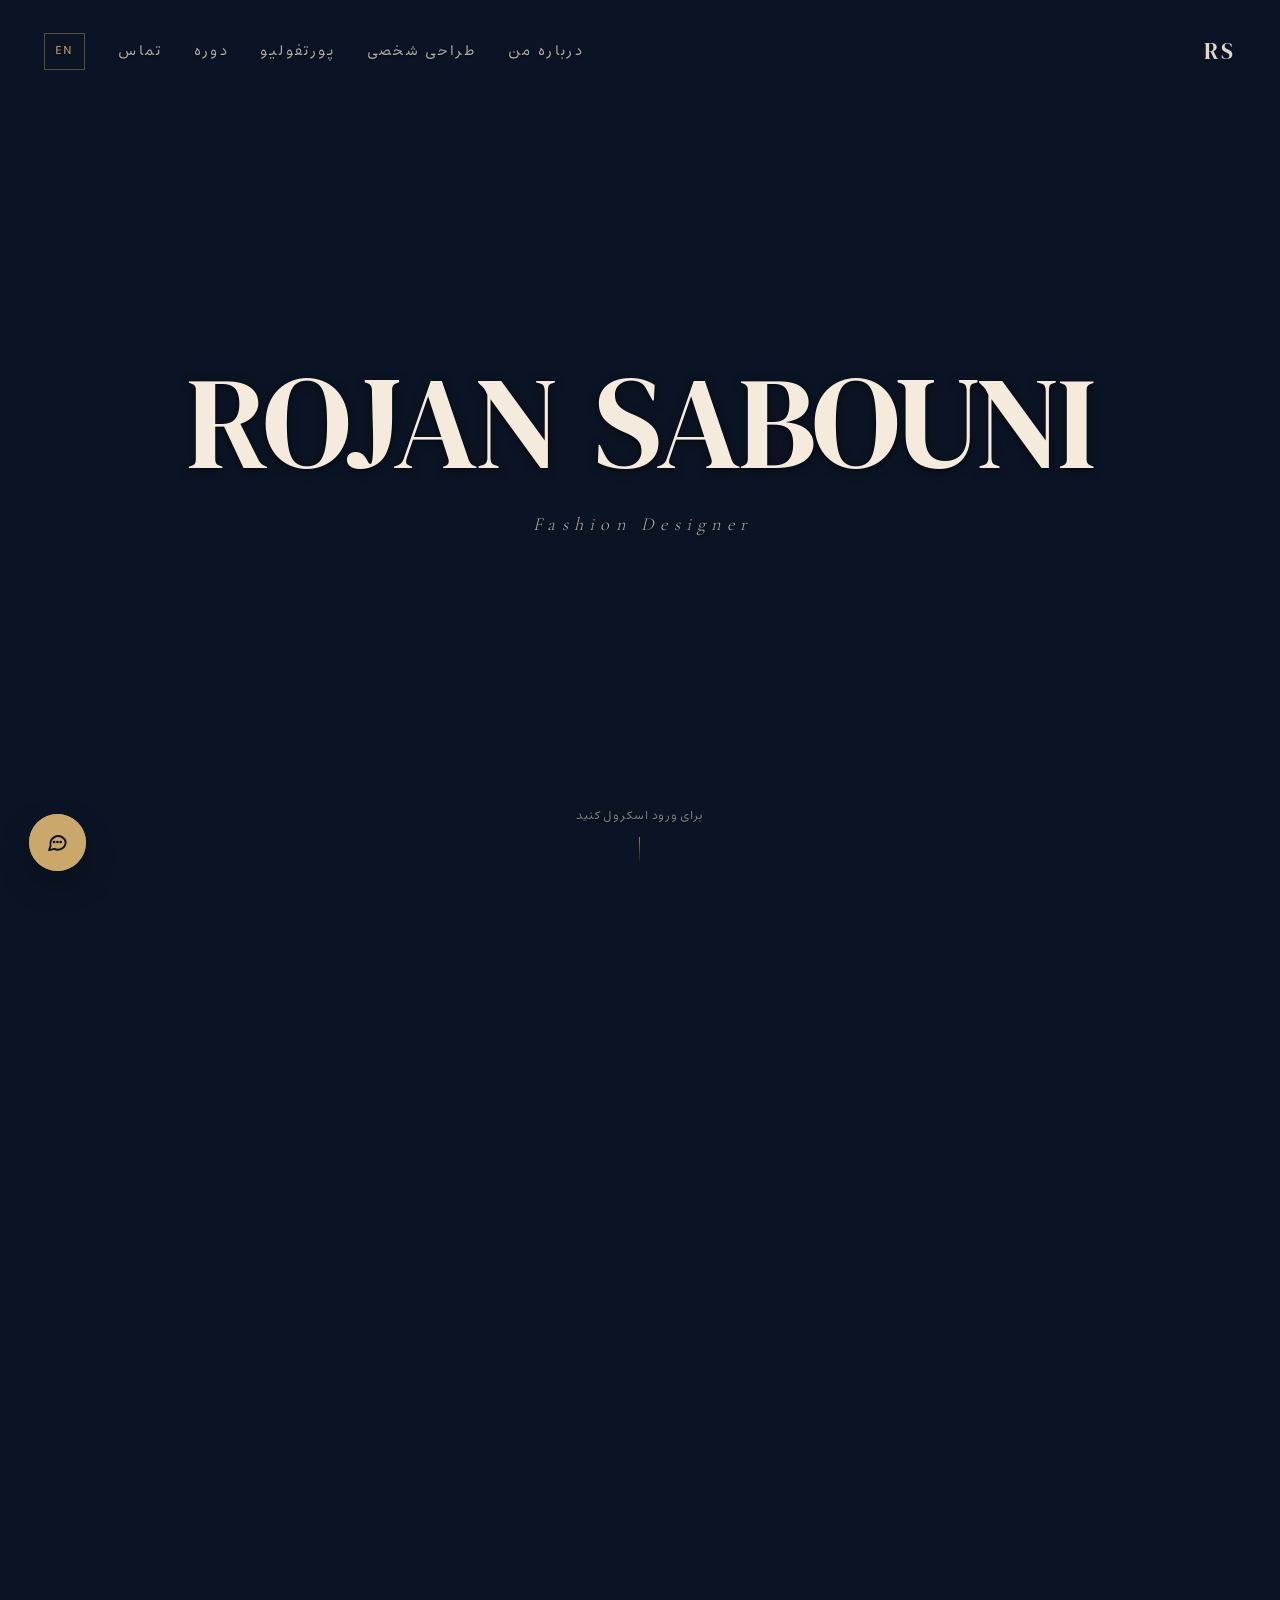
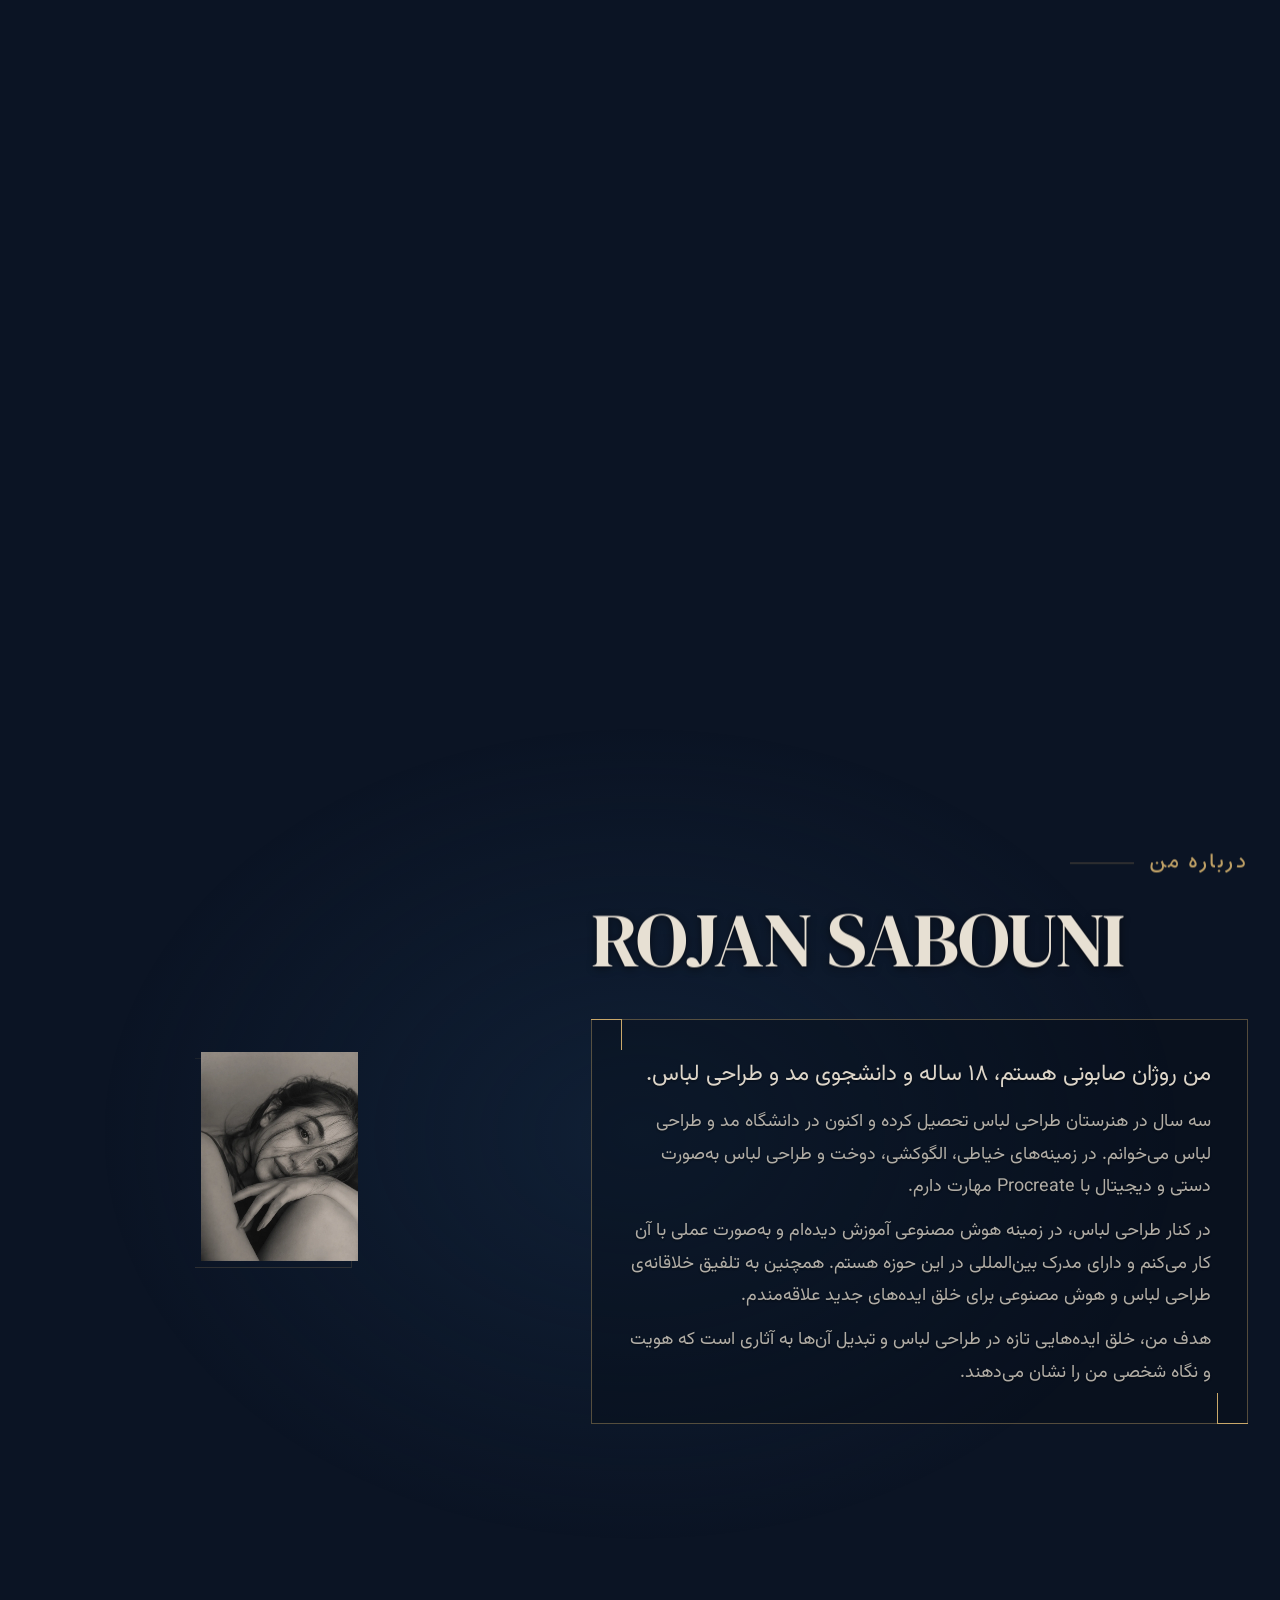
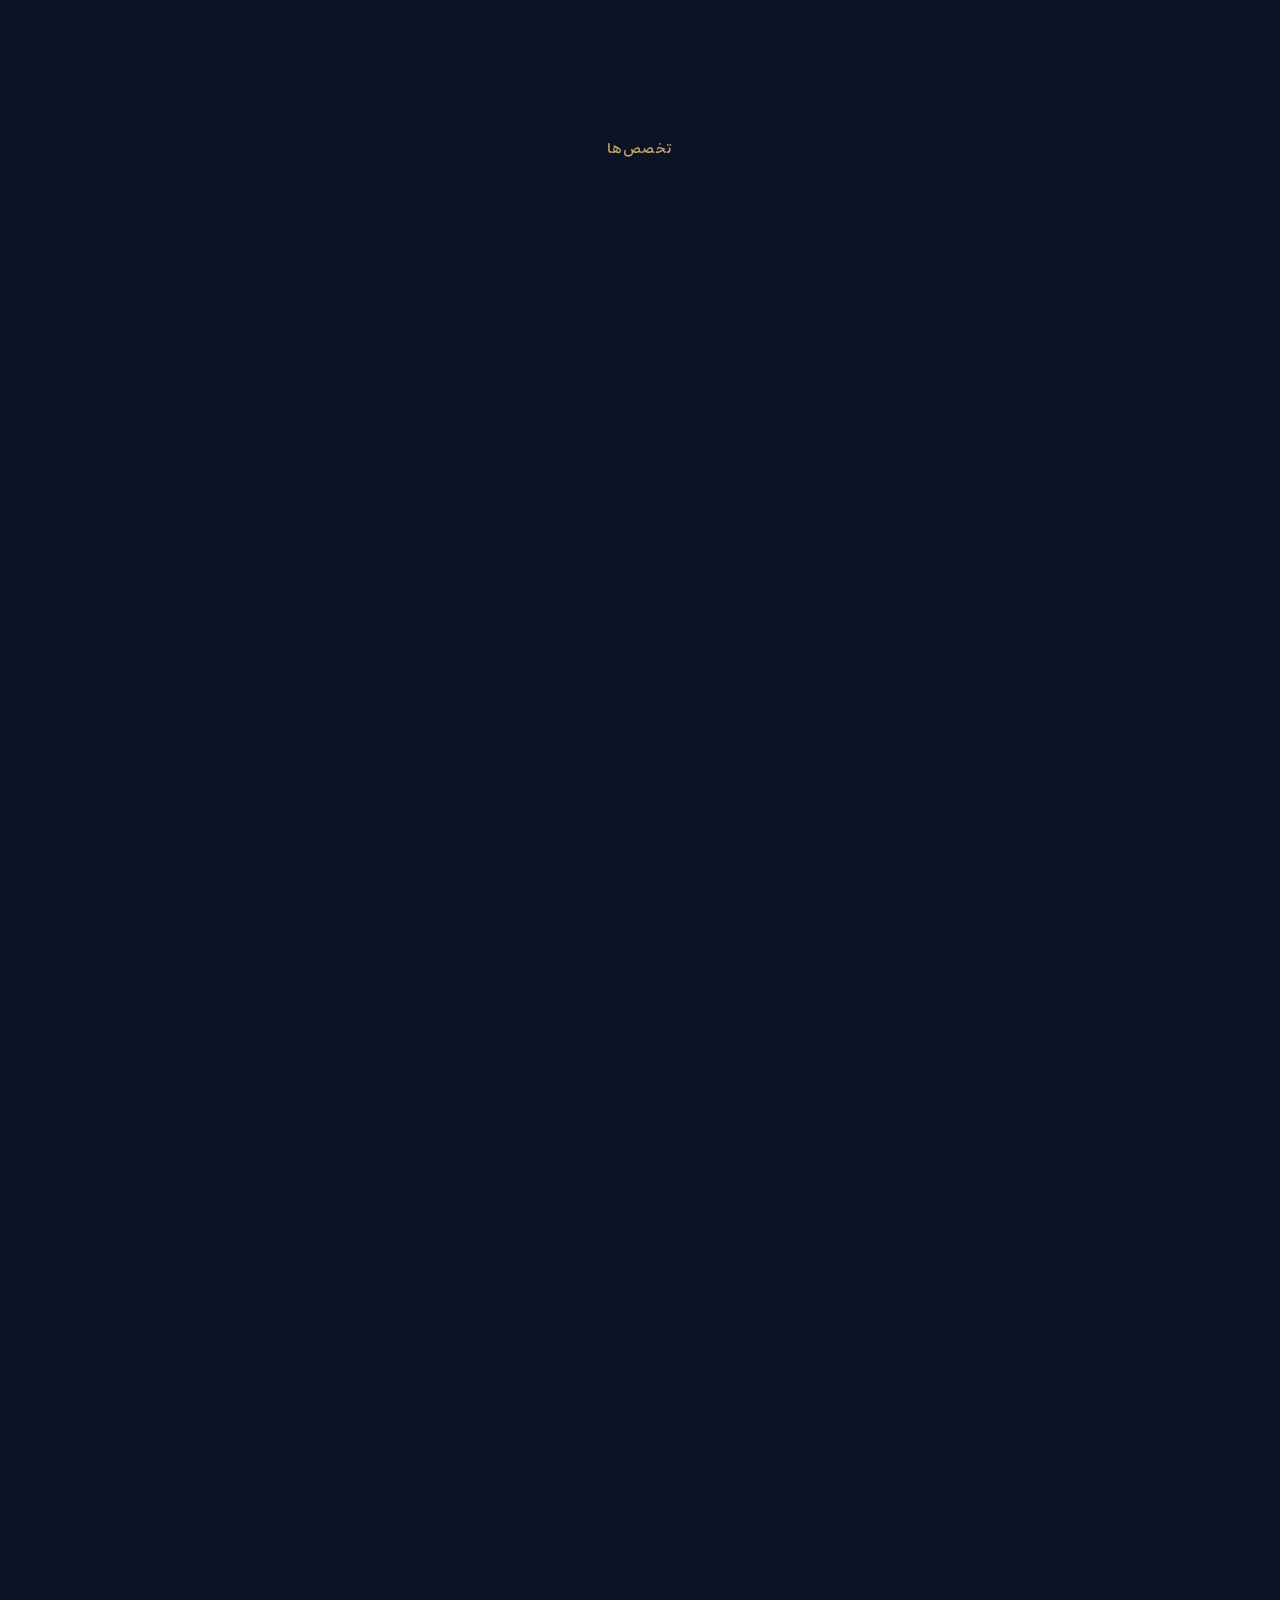
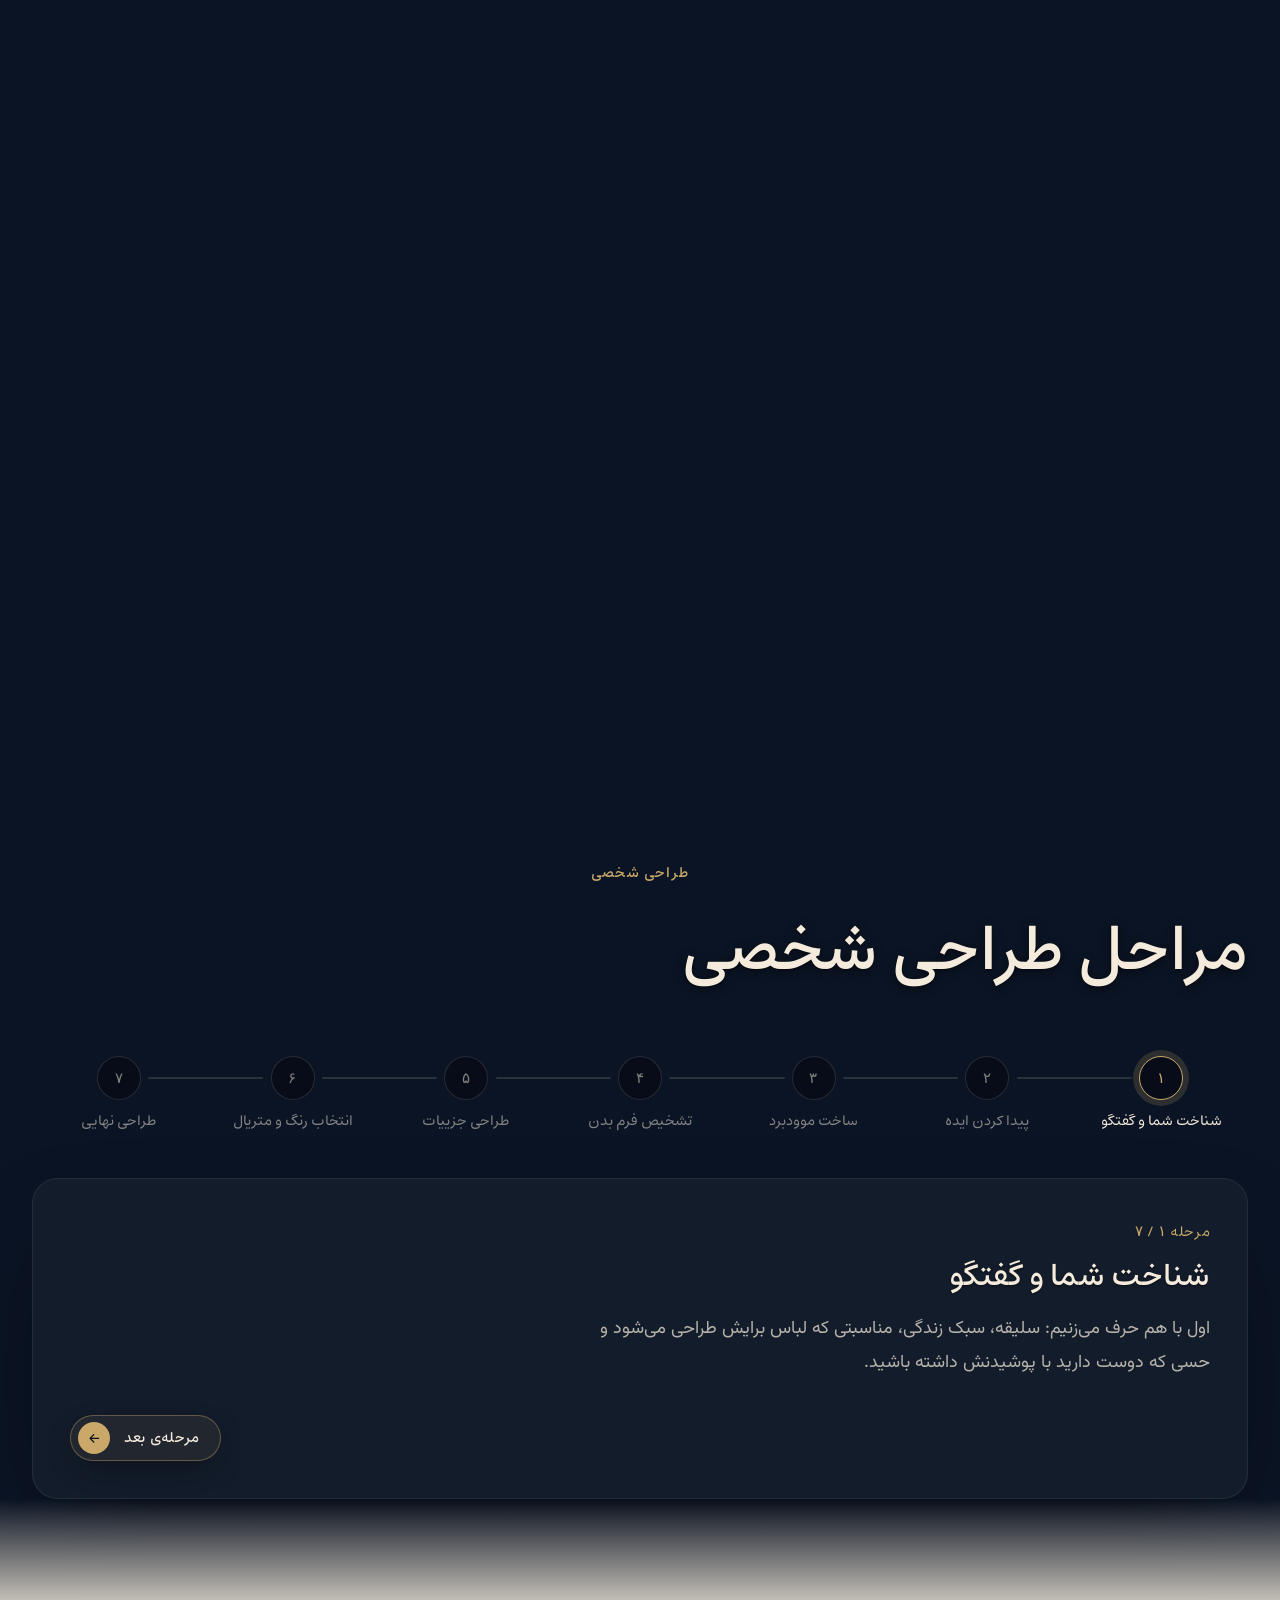
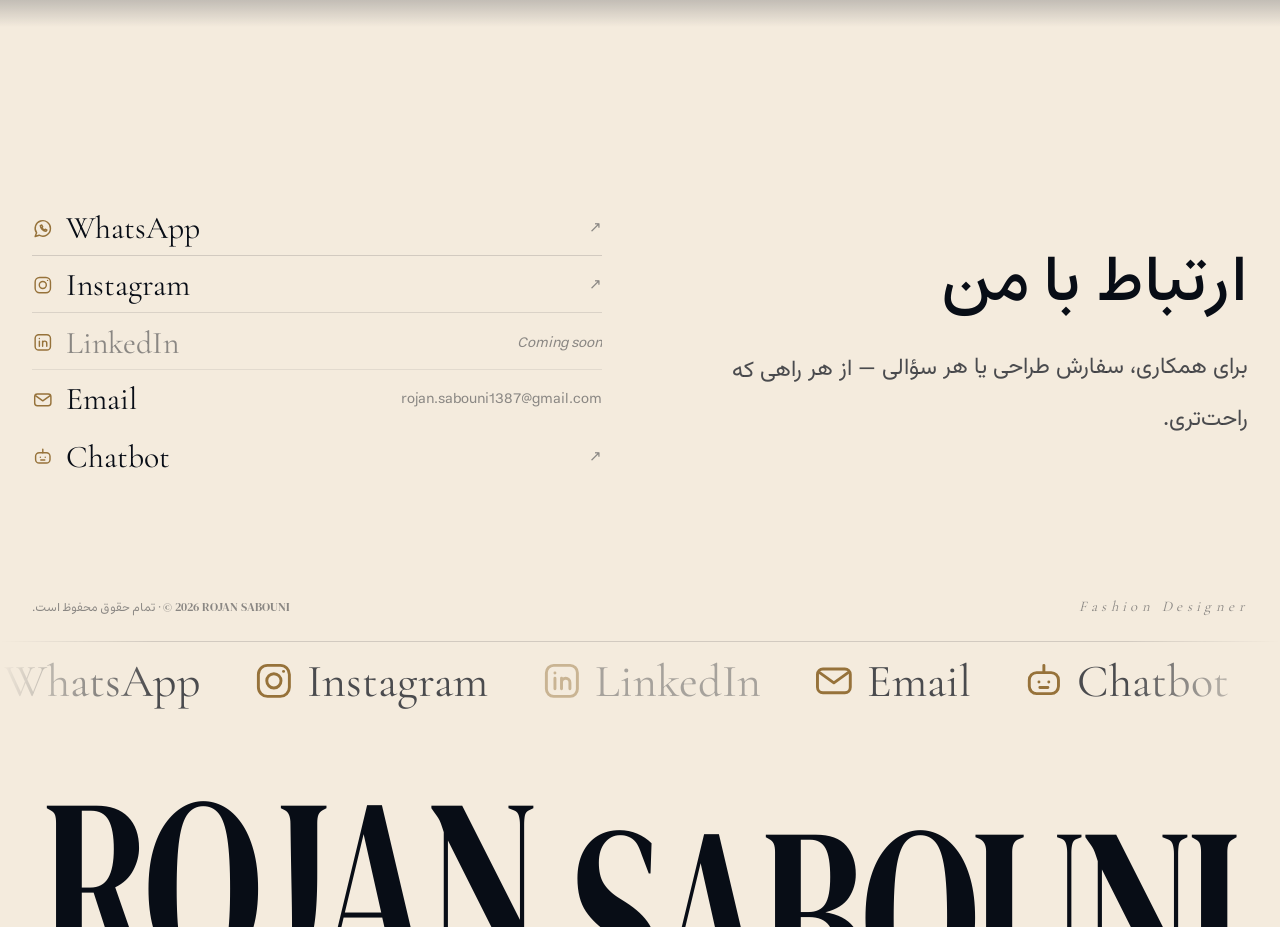
==== index.html @ 6a17d9cc "Publish Rojan Sabouni's portfolio Built output only -- the source project and its private notes stay" ====
<!DOCTYPE html><html lang="fa" dir="rtl" class="no-js"> <head><meta charset="utf-8"><meta name="viewport" content="width=device-width, initial-scale=1"><title>روژان صابونی — طراح لباس</title><meta name="description" content="پورتفولیوی شخصی روژان صابونی، طراح لباس. طراحی دستی و دیجیتال، الگوسازی، دوخت، و تلفیق هوش مصنوعی با طراحی لباس."><meta name="theme-color" content="#0b1424"><meta name="color-scheme" content="dark"><link rel="icon" href="/favicon.svg" type="image/svg+xml"><meta property="og:title" content="روژان صابونی — طراح لباس"><meta property="og:description" content="پورتفولیوی شخصی روژان صابونی، طراح لباس. طراحی دستی و دیجیتال، الگوسازی، دوخت، و تلفیق هوش مصنوعی با طراحی لباس."><meta property="og:type" content="website"><meta property="og:locale" content="fa_IR"><link rel="alternate" hreflang="fa" href="/"><link rel="alternate" hreflang="en" href="/en/"><script>
      // پیش از رنگ‌آمیزی اجرا می‌شود تا حالت بدون‌جاوااسکریپت پرشی نداشته باشد
      document.documentElement.classList.remove('no-js');
    </script><link rel="stylesheet" href="/_astro/course.DXOGOd6l.css">
<link rel="stylesheet" href="/_astro/index.CSEawr52.css"></head> <body>  <div class="atmosphere" data-atmosphere aria-hidden="true"> <div class="atmosphere__layer atmosphere__layer--1"></div> <div class="atmosphere__layer atmosphere__layer--deep"></div> </div> <a class="skip-link" href="#main">رفتن به محتوای اصلی</a> <header class="nav" data-astro-cid-dmqpwcec> <a class="nav__mark latin" href="/" aria-label="Rojan Sabouni" data-astro-cid-dmqpwcec>RS</a> <button class="nav__toggle" type="button" aria-expanded="false" aria-controls="nav-menu" data-astro-cid-dmqpwcec> <span class="nav__toggle-label" data-astro-cid-dmqpwcec>منو</span> <span class="nav__toggle-bars" aria-hidden="true" data-astro-cid-dmqpwcec><i data-astro-cid-dmqpwcec></i><i data-astro-cid-dmqpwcec></i></span> </button> <nav id="nav-menu" class="nav__menu" aria-label="منو" data-astro-cid-dmqpwcec> <ul class="nav__list" data-astro-cid-dmqpwcec> <li data-astro-cid-dmqpwcec><a class="nav__link" href="#about" data-astro-cid-dmqpwcec>درباره من</a></li><li data-astro-cid-dmqpwcec><a class="nav__link" href="#process" data-astro-cid-dmqpwcec>طراحی شخصی</a></li><li data-astro-cid-dmqpwcec><a class="nav__link" href="#portfolio" data-astro-cid-dmqpwcec>پورتفولیو</a></li><li data-astro-cid-dmqpwcec><a class="nav__link" href="/course/" data-astro-cid-dmqpwcec>دوره</a></li><li data-astro-cid-dmqpwcec><a class="nav__link" href="#contact" data-astro-cid-dmqpwcec>تماس</a></li> </ul> <a class="nav__lang" href="/en/" lang="en" title="Switch to English" data-astro-cid-dmqpwcec> EN </a> </nav> </header>  <script type="module">const n=document.querySelector(".nav__toggle"),o=document.querySelector(".nav__menu");if(n&&o){const t=e=>{n.setAttribute("aria-expanded",String(e)),o.classList.toggle("is-open",e),document.querySelector(".nav")?.classList.toggle("nav--menu-open",e),document.body.style.overflow=e?"hidden":""};n.addEventListener("click",()=>{t(n.getAttribute("aria-expanded")!=="true")}),o.querySelectorAll("a").forEach(e=>{e.addEventListener("click",()=>t(!1))}),document.addEventListener("keydown",e=>{e.key==="Escape"&&t(!1)})}const c=document.querySelector(".nav"),r=document.querySelector("[data-contact]");c&&r&&"IntersectionObserver"in window&&new IntersectionObserver(([e])=>c.classList.toggle("nav--on-light",e.isIntersecting),{rootMargin:"0px 0px -92% 0px"}).observe(r);</script> <main id="main">  <section class="hero" id="hero" data-hero data-astro-cid-anhloy43> <div class="hero__stage" data-astro-cid-anhloy43> <!-- تصویر full-bleed پشت پنل‌ها --> <div class="hero__media" data-astro-cid-anhloy43> <img src="/images/hero-landing.webp" alt="مانکن خیاطی با متر دوخت آویزان روی آن، در فضایی با نور طبیعی و پرده‌های سفید و سرمه‌ای؛ در پس‌زمینه زنی با لباس مشکی در حال رد شدن" width="1672" height="941" fetchpriority="high" decoding="async" data-astro-cid-anhloy43> </div> <!-- دو پنل مات که در مرکز به هم می‌رسند و مثل دو در باز می‌شوند --> <div class="hero__panel hero__panel--start" aria-hidden="true" data-astro-cid-anhloy43></div> <div class="hero__panel hero__panel--end" aria-hidden="true" data-astro-cid-anhloy43></div> <!-- وردمارک بالای پنل‌ها --> <div class="hero__title" data-astro-cid-anhloy43> <h1 class="hero__wordmark latin" data-astro-cid-anhloy43> <span class="hero__word" data-hero-word="start" data-astro-cid-anhloy43>ROJAN</span> <span class="hero__word" data-hero-word="end" data-astro-cid-anhloy43>SABOUNI</span> </h1> <p class="hero__role latin" data-astro-cid-anhloy43>Fashion Designer</p> </div> <p class="hero__scroll" aria-hidden="true" data-astro-cid-anhloy43> <span data-astro-cid-anhloy43>برای ورود اسکرول کنید</span> </p> </div> </section>  <section class="about section depth-glow" id="about" data-about data-astro-cid-zsov6f23> <div class="shell about__grid" data-astro-cid-zsov6f23> <!-- پرتره — چپ در دسکتاپ، ۴۲٪ عرض بخش --> <figure class="about__figure" data-reveal data-about-figure data-astro-cid-zsov6f23> <img src="/images/about-me.webp" alt="پرتره‌ی نزدیک روژان صابونی با نور ملایم، سر تکیه‌داده و موها در صورت" width="1086" height="1448" loading="lazy" decoding="async" data-astro-cid-zsov6f23> </figure> <div class="about__body" data-astro-cid-zsov6f23> <p class="kicker about__kicker" data-fade data-astro-cid-zsov6f23>درباره من</p> <!-- اسم در هر دو زبان انگلیسی می‌ماند — قانون ۳٫۲ --> <h2 class="about__name latin" data-fade data-astro-cid-zsov6f23>ROJAN SABOUNI</h2> <div class="about__frame" data-astro-cid-zsov6f23> <div class="about__text" data-about-text data-astro-cid-zsov6f23> <p class="about__para" data-about-para data-astro-cid-zsov6f23>من روژان صابونی هستم، ۱۸ ساله و دانشجوی مد و طراحی لباس.</p><p class="about__para" data-about-para data-astro-cid-zsov6f23>سه سال در هنرستان طراحی لباس تحصیل کرده و اکنون در دانشگاه مد و طراحی لباس می‌خوانم. در زمینه‌های خیاطی، الگوکشی، دوخت و طراحی لباس به‌صورت دستی و دیجیتال با Procreate مهارت دارم.</p><p class="about__para" data-about-para data-astro-cid-zsov6f23>در کنار طراحی لباس، در زمینه هوش مصنوعی آموزش دیده‌ام و به‌صورت عملی با آن کار می‌کنم و دارای مدرک بین‌المللی در این حوزه هستم. همچنین به تلفیق خلاقانه‌ی طراحی لباس و هوش مصنوعی برای خلق ایده‌های جدید علاقه‌مندم.</p><p class="about__para" data-about-para data-astro-cid-zsov6f23>هدف من، خلق ایده‌هایی تازه در طراحی لباس و تبدیل آن‌ها به آثاری است که هویت و نگاه شخصی من را نشان می‌دهند.</p> </div> </div> </div> </div> </section>  <section class="xp" id="expertise" data-expertise data-astro-cid-vd2c6lga> <div class="xp__stage" data-xp-stage data-astro-cid-vd2c6lga> <canvas class="xp__canvas" data-xp-canvas aria-hidden="true" data-astro-cid-vd2c6lga></canvas> <div class="xp__scrim" data-xp-scrim aria-hidden="true" data-astro-cid-vd2c6lga></div> <div class="xp__overlay" data-astro-cid-vd2c6lga> <header class="xp__head" data-astro-cid-vd2c6lga> <p class="kicker xp__kicker" data-xp-kicker data-astro-cid-vd2c6lga>تخصص‌ها</p> <h2 class="xp__title latin" aria-label="Expertise" data-astro-cid-vd2c6lga> <span class="xp__c" aria-hidden="true" data-astro-cid-vd2c6lga><span class="xp__ci" data-astro-cid-vd2c6lga>E</span></span><span class="xp__c" aria-hidden="true" data-astro-cid-vd2c6lga><span class="xp__ci" data-astro-cid-vd2c6lga>x</span></span><span class="xp__c" aria-hidden="true" data-astro-cid-vd2c6lga><span class="xp__ci" data-astro-cid-vd2c6lga>p</span></span><span class="xp__c" aria-hidden="true" data-astro-cid-vd2c6lga><span class="xp__ci" data-astro-cid-vd2c6lga>e</span></span><span class="xp__c" aria-hidden="true" data-astro-cid-vd2c6lga><span class="xp__ci" data-astro-cid-vd2c6lga>r</span></span><span class="xp__c" aria-hidden="true" data-astro-cid-vd2c6lga><span class="xp__ci" data-astro-cid-vd2c6lga>t</span></span><span class="xp__c" aria-hidden="true" data-astro-cid-vd2c6lga><span class="xp__ci" data-astro-cid-vd2c6lga>i</span></span><span class="xp__c" aria-hidden="true" data-astro-cid-vd2c6lga><span class="xp__ci" data-astro-cid-vd2c6lga>s</span></span><span class="xp__c" aria-hidden="true" data-astro-cid-vd2c6lga><span class="xp__ci" data-astro-cid-vd2c6lga>e</span></span> </h2> </header> <ol class="xp__list" data-astro-cid-vd2c6lga> <li class="xp__item" data-xp-item data-astro-cid-vd2c6lga> <figure class="xp__media" data-astro-cid-vd2c6lga> <img src="/images/portfolio/hand-digital-cover.webp" alt="دستی که با مداد طرح یک لباس بلند را روی کاغذ می‌کشد" loading="lazy" decoding="async" data-astro-cid-vd2c6lga> </figure> <span class="xp__nwrap" data-astro-cid-vd2c6lga><span class="xp__n num" data-astro-cid-vd2c6lga>01</span></span> <span class="xp__label" data-astro-cid-vd2c6lga> <span class="xp__w" data-astro-cid-vd2c6lga><span class="xp__wi" data-astro-cid-vd2c6lga>طراحی</span></span> <span class="xp__w" data-astro-cid-vd2c6lga><span class="xp__wi" data-astro-cid-vd2c6lga>لباس</span></span> <span class="xp__w" data-astro-cid-vd2c6lga><span class="xp__wi" data-astro-cid-vd2c6lga>دستی</span></span> <span class="xp__w" data-astro-cid-vd2c6lga><span class="xp__wi" data-astro-cid-vd2c6lga>و</span></span> <span class="xp__w" data-astro-cid-vd2c6lga><span class="xp__wi" data-astro-cid-vd2c6lga>دیجیتال</span></span> </span> </li><li class="xp__item xp__item--lead" data-xp-item data-astro-cid-vd2c6lga> <figure class="xp__media" data-astro-cid-vd2c6lga> <img src="/images/hero-landing.webp" alt="مانکن خیاطی در نور پنجره" loading="lazy" decoding="async" data-astro-cid-vd2c6lga> </figure> <span class="xp__nwrap" data-astro-cid-vd2c6lga><span class="xp__n num" data-astro-cid-vd2c6lga>02</span></span> <span class="xp__label" data-astro-cid-vd2c6lga> <span class="xp__w" data-astro-cid-vd2c6lga><span class="xp__wi" data-astro-cid-vd2c6lga>هوش</span></span> <span class="xp__w" data-astro-cid-vd2c6lga><span class="xp__wi" data-astro-cid-vd2c6lga>مصنوعی</span></span> <span class="xp__w" data-astro-cid-vd2c6lga><span class="xp__wi" data-astro-cid-vd2c6lga>و</span></span> <span class="xp__w" data-astro-cid-vd2c6lga><span class="xp__wi" data-astro-cid-vd2c6lga>طراحی</span></span> <span class="xp__w" data-astro-cid-vd2c6lga><span class="xp__wi" data-astro-cid-vd2c6lga>لباس</span></span> </span> </li><li class="xp__item" data-xp-item data-astro-cid-vd2c6lga> <figure class="xp__media" data-astro-cid-vd2c6lga> <img src="/images/portfolio/collections-cover.webp" alt="میزی پر از طرح‌های مدادی لباس" loading="lazy" decoding="async" data-astro-cid-vd2c6lga> </figure> <span class="xp__nwrap" data-astro-cid-vd2c6lga><span class="xp__n num" data-astro-cid-vd2c6lga>03</span></span> <span class="xp__label" data-astro-cid-vd2c6lga> <span class="xp__w" data-astro-cid-vd2c6lga><span class="xp__wi" data-astro-cid-vd2c6lga>الگوسازی</span></span> <span class="xp__w" data-astro-cid-vd2c6lga><span class="xp__wi" data-astro-cid-vd2c6lga>و</span></span> <span class="xp__w" data-astro-cid-vd2c6lga><span class="xp__wi" data-astro-cid-vd2c6lga>متد</span></span> <span class="xp__w" data-astro-cid-vd2c6lga><span class="xp__wi" data-astro-cid-vd2c6lga>الگوی</span></span> <span class="xp__w" data-astro-cid-vd2c6lga><span class="xp__wi" data-astro-cid-vd2c6lga>مولر</span></span> </span> </li><li class="xp__item" data-xp-item data-astro-cid-vd2c6lga> <figure class="xp__media" data-astro-cid-vd2c6lga> <img src="/images/personal-design-process.webp" alt="لباسی در حال شکل گرفتن روی مانکن" loading="lazy" decoding="async" data-astro-cid-vd2c6lga> </figure> <span class="xp__nwrap" data-astro-cid-vd2c6lga><span class="xp__n num" data-astro-cid-vd2c6lga>04</span></span> <span class="xp__label" data-astro-cid-vd2c6lga> <span class="xp__w" data-astro-cid-vd2c6lga><span class="xp__wi" data-astro-cid-vd2c6lga>دوخت</span></span> <span class="xp__w" data-astro-cid-vd2c6lga><span class="xp__wi" data-astro-cid-vd2c6lga>و</span></span> <span class="xp__w" data-astro-cid-vd2c6lga><span class="xp__wi" data-astro-cid-vd2c6lga>ساخت</span></span> <span class="xp__w" data-astro-cid-vd2c6lga><span class="xp__wi" data-astro-cid-vd2c6lga>لباس</span></span> </span> </li><li class="xp__item" data-xp-item data-astro-cid-vd2c6lga> <figure class="xp__media" data-astro-cid-vd2c6lga> <img src="/images/about-me.webp" alt="پرتره‌ی نزدیک با نور ملایم" loading="lazy" decoding="async" data-astro-cid-vd2c6lga> </figure> <span class="xp__nwrap" data-astro-cid-vd2c6lga><span class="xp__n num" data-astro-cid-vd2c6lga>05</span></span> <span class="xp__label" data-astro-cid-vd2c6lga> <span class="xp__w" data-astro-cid-vd2c6lga><span class="xp__wi" data-astro-cid-vd2c6lga>شناخت</span></span> <span class="xp__w" data-astro-cid-vd2c6lga><span class="xp__wi" data-astro-cid-vd2c6lga>و</span></span> <span class="xp__w" data-astro-cid-vd2c6lga><span class="xp__wi" data-astro-cid-vd2c6lga>تحلیل</span></span> <span class="xp__w" data-astro-cid-vd2c6lga><span class="xp__wi" data-astro-cid-vd2c6lga>فرم</span></span> <span class="xp__w" data-astro-cid-vd2c6lga><span class="xp__wi" data-astro-cid-vd2c6lga>بدن</span></span> </span> </li><li class="xp__item" data-xp-item data-astro-cid-vd2c6lga> <figure class="xp__media" data-astro-cid-vd2c6lga> <img src="/images/portfolio/personal-projects-cover.webp" alt="بورد الهام با نمونه‌های تور و مروارید" loading="lazy" decoding="async" data-astro-cid-vd2c6lga> </figure> <span class="xp__nwrap" data-astro-cid-vd2c6lga><span class="xp__n num" data-astro-cid-vd2c6lga>06</span></span> <span class="xp__label" data-astro-cid-vd2c6lga> <span class="xp__w" data-astro-cid-vd2c6lga><span class="xp__wi" data-astro-cid-vd2c6lga>تئوری</span></span> <span class="xp__w" data-astro-cid-vd2c6lga><span class="xp__wi" data-astro-cid-vd2c6lga>رنگ</span></span> <span class="xp__w" data-astro-cid-vd2c6lga><span class="xp__wi" data-astro-cid-vd2c6lga>و</span></span> <span class="xp__w" data-astro-cid-vd2c6lga><span class="xp__wi" data-astro-cid-vd2c6lga>آنالیز</span></span> <span class="xp__w" data-astro-cid-vd2c6lga><span class="xp__wi" data-astro-cid-vd2c6lga>رنگ</span></span> </span> </li> </ol> </div> </div> </section>  <section class="pf" id="portfolio" data-portfolio data-astro-cid-7kp4msfm> <header class="pf__head" data-astro-cid-7kp4msfm> <!-- کلمه در هر دو زبان انگلیسی می‌ماند --> <h2 class="pf__word latin" aria-label="PORTFOLIO" data-pf-word data-astro-cid-7kp4msfm> <span class="pf__ch" aria-hidden="true" data-astro-cid-7kp4msfm><span class="pf__chi" data-astro-cid-7kp4msfm>P</span></span><span class="pf__ch" aria-hidden="true" data-astro-cid-7kp4msfm><span class="pf__chi" data-astro-cid-7kp4msfm>O</span></span><span class="pf__ch" aria-hidden="true" data-astro-cid-7kp4msfm><span class="pf__chi" data-astro-cid-7kp4msfm>R</span></span><span class="pf__ch" aria-hidden="true" data-astro-cid-7kp4msfm><span class="pf__chi" data-astro-cid-7kp4msfm>T</span></span><span class="pf__ch" aria-hidden="true" data-astro-cid-7kp4msfm><span class="pf__chi" data-astro-cid-7kp4msfm>F</span></span><span class="pf__ch" aria-hidden="true" data-astro-cid-7kp4msfm><span class="pf__chi" data-astro-cid-7kp4msfm>O</span></span><span class="pf__ch" aria-hidden="true" data-astro-cid-7kp4msfm><span class="pf__chi" data-astro-cid-7kp4msfm>L</span></span><span class="pf__ch" aria-hidden="true" data-astro-cid-7kp4msfm><span class="pf__chi" data-astro-cid-7kp4msfm>I</span></span><span class="pf__ch" aria-hidden="true" data-astro-cid-7kp4msfm><span class="pf__chi" data-astro-cid-7kp4msfm>O</span></span> </h2> <p class="pf__intro" data-pf-intro data-astro-cid-7kp4msfm>سه مسیر کاری — روی هرکدام کلیک کن.</p> </header> <!-- چیدمان ماسونری: هر باکس نسبتِ واقعیِ عکسِ خودش را دارد --> <ul class="pf__grid" data-astro-cid-7kp4msfm> <li class="pf__item" data-pf-item data-astro-cid-7kp4msfm> <a class="pf__card" href="/portfolio/personal-projects/" style="--ratio:1200 / 1500" data-pf-card data-astro-cid-7kp4msfm> <img src="/images/portfolio/personal-projects-cover.webp" alt="بورد الهام سیاه‌وسفید از طرح‌های لباس عروس، همراه با نمونه‌های تور و پاپیون مرواریددوزی‌شده" width="1200" height="1500" loading="lazy" decoding="async" data-astro-cid-7kp4msfm> <span class="pf__tint" aria-hidden="true" data-astro-cid-7kp4msfm></span> <span class="pf__meta" data-astro-cid-7kp4msfm> <span class="pf__label" data-astro-cid-7kp4msfm>پروژه‌های شخصی</span> </span> </a> </li><li class="pf__item" data-pf-item data-astro-cid-7kp4msfm> <a class="pf__card" href="/portfolio/collections/" style="--ratio:1200 / 800" data-pf-card data-astro-cid-7kp4msfm> <img src="/images/portfolio/collections-cover.webp" alt="میزی پر از طرح‌های مدادی پراکنده‌ی لباس، همراه با یک دفترچه اسکیس" width="1200" height="800" loading="lazy" decoding="async" data-astro-cid-7kp4msfm> <span class="pf__tint" aria-hidden="true" data-astro-cid-7kp4msfm></span> <span class="pf__meta" data-astro-cid-7kp4msfm> <span class="pf__label" data-astro-cid-7kp4msfm>کالکشن</span> </span> </a> </li><li class="pf__item" data-pf-item data-astro-cid-7kp4msfm> <a class="pf__card" href="/portfolio/hand-digital/" style="--ratio:1200 / 1500" data-pf-card data-astro-cid-7kp4msfm> <img src="/images/portfolio/hand-digital-cover.webp" alt="نمای نزدیک از دستی که با مداد طرح یک لباس بلند را روی کاغذ سفید می‌کشد" width="1200" height="1500" loading="lazy" decoding="async" data-astro-cid-7kp4msfm> <span class="pf__tint" aria-hidden="true" data-astro-cid-7kp4msfm></span> <span class="pf__meta" data-astro-cid-7kp4msfm> <span class="pf__label" data-astro-cid-7kp4msfm>طراحی دستی و دیجیتال</span> </span> </a> </li> </ul> </section>  <section class="pr" id="process" data-process data-astro-cid-gto3gzpn> <div class="pr__inner" data-astro-cid-gto3gzpn> <header class="pr__head" data-astro-cid-gto3gzpn> <p class="kicker pr__kicker" data-astro-cid-gto3gzpn>طراحی شخصی</p> <h2 class="pr__title" data-astro-cid-gto3gzpn>مراحل طراحی شخصی</h2> </header> <!-- استپر: هر مرحله یک دکمه و یک کارتِ متن. ترتیبِ DOM همان ترتیبِ خواندن
         روی گوشی است (مرحله، متنش، مرحله‌ی بعد…)؛ روی لپ‌تاپ CSS دکمه‌ها را در
         یک ردیف افقی می‌چیند و همه‌ی کارت‌ها را در یک خانه‌ی مشترک زیرشان. --> <div class="st" data-stepper data-astro-cid-gto3gzpn> <div class="st__grid" data-astro-cid-gto3gzpn>  <button class="st__tab" type="button" id="st-tab-1" aria-controls="st-panel-1" style="--i:1" data-step-tab data-astro-cid-gto3gzpn> <span class="st__dot" aria-hidden="true" data-astro-cid-gto3gzpn> <span class="st__n num" data-astro-cid-gto3gzpn>۱</span> <svg class="st__check" viewBox="0 0 24 24" fill="none" data-astro-cid-gto3gzpn> <path d="M5 12.5l4.3 4.3L19 7" stroke="currentColor" stroke-width="2.4" stroke-linecap="round" stroke-linejoin="round" data-astro-cid-gto3gzpn></path> </svg> </span> <span class="st__name" data-astro-cid-gto3gzpn>شناخت شما و گفتگو</span> </button> <div class="st__panel" id="st-panel-1" role="region" aria-labelledby="st-tab-1" data-step-panel data-astro-cid-gto3gzpn> <div class="st__card" data-astro-cid-gto3gzpn> <p class="st__eyebrow" data-astro-cid-gto3gzpn> مرحله <span class="num" data-astro-cid-gto3gzpn>۱</span> / <span class="num" data-astro-cid-gto3gzpn>۷</span> </p> <h3 class="st__heading" tabindex="-1" data-astro-cid-gto3gzpn>شناخت شما و گفتگو</h3> <p class="st__text" data-astro-cid-gto3gzpn>اول با هم حرف می‌زنیم: سلیقه، سبک زندگی، مناسبتی که لباس برایش طراحی می‌شود و حسی که دوست دارید با پوشیدنش داشته باشید.</p> <div class="st__nav" data-astro-cid-gto3gzpn>  <button class="cta cta--sm st__next" type="button" data-step-go="next" data-astro-cid-gto3gzpn="true"><span class="cta__label">مرحله‌ی بعد</span><span class="cta__icon" aria-hidden="true"><svg viewBox="0 0 24 24" fill="none"><path d="M5 12h14M13 6l6 6-6 6" stroke="currentColor" stroke-width="2" stroke-linecap="round" stroke-linejoin="round"></path></svg></span></button> </div> </div> </div>  <button class="st__tab" type="button" id="st-tab-2" aria-controls="st-panel-2" style="--i:2" data-step-tab data-astro-cid-gto3gzpn> <span class="st__dot" aria-hidden="true" data-astro-cid-gto3gzpn> <span class="st__n num" data-astro-cid-gto3gzpn>۲</span> <svg class="st__check" viewBox="0 0 24 24" fill="none" data-astro-cid-gto3gzpn> <path d="M5 12.5l4.3 4.3L19 7" stroke="currentColor" stroke-width="2.4" stroke-linecap="round" stroke-linejoin="round" data-astro-cid-gto3gzpn></path> </svg> </span> <span class="st__name" data-astro-cid-gto3gzpn>پیدا کردن ایده</span> </button> <div class="st__panel" id="st-panel-2" role="region" aria-labelledby="st-tab-2" data-step-panel data-astro-cid-gto3gzpn> <div class="st__card" data-astro-cid-gto3gzpn> <p class="st__eyebrow" data-astro-cid-gto3gzpn> مرحله <span class="num" data-astro-cid-gto3gzpn>۲</span> / <span class="num" data-astro-cid-gto3gzpn>۷</span> </p> <h3 class="st__heading" tabindex="-1" data-astro-cid-gto3gzpn>پیدا کردن ایده</h3> <p class="st__text" data-astro-cid-gto3gzpn>از دل همان گفتگو چند مسیر ایده شکل می‌گیرد و با هم یکی را انتخاب می‌کنیم که دقیقاً شبیه خودتان باشد.</p> <div class="st__nav" data-astro-cid-gto3gzpn> <button class="st__back" type="button" data-step-go="prev" data-astro-cid-gto3gzpn>قبلی</button> <button class="cta cta--sm st__next" type="button" data-step-go="next" data-astro-cid-gto3gzpn="true"><span class="cta__label">مرحله‌ی بعد</span><span class="cta__icon" aria-hidden="true"><svg viewBox="0 0 24 24" fill="none"><path d="M5 12h14M13 6l6 6-6 6" stroke="currentColor" stroke-width="2" stroke-linecap="round" stroke-linejoin="round"></path></svg></span></button> </div> </div> </div>  <button class="st__tab" type="button" id="st-tab-3" aria-controls="st-panel-3" style="--i:3" data-step-tab data-astro-cid-gto3gzpn> <span class="st__dot" aria-hidden="true" data-astro-cid-gto3gzpn> <span class="st__n num" data-astro-cid-gto3gzpn>۳</span> <svg class="st__check" viewBox="0 0 24 24" fill="none" data-astro-cid-gto3gzpn> <path d="M5 12.5l4.3 4.3L19 7" stroke="currentColor" stroke-width="2.4" stroke-linecap="round" stroke-linejoin="round" data-astro-cid-gto3gzpn></path> </svg> </span> <span class="st__name" data-astro-cid-gto3gzpn>ساخت موودبرد</span> </button> <div class="st__panel" id="st-panel-3" role="region" aria-labelledby="st-tab-3" data-step-panel data-astro-cid-gto3gzpn> <div class="st__card" data-astro-cid-gto3gzpn> <p class="st__eyebrow" data-astro-cid-gto3gzpn> مرحله <span class="num" data-astro-cid-gto3gzpn>۳</span> / <span class="num" data-astro-cid-gto3gzpn>۷</span> </p> <h3 class="st__heading" tabindex="-1" data-astro-cid-gto3gzpn>ساخت موودبرد</h3> <p class="st__text" data-astro-cid-gto3gzpn>تصویرها، بافت‌ها و رنگ‌های الهام را کنار هم می‌گذارم تا حال‌وهوای طرح، پیش از کشیدنِ اولین خط، روشن باشد.</p> <div class="st__nav" data-astro-cid-gto3gzpn> <button class="st__back" type="button" data-step-go="prev" data-astro-cid-gto3gzpn>قبلی</button> <button class="cta cta--sm st__next" type="button" data-step-go="next" data-astro-cid-gto3gzpn="true"><span class="cta__label">مرحله‌ی بعد</span><span class="cta__icon" aria-hidden="true"><svg viewBox="0 0 24 24" fill="none"><path d="M5 12h14M13 6l6 6-6 6" stroke="currentColor" stroke-width="2" stroke-linecap="round" stroke-linejoin="round"></path></svg></span></button> </div> </div> </div>  <button class="st__tab" type="button" id="st-tab-4" aria-controls="st-panel-4" style="--i:4" data-step-tab data-astro-cid-gto3gzpn> <span class="st__dot" aria-hidden="true" data-astro-cid-gto3gzpn> <span class="st__n num" data-astro-cid-gto3gzpn>۴</span> <svg class="st__check" viewBox="0 0 24 24" fill="none" data-astro-cid-gto3gzpn> <path d="M5 12.5l4.3 4.3L19 7" stroke="currentColor" stroke-width="2.4" stroke-linecap="round" stroke-linejoin="round" data-astro-cid-gto3gzpn></path> </svg> </span> <span class="st__name" data-astro-cid-gto3gzpn>تشخیص فرم بدن</span> </button> <div class="st__panel" id="st-panel-4" role="region" aria-labelledby="st-tab-4" data-step-panel data-astro-cid-gto3gzpn> <div class="st__card" data-astro-cid-gto3gzpn> <p class="st__eyebrow" data-astro-cid-gto3gzpn> مرحله <span class="num" data-astro-cid-gto3gzpn>۴</span> / <span class="num" data-astro-cid-gto3gzpn>۷</span> </p> <h3 class="st__heading" tabindex="-1" data-astro-cid-gto3gzpn>تشخیص فرم بدن</h3> <p class="st__text" data-astro-cid-gto3gzpn>فرم بدن را بررسی می‌کنم تا برش‌ها، خط‌ها و تناسب‌ها طوری انتخاب شوند که به بهترین شکل روی شما بنشینند.</p> <div class="st__nav" data-astro-cid-gto3gzpn> <button class="st__back" type="button" data-step-go="prev" data-astro-cid-gto3gzpn>قبلی</button> <button class="cta cta--sm st__next" type="button" data-step-go="next" data-astro-cid-gto3gzpn="true"><span class="cta__label">مرحله‌ی بعد</span><span class="cta__icon" aria-hidden="true"><svg viewBox="0 0 24 24" fill="none"><path d="M5 12h14M13 6l6 6-6 6" stroke="currentColor" stroke-width="2" stroke-linecap="round" stroke-linejoin="round"></path></svg></span></button> </div> </div> </div>  <button class="st__tab" type="button" id="st-tab-5" aria-controls="st-panel-5" style="--i:5" data-step-tab data-astro-cid-gto3gzpn> <span class="st__dot" aria-hidden="true" data-astro-cid-gto3gzpn> <span class="st__n num" data-astro-cid-gto3gzpn>۵</span> <svg class="st__check" viewBox="0 0 24 24" fill="none" data-astro-cid-gto3gzpn> <path d="M5 12.5l4.3 4.3L19 7" stroke="currentColor" stroke-width="2.4" stroke-linecap="round" stroke-linejoin="round" data-astro-cid-gto3gzpn></path> </svg> </span> <span class="st__name" data-astro-cid-gto3gzpn>طراحی جزییات</span> </button> <div class="st__panel" id="st-panel-5" role="region" aria-labelledby="st-tab-5" data-step-panel data-astro-cid-gto3gzpn> <div class="st__card" data-astro-cid-gto3gzpn> <p class="st__eyebrow" data-astro-cid-gto3gzpn> مرحله <span class="num" data-astro-cid-gto3gzpn>۵</span> / <span class="num" data-astro-cid-gto3gzpn>۷</span> </p> <h3 class="st__heading" tabindex="-1" data-astro-cid-gto3gzpn>طراحی جزییات</h3> <p class="st__text" data-astro-cid-gto3gzpn>یقه، آستین، دوخت‌ها و تزیینات یکی‌یکی طراحی می‌شوند؛ جزییات است که یک لباس را مالِ خودِ شما می‌کند.</p> <div class="st__nav" data-astro-cid-gto3gzpn> <button class="st__back" type="button" data-step-go="prev" data-astro-cid-gto3gzpn>قبلی</button> <button class="cta cta--sm st__next" type="button" data-step-go="next" data-astro-cid-gto3gzpn="true"><span class="cta__label">مرحله‌ی بعد</span><span class="cta__icon" aria-hidden="true"><svg viewBox="0 0 24 24" fill="none"><path d="M5 12h14M13 6l6 6-6 6" stroke="currentColor" stroke-width="2" stroke-linecap="round" stroke-linejoin="round"></path></svg></span></button> </div> </div> </div>  <button class="st__tab" type="button" id="st-tab-6" aria-controls="st-panel-6" style="--i:6" data-step-tab data-astro-cid-gto3gzpn> <span class="st__dot" aria-hidden="true" data-astro-cid-gto3gzpn> <span class="st__n num" data-astro-cid-gto3gzpn>۶</span> <svg class="st__check" viewBox="0 0 24 24" fill="none" data-astro-cid-gto3gzpn> <path d="M5 12.5l4.3 4.3L19 7" stroke="currentColor" stroke-width="2.4" stroke-linecap="round" stroke-linejoin="round" data-astro-cid-gto3gzpn></path> </svg> </span> <span class="st__name" data-astro-cid-gto3gzpn>انتخاب رنگ و متریال</span> </button> <div class="st__panel" id="st-panel-6" role="region" aria-labelledby="st-tab-6" data-step-panel data-astro-cid-gto3gzpn> <div class="st__card" data-astro-cid-gto3gzpn> <p class="st__eyebrow" data-astro-cid-gto3gzpn> مرحله <span class="num" data-astro-cid-gto3gzpn>۶</span> / <span class="num" data-astro-cid-gto3gzpn>۷</span> </p> <h3 class="st__heading" tabindex="-1" data-astro-cid-gto3gzpn>انتخاب رنگ و متریال</h3> <p class="st__text" data-astro-cid-gto3gzpn>رنگ و پارچه را بر اساس رنگ پوست، فصل و حسی که طرح باید منتقل کند، با هم انتخاب می‌کنیم.</p> <div class="st__nav" data-astro-cid-gto3gzpn> <button class="st__back" type="button" data-step-go="prev" data-astro-cid-gto3gzpn>قبلی</button> <button class="cta cta--sm st__next" type="button" data-step-go="next" data-astro-cid-gto3gzpn="true"><span class="cta__label">مرحله‌ی بعد</span><span class="cta__icon" aria-hidden="true"><svg viewBox="0 0 24 24" fill="none"><path d="M5 12h14M13 6l6 6-6 6" stroke="currentColor" stroke-width="2" stroke-linecap="round" stroke-linejoin="round"></path></svg></span></button> </div> </div> </div>  <button class="st__tab" type="button" id="st-tab-7" aria-controls="st-panel-7" style="--i:7" data-step-tab data-astro-cid-gto3gzpn> <span class="st__dot" aria-hidden="true" data-astro-cid-gto3gzpn> <span class="st__n num" data-astro-cid-gto3gzpn>۷</span> <svg class="st__check" viewBox="0 0 24 24" fill="none" data-astro-cid-gto3gzpn> <path d="M5 12.5l4.3 4.3L19 7" stroke="currentColor" stroke-width="2.4" stroke-linecap="round" stroke-linejoin="round" data-astro-cid-gto3gzpn></path> </svg> </span> <span class="st__name" data-astro-cid-gto3gzpn>طراحی نهایی</span> </button> <div class="st__panel" id="st-panel-7" role="region" aria-labelledby="st-tab-7" data-step-panel data-astro-cid-gto3gzpn> <div class="st__card" data-astro-cid-gto3gzpn> <p class="st__eyebrow" data-astro-cid-gto3gzpn> مرحله <span class="num" data-astro-cid-gto3gzpn>۷</span> / <span class="num" data-astro-cid-gto3gzpn>۷</span> </p> <h3 class="st__heading" tabindex="-1" data-astro-cid-gto3gzpn>طراحی نهایی</h3> <p class="st__text" data-astro-cid-gto3gzpn>همه‌چیز در یک طرحِ نهاییِ کامل جمع می‌شود — آماده برای دوخت.</p> <div class="st__nav" data-astro-cid-gto3gzpn> <button class="st__back" type="button" data-step-go="prev" data-astro-cid-gto3gzpn>قبلی</button> <div class="st__consult" data-astro-cid-gto3gzpn> <span class="st__consult-text" data-astro-cid-gto3gzpn>مشاوره برای طراحی</span> <a class="cta cta--sm" href="https://wa.me/989131998194?text=%D8%B3%D9%84%D8%A7%D9%85%20%D8%B1%D9%88%DA%98%D8%A7%D9%86%D8%8C%20%D8%A8%D8%B1%D8%A7%DB%8C%20%D9%85%D8%B4%D8%A7%D9%88%D8%B1%D9%87%E2%80%8C%DB%8C%20%D8%B7%D8%B1%D8%A7%D8%AD%DB%8C%20%D9%84%D8%A8%D8%A7%D8%B3%20%D9%BE%DB%8C%D8%A7%D9%85%20%D9%85%DB%8C%E2%80%8C%D8%AF%D9%87%D9%85." target="_blank" rel="noopener noreferrer" data-astro-cid-gto3gzpn="true"><span class="cta__label">شروع</span><span class="cta__icon" aria-hidden="true"><svg viewBox="0 0 24 24" fill="none"><path d="M5 12h14M13 6l6 6-6 6" stroke="currentColor" stroke-width="2" stroke-linecap="round" stroke-linejoin="round"></path></svg></span></a> </div> </div> </div> </div>  </div> </div> </div> </section>  <footer class="ct" id="contact" data-contact data-astro-cid-2w3kkqjp> <div class="ct__top shell" data-astro-cid-2w3kkqjp> <!-- ── تیتر و جمله‌ی زیرش ── --> <header class="ct__head" data-astro-cid-2w3kkqjp> <h2 class="ct__title" data-astro-cid-2w3kkqjp> <span class="rv" data-astro-cid-2w3kkqjp><span class="rv__i" data-astro-cid-2w3kkqjp>ارتباط</span></span> <span class="rv" data-astro-cid-2w3kkqjp><span class="rv__i" data-astro-cid-2w3kkqjp>با</span></span> <span class="rv" data-astro-cid-2w3kkqjp><span class="rv__i" data-astro-cid-2w3kkqjp>من</span></span> </h2> <p class="ct__intro" data-astro-cid-2w3kkqjp> <span class="rv" data-astro-cid-2w3kkqjp><span class="rv__i" data-astro-cid-2w3kkqjp>برای</span></span> <span class="rv" data-astro-cid-2w3kkqjp><span class="rv__i" data-astro-cid-2w3kkqjp>همکاری،</span></span> <span class="rv" data-astro-cid-2w3kkqjp><span class="rv__i" data-astro-cid-2w3kkqjp>سفارش</span></span> <span class="rv" data-astro-cid-2w3kkqjp><span class="rv__i" data-astro-cid-2w3kkqjp>طراحی</span></span> <span class="rv" data-astro-cid-2w3kkqjp><span class="rv__i" data-astro-cid-2w3kkqjp>یا</span></span> <span class="rv" data-astro-cid-2w3kkqjp><span class="rv__i" data-astro-cid-2w3kkqjp>هر</span></span> <span class="rv" data-astro-cid-2w3kkqjp><span class="rv__i" data-astro-cid-2w3kkqjp>سؤالی</span></span> <span class="rv" data-astro-cid-2w3kkqjp><span class="rv__i" data-astro-cid-2w3kkqjp>—</span></span> <span class="rv" data-astro-cid-2w3kkqjp><span class="rv__i" data-astro-cid-2w3kkqjp>از</span></span> <span class="rv" data-astro-cid-2w3kkqjp><span class="rv__i" data-astro-cid-2w3kkqjp>هر</span></span> <span class="rv" data-astro-cid-2w3kkqjp><span class="rv__i" data-astro-cid-2w3kkqjp>راهی</span></span> <span class="rv" data-astro-cid-2w3kkqjp><span class="rv__i" data-astro-cid-2w3kkqjp>که</span></span> <span class="rv" data-astro-cid-2w3kkqjp><span class="rv__i" data-astro-cid-2w3kkqjp>راحت‌تری.</span></span> </p> </header> <!-- ── راه‌های ارتباط: عمودی، فشرده، چپ‌چین ── --> <aside class="ct__side" data-astro-cid-2w3kkqjp> <ul class="ct__channels" data-astro-cid-2w3kkqjp> <li class="rv-line" data-astro-cid-2w3kkqjp> <div class="rv-in" data-astro-cid-2w3kkqjp> <a class="ct__channel" href="https://wa.me/989131998194?text=%D9%BE%DB%8C%D8%A7%D9%85%20%D8%A7%D8%B2%20%D8%B3%D8%A7%DB%8C%D8%AA" target="_blank" rel="noopener noreferrer" data-astro-cid-2w3kkqjp> <svg class="ct__ico" viewBox="0 0 24 24" fill="none" stroke="currentColor" stroke-width="1.6" stroke-linecap="round" stroke-linejoin="round" aria-hidden="true" data-astro-cid-2w3kkqjp><path d="M20.5 11.6a8.5 8.5 0 0 1-12.6 7.4L3.5 20.5l1.6-4.2A8.5 8.5 0 1 1 20.5 11.6Z"/><path d="M9.2 8.4c.3 3 3.3 6 6.3 6.3l1.1-1.3-1.9-1-.9.9c-1-.5-2.3-1.8-2.8-2.8l.9-.9-1-1.9-1.7.7Z"/></svg> <span class="ct__ch-label" data-astro-cid-2w3kkqjp>WhatsApp</span> <span class="ct__ch-value" data-astro-cid-2w3kkqjp>↗</span> </a> </div> </li><li class="rv-line" data-astro-cid-2w3kkqjp> <div class="rv-in" data-astro-cid-2w3kkqjp> <a class="ct__channel" href="https://instagram.com/roje_designer" target="_blank" rel="noopener noreferrer" data-astro-cid-2w3kkqjp> <svg class="ct__ico" viewBox="0 0 24 24" fill="none" stroke="currentColor" stroke-width="1.6" stroke-linecap="round" stroke-linejoin="round" aria-hidden="true" data-astro-cid-2w3kkqjp><rect x="3.5" y="3.5" width="17" height="17" rx="5"/><circle cx="12" cy="12" r="3.9"/><path d="M17.3 6.8v.01"/></svg> <span class="ct__ch-label" data-astro-cid-2w3kkqjp>Instagram</span> <span class="ct__ch-value" data-astro-cid-2w3kkqjp>↗</span> </a> </div> </li><li class="rv-line" data-astro-cid-2w3kkqjp> <div class="rv-in" data-astro-cid-2w3kkqjp> <span class="ct__channel is-soon" data-astro-cid-2w3kkqjp> <svg class="ct__ico" viewBox="0 0 24 24" fill="none" stroke="currentColor" stroke-width="1.6" stroke-linecap="round" stroke-linejoin="round" aria-hidden="true" data-astro-cid-2w3kkqjp><rect x="3.5" y="3.5" width="17" height="17" rx="4"/><path d="M8.2 10.6v5.7M8.2 7.7v.01M11.8 16.3v-3.4a2.3 2.3 0 0 1 4.6 0v3.4M11.8 10.6v5.7"/></svg> <span class="ct__ch-label" data-astro-cid-2w3kkqjp>LinkedIn</span> <span class="ct__ch-value" data-astro-cid-2w3kkqjp>Coming soon</span> </span> </div> </li><li class="rv-line" data-astro-cid-2w3kkqjp> <div class="rv-in" data-astro-cid-2w3kkqjp> <a class="ct__channel" href="mailto:rojan.sabouni1387@gmail.com" data-astro-cid-2w3kkqjp> <svg class="ct__ico" viewBox="0 0 24 24" fill="none" stroke="currentColor" stroke-width="1.6" stroke-linecap="round" stroke-linejoin="round" aria-hidden="true" data-astro-cid-2w3kkqjp><rect x="3" y="5.5" width="18" height="13" rx="3"/><path d="m4.2 7.5 7.8 5.6 7.8-5.6"/></svg> <span class="ct__ch-label" data-astro-cid-2w3kkqjp>Email</span> <span class="ct__ch-value" data-astro-cid-2w3kkqjp>rojan.sabouni1387@gmail.com</span> </a> </div> </li><li class="rv-line" data-astro-cid-2w3kkqjp> <div class="rv-in" data-astro-cid-2w3kkqjp> <a class="ct__channel" href="#chat" data-astro-cid-2w3kkqjp> <svg class="ct__ico" viewBox="0 0 24 24" fill="none" stroke="currentColor" stroke-width="1.6" stroke-linecap="round" stroke-linejoin="round" aria-hidden="true" data-astro-cid-2w3kkqjp><rect x="4" y="7.5" width="16" height="11.5" rx="4"/><path d="M12 3.5v4M9.3 12.6v.01M14.7 12.6v.01M9.8 15.6h4.4"/></svg> <span class="ct__ch-label" data-astro-cid-2w3kkqjp>Chatbot</span> <span class="ct__ch-value" data-astro-cid-2w3kkqjp>↗</span> </a> </div> </li> </ul> </aside> </div> <div class="ct__meta shell rv-line" data-astro-cid-2w3kkqjp> <div class="rv-in" data-astro-cid-2w3kkqjp> <span class="latin ct__role" data-astro-cid-2w3kkqjp>Fashion Designer</span> <span data-astro-cid-2w3kkqjp><span class="latin" data-astro-cid-2w3kkqjp>© 2026 ROJAN SABOUNI</span> · تمام حقوق محفوظ است.</span> </div> </div> <!-- ── نوارِ متحرک: بیشتر جنبه‌ی طراحی دارد. برای صفحه‌خوان و کیبورد پنهان
       است، چون همان لینک‌ها در فهرستِ عمودیِ بالا در دسترس‌اند. ── --> <div class="ct__ticker rv-line" aria-hidden="true" data-astro-cid-2w3kkqjp> <div class="rv-in" data-astro-cid-2w3kkqjp> <div class="ct__marquee" data-astro-cid-2w3kkqjp> <div class="ct__track" data-astro-cid-2w3kkqjp> <ul class="ct__group" data-astro-cid-2w3kkqjp> <li data-astro-cid-2w3kkqjp> <a class="ct__chip" href="https://wa.me/989131998194?text=%D9%BE%DB%8C%D8%A7%D9%85%20%D8%A7%D8%B2%20%D8%B3%D8%A7%DB%8C%D8%AA" tabindex="-1" target="_blank" rel="noopener noreferrer" data-astro-cid-2w3kkqjp> <svg class="ct__ico" viewBox="0 0 24 24" fill="none" stroke="currentColor" stroke-width="1.6" stroke-linecap="round" stroke-linejoin="round" data-astro-cid-2w3kkqjp><path d="M20.5 11.6a8.5 8.5 0 0 1-12.6 7.4L3.5 20.5l1.6-4.2A8.5 8.5 0 1 1 20.5 11.6Z"/><path d="M9.2 8.4c.3 3 3.3 6 6.3 6.3l1.1-1.3-1.9-1-.9.9c-1-.5-2.3-1.8-2.8-2.8l.9-.9-1-1.9-1.7.7Z"/></svg> <span data-astro-cid-2w3kkqjp>WhatsApp</span> </a> </li><li data-astro-cid-2w3kkqjp> <a class="ct__chip" href="https://instagram.com/roje_designer" tabindex="-1" target="_blank" rel="noopener noreferrer" data-astro-cid-2w3kkqjp> <svg class="ct__ico" viewBox="0 0 24 24" fill="none" stroke="currentColor" stroke-width="1.6" stroke-linecap="round" stroke-linejoin="round" data-astro-cid-2w3kkqjp><rect x="3.5" y="3.5" width="17" height="17" rx="5"/><circle cx="12" cy="12" r="3.9"/><path d="M17.3 6.8v.01"/></svg> <span data-astro-cid-2w3kkqjp>Instagram</span> </a> </li><li data-astro-cid-2w3kkqjp> <span class="ct__chip is-soon" data-astro-cid-2w3kkqjp> <svg class="ct__ico" viewBox="0 0 24 24" fill="none" stroke="currentColor" stroke-width="1.6" stroke-linecap="round" stroke-linejoin="round" data-astro-cid-2w3kkqjp><rect x="3.5" y="3.5" width="17" height="17" rx="4"/><path d="M8.2 10.6v5.7M8.2 7.7v.01M11.8 16.3v-3.4a2.3 2.3 0 0 1 4.6 0v3.4M11.8 10.6v5.7"/></svg> <span data-astro-cid-2w3kkqjp>LinkedIn</span> </span> </li><li data-astro-cid-2w3kkqjp> <a class="ct__chip" href="mailto:rojan.sabouni1387@gmail.com" tabindex="-1" data-astro-cid-2w3kkqjp> <svg class="ct__ico" viewBox="0 0 24 24" fill="none" stroke="currentColor" stroke-width="1.6" stroke-linecap="round" stroke-linejoin="round" data-astro-cid-2w3kkqjp><rect x="3" y="5.5" width="18" height="13" rx="3"/><path d="m4.2 7.5 7.8 5.6 7.8-5.6"/></svg> <span data-astro-cid-2w3kkqjp>Email</span> </a> </li><li data-astro-cid-2w3kkqjp> <a class="ct__chip" href="#chat" tabindex="-1" data-astro-cid-2w3kkqjp> <svg class="ct__ico" viewBox="0 0 24 24" fill="none" stroke="currentColor" stroke-width="1.6" stroke-linecap="round" stroke-linejoin="round" data-astro-cid-2w3kkqjp><rect x="4" y="7.5" width="16" height="11.5" rx="4"/><path d="M12 3.5v4M9.3 12.6v.01M14.7 12.6v.01M9.8 15.6h4.4"/></svg> <span data-astro-cid-2w3kkqjp>Chatbot</span> </a> </li><li data-astro-cid-2w3kkqjp> <a class="ct__chip" href="https://wa.me/989131998194?text=%D9%BE%DB%8C%D8%A7%D9%85%20%D8%A7%D8%B2%20%D8%B3%D8%A7%DB%8C%D8%AA" tabindex="-1" target="_blank" rel="noopener noreferrer" data-astro-cid-2w3kkqjp> <svg class="ct__ico" viewBox="0 0 24 24" fill="none" stroke="currentColor" stroke-width="1.6" stroke-linecap="round" stroke-linejoin="round" data-astro-cid-2w3kkqjp><path d="M20.5 11.6a8.5 8.5 0 0 1-12.6 7.4L3.5 20.5l1.6-4.2A8.5 8.5 0 1 1 20.5 11.6Z"/><path d="M9.2 8.4c.3 3 3.3 6 6.3 6.3l1.1-1.3-1.9-1-.9.9c-1-.5-2.3-1.8-2.8-2.8l.9-.9-1-1.9-1.7.7Z"/></svg> <span data-astro-cid-2w3kkqjp>WhatsApp</span> </a> </li><li data-astro-cid-2w3kkqjp> <a class="ct__chip" href="https://instagram.com/roje_designer" tabindex="-1" target="_blank" rel="noopener noreferrer" data-astro-cid-2w3kkqjp> <svg class="ct__ico" viewBox="0 0 24 24" fill="none" stroke="currentColor" stroke-width="1.6" stroke-linecap="round" stroke-linejoin="round" data-astro-cid-2w3kkqjp><rect x="3.5" y="3.5" width="17" height="17" rx="5"/><circle cx="12" cy="12" r="3.9"/><path d="M17.3 6.8v.01"/></svg> <span data-astro-cid-2w3kkqjp>Instagram</span> </a> </li><li data-astro-cid-2w3kkqjp> <span class="ct__chip is-soon" data-astro-cid-2w3kkqjp> <svg class="ct__ico" viewBox="0 0 24 24" fill="none" stroke="currentColor" stroke-width="1.6" stroke-linecap="round" stroke-linejoin="round" data-astro-cid-2w3kkqjp><rect x="3.5" y="3.5" width="17" height="17" rx="4"/><path d="M8.2 10.6v5.7M8.2 7.7v.01M11.8 16.3v-3.4a2.3 2.3 0 0 1 4.6 0v3.4M11.8 10.6v5.7"/></svg> <span data-astro-cid-2w3kkqjp>LinkedIn</span> </span> </li><li data-astro-cid-2w3kkqjp> <a class="ct__chip" href="mailto:rojan.sabouni1387@gmail.com" tabindex="-1" data-astro-cid-2w3kkqjp> <svg class="ct__ico" viewBox="0 0 24 24" fill="none" stroke="currentColor" stroke-width="1.6" stroke-linecap="round" stroke-linejoin="round" data-astro-cid-2w3kkqjp><rect x="3" y="5.5" width="18" height="13" rx="3"/><path d="m4.2 7.5 7.8 5.6 7.8-5.6"/></svg> <span data-astro-cid-2w3kkqjp>Email</span> </a> </li><li data-astro-cid-2w3kkqjp> <a class="ct__chip" href="#chat" tabindex="-1" data-astro-cid-2w3kkqjp> <svg class="ct__ico" viewBox="0 0 24 24" fill="none" stroke="currentColor" stroke-width="1.6" stroke-linecap="round" stroke-linejoin="round" data-astro-cid-2w3kkqjp><rect x="4" y="7.5" width="16" height="11.5" rx="4"/><path d="M12 3.5v4M9.3 12.6v.01M14.7 12.6v.01M9.8 15.6h4.4"/></svg> <span data-astro-cid-2w3kkqjp>Chatbot</span> </a> </li><li data-astro-cid-2w3kkqjp> <a class="ct__chip" href="https://wa.me/989131998194?text=%D9%BE%DB%8C%D8%A7%D9%85%20%D8%A7%D8%B2%20%D8%B3%D8%A7%DB%8C%D8%AA" tabindex="-1" target="_blank" rel="noopener noreferrer" data-astro-cid-2w3kkqjp> <svg class="ct__ico" viewBox="0 0 24 24" fill="none" stroke="currentColor" stroke-width="1.6" stroke-linecap="round" stroke-linejoin="round" data-astro-cid-2w3kkqjp><path d="M20.5 11.6a8.5 8.5 0 0 1-12.6 7.4L3.5 20.5l1.6-4.2A8.5 8.5 0 1 1 20.5 11.6Z"/><path d="M9.2 8.4c.3 3 3.3 6 6.3 6.3l1.1-1.3-1.9-1-.9.9c-1-.5-2.3-1.8-2.8-2.8l.9-.9-1-1.9-1.7.7Z"/></svg> <span data-astro-cid-2w3kkqjp>WhatsApp</span> </a> </li><li data-astro-cid-2w3kkqjp> <a class="ct__chip" href="https://instagram.com/roje_designer" tabindex="-1" target="_blank" rel="noopener noreferrer" data-astro-cid-2w3kkqjp> <svg class="ct__ico" viewBox="0 0 24 24" fill="none" stroke="currentColor" stroke-width="1.6" stroke-linecap="round" stroke-linejoin="round" data-astro-cid-2w3kkqjp><rect x="3.5" y="3.5" width="17" height="17" rx="5"/><circle cx="12" cy="12" r="3.9"/><path d="M17.3 6.8v.01"/></svg> <span data-astro-cid-2w3kkqjp>Instagram</span> </a> </li><li data-astro-cid-2w3kkqjp> <span class="ct__chip is-soon" data-astro-cid-2w3kkqjp> <svg class="ct__ico" viewBox="0 0 24 24" fill="none" stroke="currentColor" stroke-width="1.6" stroke-linecap="round" stroke-linejoin="round" data-astro-cid-2w3kkqjp><rect x="3.5" y="3.5" width="17" height="17" rx="4"/><path d="M8.2 10.6v5.7M8.2 7.7v.01M11.8 16.3v-3.4a2.3 2.3 0 0 1 4.6 0v3.4M11.8 10.6v5.7"/></svg> <span data-astro-cid-2w3kkqjp>LinkedIn</span> </span> </li><li data-astro-cid-2w3kkqjp> <a class="ct__chip" href="mailto:rojan.sabouni1387@gmail.com" tabindex="-1" data-astro-cid-2w3kkqjp> <svg class="ct__ico" viewBox="0 0 24 24" fill="none" stroke="currentColor" stroke-width="1.6" stroke-linecap="round" stroke-linejoin="round" data-astro-cid-2w3kkqjp><rect x="3" y="5.5" width="18" height="13" rx="3"/><path d="m4.2 7.5 7.8 5.6 7.8-5.6"/></svg> <span data-astro-cid-2w3kkqjp>Email</span> </a> </li><li data-astro-cid-2w3kkqjp> <a class="ct__chip" href="#chat" tabindex="-1" data-astro-cid-2w3kkqjp> <svg class="ct__ico" viewBox="0 0 24 24" fill="none" stroke="currentColor" stroke-width="1.6" stroke-linecap="round" stroke-linejoin="round" data-astro-cid-2w3kkqjp><rect x="4" y="7.5" width="16" height="11.5" rx="4"/><path d="M12 3.5v4M9.3 12.6v.01M14.7 12.6v.01M9.8 15.6h4.4"/></svg> <span data-astro-cid-2w3kkqjp>Chatbot</span> </a> </li> </ul><ul class="ct__group" data-astro-cid-2w3kkqjp> <li data-astro-cid-2w3kkqjp> <a class="ct__chip" href="https://wa.me/989131998194?text=%D9%BE%DB%8C%D8%A7%D9%85%20%D8%A7%D8%B2%20%D8%B3%D8%A7%DB%8C%D8%AA" tabindex="-1" target="_blank" rel="noopener noreferrer" data-astro-cid-2w3kkqjp> <svg class="ct__ico" viewBox="0 0 24 24" fill="none" stroke="currentColor" stroke-width="1.6" stroke-linecap="round" stroke-linejoin="round" data-astro-cid-2w3kkqjp><path d="M20.5 11.6a8.5 8.5 0 0 1-12.6 7.4L3.5 20.5l1.6-4.2A8.5 8.5 0 1 1 20.5 11.6Z"/><path d="M9.2 8.4c.3 3 3.3 6 6.3 6.3l1.1-1.3-1.9-1-.9.9c-1-.5-2.3-1.8-2.8-2.8l.9-.9-1-1.9-1.7.7Z"/></svg> <span data-astro-cid-2w3kkqjp>WhatsApp</span> </a> </li><li data-astro-cid-2w3kkqjp> <a class="ct__chip" href="https://instagram.com/roje_designer" tabindex="-1" target="_blank" rel="noopener noreferrer" data-astro-cid-2w3kkqjp> <svg class="ct__ico" viewBox="0 0 24 24" fill="none" stroke="currentColor" stroke-width="1.6" stroke-linecap="round" stroke-linejoin="round" data-astro-cid-2w3kkqjp><rect x="3.5" y="3.5" width="17" height="17" rx="5"/><circle cx="12" cy="12" r="3.9"/><path d="M17.3 6.8v.01"/></svg> <span data-astro-cid-2w3kkqjp>Instagram</span> </a> </li><li data-astro-cid-2w3kkqjp> <span class="ct__chip is-soon" data-astro-cid-2w3kkqjp> <svg class="ct__ico" viewBox="0 0 24 24" fill="none" stroke="currentColor" stroke-width="1.6" stroke-linecap="round" stroke-linejoin="round" data-astro-cid-2w3kkqjp><rect x="3.5" y="3.5" width="17" height="17" rx="4"/><path d="M8.2 10.6v5.7M8.2 7.7v.01M11.8 16.3v-3.4a2.3 2.3 0 0 1 4.6 0v3.4M11.8 10.6v5.7"/></svg> <span data-astro-cid-2w3kkqjp>LinkedIn</span> </span> </li><li data-astro-cid-2w3kkqjp> <a class="ct__chip" href="mailto:rojan.sabouni1387@gmail.com" tabindex="-1" data-astro-cid-2w3kkqjp> <svg class="ct__ico" viewBox="0 0 24 24" fill="none" stroke="currentColor" stroke-width="1.6" stroke-linecap="round" stroke-linejoin="round" data-astro-cid-2w3kkqjp><rect x="3" y="5.5" width="18" height="13" rx="3"/><path d="m4.2 7.5 7.8 5.6 7.8-5.6"/></svg> <span data-astro-cid-2w3kkqjp>Email</span> </a> </li><li data-astro-cid-2w3kkqjp> <a class="ct__chip" href="#chat" tabindex="-1" data-astro-cid-2w3kkqjp> <svg class="ct__ico" viewBox="0 0 24 24" fill="none" stroke="currentColor" stroke-width="1.6" stroke-linecap="round" stroke-linejoin="round" data-astro-cid-2w3kkqjp><rect x="4" y="7.5" width="16" height="11.5" rx="4"/><path d="M12 3.5v4M9.3 12.6v.01M14.7 12.6v.01M9.8 15.6h4.4"/></svg> <span data-astro-cid-2w3kkqjp>Chatbot</span> </a> </li><li data-astro-cid-2w3kkqjp> <a class="ct__chip" href="https://wa.me/989131998194?text=%D9%BE%DB%8C%D8%A7%D9%85%20%D8%A7%D8%B2%20%D8%B3%D8%A7%DB%8C%D8%AA" tabindex="-1" target="_blank" rel="noopener noreferrer" data-astro-cid-2w3kkqjp> <svg class="ct__ico" viewBox="0 0 24 24" fill="none" stroke="currentColor" stroke-width="1.6" stroke-linecap="round" stroke-linejoin="round" data-astro-cid-2w3kkqjp><path d="M20.5 11.6a8.5 8.5 0 0 1-12.6 7.4L3.5 20.5l1.6-4.2A8.5 8.5 0 1 1 20.5 11.6Z"/><path d="M9.2 8.4c.3 3 3.3 6 6.3 6.3l1.1-1.3-1.9-1-.9.9c-1-.5-2.3-1.8-2.8-2.8l.9-.9-1-1.9-1.7.7Z"/></svg> <span data-astro-cid-2w3kkqjp>WhatsApp</span> </a> </li><li data-astro-cid-2w3kkqjp> <a class="ct__chip" href="https://instagram.com/roje_designer" tabindex="-1" target="_blank" rel="noopener noreferrer" data-astro-cid-2w3kkqjp> <svg class="ct__ico" viewBox="0 0 24 24" fill="none" stroke="currentColor" stroke-width="1.6" stroke-linecap="round" stroke-linejoin="round" data-astro-cid-2w3kkqjp><rect x="3.5" y="3.5" width="17" height="17" rx="5"/><circle cx="12" cy="12" r="3.9"/><path d="M17.3 6.8v.01"/></svg> <span data-astro-cid-2w3kkqjp>Instagram</span> </a> </li><li data-astro-cid-2w3kkqjp> <span class="ct__chip is-soon" data-astro-cid-2w3kkqjp> <svg class="ct__ico" viewBox="0 0 24 24" fill="none" stroke="currentColor" stroke-width="1.6" stroke-linecap="round" stroke-linejoin="round" data-astro-cid-2w3kkqjp><rect x="3.5" y="3.5" width="17" height="17" rx="4"/><path d="M8.2 10.6v5.7M8.2 7.7v.01M11.8 16.3v-3.4a2.3 2.3 0 0 1 4.6 0v3.4M11.8 10.6v5.7"/></svg> <span data-astro-cid-2w3kkqjp>LinkedIn</span> </span> </li><li data-astro-cid-2w3kkqjp> <a class="ct__chip" href="mailto:rojan.sabouni1387@gmail.com" tabindex="-1" data-astro-cid-2w3kkqjp> <svg class="ct__ico" viewBox="0 0 24 24" fill="none" stroke="currentColor" stroke-width="1.6" stroke-linecap="round" stroke-linejoin="round" data-astro-cid-2w3kkqjp><rect x="3" y="5.5" width="18" height="13" rx="3"/><path d="m4.2 7.5 7.8 5.6 7.8-5.6"/></svg> <span data-astro-cid-2w3kkqjp>Email</span> </a> </li><li data-astro-cid-2w3kkqjp> <a class="ct__chip" href="#chat" tabindex="-1" data-astro-cid-2w3kkqjp> <svg class="ct__ico" viewBox="0 0 24 24" fill="none" stroke="currentColor" stroke-width="1.6" stroke-linecap="round" stroke-linejoin="round" data-astro-cid-2w3kkqjp><rect x="4" y="7.5" width="16" height="11.5" rx="4"/><path d="M12 3.5v4M9.3 12.6v.01M14.7 12.6v.01M9.8 15.6h4.4"/></svg> <span data-astro-cid-2w3kkqjp>Chatbot</span> </a> </li><li data-astro-cid-2w3kkqjp> <a class="ct__chip" href="https://wa.me/989131998194?text=%D9%BE%DB%8C%D8%A7%D9%85%20%D8%A7%D8%B2%20%D8%B3%D8%A7%DB%8C%D8%AA" tabindex="-1" target="_blank" rel="noopener noreferrer" data-astro-cid-2w3kkqjp> <svg class="ct__ico" viewBox="0 0 24 24" fill="none" stroke="currentColor" stroke-width="1.6" stroke-linecap="round" stroke-linejoin="round" data-astro-cid-2w3kkqjp><path d="M20.5 11.6a8.5 8.5 0 0 1-12.6 7.4L3.5 20.5l1.6-4.2A8.5 8.5 0 1 1 20.5 11.6Z"/><path d="M9.2 8.4c.3 3 3.3 6 6.3 6.3l1.1-1.3-1.9-1-.9.9c-1-.5-2.3-1.8-2.8-2.8l.9-.9-1-1.9-1.7.7Z"/></svg> <span data-astro-cid-2w3kkqjp>WhatsApp</span> </a> </li><li data-astro-cid-2w3kkqjp> <a class="ct__chip" href="https://instagram.com/roje_designer" tabindex="-1" target="_blank" rel="noopener noreferrer" data-astro-cid-2w3kkqjp> <svg class="ct__ico" viewBox="0 0 24 24" fill="none" stroke="currentColor" stroke-width="1.6" stroke-linecap="round" stroke-linejoin="round" data-astro-cid-2w3kkqjp><rect x="3.5" y="3.5" width="17" height="17" rx="5"/><circle cx="12" cy="12" r="3.9"/><path d="M17.3 6.8v.01"/></svg> <span data-astro-cid-2w3kkqjp>Instagram</span> </a> </li><li data-astro-cid-2w3kkqjp> <span class="ct__chip is-soon" data-astro-cid-2w3kkqjp> <svg class="ct__ico" viewBox="0 0 24 24" fill="none" stroke="currentColor" stroke-width="1.6" stroke-linecap="round" stroke-linejoin="round" data-astro-cid-2w3kkqjp><rect x="3.5" y="3.5" width="17" height="17" rx="4"/><path d="M8.2 10.6v5.7M8.2 7.7v.01M11.8 16.3v-3.4a2.3 2.3 0 0 1 4.6 0v3.4M11.8 10.6v5.7"/></svg> <span data-astro-cid-2w3kkqjp>LinkedIn</span> </span> </li><li data-astro-cid-2w3kkqjp> <a class="ct__chip" href="mailto:rojan.sabouni1387@gmail.com" tabindex="-1" data-astro-cid-2w3kkqjp> <svg class="ct__ico" viewBox="0 0 24 24" fill="none" stroke="currentColor" stroke-width="1.6" stroke-linecap="round" stroke-linejoin="round" data-astro-cid-2w3kkqjp><rect x="3" y="5.5" width="18" height="13" rx="3"/><path d="m4.2 7.5 7.8 5.6 7.8-5.6"/></svg> <span data-astro-cid-2w3kkqjp>Email</span> </a> </li><li data-astro-cid-2w3kkqjp> <a class="ct__chip" href="#chat" tabindex="-1" data-astro-cid-2w3kkqjp> <svg class="ct__ico" viewBox="0 0 24 24" fill="none" stroke="currentColor" stroke-width="1.6" stroke-linecap="round" stroke-linejoin="round" data-astro-cid-2w3kkqjp><rect x="4" y="7.5" width="16" height="11.5" rx="4"/><path d="M12 3.5v4M9.3 12.6v.01M14.7 12.6v.01M9.8 15.6h4.4"/></svg> <span data-astro-cid-2w3kkqjp>Chatbot</span> </a> </li> </ul> </div> </div> </div> </div> <!-- ── امضا: اسم، خیلی بزرگ، کشیده در ارتفاع، چسبیده به کفِ صفحه ── --> <div class="ct__signature" data-astro-cid-2w3kkqjp> <h2 class="ct__name latin" aria-label="ROJAN SABOUNI" data-astro-cid-2w3kkqjp> <span class="rv" aria-hidden="true" data-astro-cid-2w3kkqjp><span class="rv__i" data-astro-cid-2w3kkqjp>ROJAN</span></span> <span class="rv" aria-hidden="true" data-astro-cid-2w3kkqjp><span class="rv__i" data-astro-cid-2w3kkqjp>SABOUNI</span></span> </h2> </div> </footer>  <script type="module" src="/_astro/ContactFooter.astro_astro_type_script_index_0_lang.CO91rcUD.js"></script> <script type="module" src="/_astro/Home.astro_astro_type_script_index_0_lang.j6XGx-Wd.js"></script>  </main> <div class="chat" data-chat data-locale="fa"> <div class="chat__panel" id="chat-panel" role="dialog" aria-labelledby="chat-title" hidden data-chat-panel> <header class="chat__head"> <span class="chat__avatar latin" aria-hidden="true">RS</span> <div class="chat__who"> <p class="chat__title" id="chat-title">دستیار روژان</p> <p class="chat__status"><span class="chat__dot" aria-hidden="true"></span>همیشه در دسترس</p> </div> <button class="chat__icon" type="button" aria-label="گفتگوی جدید" title="گفتگوی جدید" data-chat-new> <svg viewBox="0 0 24 24" fill="none" aria-hidden="true"> <path d="M20 12a8 8 0 1 1-2.5-5.8M20 4v4h-4" stroke="currentColor" stroke-width="1.8" stroke-linecap="round" stroke-linejoin="round"></path> </svg> </button> <button class="chat__icon" type="button" aria-label="بستن گفتگو" data-chat-close> <svg viewBox="0 0 24 24" fill="none" aria-hidden="true"><path d="M6 6l12 12M18 6 6 18" stroke="currentColor" stroke-width="1.8" stroke-linecap="round"></path></svg> </button> </header> <!-- ── شخصیتِ متحرک، وسطِ پنل ── --> <div class="chat__stage" aria-hidden="true"> <svg class="bot" viewBox="0 0 200 200" data-bot> <defs> <linearGradient id="bot-g1" x1="0" y1="0" x2="1" y2="1"> <stop offset="0" stop-color="#e0457b"></stop><stop offset="1" stop-color="#7d5cf0"></stop> </linearGradient> <linearGradient id="bot-g2" x1="0" y1="1" x2="1" y2="0"> <stop offset="0" stop-color="#4fb3f6"></stop><stop offset="1" stop-color="#7be495"></stop> </linearGradient> <linearGradient id="bot-g3" x1="1" y1="0" x2="0" y2="1"> <stop offset="0" stop-color="#f5d547"></stop><stop offset="1" stop-color="#e0457b"></stop> </linearGradient> </defs> <g class="bot__orbits" data-bot-orbits> <ellipse class="bot__orbit" data-bot-orbit cx="100" cy="100" rx="86" ry="24" transform="rotate(-24 100 100)" stroke="url(#bot-g1)"></ellipse> <ellipse class="bot__orbit" data-bot-orbit cx="100" cy="100" rx="82" ry="30" transform="rotate(38 100 100)" stroke="url(#bot-g2)"></ellipse> <ellipse class="bot__orbit" data-bot-orbit cx="100" cy="100" rx="80" ry="20" transform="rotate(92 100 100)" stroke="url(#bot-g3)"></ellipse> </g> <path class="bot__line" data-bot-line d="M38 162C50 154 60 170 72 162S94 154 106 162"></path> <g class="bot__figure" data-bot-figure> <path class="bot__body" data-bot-body d="M38,100A62,62 0 1,1 162,100A62,62 0 1,1 38,100Z"></path> <g class="bot__pencil" data-bot-pencil> <rect class="bot__band" x="87" y="64" width="26" height="9"></rect> <path class="bot__wood" d="M87,150L100,180L113,150Z"></path> <path class="bot__lead" d="M95.5,169.5L100,180L104.5,169.5Z"></path> </g> <g data-bot-eye transform="translate(108 73) rotate(-25)"> <rect class="bot__eye" x="-5" y="-11" width="10" height="22" rx="5"></rect> </g> <g data-bot-eye transform="translate(137 66) rotate(-25)"> <rect class="bot__eye" x="-5" y="-11" width="10" height="22" rx="5"></rect> </g> </g> <g class="bot__dots"> <circle class="bot__dot" data-bot-dot cx="64" cy="100" r="11"></circle> <circle class="bot__dot" data-bot-dot cx="100" cy="100" r="11"></circle> <circle class="bot__dot" data-bot-dot cx="136" cy="100" r="11"></circle> </g> <g class="bot__sparks"> <circle class="bot__spark" data-bot-spark cx="100" cy="100" r="5"></circle><circle class="bot__spark" data-bot-spark cx="100" cy="100" r="5"></circle><circle class="bot__spark" data-bot-spark cx="100" cy="100" r="5"></circle><circle class="bot__spark" data-bot-spark cx="100" cy="100" r="5"></circle><circle class="bot__spark" data-bot-spark cx="100" cy="100" r="5"></circle><circle class="bot__spark" data-bot-spark cx="100" cy="100" r="5"></circle> </g> </svg> </div> <div class="chat__body" data-chat-log aria-live="polite"> <div class="chat__msg chat__msg--bot"><p>سلام، خوش اومدید! من دستیارِ سایتِ روژانم. درباره‌ی روژان، تخصص‌هاش، نمونه‌کارها، دوره‌ی ProGeriate یا راه‌های ارتباط — هرچی خواستید بپرسید.</p></div> <!-- سؤال‌های پیشنهادی: با کلیک، همان سؤال پرسیده می‌شود --> <div class="chat__quick" data-chat-starters> <button class="chat__chip" type="button" data-chat-ask="روژان چه کسی است؟">روژان چه کسی است؟</button><button class="chat__chip" type="button" data-chat-ask="دوره چقدر است و چند جلسه؟">دوره چقدر است و چند جلسه؟</button><button class="chat__chip" type="button" data-chat-ask="پورتفولیو را ببینم">پورتفولیو را ببینم</button><button class="chat__chip" type="button" data-chat-ask="برای سفارش لباس چطور شروع کنم؟">برای سفارش لباس چطور شروع کنم؟</button> </div> </div> <form class="chat__form" data-chat-form> <label class="visually-hidden" for="chat-input">پیامتون رو بنویسید…</label> <input id="chat-input" class="chat__input" type="text" autocomplete="off" maxlength="300" placeholder="پیامتون رو بنویسید…" data-chat-input> <button class="chat__send" type="submit" aria-label="ارسال"> <svg viewBox="0 0 24 24" fill="none" aria-hidden="true"><path d="M5 12h14M13 6l6 6-6 6" stroke="currentColor" stroke-width="2" stroke-linecap="round" stroke-linejoin="round"></path></svg> </button> </form> </div> <button class="chat__launcher" type="button" aria-expanded="false" aria-controls="chat-panel" aria-label="گفتگو با دستیار" data-chat-toggle> <svg class="chat__i chat__i--chat" viewBox="0 0 24 24" fill="none" aria-hidden="true"> <path d="M20 11.5a7.5 7.5 0 0 1-10.9 6.7L4 19.5l1.4-4.3A7.5 7.5 0 1 1 20 11.5Z" stroke="currentColor" stroke-width="1.8" stroke-linejoin="round"></path> <path d="M8.8 11.6h.01M12 11.6h.01M15.2 11.6h.01" stroke="currentColor" stroke-width="2.6" stroke-linecap="round"></path> </svg> <svg class="chat__i chat__i--close" viewBox="0 0 24 24" fill="none" aria-hidden="true"> <path d="M6 6l12 12M18 6 6 18" stroke="currentColor" stroke-width="2" stroke-linecap="round"></path> </svg> </button> </div>  <script type="module" src="/_astro/ChatWidget.astro_astro_type_script_index_0_lang.BB_7bMxB.js"></script> <script type="module" src="/_astro/Base.astro_astro_type_script_index_0_lang.TJCyuUtJ.js"></script> </body> </html>
---- _astro/course.DXOGOd6l.css ----
@font-face{font-family:"DM Serif Display";font-style:normal;font-display:swap;font-weight:400;src:url(/_astro/dm-serif-display-latin-ext-400-normal.p18AlW_x.woff2) format("woff2"),url(/_astro/dm-serif-display-latin-ext-400-normal.B1toqZab.woff) format("woff");unicode-range:U+0100-02BA,U+02BD-02C5,U+02C7-02CC,U+02CE-02D7,U+02DD-02FF,U+0304,U+0308,U+0329,U+1D00-1DBF,U+1E00-1E9F,U+1EF2-1EFF,U+2020,U+20A0-20AB,U+20AD-20C0,U+2113,U+2C60-2C7F,U+A720-A7FF}@font-face{font-family:"DM Serif Display";font-style:normal;font-display:swap;font-weight:400;src:url(/_astro/dm-serif-display-latin-400-normal.C5_t9oOD.woff2) format("woff2"),url(/_astro/dm-serif-display-latin-400-normal._kVFYEpx.woff) format("woff");unicode-range:U+0000-00FF,U+0131,U+0152-0153,U+02BB-02BC,U+02C6,U+02DA,U+02DC,U+0304,U+0308,U+0329,U+2000-206F,U+20AC,U+2122,U+2191,U+2193,U+2212,U+2215,U+FEFF,U+FFFD}@font-face{font-family:Cormorant Garamond;font-style:normal;font-display:swap;font-weight:300;src:url(/_astro/cormorant-garamond-cyrillic-ext-300-normal.D8IReVS-.woff2) format("woff2"),url(/_astro/cormorant-garamond-cyrillic-ext-300-normal.B5wCrnbP.woff) format("woff");unicode-range:U+0460-052F,U+1C80-1C8A,U+20B4,U+2DE0-2DFF,U+A640-A69F,U+FE2E-FE2F}@font-face{font-family:Cormorant Garamond;font-style:normal;font-display:swap;font-weight:300;src:url(/_astro/cormorant-garamond-cyrillic-300-normal.DZNkLIMe.woff2) format("woff2"),url(/_astro/cormorant-garamond-cyrillic-300-normal.KEduutn5.woff) format("woff");unicode-range:U+0301,U+0400-045F,U+0490-0491,U+04B0-04B1,U+2116}@font-face{font-family:Cormorant Garamond;font-style:normal;font-display:swap;font-weight:300;src:url(/_astro/cormorant-garamond-vietnamese-300-normal.BTzPAsHw.woff2) format("woff2"),url(/_astro/cormorant-garamond-vietnamese-300-normal.ByHlPz7v.woff) format("woff");unicode-range:U+0102-0103,U+0110-0111,U+0128-0129,U+0168-0169,U+01A0-01A1,U+01AF-01B0,U+0300-0301,U+0303-0304,U+0308-0309,U+0323,U+0329,U+1EA0-1EF9,U+20AB}@font-face{font-family:Cormorant Garamond;font-style:normal;font-display:swap;font-weight:300;src:url(/_astro/cormorant-garamond-latin-ext-300-normal.BsCYHBWC.woff2) format("woff2"),url(/_astro/cormorant-garamond-latin-ext-300-normal.DueGyF8j.woff) format("woff");unicode-range:U+0100-02BA,U+02BD-02C5,U+02C7-02CC,U+02CE-02D7,U+02DD-02FF,U+0304,U+0308,U+0329,U+1D00-1DBF,U+1E00-1E9F,U+1EF2-1EFF,U+2020,U+20A0-20AB,U+20AD-20C0,U+2113,U+2C60-2C7F,U+A720-A7FF}@font-face{font-family:Cormorant Garamond;font-style:normal;font-display:swap;font-weight:300;src:url(/_astro/cormorant-garamond-latin-300-normal.Cw-E_7L1.woff2) format("woff2"),url(/_astro/cormorant-garamond-latin-300-normal.BuXLI6C0.woff) format("woff");unicode-range:U+0000-00FF,U+0131,U+0152-0153,U+02BB-02BC,U+02C6,U+02DA,U+02DC,U+0304,U+0308,U+0329,U+2000-206F,U+20AC,U+2122,U+2191,U+2193,U+2212,U+2215,U+FEFF,U+FFFD}@font-face{font-family:Cormorant Garamond;font-style:normal;font-display:swap;font-weight:400;src:url(/_astro/cormorant-garamond-cyrillic-ext-400-normal.W3Dto7M0.woff2) format("woff2"),url(/_astro/cormorant-garamond-cyrillic-ext-400-normal.DLdKLAvx.woff) format("woff");unicode-range:U+0460-052F,U+1C80-1C8A,U+20B4,U+2DE0-2DFF,U+A640-A69F,U+FE2E-FE2F}@font-face{font-family:Cormorant Garamond;font-style:normal;font-display:swap;font-weight:400;src:url(/_astro/cormorant-garamond-cyrillic-400-normal.DD2KOZkl.woff2) format("woff2"),url(/_astro/cormorant-garamond-cyrillic-400-normal.CVFrM67f.woff) format("woff");unicode-range:U+0301,U+0400-045F,U+0490-0491,U+04B0-04B1,U+2116}@font-face{font-family:Cormorant Garamond;font-style:normal;font-display:swap;font-weight:400;src:url(/_astro/cormorant-garamond-vietnamese-400-normal.6K-YXo6g.woff2) format("woff2"),url(/_astro/cormorant-garamond-vietnamese-400-normal.4uxlocMh.woff) format("woff");unicode-range:U+0102-0103,U+0110-0111,U+0128-0129,U+0168-0169,U+01A0-01A1,U+01AF-01B0,U+0300-0301,U+0303-0304,U+0308-0309,U+0323,U+0329,U+1EA0-1EF9,U+20AB}@font-face{font-family:Cormorant Garamond;font-style:normal;font-display:swap;font-weight:400;src:url(/_astro/cormorant-garamond-latin-ext-400-normal.Drx2k2n9.woff2) format("woff2"),url(/_astro/cormorant-garamond-latin-ext-400-normal.uvC0WHQr.woff) format("woff");unicode-range:U+0100-02BA,U+02BD-02C5,U+02C7-02CC,U+02CE-02D7,U+02DD-02FF,U+0304,U+0308,U+0329,U+1D00-1DBF,U+1E00-1E9F,U+1EF2-1EFF,U+2020,U+20A0-20AB,U+20AD-20C0,U+2113,U+2C60-2C7F,U+A720-A7FF}@font-face{font-family:Cormorant Garamond;font-style:normal;font-display:swap;font-weight:400;src:url(/_astro/cormorant-garamond-latin-400-normal.B-1hWBU7.woff2) format("woff2"),url(/_astro/cormorant-garamond-latin-400-normal.B7YtguxJ.woff) format("woff");unicode-range:U+0000-00FF,U+0131,U+0152-0153,U+02BB-02BC,U+02C6,U+02DA,U+02DC,U+0304,U+0308,U+0329,U+2000-206F,U+20AC,U+2122,U+2191,U+2193,U+2212,U+2215,U+FEFF,U+FFFD}@font-face{font-family:Cormorant Garamond;font-style:normal;font-display:swap;font-weight:500;src:url(/_astro/cormorant-garamond-cyrillic-ext-500-normal.Yta7XZ9C.woff2) format("woff2"),url(/_astro/cormorant-garamond-cyrillic-ext-500-normal.lsPpqi9g.woff) format("woff");unicode-range:U+0460-052F,U+1C80-1C8A,U+20B4,U+2DE0-2DFF,U+A640-A69F,U+FE2E-FE2F}@font-face{font-family:Cormorant Garamond;font-style:normal;font-display:swap;font-weight:500;src:url(/_astro/cormorant-garamond-cyrillic-500-normal.CyAY5ZLS.woff2) format("woff2"),url(/_astro/cormorant-garamond-cyrillic-500-normal.DkJXBcIH.woff) format("woff");unicode-range:U+0301,U+0400-045F,U+0490-0491,U+04B0-04B1,U+2116}@font-face{font-family:Cormorant Garamond;font-style:normal;font-display:swap;font-weight:500;src:url(/_astro/cormorant-garamond-vietnamese-500-normal.BZGLGj12.woff2) format("woff2"),url(/_astro/cormorant-garamond-vietnamese-500-normal.DqXqCC0q.woff) format("woff");unicode-range:U+0102-0103,U+0110-0111,U+0128-0129,U+0168-0169,U+01A0-01A1,U+01AF-01B0,U+0300-0301,U+0303-0304,U+0308-0309,U+0323,U+0329,U+1EA0-1EF9,U+20AB}@font-face{font-family:Cormorant Garamond;font-style:normal;font-display:swap;font-weight:500;src:url(/_astro/cormorant-garamond-latin-ext-500-normal.CH1kM7og.woff2) format("woff2"),url(/_astro/cormorant-garamond-latin-ext-500-normal.DYeaGGzO.woff) format("woff");unicode-range:U+0100-02BA,U+02BD-02C5,U+02C7-02CC,U+02CE-02D7,U+02DD-02FF,U+0304,U+0308,U+0329,U+1D00-1DBF,U+1E00-1E9F,U+1EF2-1EFF,U+2020,U+20A0-20AB,U+20AD-20C0,U+2113,U+2C60-2C7F,U+A720-A7FF}@font-face{font-family:Cormorant Garamond;font-style:normal;font-display:swap;font-weight:500;src:url(/_astro/cormorant-garamond-latin-500-normal.BsRWmXhO.woff2) format("woff2"),url(/_astro/cormorant-garamond-latin-500-normal.zIXX3Q-H.woff) format("woff");unicode-range:U+0000-00FF,U+0131,U+0152-0153,U+02BB-02BC,U+02C6,U+02DA,U+02DC,U+0304,U+0308,U+0329,U+2000-206F,U+20AC,U+2122,U+2191,U+2193,U+2212,U+2215,U+FEFF,U+FFFD}@font-face{font-family:Manrope;font-style:normal;font-display:swap;font-weight:300;src:url([data-uri]) format("woff2"),url([data-uri]) format("woff");unicode-range:U+0460-052F,U+1C80-1C8A,U+20B4,U+2DE0-2DFF,U+A640-A69F,U+FE2E-FE2F}@font-face{font-family:Manrope;font-style:normal;font-display:swap;font-weight:300;src:url(/_astro/manrope-cyrillic-300-normal.BEGl3W_o.woff2) format("woff2"),url(/_astro/manrope-cyrillic-300-normal.CS69xUvc.woff) format("woff");unicode-range:U+0301,U+0400-045F,U+0490-0491,U+04B0-04B1,U+2116}@font-face{font-family:Manrope;font-style:normal;font-display:swap;font-weight:300;src:url(/_astro/manrope-greek-300-normal.DyLEs7Hg.woff2) format("woff2"),url(/_astro/manrope-greek-300-normal.Dbc1SMEX.woff) format("woff");unicode-range:U+0370-0377,U+037A-037F,U+0384-038A,U+038C,U+038E-03A1,U+03A3-03FF}@font-face{font-family:Manrope;font-style:normal;font-display:swap;font-weight:300;src:url(/_astro/manrope-vietnamese-300-normal.AHvbnne0.woff2) format("woff2"),url(/_astro/manrope-vietnamese-300-normal.BjzggcyE.woff) format("woff");unicode-range:U+0102-0103,U+0110-0111,U+0128-0129,U+0168-0169,U+01A0-01A1,U+01AF-01B0,U+0300-0301,U+0303-0304,U+0308-0309,U+0323,U+0329,U+1EA0-1EF9,U+20AB}@font-face{font-family:Manrope;font-style:normal;font-display:swap;font-weight:300;src:url(/_astro/manrope-latin-ext-300-normal.Btyq5fVI.woff2) format("woff2"),url(/_astro/manrope-latin-ext-300-normal.DfIhbc9V.woff) format("woff");unicode-range:U+0100-02BA,U+02BD-02C5,U+02C7-02CC,U+02CE-02D7,U+02DD-02FF,U+0304,U+0308,U+0329,U+1D00-1DBF,U+1E00-1E9F,U+1EF2-1EFF,U+2020,U+20A0-20AB,U+20AD-20C0,U+2113,U+2C60-2C7F,U+A720-A7FF}@font-face{font-family:Manrope;font-style:normal;font-display:swap;font-weight:300;src:url(/_astro/manrope-latin-300-normal.BgxWhS7-.woff2) format("woff2"),url(/_astro/manrope-latin-300-normal.BXCth4v8.woff) format("woff");unicode-range:U+0000-00FF,U+0131,U+0152-0153,U+02BB-02BC,U+02C6,U+02DA,U+02DC,U+0304,U+0308,U+0329,U+2000-206F,U+20AC,U+2122,U+2191,U+2193,U+2212,U+2215,U+FEFF,U+FFFD}@font-face{font-family:Manrope;font-style:normal;font-display:swap;font-weight:400;src:url([data-uri]) format("woff2"),url([data-uri]) format("woff");unicode-range:U+0460-052F,U+1C80-1C8A,U+20B4,U+2DE0-2DFF,U+A640-A69F,U+FE2E-FE2F}@font-face{font-family:Manrope;font-style:normal;font-display:swap;font-weight:400;src:url(/_astro/manrope-cyrillic-400-normal.BMzJvInZ.woff2) format("woff2"),url(/_astro/manrope-cyrillic-400-normal.Dvx59UGC.woff) format("woff");unicode-range:U+0301,U+0400-045F,U+0490-0491,U+04B0-04B1,U+2116}@font-face{font-family:Manrope;font-style:normal;font-display:swap;font-weight:400;src:url(/_astro/manrope-greek-400-normal.CM4qok81.woff2) format("woff2"),url(/_astro/manrope-greek-400-normal.DuX9RsAR.woff) format("woff");unicode-range:U+0370-0377,U+037A-037F,U+0384-038A,U+038C,U+038E-03A1,U+03A3-03FF}@font-face{font-family:Manrope;font-style:normal;font-display:swap;font-weight:400;src:url(/_astro/manrope-vietnamese-400-normal.DHb3EETF.woff2) format("woff2"),url(/_astro/manrope-vietnamese-400-normal.D7E_mLGF.woff) format("woff");unicode-range:U+0102-0103,U+0110-0111,U+0128-0129,U+0168-0169,U+01A0-01A1,U+01AF-01B0,U+0300-0301,U+0303-0304,U+0308-0309,U+0323,U+0329,U+1EA0-1EF9,U+20AB}@font-face{font-family:Manrope;font-style:normal;font-display:swap;font-weight:400;src:url(/_astro/manrope-latin-ext-400-normal.CMDvPJRp.woff2) format("woff2"),url(/_astro/manrope-latin-ext-400-normal.C-X6QNXX.woff) format("woff");unicode-range:U+0100-02BA,U+02BD-02C5,U+02C7-02CC,U+02CE-02D7,U+02DD-02FF,U+0304,U+0308,U+0329,U+1D00-1DBF,U+1E00-1E9F,U+1EF2-1EFF,U+2020,U+20A0-20AB,U+20AD-20C0,U+2113,U+2C60-2C7F,U+A720-A7FF}@font-face{font-family:Manrope;font-style:normal;font-display:swap;font-weight:400;src:url(/_astro/manrope-latin-400-normal.PaqtzbVb.woff2) format("woff2"),url(/_astro/manrope-latin-400-normal.8tf8FM3T.woff) format("woff");unicode-range:U+0000-00FF,U+0131,U+0152-0153,U+02BB-02BC,U+02C6,U+02DA,U+02DC,U+0304,U+0308,U+0329,U+2000-206F,U+20AC,U+2122,U+2191,U+2193,U+2212,U+2215,U+FEFF,U+FFFD}@font-face{font-family:Manrope;font-style:normal;font-display:swap;font-weight:500;src:url([data-uri]) format("woff2"),url([data-uri]) format("woff");unicode-range:U+0460-052F,U+1C80-1C8A,U+20B4,U+2DE0-2DFF,U+A640-A69F,U+FE2E-FE2F}@font-face{font-family:Manrope;font-style:normal;font-display:swap;font-weight:500;src:url(/_astro/manrope-cyrillic-500-normal.B1OEZity.woff2) format("woff2"),url(/_astro/manrope-cyrillic-500-normal.CNwnNrRC.woff) format("woff");unicode-range:U+0301,U+0400-045F,U+0490-0491,U+04B0-04B1,U+2116}@font-face{font-family:Manrope;font-style:normal;font-display:swap;font-weight:500;src:url(/_astro/manrope-greek-500-normal.GeMIHyWm.woff2) format("woff2"),url(/_astro/manrope-greek-500-normal.DyxYGEtJ.woff) format("woff");unicode-range:U+0370-0377,U+037A-037F,U+0384-038A,U+038C,U+038E-03A1,U+03A3-03FF}@font-face{font-family:Manrope;font-style:normal;font-display:swap;font-weight:500;src:url(/_astro/manrope-vietnamese-500-normal.DCXiE_xi.woff2) format("woff2"),url(/_astro/manrope-vietnamese-500-normal.DaZ8i3XM.woff) format("woff");unicode-range:U+0102-0103,U+0110-0111,U+0128-0129,U+0168-0169,U+01A0-01A1,U+01AF-01B0,U+0300-0301,U+0303-0304,U+0308-0309,U+0323,U+0329,U+1EA0-1EF9,U+20AB}@font-face{font-family:Manrope;font-style:normal;font-display:swap;font-weight:500;src:url(/_astro/manrope-latin-ext-500-normal.dm74KBQw.woff2) format("woff2"),url(/_astro/manrope-latin-ext-500-normal.EtoS1VaI.woff) format("woff");unicode-range:U+0100-02BA,U+02BD-02C5,U+02C7-02CC,U+02CE-02D7,U+02DD-02FF,U+0304,U+0308,U+0329,U+1D00-1DBF,U+1E00-1E9F,U+1EF2-1EFF,U+2020,U+20A0-20AB,U+20AD-20C0,U+2113,U+2C60-2C7F,U+A720-A7FF}@font-face{font-family:Manrope;font-style:normal;font-display:swap;font-weight:500;src:url(/_astro/manrope-latin-500-normal.BYYD-dBL.woff2) format("woff2"),url(/_astro/manrope-latin-500-normal.DMZssgOp.woff) format("woff");unicode-range:U+0000-00FF,U+0131,U+0152-0153,U+02BB-02BC,U+02C6,U+02DA,U+02DC,U+0304,U+0308,U+0329,U+2000-206F,U+20AC,U+2122,U+2191,U+2193,U+2212,U+2215,U+FEFF,U+FFFD}@font-face{font-family:Inter;font-style:normal;font-display:swap;font-weight:400;src:url(/_astro/inter-cyrillic-ext-400-normal.BQZuk6qB.woff2) format("woff2"),url(/_astro/inter-cyrillic-ext-400-normal.DQukG94-.woff) format("woff");unicode-range:U+0460-052F,U+1C80-1C8A,U+20B4,U+2DE0-2DFF,U+A640-A69F,U+FE2E-FE2F}@font-face{font-family:Inter;font-style:normal;font-display:swap;font-weight:400;src:url(/_astro/inter-cyrillic-400-normal.obahsSVq.woff2) format("woff2"),url(/_astro/inter-cyrillic-400-normal.HOLc17fK.woff) format("woff");unicode-range:U+0301,U+0400-045F,U+0490-0491,U+04B0-04B1,U+2116}@font-face{font-family:Inter;font-style:normal;font-display:swap;font-weight:400;src:url(/_astro/inter-greek-ext-400-normal.DGGRlc-M.woff2) format("woff2"),url(/_astro/inter-greek-ext-400-normal.KugGGMne.woff) format("woff");unicode-range:U+1F00-1FFF}@font-face{font-family:Inter;font-style:normal;font-display:swap;font-weight:400;src:url(/_astro/inter-greek-400-normal.B4URO6DV.woff2) format("woff2"),url(/_astro/inter-greek-400-normal.q2sYcFCs.woff) format("woff");unicode-range:U+0370-0377,U+037A-037F,U+0384-038A,U+038C,U+038E-03A1,U+03A3-03FF}@font-face{font-family:Inter;font-style:normal;font-display:swap;font-weight:400;src:url(/_astro/inter-vietnamese-400-normal.DMkecbls.woff2) format("woff2"),url(/_astro/inter-vietnamese-400-normal.Bbgyi5SW.woff) format("woff");unicode-range:U+0102-0103,U+0110-0111,U+0128-0129,U+0168-0169,U+01A0-01A1,U+01AF-01B0,U+0300-0301,U+0303-0304,U+0308-0309,U+0323,U+0329,U+1EA0-1EF9,U+20AB}@font-face{font-family:Inter;font-style:normal;font-display:swap;font-weight:400;src:url(/_astro/inter-latin-ext-400-normal.C1nco2VV.woff2) format("woff2"),url(/_astro/inter-latin-ext-400-normal.77YHD8bZ.woff) format("woff");unicode-range:U+0100-02BA,U+02BD-02C5,U+02C7-02CC,U+02CE-02D7,U+02DD-02FF,U+0304,U+0308,U+0329,U+1D00-1DBF,U+1E00-1E9F,U+1EF2-1EFF,U+2020,U+20A0-20AB,U+20AD-20C0,U+2113,U+2C60-2C7F,U+A720-A7FF}@font-face{font-family:Inter;font-style:normal;font-display:swap;font-weight:400;src:url(/_astro/inter-latin-400-normal.C38fXH4l.woff2) format("woff2"),url(/_astro/inter-latin-400-normal.CyCys3Eg.woff) format("woff");unicode-range:U+0000-00FF,U+0131,U+0152-0153,U+02BB-02BC,U+02C6,U+02DA,U+02DC,U+0304,U+0308,U+0329,U+2000-206F,U+20AC,U+2122,U+2191,U+2193,U+2212,U+2215,U+FEFF,U+FFFD}@font-face{font-family:Inter;font-style:normal;font-display:swap;font-weight:500;src:url(/_astro/inter-cyrillic-ext-500-normal.B0yAr1jD.woff2) format("woff2"),url(/_astro/inter-cyrillic-ext-500-normal.BmqWE9Dz.woff) format("woff");unicode-range:U+0460-052F,U+1C80-1C8A,U+20B4,U+2DE0-2DFF,U+A640-A69F,U+FE2E-FE2F}@font-face{font-family:Inter;font-style:normal;font-display:swap;font-weight:500;src:url(/_astro/inter-cyrillic-500-normal.BasfLYem.woff2) format("woff2"),url(/_astro/inter-cyrillic-500-normal.CxZf_p3X.woff) format("woff");unicode-range:U+0301,U+0400-045F,U+0490-0491,U+04B0-04B1,U+2116}@font-face{font-family:Inter;font-style:normal;font-display:swap;font-weight:500;src:url(/_astro/inter-greek-ext-500-normal.C4iEst2y.woff2) format("woff2"),url(/_astro/inter-greek-ext-500-normal.2j5mBUwD.woff) format("woff");unicode-range:U+1F00-1FFF}@font-face{font-family:Inter;font-style:normal;font-display:swap;font-weight:500;src:url(/_astro/inter-greek-500-normal.BIZE56-Y.woff2) format("woff2"),url(/_astro/inter-greek-500-normal.Xzm54t5V.woff) format("woff");unicode-range:U+0370-0377,U+037A-037F,U+0384-038A,U+038C,U+038E-03A1,U+03A3-03FF}@font-face{font-family:Inter;font-style:normal;font-display:swap;font-weight:500;src:url(/_astro/inter-vietnamese-500-normal.DOriooB6.woff2) format("woff2"),url(/_astro/inter-vietnamese-500-normal.mJboJaSs.woff) format("woff");unicode-range:U+0102-0103,U+0110-0111,U+0128-0129,U+0168-0169,U+01A0-01A1,U+01AF-01B0,U+0300-0301,U+0303-0304,U+0308-0309,U+0323,U+0329,U+1EA0-1EF9,U+20AB}@font-face{font-family:Inter;font-style:normal;font-display:swap;font-weight:500;src:url(/_astro/inter-latin-ext-500-normal.CV4jyFjo.woff2) format("woff2"),url(/_astro/inter-latin-ext-500-normal.BxGbmqWO.woff) format("woff");unicode-range:U+0100-02BA,U+02BD-02C5,U+02C7-02CC,U+02CE-02D7,U+02DD-02FF,U+0304,U+0308,U+0329,U+1D00-1DBF,U+1E00-1E9F,U+1EF2-1EFF,U+2020,U+20A0-20AB,U+20AD-20C0,U+2113,U+2C60-2C7F,U+A720-A7FF}@font-face{font-family:Inter;font-style:normal;font-display:swap;font-weight:500;src:url(/_astro/inter-latin-500-normal.Cerq10X2.woff2) format("woff2"),url(/_astro/inter-latin-500-normal.BL9OpVg8.woff) format("woff");unicode-range:U+0000-00FF,U+0131,U+0152-0153,U+02BB-02BC,U+02C6,U+02DA,U+02DC,U+0304,U+0308,U+0329,U+2000-206F,U+20AC,U+2122,U+2191,U+2193,U+2212,U+2215,U+FEFF,U+FFFD}@font-face{font-family:Ballet;font-style:normal;font-display:swap;font-weight:400;src:url(/_astro/ballet-vietnamese-400-normal.DsCnGYmy.woff2) format("woff2"),url(/_astro/ballet-vietnamese-400-normal.pLO5Svy9.woff) format("woff");unicode-range:U+0102-0103,U+0110-0111,U+0128-0129,U+0168-0169,U+01A0-01A1,U+01AF-01B0,U+0300-0301,U+0303-0304,U+0308-0309,U+0323,U+0329,U+1EA0-1EF9,U+20AB}@font-face{font-family:Ballet;font-style:normal;font-display:swap;font-weight:400;src:url(/_astro/ballet-latin-ext-400-normal.CGEXzuRS.woff2) format("woff2"),url(/_astro/ballet-latin-ext-400-normal.csT7SMMo.woff) format("woff");unicode-range:U+0100-02BA,U+02BD-02C5,U+02C7-02CC,U+02CE-02D7,U+02DD-02FF,U+0304,U+0308,U+0329,U+1D00-1DBF,U+1E00-1E9F,U+1EF2-1EFF,U+2020,U+20A0-20AB,U+20AD-20C0,U+2113,U+2C60-2C7F,U+A720-A7FF}@font-face{font-family:Ballet;font-style:normal;font-display:swap;font-weight:400;src:url(/_astro/ballet-latin-400-normal.CBW12LAS.woff2) format("woff2"),url(/_astro/ballet-latin-400-normal.0r2MMMRr.woff) format("woff");unicode-range:U+0000-00FF,U+0131,U+0152-0153,U+02BB-02BC,U+02C6,U+02DA,U+02DC,U+0304,U+0308,U+0329,U+2000-206F,U+20AC,U+2122,U+2191,U+2193,U+2212,U+2215,U+FEFF,U+FFFD}@font-face{font-family:Estedad;font-style:normal;font-display:swap;font-weight:400;src:url(/_astro/estedad-arabic-400-normal.DBEZ0XVf.woff2) format("woff2"),url(/_astro/estedad-arabic-400-normal.C3QT4wBo.woff) format("woff");unicode-range:U+0600-06FF,U+0750-077F,U+0870-088E,U+0890-0891,U+0897-08E1,U+08E3-08FF,U+200C-200E,U+2010-2011,U+204F,U+2E41,U+FB50-FDFF,U+FE70-FE74,U+FE76-FEFC,U+102E0-102FB,U+10E60-10E7E,U+10EC2-10EC4,U+10EFC-10EFF,U+1EE00-1EE03,U+1EE05-1EE1F,U+1EE21-1EE22,U+1EE24,U+1EE27,U+1EE29-1EE32,U+1EE34-1EE37,U+1EE39,U+1EE3B,U+1EE42,U+1EE47,U+1EE49,U+1EE4B,U+1EE4D-1EE4F,U+1EE51-1EE52,U+1EE54,U+1EE57,U+1EE59,U+1EE5B,U+1EE5D,U+1EE5F,U+1EE61-1EE62,U+1EE64,U+1EE67-1EE6A,U+1EE6C-1EE72,U+1EE74-1EE77,U+1EE79-1EE7C,U+1EE7E,U+1EE80-1EE89,U+1EE8B-1EE9B,U+1EEA1-1EEA3,U+1EEA5-1EEA9,U+1EEAB-1EEBB,U+1EEF0-1EEF1}@font-face{font-family:Estedad;font-style:normal;font-display:swap;font-weight:400;src:url([data-uri]) format("woff2"),url(/_astro/estedad-vietnamese-400-normal.CXUBlOWW.woff) format("woff");unicode-range:U+0102-0103,U+0110-0111,U+0128-0129,U+0168-0169,U+01A0-01A1,U+01AF-01B0,U+0300-0301,U+0303-0304,U+0308-0309,U+0323,U+0329,U+1EA0-1EF9,U+20AB}@font-face{font-family:Estedad;font-style:normal;font-display:swap;font-weight:400;src:url(/_astro/estedad-latin-ext-400-normal.CkA_-QnD.woff2) format("woff2"),url(/_astro/estedad-latin-ext-400-normal.BgIENelx.woff) format("woff");unicode-range:U+0100-02BA,U+02BD-02C5,U+02C7-02CC,U+02CE-02D7,U+02DD-02FF,U+0304,U+0308,U+0329,U+1D00-1DBF,U+1E00-1E9F,U+1EF2-1EFF,U+2020,U+20A0-20AB,U+20AD-20C0,U+2113,U+2C60-2C7F,U+A720-A7FF}@font-face{font-family:Estedad;font-style:normal;font-display:swap;font-weight:400;src:url(/_astro/estedad-latin-400-normal.BVSRAsow.woff2) format("woff2"),url(/_astro/estedad-latin-400-normal.BKa4J6rZ.woff) format("woff");unicode-range:U+0000-00FF,U+0131,U+0152-0153,U+02BB-02BC,U+02C6,U+02DA,U+02DC,U+0304,U+0308,U+0329,U+2000-206F,U+20AC,U+2122,U+2191,U+2193,U+2212,U+2215,U+FEFF,U+FFFD}@font-face{font-family:Estedad;font-style:normal;font-display:swap;font-weight:500;src:url(/_astro/estedad-arabic-500-normal.B1BwE7aO.woff2) format("woff2"),url(/_astro/estedad-arabic-500-normal.B4xDg7kZ.woff) format("woff");unicode-range:U+0600-06FF,U+0750-077F,U+0870-088E,U+0890-0891,U+0897-08E1,U+08E3-08FF,U+200C-200E,U+2010-2011,U+204F,U+2E41,U+FB50-FDFF,U+FE70-FE74,U+FE76-FEFC,U+102E0-102FB,U+10E60-10E7E,U+10EC2-10EC4,U+10EFC-10EFF,U+1EE00-1EE03,U+1EE05-1EE1F,U+1EE21-1EE22,U+1EE24,U+1EE27,U+1EE29-1EE32,U+1EE34-1EE37,U+1EE39,U+1EE3B,U+1EE42,U+1EE47,U+1EE49,U+1EE4B,U+1EE4D-1EE4F,U+1EE51-1EE52,U+1EE54,U+1EE57,U+1EE59,U+1EE5B,U+1EE5D,U+1EE5F,U+1EE61-1EE62,U+1EE64,U+1EE67-1EE6A,U+1EE6C-1EE72,U+1EE74-1EE77,U+1EE79-1EE7C,U+1EE7E,U+1EE80-1EE89,U+1EE8B-1EE9B,U+1EEA1-1EEA3,U+1EEA5-1EEA9,U+1EEAB-1EEBB,U+1EEF0-1EEF1}@font-face{font-family:Estedad;font-style:normal;font-display:swap;font-weight:500;src:url([data-uri]) format("woff2"),url(/_astro/estedad-vietnamese-500-normal.DIWAqGPH.woff) format("woff");unicode-range:U+0102-0103,U+0110-0111,U+0128-0129,U+0168-0169,U+01A0-01A1,U+01AF-01B0,U+0300-0301,U+0303-0304,U+0308-0309,U+0323,U+0329,U+1EA0-1EF9,U+20AB}@font-face{font-family:Estedad;font-style:normal;font-display:swap;font-weight:500;src:url(/_astro/estedad-latin-ext-500-normal.B9YsJhRG.woff2) format("woff2"),url(/_astro/estedad-latin-ext-500-normal.CYkocgS6.woff) format("woff");unicode-range:U+0100-02BA,U+02BD-02C5,U+02C7-02CC,U+02CE-02D7,U+02DD-02FF,U+0304,U+0308,U+0329,U+1D00-1DBF,U+1E00-1E9F,U+1EF2-1EFF,U+2020,U+20A0-20AB,U+20AD-20C0,U+2113,U+2C60-2C7F,U+A720-A7FF}@font-face{font-family:Estedad;font-style:normal;font-display:swap;font-weight:500;src:url(/_astro/estedad-latin-500-normal.C1AwyPPW.woff2) format("woff2"),url(/_astro/estedad-latin-500-normal.BOnFLcw-.woff) format("woff");unicode-range:U+0000-00FF,U+0131,U+0152-0153,U+02BB-02BC,U+02C6,U+02DA,U+02DC,U+0304,U+0308,U+0329,U+2000-206F,U+20AC,U+2122,U+2191,U+2193,U+2212,U+2215,U+FEFF,U+FFFD}@font-face{font-family:Estedad;font-style:normal;font-display:swap;font-weight:700;src:url(/_astro/estedad-arabic-700-normal.BvboqW29.woff2) format("woff2"),url(/_astro/estedad-arabic-700-normal.BDeoZA84.woff) format("woff");unicode-range:U+0600-06FF,U+0750-077F,U+0870-088E,U+0890-0891,U+0897-08E1,U+08E3-08FF,U+200C-200E,U+2010-2011,U+204F,U+2E41,U+FB50-FDFF,U+FE70-FE74,U+FE76-FEFC,U+102E0-102FB,U+10E60-10E7E,U+10EC2-10EC4,U+10EFC-10EFF,U+1EE00-1EE03,U+1EE05-1EE1F,U+1EE21-1EE22,U+1EE24,U+1EE27,U+1EE29-1EE32,U+1EE34-1EE37,U+1EE39,U+1EE3B,U+1EE42,U+1EE47,U+1EE49,U+1EE4B,U+1EE4D-1EE4F,U+1EE51-1EE52,U+1EE54,U+1EE57,U+1EE59,U+1EE5B,U+1EE5D,U+1EE5F,U+1EE61-1EE62,U+1EE64,U+1EE67-1EE6A,U+1EE6C-1EE72,U+1EE74-1EE77,U+1EE79-1EE7C,U+1EE7E,U+1EE80-1EE89,U+1EE8B-1EE9B,U+1EEA1-1EEA3,U+1EEA5-1EEA9,U+1EEAB-1EEBB,U+1EEF0-1EEF1}@font-face{font-family:Estedad;font-style:normal;font-display:swap;font-weight:700;src:url([data-uri]) format("woff2"),url(/_astro/estedad-vietnamese-700-normal.CXXRbVGi.woff) format("woff");unicode-range:U+0102-0103,U+0110-0111,U+0128-0129,U+0168-0169,U+01A0-01A1,U+01AF-01B0,U+0300-0301,U+0303-0304,U+0308-0309,U+0323,U+0329,U+1EA0-1EF9,U+20AB}@font-face{font-family:Estedad;font-style:normal;font-display:swap;font-weight:700;src:url(/_astro/estedad-latin-ext-700-normal.5w28e0RO.woff2) format("woff2"),url(/_astro/estedad-latin-ext-700-normal.CxrHK2pO.woff) format("woff");unicode-range:U+0100-02BA,U+02BD-02C5,U+02C7-02CC,U+02CE-02D7,U+02DD-02FF,U+0304,U+0308,U+0329,U+1D00-1DBF,U+1E00-1E9F,U+1EF2-1EFF,U+2020,U+20A0-20AB,U+20AD-20C0,U+2113,U+2C60-2C7F,U+A720-A7FF}@font-face{font-family:Estedad;font-style:normal;font-display:swap;font-weight:700;src:url(/_astro/estedad-latin-700-normal.CpEiXq0C.woff2) format("woff2"),url(/_astro/estedad-latin-700-normal.Dn8kylHi.woff) format("woff");unicode-range:U+0000-00FF,U+0131,U+0152-0153,U+02BB-02BC,U+02C6,U+02DA,U+02DC,U+0304,U+0308,U+0329,U+2000-206F,U+20AC,U+2122,U+2191,U+2193,U+2212,U+2215,U+FEFF,U+FFFD}@font-face{font-family:Vazirmatn Variable;font-style:normal;font-display:swap;font-weight:100 900;src:url(/_astro/vazirmatn-arabic-wght-normal.Cafbb7Zc.woff2) format("woff2-variations");unicode-range:U+0600-06FF,U+0750-077F,U+0870-088E,U+0890-0891,U+0897-08E1,U+08E3-08FF,U+200C-200E,U+2010-2011,U+204F,U+2E41,U+FB50-FDFF,U+FE70-FE74,U+FE76-FEFC,U+102E0-102FB,U+10E60-10E7E,U+10EC2-10EC4,U+10EFC-10EFF,U+1EE00-1EE03,U+1EE05-1EE1F,U+1EE21-1EE22,U+1EE24,U+1EE27,U+1EE29-1EE32,U+1EE34-1EE37,U+1EE39,U+1EE3B,U+1EE42,U+1EE47,U+1EE49,U+1EE4B,U+1EE4D-1EE4F,U+1EE51-1EE52,U+1EE54,U+1EE57,U+1EE59,U+1EE5B,U+1EE5D,U+1EE5F,U+1EE61-1EE62,U+1EE64,U+1EE67-1EE6A,U+1EE6C-1EE72,U+1EE74-1EE77,U+1EE79-1EE7C,U+1EE7E,U+1EE80-1EE89,U+1EE8B-1EE9B,U+1EEA1-1EEA3,U+1EEA5-1EEA9,U+1EEAB-1EEBB,U+1EEF0-1EEF1}@font-face{font-family:Vazirmatn Variable;font-style:normal;font-display:swap;font-weight:100 900;src:url(/_astro/vazirmatn-latin-ext-wght-normal.tDTa1Fj6.woff2) format("woff2-variations");unicode-range:U+0100-02BA,U+02BD-02C5,U+02C7-02CC,U+02CE-02D7,U+02DD-02FF,U+0304,U+0308,U+0329,U+1D00-1DBF,U+1E00-1E9F,U+1EF2-1EFF,U+2020,U+20A0-20AB,U+20AD-20C0,U+2113,U+2C60-2C7F,U+A720-A7FF}@font-face{font-family:Vazirmatn Variable;font-style:normal;font-display:swap;font-weight:100 900;src:url(/_astro/vazirmatn-latin-wght-normal.BFexNX-K.woff2) format("woff2-variations");unicode-range:U+0000-00FF,U+0131,U+0152-0153,U+02BB-02BC,U+02C6,U+02DA,U+02DC,U+0304,U+0308,U+0329,U+2000-206F,U+20AC,U+2122,U+2191,U+2193,U+2212,U+2215,U+FEFF,U+FFFD}:root{--midnight: #0b1424;--ocean: #152b46;--abyss: #070c18;--ivory: #f4ebdd;--gold: #c9a86a;--gold-deep: #96723a;--teal: #1f6670;--coral: #d66b5c;--ink: #080d16;--ink-soft: #16202f;--ivory-90: rgba(244, 235, 221, .9);--ivory-72: rgba(244, 235, 221, .72);--ivory-52: rgba(244, 235, 221, .52);--ivory-30: rgba(244, 235, 221, .3);--ivory-14: rgba(244, 235, 221, .14);--ivory-08: rgba(244, 235, 221, .08);--gold-70: rgba(201, 168, 106, .7);--gold-40: rgba(201, 168, 106, .4);--gold-18: rgba(201, 168, 106, .18);--ink-72: rgba(8, 13, 22, .72);--ink-45: rgba(8, 13, 22, .45);--ink-14: rgba(8, 13, 22, .14);--midnight-92: rgba(11, 20, 36, .92);--font-wordmark: "DM Serif Display", "Cormorant Garamond", Georgia, serif;--font-heading: "Estedad", "Cormorant Garamond", Georgia, serif;--font-body: "Vazirmatn Variable", "Manrope", Tahoma, sans-serif;--font-ui: "Estedad", "Inter", Tahoma, sans-serif;--font-latin: "Cormorant Garamond", Georgia, serif;--font-script: "Ballet", "Cormorant Garamond", cursive;--font-num: "DM Serif Display", Georgia, serif;--leading-body: 2.05;--leading-tight: 1.4;--step--2: clamp(.68rem, .65rem + .14vw, .76rem);--step--1: clamp(.8rem, .76rem + .2vw, .92rem);--step-0: clamp(.98rem, .93rem + .26vw, 1.12rem);--step-1: clamp(1.16rem, 1.06rem + .5vw, 1.42rem);--step-2: clamp(1.42rem, 1.22rem + .95vw, 2.05rem);--step-3: clamp(1.8rem, 1.4rem + 1.85vw, 3rem);--step-4: clamp(2.2rem, 1.5rem + 3.2vw, 4.4rem);--step-5: clamp(2.8rem, 1.5rem + 5.6vw, 6.5rem);--sp-1: .35rem;--sp-2: .7rem;--sp-3: 1.1rem;--sp-4: 1.7rem;--sp-5: 2.6rem;--sp-6: 4rem;--sp-7: 6rem;--sp-8: clamp(4.5rem, 3rem + 7vw, 9rem);--shell: min(100% - 2.4rem, 76rem);--shell-narrow: min(100% - 2.4rem, 54rem);--shell-wide: min(100% - 1.6rem, 92rem);--text-lift: 0 1px 2px rgba(0, 0, 0, .45);--text-lift-lg: 0 2px 10px rgba(0, 0, 0, .5), 0 1px 2px rgba(0, 0, 0, .4);--text-lift-dark: 0 1px 2px rgba(8, 13, 22, .18);--ease: cubic-bezier(.22, .68, .32, 1);--ease-out: cubic-bezier(.16, 1, .3, 1);--dur-fast: .22s;--dur: .42s;--dur-slow: .82s}[dir=ltr]{--font-heading: "Cormorant Garamond", Georgia, serif;--font-body: "Manrope", "Segoe UI", sans-serif;--font-ui: "Inter", "Segoe UI", sans-serif;--leading-body: 1.8;--leading-tight: 1.2}*,*:before,*:after{box-sizing:border-box}html{-webkit-text-size-adjust:100%;scroll-behavior:smooth}@media(prefers-reduced-motion:reduce){html{scroll-behavior:auto}}body{margin:0;background:var(--midnight);color:var(--ivory);font-family:var(--font-body);font-size:var(--step-0);line-height:var(--leading-body);overflow-x:hidden;-webkit-font-smoothing:antialiased;text-rendering:optimizeLegibility}img,svg,video{display:block;max-width:100%}img{height:auto}a{color:inherit;text-decoration:none}:focus-visible{outline:2px solid var(--gold);outline-offset:3px;border-radius:2px}.skip-link{position:absolute;inset-inline-start:-9999px;top:0;z-index:999;padding:var(--sp-2) var(--sp-3);background:var(--ivory);color:var(--ink);font-family:var(--font-ui);font-size:var(--step--1)}.skip-link:focus{inset-inline-start:var(--sp-3);top:var(--sp-3)}.visually-hidden{position:absolute;width:1px;height:1px;margin:-1px;padding:0;overflow:hidden;clip-path:inset(50%);white-space:nowrap}.shell{width:var(--shell);margin-inline:auto}.shell-narrow{width:var(--shell-narrow);margin-inline:auto}.shell-wide{width:var(--shell-wide);margin-inline:auto}.section{position:relative;padding-block:var(--sp-8)}.depth-glow:before{content:"";position:absolute;inset-inline:0;top:50%;height:120%;translate:0 -50%;background:radial-gradient(60% 50% at 50% 50%,var(--ocean) 0%,transparent 70%);opacity:.5;pointer-events:none;z-index:-1}h1,h2,h3,h4{margin:0;font-family:var(--font-heading);font-weight:500;line-height:var(--leading-tight);text-shadow:var(--text-lift)}p{margin:0 0 var(--sp-3)}p:last-child{margin-bottom:0}.section-title{font-size:var(--step-4);letter-spacing:-.015em;text-shadow:var(--text-lift-lg)}.section-title--latin{font-family:var(--font-wordmark);letter-spacing:.06em}.kicker{margin:0 0 var(--sp-2);font-family:var(--font-ui);font-size:var(--step--1);font-weight:500;letter-spacing:.22em;text-transform:uppercase;color:var(--gold)}[dir=rtl] .kicker{letter-spacing:.08em}.lead{font-size:var(--step-1);color:var(--ivory-90);text-shadow:var(--text-lift)}.prose{color:var(--ivory-72);text-shadow:var(--text-lift)}.num{font-family:var(--font-num);font-variant-numeric:tabular-nums;letter-spacing:.04em}.latin{font-family:var(--font-wordmark);direction:ltr;unicode-bidi:isolate}.cta{--x: 50%;--y: 50%;--cta-h: 3.4rem;position:relative;isolation:isolate;overflow:hidden;display:inline-flex;align-items:center;gap:.85rem;height:var(--cta-h);padding-inline:1.6rem .45rem;border:1px solid var(--gold-40);border-radius:999px;background:#c9a86a14;box-shadow:0 10px 30px -12px #0009;color:var(--ivory);font-family:var(--font-ui);font-size:var(--step-0);font-weight:500;letter-spacing:.02em;white-space:nowrap;text-decoration:none;cursor:pointer;transition:border-color .35s var(--ease-out),box-shadow .35s var(--ease-out),scale .2s var(--ease-out)}.cta:before{content:"";position:absolute;inset:0;z-index:-1;border-radius:inherit;background:radial-gradient(160px circle at var(--x) var(--y),rgba(201,168,106,.38),transparent 70%);opacity:0;transition:opacity .35s var(--ease-out)}.cta:after{content:"";position:absolute;inset:0;padding:1px;border-radius:inherit;background:radial-gradient(90px circle at var(--x) var(--y),var(--gold),transparent 70%);-webkit-mask:linear-gradient(#000 0 0) content-box,linear-gradient(#000 0 0);-webkit-mask-composite:xor;mask-composite:exclude;opacity:0;transition:opacity .35s var(--ease-out);pointer-events:none}.cta:hover,.cta:focus-visible{border-color:var(--gold-70);box-shadow:0 14px 40px -14px #c9a86a73}.cta:hover:before,.cta:hover:after,.cta:focus-visible:before,.cta:focus-visible:after{opacity:1}.cta:active{scale:.97}.cta__label{padding-inline-end:.15rem}.cta__icon{flex:none;display:grid;place-items:center;width:calc(var(--cta-h) - .9rem);aspect-ratio:1;border-radius:50%;background:var(--gold);color:var(--ink);transition:translate .35s var(--ease-out)}.cta__icon svg{width:46%;height:46%}.cta:hover .cta__icon{translate:.22rem 0}[dir=rtl] .cta__icon svg{scale:-1 1}[dir=rtl] .cta:hover .cta__icon{translate:-.22rem 0}.cta:disabled{cursor:not-allowed;opacity:.55}.cta:disabled:before,.cta:disabled:after{opacity:0}.cta:disabled .cta__icon{translate:0 0}.cta--sm{--cta-h: 2.9rem;gap:.7rem;padding-inline-start:1.25rem;font-size:var(--step--1)}.cta--on-light{border-color:var(--ink);background:var(--ink);box-shadow:0 12px 30px -14px #080d1680}.cta--on-light:before{background:radial-gradient(160px circle at var(--x) var(--y),rgba(201,168,106,.32),transparent 70%)}.cta--on-light:hover,.cta--on-light:focus-visible{border-color:var(--gold-deep);box-shadow:0 16px 40px -16px #080d168c}@media(prefers-reduced-motion:reduce){.cta,.cta__icon{transition:none}.cta:hover .cta__icon,[dir=rtl] .cta:hover .cta__icon{translate:0 0}.cta:active{scale:1}}.link{position:relative;font-family:var(--font-ui);color:inherit;transition:opacity var(--dur) var(--ease)}.link:after{content:"";position:absolute;inset-inline:0;bottom:-.18em;height:1px;background:currentColor;opacity:.35;scale:0 1;transform-origin:var(--underline-origin, left);transition:scale var(--dur) var(--ease-out),opacity var(--dur) var(--ease)}[dir=rtl] .link{--underline-origin: right}.link:hover:after,.link:focus-visible:after{scale:1 1;opacity:.8}[data-fade]{opacity:var(--fade, 1);translate:0 var(--fade-y, 0);will-change:opacity,translate}[data-reveal]{opacity:0;translate:0 1.4rem;transition:opacity var(--dur-slow) var(--ease-out) var(--delay, 0ms),translate var(--dur-slow) var(--ease-out) var(--delay, 0ms)}[data-reveal].is-visible,.no-js [data-reveal],.no-js [data-fade]{opacity:1;translate:0 0}@media(prefers-reduced-motion:reduce){[data-reveal]{opacity:1;translate:0 0;transition:none}[data-fade]{opacity:1;translate:0 0}}.atmosphere{position:fixed;inset:0;z-index:-2;overflow:hidden;pointer-events:none;background:var(--midnight)}.atmosphere__layer{position:absolute;inset:-7%;translate:0 var(--atmo-y, 0px);will-change:opacity,translate}.atmosphere__layer--1{background:radial-gradient(78% 62% at 16% 92%,#8198bb4d,#8198bb00 64%),radial-gradient(96% 78% at 34% 78%,#3a547a42,#3a547a00 70%),radial-gradient(120% 85% at 78% 100%,#080d18d9,#080d1800 58%),linear-gradient(172deg,#04070e,#0a1322 46%,#0c1728 78%,#070d19)}.atmosphere__layer--deep{opacity:var(--atmo-deep, 0);background:var(--abyss)}.atmosphere:after{content:"";position:absolute;inset:0;background-image:url("data:image/svg+xml,%3Csvg xmlns='http://www.w3.org/2000/svg' width='160' height='160'%3E%3Cfilter id='n'%3E%3CfeTurbulence type='fractalNoise' baseFrequency='0.9' numOctaves='3'/%3E%3C/filter%3E%3Crect width='160' height='160' filter='url(%23n)'/%3E%3C/svg%3E");opacity:.045;mix-blend-mode:overlay}@media(prefers-reduced-motion:reduce){.atmosphere__layer{translate:0 0;will-change:auto}}.nav[data-astro-cid-dmqpwcec]{position:fixed;inset-block-start:0;inset-inline:0;z-index:100;display:flex;align-items:center;justify-content:space-between;gap:var(--sp-3);padding:clamp(1rem,2.2vw,1.9rem) clamp(1.2rem,3.4vw,3rem);pointer-events:none}.nav[data-astro-cid-dmqpwcec]>[data-astro-cid-dmqpwcec]{pointer-events:auto}.nav__mark[data-astro-cid-dmqpwcec]{font-size:var(--step-1);letter-spacing:.14em;color:var(--ivory);text-shadow:var(--text-lift);opacity:.9;transition:opacity var(--dur) var(--ease)}.nav__mark[data-astro-cid-dmqpwcec]:hover{opacity:1}.nav__menu[data-astro-cid-dmqpwcec]{display:flex;align-items:center;gap:clamp(1.4rem,2.6vw,2.8rem)}.nav__list[data-astro-cid-dmqpwcec]{display:flex;align-items:center;gap:clamp(1.2rem,2.4vw,2.6rem);margin:0;padding:0;list-style:none}.nav__link[data-astro-cid-dmqpwcec]{font-family:var(--font-ui);font-size:var(--step--1);font-weight:400;letter-spacing:.16em;text-transform:uppercase;color:var(--ivory-72);text-shadow:var(--text-lift);white-space:nowrap;transition:color var(--dur) var(--ease)}[data-astro-cid-dmqpwcec][dir=rtl] .nav__link[data-astro-cid-dmqpwcec]{letter-spacing:.04em;text-transform:none;font-size:var(--step-0)}.nav__link[data-astro-cid-dmqpwcec]:hover{color:var(--ivory)}.nav__lang[data-astro-cid-dmqpwcec]{display:grid;place-items:center;min-width:2.6rem;padding:.32rem .6rem;border:1px solid var(--gold-40);font-family:var(--font-ui);font-size:var(--step--2);letter-spacing:.12em;color:var(--gold);text-shadow:var(--text-lift);transition:border-color var(--dur) var(--ease),color var(--dur) var(--ease)}.nav__lang[data-astro-cid-dmqpwcec]:hover{border-color:var(--gold);color:var(--ivory)}.nav__toggle[data-astro-cid-dmqpwcec]{display:none}@media(max-width:60rem){.nav__toggle[data-astro-cid-dmqpwcec]{display:inline-flex;align-items:center;gap:.55rem;padding:.5rem .2rem;background:none;border:0;color:var(--ivory);font-family:var(--font-ui);font-size:var(--step--1);letter-spacing:.14em;text-transform:uppercase;text-shadow:var(--text-lift);cursor:pointer}[data-astro-cid-dmqpwcec][dir=rtl] .nav__toggle[data-astro-cid-dmqpwcec]{text-transform:none;letter-spacing:.02em}.nav__toggle-bars[data-astro-cid-dmqpwcec]{display:grid;gap:4px;width:1.4rem}.nav__toggle-bars[data-astro-cid-dmqpwcec] i[data-astro-cid-dmqpwcec]{height:1px;background:currentColor;transition:translate var(--dur) var(--ease),rotate var(--dur) var(--ease)}.nav__toggle[data-astro-cid-dmqpwcec][aria-expanded=true] .nav__toggle-bars[data-astro-cid-dmqpwcec] i[data-astro-cid-dmqpwcec]:first-child{translate:0 2.5px;rotate:45deg}.nav__toggle[data-astro-cid-dmqpwcec][aria-expanded=true] .nav__toggle-bars[data-astro-cid-dmqpwcec] i[data-astro-cid-dmqpwcec]:last-child{translate:0 -2.5px;rotate:-45deg}.nav__menu[data-astro-cid-dmqpwcec]{position:fixed;inset:0;flex-direction:column;justify-content:center;gap:var(--sp-5);background:var(--midnight);opacity:0;visibility:hidden;transition:opacity var(--dur) var(--ease),visibility var(--dur)}.nav__menu[data-astro-cid-dmqpwcec].is-open{opacity:1;visibility:visible}.nav__list[data-astro-cid-dmqpwcec]{flex-direction:column;gap:var(--sp-4)}.nav__link[data-astro-cid-dmqpwcec]{font-family:var(--font-heading);font-size:var(--step-3);letter-spacing:.04em;text-transform:none;color:var(--ivory-90)}.nav__lang[data-astro-cid-dmqpwcec]{padding:.5rem 1.1rem;font-size:var(--step--1)}}.nav__mark[data-astro-cid-dmqpwcec],.nav__link[data-astro-cid-dmqpwcec],.nav__lang[data-astro-cid-dmqpwcec],.nav__toggle[data-astro-cid-dmqpwcec]{transition:color var(--dur) var(--ease),border-color var(--dur) var(--ease)}.nav--on-light[data-astro-cid-dmqpwcec]:not(.nav--menu-open) .nav__mark[data-astro-cid-dmqpwcec],.nav--on-light[data-astro-cid-dmqpwcec]:not(.nav--menu-open) .nav__toggle[data-astro-cid-dmqpwcec]{color:var(--ink);text-shadow:none}.nav--on-light[data-astro-cid-dmqpwcec]:not(.nav--menu-open) .nav__link[data-astro-cid-dmqpwcec]{color:var(--ink-72);text-shadow:none}.nav--on-light[data-astro-cid-dmqpwcec]:not(.nav--menu-open) .nav__link[data-astro-cid-dmqpwcec]:hover{color:var(--ink)}.nav--on-light[data-astro-cid-dmqpwcec]:not(.nav--menu-open) .nav__lang[data-astro-cid-dmqpwcec]{color:var(--gold-deep);border-color:var(--gold-deep);text-shadow:none}.nav--on-light[data-astro-cid-dmqpwcec]:not(.nav--menu-open) .nav__lang[data-astro-cid-dmqpwcec]:hover{color:var(--ink);border-color:var(--ink-soft)}@media(prefers-reduced-motion:reduce){.nav__menu[data-astro-cid-dmqpwcec],.nav__toggle-bars[data-astro-cid-dmqpwcec] i[data-astro-cid-dmqpwcec],.nav__mark[data-astro-cid-dmqpwcec],.nav__link[data-astro-cid-dmqpwcec],.nav__lang[data-astro-cid-dmqpwcec],.nav__toggle[data-astro-cid-dmqpwcec]{transition:none}}.chat{position:fixed;left:clamp(1rem,2.4vw,1.8rem);bottom:clamp(1rem,2.4vw,1.8rem);z-index:110}.chat__launcher{position:relative;display:grid;place-items:center;width:3.6rem;aspect-ratio:1;padding:0;border:0;border-radius:50%;background:var(--gold);color:var(--ink);box-shadow:0 14px 34px -10px #0000008c,0 0 0 1px #080d1614;cursor:pointer;transition:scale .25s var(--ease-out),box-shadow .35s var(--ease-out)}.chat__launcher:hover{scale:1.06;box-shadow:0 18px 40px -12px #c9a86a8c}.chat__launcher:active{scale:.96}.chat__launcher:before{content:"";position:absolute;inset:0;border-radius:50%;border:1px solid var(--gold);animation:chat-pulse 2.8s var(--ease-out) infinite;pointer-events:none}.chat.is-open .chat__launcher:before{animation:none;opacity:0}@keyframes chat-pulse{0%{scale:1;opacity:.7}70%,to{scale:1.55;opacity:0}}.chat__i{grid-area:1 / 1;width:1.55rem;height:1.55rem;transition:opacity .25s,rotate .35s var(--ease-out)}.chat__i--close{opacity:0;rotate:-45deg}.chat.is-open .chat__i--chat{opacity:0;rotate:45deg}.chat.is-open .chat__i--close{opacity:1;rotate:0deg}.chat__panel{position:absolute;left:0;bottom:calc(100% + .9rem);display:flex;flex-direction:column;width:min(22.5rem,calc(100vw - 2rem));height:min(36rem,78vh);overflow:hidden;border:1px solid var(--gold-18);border-radius:22px;background:#070c18f5;-webkit-backdrop-filter:blur(14px);backdrop-filter:blur(14px);box-shadow:0 40px 90px -30px #000c;color:var(--ivory);opacity:0;translate:0 12px;scale:.96;transform-origin:0% 100%;transition:opacity .3s var(--ease-out),translate .4s var(--ease-out),scale .4s var(--ease-out)}.chat__panel[hidden]{display:none}.chat.is-open .chat__panel{opacity:1;translate:0 0;scale:1}@media(max-width:30rem){.chat__panel{position:fixed;inset:.6rem .6rem 5.6rem;width:auto;height:auto;border-radius:18px;transform-origin:0% 100%}}.chat__head{display:flex;align-items:center;gap:.55rem;padding:.95rem .8rem .95rem 1rem;border-block-end:1px solid var(--ivory-08)}.chat__avatar{flex:none;display:grid;place-items:center;width:2.5rem;aspect-ratio:1;margin-inline-end:.25rem;border:1px solid var(--gold-40);border-radius:50%;font-size:.85rem;letter-spacing:.06em;color:var(--gold)}.chat__who{flex:1;min-width:0}.chat__title{margin:0;font-family:var(--font-heading);font-size:var(--step-0);line-height:1.3}.chat__status{display:flex;align-items:center;gap:.4rem;margin:.1rem 0 0;font-family:var(--font-ui);font-size:var(--step--2);color:var(--ivory-52)}.chat__dot{width:.45rem;height:.45rem;border-radius:50%;background:var(--gold-70)}.chat__icon{flex:none;display:grid;place-items:center;width:2.2rem;aspect-ratio:1;padding:0;border:0;border-radius:50%;background:none;color:var(--ivory-52);cursor:pointer;transition:background-color .25s,color .25s}.chat__icon:hover{background:var(--ivory-08);color:var(--ivory)}.chat__icon svg{width:1.1rem;height:1.1rem}.chat__stage{--bot-size: 8.6rem;flex:none;display:grid;place-items:center;padding-block:.7rem .2rem}.chat.has-convo .chat__stage{--bot-size: 4.4rem}.bot{display:block;width:var(--bot-size);height:var(--bot-size);overflow:visible;transition:width .5s var(--ease-out),height .5s var(--ease-out)}.bot__body{fill:var(--ivory)}.bot__eye{fill:var(--abyss)}.bot__dot{fill:var(--ivory);opacity:0}.bot__pencil{opacity:0}.bot__band{fill:var(--gold)}.bot__wood{fill:#d9c7a8}.bot__lead{fill:var(--abyss)}.bot__line{fill:none;stroke:var(--gold);stroke-width:3;stroke-linecap:round;opacity:0}.bot__orbits{opacity:0}.bot__orbit{fill:none;stroke-width:3.2;stroke-linecap:round}.bot__spark{fill:var(--gold);opacity:0}.chat__body{flex:1;display:flex;flex-direction:column;gap:.6rem;padding:.4rem 1rem 1rem;overflow-y:auto;overscroll-behavior:contain}.chat__msg{max-width:85%;padding:.65rem .9rem;border-radius:16px;font-size:var(--step--1);line-height:1.85}.chat__msg p{margin:0}.chat__msg--bot{align-self:flex-start;border-end-start-radius:4px;background:#f4ebdd0f;color:var(--ivory-90)}.chat__msg--user{align-self:flex-end;border-end-end-radius:4px;background:var(--gold);color:var(--ink)}.chat__quick,.chat__links{display:flex;flex-wrap:wrap;gap:.4rem}.chat__links{margin-block-start:-.2rem}.chat__chip{padding:.35rem .85rem;border:1px solid var(--gold-40);border-radius:999px;background:none;font-family:var(--font-ui);font-size:var(--step--1);line-height:1.7;color:var(--gold);text-align:start;text-decoration:none;cursor:pointer;transition:background-color .25s,border-color .25s}.chat__chip:hover{background:var(--gold-18);border-color:var(--gold)}.chat__form{display:flex;align-items:center;gap:.5rem;padding:.65rem .65rem .65rem .9rem;border-block-start:1px solid var(--ivory-08)}.chat__input{flex:1;min-width:0;padding:.55rem .2rem;border:0;background:none;color:var(--ivory);font:inherit;font-size:var(--step--1)}.chat__input::placeholder{color:var(--ivory-30)}.chat__input:focus{outline:none}.chat__form:focus-within{border-block-start-color:var(--gold-40)}.chat__send{flex:none;display:grid;place-items:center;width:2.5rem;aspect-ratio:1;padding:0;border:0;border-radius:50%;background:var(--gold);color:var(--ink);cursor:pointer;transition:scale .2s var(--ease-out),filter .25s,opacity .25s}.chat__send:hover{filter:brightness(1.08)}.chat__send:active{scale:.94}.chat__send:disabled{opacity:.5;cursor:progress}.chat__send svg{width:1.1rem;height:1.1rem}[dir=rtl] .chat__send svg{scale:-1 1}@media(prefers-reduced-motion:reduce){.chat__launcher:before{animation:none}.chat__panel,.chat__i,.chat__launcher,.bot{transition:none}}
---- _astro/index.CSEawr52.css ----
.hero[data-astro-cid-anhloy43]{position:relative;height:250vh}.hero__stage[data-astro-cid-anhloy43]{position:sticky;top:0;height:100vh;height:100svh;overflow:hidden;isolation:isolate;display:grid;place-items:center}.hero__media[data-astro-cid-anhloy43]{position:absolute;inset:0;z-index:0;scale:var(--img-scale, 1.16)}.hero__media[data-astro-cid-anhloy43] img[data-astro-cid-anhloy43]{width:100%;height:100%;object-fit:cover;object-position:center 42%}.hero__media[data-astro-cid-anhloy43]:after{content:"";position:absolute;inset:0;background:var(--midnight);opacity:var(--img-veil, .42)}.hero__panel[data-astro-cid-anhloy43]{position:absolute;inset-block:0;z-index:1;width:50.4vw;background:var(--midnight);will-change:translate}.hero__panel--start[data-astro-cid-anhloy43]{left:0;translate:calc(-1 * var(--panel-x, 0%)) 0}.hero__panel--end[data-astro-cid-anhloy43]{right:0;translate:var(--panel-x, 0%) 0}.hero__title[data-astro-cid-anhloy43]{position:relative;z-index:2;display:grid;justify-items:center;gap:clamp(.6rem,1.4vw,1.3rem);padding-inline:1rem;text-align:center}.hero__wordmark[data-astro-cid-anhloy43]{display:flex;justify-content:center;align-items:baseline;gap:.28em;margin:0;direction:ltr;font-family:var(--font-wordmark);font-size:clamp(1.9rem,11.2vw,8.2rem);font-weight:400;line-height:1;letter-spacing:var(--word-track, -.02em);color:var(--ivory);text-shadow:var(--text-lift-lg);scale:var(--word-scale, 1);white-space:nowrap}.hero__word[data-astro-cid-anhloy43]{display:inline-block;will-change:translate}.hero__word[data-astro-cid-anhloy43][data-hero-word=start]{translate:calc(-1 * var(--word-x, 0px)) 0}.hero__word[data-astro-cid-anhloy43][data-hero-word=end]{translate:var(--word-x, 0px) 0}.hero__role[data-astro-cid-anhloy43]{margin:0;font-family:var(--font-latin);font-size:clamp(.72rem,1.9vw,1.15rem);font-weight:300;font-style:italic;letter-spacing:.34em;text-indent:.34em;color:var(--ivory-72);text-shadow:var(--text-lift);opacity:var(--role-opacity, 1)}.hero__scroll[data-astro-cid-anhloy43]{position:absolute;z-index:2;inset-block-end:clamp(1.6rem,4vh,3rem);inset-inline:0;margin:0;text-align:center;font-family:var(--font-ui);font-size:var(--step--2);letter-spacing:.24em;text-transform:uppercase;color:var(--ivory-52);text-shadow:var(--text-lift);opacity:var(--cue-opacity, 1)}[dir=rtl] .hero__scroll[data-astro-cid-anhloy43]{letter-spacing:.06em;text-transform:none}.hero__scroll[data-astro-cid-anhloy43] span[data-astro-cid-anhloy43]{position:relative;display:inline-block;padding-block-end:2.2rem}.hero__scroll[data-astro-cid-anhloy43] span[data-astro-cid-anhloy43]:after{content:"";position:absolute;inset-inline:50%;bottom:0;width:1px;height:1.7rem;background:linear-gradient(var(--gold-70),transparent);animation:hero-cue 2.4s var(--ease) infinite}@keyframes hero-cue{0%,to{opacity:.25;scale:1 .6}50%{opacity:1;scale:1 1}}@media(max-width:40rem){.hero[data-astro-cid-anhloy43]{height:220vh}.hero__media[data-astro-cid-anhloy43] img[data-astro-cid-anhloy43]{object-position:center 38%}.hero__wordmark[data-astro-cid-anhloy43]{gap:.2em}.hero__role[data-astro-cid-anhloy43]{letter-spacing:.24em;text-indent:.24em}}html.no-js .hero[data-astro-cid-anhloy43]{height:100vh;height:100svh}html.no-js .hero__panel--start[data-astro-cid-anhloy43]{translate:-100% 0}html.no-js .hero__panel--end[data-astro-cid-anhloy43]{translate:100% 0}html.no-js .hero__media[data-astro-cid-anhloy43]{scale:1}html.no-js .hero__media[data-astro-cid-anhloy43]:after{opacity:.22}html.no-js .hero__scroll[data-astro-cid-anhloy43] span[data-astro-cid-anhloy43]:after{animation:none}@media(prefers-reduced-motion:reduce){.hero[data-astro-cid-anhloy43]{height:100vh;height:100svh}.hero__panel--start[data-astro-cid-anhloy43]{translate:-100% 0}.hero__panel--end[data-astro-cid-anhloy43]{translate:100% 0}.hero__media[data-astro-cid-anhloy43]{scale:1}.hero__media[data-astro-cid-anhloy43]:after{opacity:.22}.hero__scroll[data-astro-cid-anhloy43] span[data-astro-cid-anhloy43]:after{animation:none}}.about[data-astro-cid-zsov6f23]{padding-block:clamp(5rem,12vw,11rem)}.about__grid[data-astro-cid-zsov6f23]{display:grid;grid-template-columns:minmax(0,43fr) minmax(0,57fr);align-items:center;gap:clamp(2rem,5vw,5.5rem)}[dir=rtl] .about__grid[data-astro-cid-zsov6f23]{grid-template-columns:minmax(0,57fr) minmax(0,43fr)}[dir=rtl] .about__body[data-astro-cid-zsov6f23]{order:1}[dir=rtl] .about__figure[data-astro-cid-zsov6f23]{order:2}.about__figure[data-astro-cid-zsov6f23]{position:relative;margin:0;transform-origin:center center;will-change:transform}.about__figure[data-astro-cid-zsov6f23] img[data-astro-cid-zsov6f23]{width:100%;aspect-ratio:3 / 4;object-fit:cover;object-position:center 30%}.about__figure[data-astro-cid-zsov6f23]:after{content:"";position:absolute;inset-inline-start:clamp(.7rem,1.6vw,1.4rem);inset-block-start:clamp(.7rem,1.6vw,1.4rem);width:100%;height:100%;border:1px solid var(--gold-18);pointer-events:none;z-index:-1}.about__name[data-astro-cid-zsov6f23]{text-align:left}.about__kicker[data-astro-cid-zsov6f23]{display:flex;align-items:center;gap:.9rem;margin-block-end:clamp(.7rem,1.6vw,1.2rem);font-size:clamp(.98rem,.88rem + .5vw,1.42rem);letter-spacing:.12em}.about__kicker[data-astro-cid-zsov6f23]:after{content:"";flex:none;width:clamp(2rem,5vw,4.5rem);height:1px;background:var(--gold-40)}.about__name[data-astro-cid-zsov6f23]{margin:0 0 clamp(1.4rem,3vw,2.6rem);font-family:var(--font-wordmark);font-size:clamp(2.4rem,1.3rem + 4.4vw,5.1rem);font-weight:400;letter-spacing:-.015em;line-height:.98;color:var(--ivory);text-shadow:var(--text-lift-lg)}.about__frame[data-astro-cid-zsov6f23]{position:relative;padding:clamp(1.3rem,2.6vw,2.2rem) clamp(1.3rem,2.8vw,2.4rem);border:1px solid var(--gold-40);background:#060c1657}.about__frame[data-astro-cid-zsov6f23]:before,.about__frame[data-astro-cid-zsov6f23]:after{content:"";position:absolute;width:clamp(1.2rem,2.4vw,2rem);height:clamp(1.2rem,2.4vw,2rem);border:1px solid var(--gold);pointer-events:none}.about__frame[data-astro-cid-zsov6f23]:before{top:-1px;left:-1px;border-inline-end:0;border-block-end:0}.about__frame[data-astro-cid-zsov6f23]:after{bottom:-1px;right:-1px;border-inline-start:0;border-block-start:0}.about__text[data-astro-cid-zsov6f23]{color:var(--ivory-72);text-shadow:var(--text-lift);line-height:1.82}[dir=ltr] .about__text[data-astro-cid-zsov6f23]{line-height:1.62}.about__para[data-astro-cid-zsov6f23]{position:relative;font-size:var(--step-0);margin-block-end:var(--sp-2)}.about__para[data-astro-cid-zsov6f23] .about__sizer{visibility:hidden}.about__para[data-astro-cid-zsov6f23] .about__typed{position:absolute;inset:0}.about__para[data-astro-cid-zsov6f23]:last-child{margin-block-end:0}.about__para[data-astro-cid-zsov6f23]:first-child{font-size:var(--step-1);color:var(--ivory-90)}.about__para[data-astro-cid-zsov6f23].is-waiting{opacity:0;translate:0 .7rem}.about__para[data-astro-cid-zsov6f23]{transition:opacity var(--dur-slow) var(--ease-out),translate var(--dur-slow) var(--ease-out)}.about__para[data-astro-cid-zsov6f23] .caret{display:inline-block;width:1px;height:1em;margin-inline-start:.12em;translate:0 .14em;background:var(--gold);animation:about-caret 1.05s steps(2,end) infinite}@keyframes about-caret{0%,to{opacity:1}50%{opacity:0}}@media(max-width:60rem){.about__grid[data-astro-cid-zsov6f23]{grid-template-columns:1fr;gap:clamp(2rem,7vw,3.2rem)}.about__figure[data-astro-cid-zsov6f23]{max-width:26rem;margin-inline:auto;width:100%}.about__figure[data-astro-cid-zsov6f23]:after{display:none}.about__frame[data-astro-cid-zsov6f23]{padding:clamp(1.1rem,4vw,1.6rem)}.about__name[data-astro-cid-zsov6f23]{font-size:clamp(2.2rem,1.2rem + 5vw,3.4rem)}}@media(prefers-reduced-motion:reduce){.about__figure[data-astro-cid-zsov6f23]{transform:none;will-change:auto}.about__para[data-astro-cid-zsov6f23],.about__para[data-astro-cid-zsov6f23].is-waiting{opacity:1;translate:0 0;transition:none}.about__para[data-astro-cid-zsov6f23] .caret{display:none}}.xp[data-astro-cid-vd2c6lga]{position:relative;padding-block:clamp(4rem,9vw,8rem)}.xp__stage[data-astro-cid-vd2c6lga]{width:var(--shell);margin-inline:auto}.xp__canvas[data-astro-cid-vd2c6lga],.xp__scrim[data-astro-cid-vd2c6lga]{display:none}.xp__head[data-astro-cid-vd2c6lga]{text-align:center;margin-block-end:clamp(2rem,5vw,3.5rem)}.xp__title[data-astro-cid-vd2c6lga]{margin:0;font-family:var(--font-wordmark);font-size:var(--step-5);font-weight:400;line-height:1;letter-spacing:.02em;color:var(--ivory);text-shadow:var(--text-lift-lg);direction:ltr}.xp__c[data-astro-cid-vd2c6lga],.xp__nwrap[data-astro-cid-vd2c6lga],.xp__w[data-astro-cid-vd2c6lga]{display:inline-block;overflow:hidden;vertical-align:top;line-height:0;padding-bottom:.14em;margin-bottom:-.14em}.xp__ci[data-astro-cid-vd2c6lga],.xp__n[data-astro-cid-vd2c6lga],.xp__wi[data-astro-cid-vd2c6lga]{display:inline-block}.xp__ci[data-astro-cid-vd2c6lga]{line-height:1}.xp__wi[data-astro-cid-vd2c6lga]{line-height:1.35}.xp__list[data-astro-cid-vd2c6lga]{display:grid;grid-template-columns:repeat(3,minmax(0,1fr));gap:clamp(1rem,2.5vw,2rem);margin:0;padding:0;list-style:none}.xp__item[data-astro-cid-vd2c6lga]{position:relative;display:grid;align-content:start;gap:.5rem}.xp__media[data-astro-cid-vd2c6lga]{margin:0;aspect-ratio:4 / 5;overflow:hidden;border:1px solid var(--gold-40)}.xp__media[data-astro-cid-vd2c6lga] img[data-astro-cid-vd2c6lga]{width:100%;height:100%;object-fit:cover;filter:grayscale(1)}.xp__n[data-astro-cid-vd2c6lga]{font-size:var(--step-3);line-height:1;color:var(--gold);text-shadow:var(--text-lift-lg)}.xp__item--lead[data-astro-cid-vd2c6lga] .xp__n[data-astro-cid-vd2c6lga]{color:var(--teal)}.xp__label[data-astro-cid-vd2c6lga]{font-family:var(--font-heading);font-size:var(--step-1);line-height:1.35;color:var(--ivory-90);text-shadow:var(--text-lift-lg)}.xp__item--lead[data-astro-cid-vd2c6lga] .xp__label[data-astro-cid-vd2c6lga]{color:var(--ivory)}@media(max-width:60rem){.xp__list[data-astro-cid-vd2c6lga]{grid-template-columns:repeat(2,minmax(0,1fr))}}@media(max-width:40rem){.xp__list[data-astro-cid-vd2c6lga]{grid-template-columns:1fr}}.xp[data-astro-cid-vd2c6lga].is-gl{height:320vh;height:320svh;padding-block:0}.xp[data-astro-cid-vd2c6lga].is-gl .xp__stage[data-astro-cid-vd2c6lga]{position:sticky;top:0;width:100%;height:100vh;height:100svh;overflow:hidden}.xp[data-astro-cid-vd2c6lga].is-gl .xp__canvas[data-astro-cid-vd2c6lga]{display:block;position:absolute;inset:0;width:100%;height:100%}.xp[data-astro-cid-vd2c6lga].is-gl .xp__scrim[data-astro-cid-vd2c6lga]{display:block;position:absolute;inset:0;opacity:0;pointer-events:none;background:linear-gradient(to left,#070c18b8,#070c1852 42%,#070c1800 68%),linear-gradient(to top,var(--abyss) 0%,rgba(7,12,24,.72) 26%,rgba(7,12,24,.3) 58%,rgba(7,12,24,.55) 100%)}.xp[data-astro-cid-vd2c6lga].is-gl .xp__overlay[data-astro-cid-vd2c6lga]{position:absolute;inset:0;display:grid;grid-template-rows:auto 1fr;padding:clamp(5.5rem,13vh,8.5rem) clamp(1.2rem,6vw,5.5rem) clamp(3rem,10vh,6rem);pointer-events:none}.xp[data-astro-cid-vd2c6lga].is-gl .xp__media[data-astro-cid-vd2c6lga]{display:none}.xp[data-astro-cid-vd2c6lga].is-gl .xp__head[data-astro-cid-vd2c6lga]{margin:0}.xp[data-astro-cid-vd2c6lga].is-gl .xp__list[data-astro-cid-vd2c6lga]{align-self:end;justify-self:right;width:min(100%,30rem);grid-template-columns:1fr;row-gap:clamp(.55rem,1.7vh,1.05rem)}.xp[data-astro-cid-vd2c6lga].is-gl .xp__item[data-astro-cid-vd2c6lga]{display:flex;align-items:center;gap:clamp(.7rem,1.2vw,1rem)}.xp[data-astro-cid-vd2c6lga].is-gl .xp__n[data-astro-cid-vd2c6lga]{font-size:var(--step-2);line-height:1;min-width:2.2ch}.xp[data-astro-cid-vd2c6lga].is-gl .xp__label[data-astro-cid-vd2c6lga]{font-size:var(--step-1)}@media(max-width:40rem){.xp[data-astro-cid-vd2c6lga].is-gl{height:280vh;height:280svh}.xp[data-astro-cid-vd2c6lga].is-gl .xp__list[data-astro-cid-vd2c6lga]{width:100%;row-gap:.6rem}.xp[data-astro-cid-vd2c6lga].is-gl .xp__label[data-astro-cid-vd2c6lga]{font-size:var(--step-0)}}.pf[data-astro-cid-7kp4msfm]{position:relative;padding-block:clamp(4.5rem,10vw,9rem)}.pf__head[data-astro-cid-7kp4msfm]{width:var(--shell-wide);margin-inline:auto;text-align:center}.pf__word[data-astro-cid-7kp4msfm]{margin:0;font-family:var(--font-wordmark);font-size:clamp(2.6rem,13vw,11rem);font-weight:400;line-height:1;letter-spacing:.02em;color:var(--ivory);text-shadow:var(--text-lift-lg);direction:ltr;white-space:nowrap}.pf__ch[data-astro-cid-7kp4msfm]{display:inline-block;overflow:hidden;vertical-align:top;line-height:0;padding-bottom:.12em;margin-bottom:-.12em}.pf__chi[data-astro-cid-7kp4msfm]{display:inline-block;line-height:1}.pf__intro[data-astro-cid-7kp4msfm]{margin:clamp(1rem,2.6vw,1.8rem) 0 0;font-family:var(--font-ui);font-size:var(--step--1);letter-spacing:.14em;text-transform:uppercase;color:var(--ivory-52);text-shadow:var(--text-lift)}[dir=rtl] .pf__intro[data-astro-cid-7kp4msfm]{letter-spacing:.02em;text-transform:none;font-size:var(--step-0)}.pf__grid[data-astro-cid-7kp4msfm]{width:min(100% - 2.4rem,70rem);margin:clamp(2.6rem,6vw,4.6rem) auto 0;padding:0;list-style:none;columns:3;column-gap:clamp(1rem,2.2vw,1.75rem)}.pf__item[data-astro-cid-7kp4msfm]{break-inside:avoid;padding-bottom:clamp(1rem,2.2vw,1.75rem)}.pf__item[data-astro-cid-7kp4msfm]:nth-child(2){padding-top:clamp(2rem,9vw,8rem)}.pf__card[data-astro-cid-7kp4msfm]{position:relative;display:block;aspect-ratio:var(--ratio);overflow:hidden;isolation:isolate;border-radius:clamp(14px,1.4vw,22px);background:var(--ocean);box-shadow:0 24px 60px -24px #000000a6,0 0 0 1px #f4ebdd0f;transition:scale .45s var(--ease-out),box-shadow .45s var(--ease-out)}.pf__card[data-astro-cid-7kp4msfm] img[data-astro-cid-7kp4msfm]{display:block;width:100%;height:100%;object-fit:cover}.pf__tint[data-astro-cid-7kp4msfm]{position:absolute;inset:0;background:linear-gradient(to top right,#c9a86a57,#1f667057);opacity:0;transition:opacity .45s var(--ease-out);pointer-events:none}.pf__meta[data-astro-cid-7kp4msfm]{position:absolute;inset-inline:0;bottom:0;padding:clamp(2.4rem,5vw,3.4rem) clamp(1rem,2.2vw,1.5rem) clamp(.9rem,2vw,1.3rem);background:linear-gradient(to top,#040810c7,#04081000)}.pf__label[data-astro-cid-7kp4msfm]{display:block;font-family:var(--font-ui);font-size:var(--step-0);font-weight:500;line-height:1.4;color:var(--ivory);text-shadow:var(--text-lift)}[dir=ltr] .pf__label[data-astro-cid-7kp4msfm]{font-size:var(--step--1);letter-spacing:.14em;text-transform:uppercase}@media(hover:hover){.pf__card[data-astro-cid-7kp4msfm]:hover{scale:.96;box-shadow:0 30px 70px -22px #000000c7,0 0 0 1px #c9a86a47}.pf__card[data-astro-cid-7kp4msfm]:hover .pf__tint[data-astro-cid-7kp4msfm]{opacity:1}}.pf__card[data-astro-cid-7kp4msfm]:focus-visible{outline:2px solid var(--gold);outline-offset:4px}@media(max-width:60rem){.pf__grid[data-astro-cid-7kp4msfm]{columns:2}.pf__item[data-astro-cid-7kp4msfm]:nth-child(2){padding-top:0}}@media(max-width:36rem){.pf__grid[data-astro-cid-7kp4msfm]{columns:1;width:min(100% - 2rem,26rem)}}@media(prefers-reduced-motion:reduce){.pf__card[data-astro-cid-7kp4msfm],.pf__tint[data-astro-cid-7kp4msfm]{transition:none}.pf__card[data-astro-cid-7kp4msfm]:hover{scale:1}}.pr[data-astro-cid-gto3gzpn]{position:relative;padding-block:clamp(4.5rem,10vw,9rem)}.pr__inner[data-astro-cid-gto3gzpn]{width:var(--shell);margin-inline:auto}.pr__head[data-astro-cid-gto3gzpn]{margin-block-end:clamp(2.4rem,5.5vw,4rem)}.pr__kicker[data-astro-cid-gto3gzpn]{text-align:center;margin-block-end:clamp(.9rem,2.4vw,1.6rem)}.pr__title[data-astro-cid-gto3gzpn]{margin:0;text-align:right;font-family:var(--font-heading);font-size:var(--step-4);line-height:1.2;color:var(--ivory);text-shadow:var(--text-lift-lg)}.st__grid[data-astro-cid-gto3gzpn]{position:relative;display:grid;gap:clamp(1rem,2.5vw,1.6rem)}.st__tab[data-astro-cid-gto3gzpn]{appearance:none;display:flex;align-items:center;gap:.85rem;margin:0;padding:0;border:0;background:none;color:inherit;font:inherit;text-align:start}.st__dot[data-astro-cid-gto3gzpn]{position:relative;flex:none;display:grid;place-items:center;width:2.75rem;aspect-ratio:1;border-radius:50%;border:1.5px solid var(--gold-40);background:var(--abyss);color:var(--gold);transition:background-color .35s var(--ease-out),border-color .35s var(--ease-out),color .35s var(--ease-out),box-shadow .35s var(--ease-out)}.st__n[data-astro-cid-gto3gzpn]{font-size:var(--step--1);line-height:1;transition:opacity .25s}.st__check[data-astro-cid-gto3gzpn]{position:absolute;width:1.15rem;height:1.15rem;opacity:0;scale:.6;transition:opacity .3s,scale .4s var(--ease-out)}.st__name[data-astro-cid-gto3gzpn]{font-family:var(--font-heading);font-size:var(--step-1);line-height:1.35;color:var(--ivory-90);transition:color .3s}.st__panel[data-astro-cid-gto3gzpn]{padding-inline-start:3.6rem}.st__card[data-astro-cid-gto3gzpn]{padding:clamp(1.25rem,3vw,2.3rem);border-radius:clamp(18px,2vw,28px);background:#f4ebdd09;border:1px solid var(--ivory-08);box-shadow:0 40px 100px -40px #0009}.st__eyebrow[data-astro-cid-gto3gzpn]{margin:0 0 .5rem;font-family:var(--font-ui);font-size:var(--step--1);letter-spacing:.04em;color:var(--gold)}.st__heading[data-astro-cid-gto3gzpn]{margin:0 0 .75rem;font-family:var(--font-heading);font-size:var(--step-2);color:var(--ivory);outline:none}.st__text[data-astro-cid-gto3gzpn]{margin:0;max-width:62ch;line-height:1.95;color:var(--ivory-72)}.st__nav[data-astro-cid-gto3gzpn]{display:flex;align-items:center;flex-wrap:wrap;gap:1rem;margin-top:clamp(1.4rem,3vw,2.1rem)}.st__back[data-astro-cid-gto3gzpn]{appearance:none;padding:.4rem 0;border:0;background:none;font-family:var(--font-ui);font-size:var(--step--1);color:var(--ivory-52);cursor:pointer;transition:color .3s}.st__back[data-astro-cid-gto3gzpn]:hover{color:var(--ivory)}.st__nav[data-astro-cid-gto3gzpn] .st__next{margin-inline-start:auto}.st__consult[data-astro-cid-gto3gzpn]{margin-inline-start:auto;display:flex;align-items:center;gap:1rem}.st__consult-text[data-astro-cid-gto3gzpn]{font-family:var(--font-heading);font-size:var(--step-1);color:var(--ivory)}.st[data-astro-cid-gto3gzpn]:not(.is-stepper) [data-step-go]{display:none}.st[data-astro-cid-gto3gzpn].is-stepper .st__tab[data-astro-cid-gto3gzpn]{cursor:pointer}.st__tab[data-astro-cid-gto3gzpn][data-state=upcoming] .st__dot[data-astro-cid-gto3gzpn]{border-color:var(--ivory-14);color:var(--ivory-52)}.st__tab[data-astro-cid-gto3gzpn][data-state=upcoming] .st__name[data-astro-cid-gto3gzpn]{color:var(--ivory-52)}.st__tab[data-astro-cid-gto3gzpn][data-state=active] .st__dot[data-astro-cid-gto3gzpn]{border-color:var(--gold);color:var(--gold);box-shadow:0 0 0 6px var(--gold-18)}.st__tab[data-astro-cid-gto3gzpn][data-state=active] .st__name[data-astro-cid-gto3gzpn]{color:var(--ivory)}.st__tab[data-astro-cid-gto3gzpn][data-state=complete] .st__dot[data-astro-cid-gto3gzpn]{background:var(--gold);border-color:var(--gold);color:var(--ink)}.st__tab[data-astro-cid-gto3gzpn][data-state=complete] .st__n[data-astro-cid-gto3gzpn]{opacity:0}.st__tab[data-astro-cid-gto3gzpn][data-state=complete] .st__check[data-astro-cid-gto3gzpn]{opacity:1;scale:1}@media(hover:hover){.st[data-astro-cid-gto3gzpn].is-stepper .st__tab[data-astro-cid-gto3gzpn][data-state=upcoming]:hover .st__dot[data-astro-cid-gto3gzpn]{border-color:var(--gold-40);color:var(--gold)}.st[data-astro-cid-gto3gzpn].is-stepper .st__tab[data-astro-cid-gto3gzpn][data-state=upcoming]:hover .st__name[data-astro-cid-gto3gzpn]{color:var(--ivory-90)}}@media(min-width:48rem){.st[data-astro-cid-gto3gzpn].is-stepper .st__grid[data-astro-cid-gto3gzpn]{grid-template-columns:repeat(7,minmax(0,1fr));column-gap:0;row-gap:clamp(1.9rem,3.6vw,2.9rem)}.st[data-astro-cid-gto3gzpn].is-stepper .st__tab[data-astro-cid-gto3gzpn]{position:relative;grid-row:1;grid-column:var(--i);flex-direction:column;gap:.75rem;padding-inline:.35rem;text-align:center}.st[data-astro-cid-gto3gzpn].is-stepper .st__name[data-astro-cid-gto3gzpn]{max-width:9rem;font-family:var(--font-ui);font-size:var(--step--1)}.st[data-astro-cid-gto3gzpn].is-stepper .st__tab[data-astro-cid-gto3gzpn]:after{content:"";position:absolute;top:calc(1.375rem - 1px);inset-inline-start:calc(50% + 1.825rem);width:calc(100% - 3.65rem);height:2px;border-radius:2px;background:linear-gradient(var(--gold),var(--gold)) no-repeat 0 0 / 0% 100%,var(--ivory-14);transition:background-size .5s var(--ease-out)}[dir=rtl] .st[data-astro-cid-gto3gzpn].is-stepper .st__tab[data-astro-cid-gto3gzpn]:after{background-position:100% 0}.st[data-astro-cid-gto3gzpn].is-stepper .st__tab[data-astro-cid-gto3gzpn]:last-of-type:after{display:none}.st[data-astro-cid-gto3gzpn].is-stepper .st__tab[data-astro-cid-gto3gzpn][data-state=complete]:after{background-size:100% 100%}.st[data-astro-cid-gto3gzpn].is-stepper .st__panel[data-astro-cid-gto3gzpn]{grid-row:2;grid-column:1 / -1;padding-inline-start:0;visibility:hidden;opacity:0}.st[data-astro-cid-gto3gzpn].is-stepper .st__panel[data-astro-cid-gto3gzpn].is-active,.st[data-astro-cid-gto3gzpn].is-stepper .st__panel[data-astro-cid-gto3gzpn].is-leaving{visibility:visible;opacity:1}}@media(max-width:47.99rem){.pr__title[data-astro-cid-gto3gzpn]{font-size:var(--step-3)}.st[data-astro-cid-gto3gzpn].is-stepper .st__grid[data-astro-cid-gto3gzpn]{gap:0}.st[data-astro-cid-gto3gzpn].is-stepper .st__tab[data-astro-cid-gto3gzpn]{position:relative;width:100%;padding-block:.55rem}.st[data-astro-cid-gto3gzpn].is-stepper .st__tab[data-astro-cid-gto3gzpn]:before,.st[data-astro-cid-gto3gzpn].is-stepper .st__tab[data-astro-cid-gto3gzpn]:after{content:"";position:absolute;inset-inline-start:calc(1.375rem - 1px);width:2px;background:linear-gradient(var(--gold),var(--gold)) no-repeat 0 0 / 100% 0%,var(--ivory-14);transition:background-size .5s var(--ease-out)}.st[data-astro-cid-gto3gzpn].is-stepper .st__tab[data-astro-cid-gto3gzpn]:before{top:0;bottom:calc(50% + 1.375rem)}.st[data-astro-cid-gto3gzpn].is-stepper .st__tab[data-astro-cid-gto3gzpn]:after{top:calc(50% + 1.375rem);bottom:0}.st[data-astro-cid-gto3gzpn].is-stepper .st__tab[data-astro-cid-gto3gzpn]:first-of-type:before,.st[data-astro-cid-gto3gzpn].is-stepper .st__tab[data-astro-cid-gto3gzpn]:last-of-type:after{display:none}.st[data-astro-cid-gto3gzpn].is-stepper .st__tab[data-astro-cid-gto3gzpn][data-state=complete]:before,.st[data-astro-cid-gto3gzpn].is-stepper .st__tab[data-astro-cid-gto3gzpn][data-state=complete]:after,.st[data-astro-cid-gto3gzpn].is-stepper .st__tab[data-astro-cid-gto3gzpn][data-state=active]:before{background-size:100% 100%}.st[data-astro-cid-gto3gzpn].is-stepper .st__panel[data-astro-cid-gto3gzpn]{position:relative;display:none;overflow:hidden}.st[data-astro-cid-gto3gzpn].is-stepper .st__panel[data-astro-cid-gto3gzpn].is-active,.st[data-astro-cid-gto3gzpn].is-stepper .st__panel[data-astro-cid-gto3gzpn].is-leaving{display:block}.st[data-astro-cid-gto3gzpn].is-stepper .st__panel[data-astro-cid-gto3gzpn]:before{content:"";position:absolute;inset-inline-start:calc(1.375rem - 1px);top:0;bottom:0;width:2px;background:var(--ivory-14)}.st[data-astro-cid-gto3gzpn].is-stepper .st__panel[data-astro-cid-gto3gzpn]:last-child:before{display:none}.st[data-astro-cid-gto3gzpn].is-stepper .st__card[data-astro-cid-gto3gzpn]{margin-block:.35rem 1.1rem}.st__consult[data-astro-cid-gto3gzpn]{flex-wrap:wrap}}@media(prefers-reduced-motion:reduce){.st__dot[data-astro-cid-gto3gzpn],.st__n[data-astro-cid-gto3gzpn],.st__check[data-astro-cid-gto3gzpn],.st__name[data-astro-cid-gto3gzpn],.st__tab[data-astro-cid-gto3gzpn]:before,.st__tab[data-astro-cid-gto3gzpn]:after{transition:none}}.ct[data-astro-cid-2w3kkqjp]{position:relative;display:flex;flex-direction:column;min-height:100vh;min-height:100svh;padding-block-start:clamp(4.5rem,11vh,6.5rem);background:var(--ivory);color:var(--ink)}.ct[data-astro-cid-2w3kkqjp]:before{content:"";position:absolute;inset-inline:0;inset-block-start:-8rem;height:8rem;background:linear-gradient(rgba(244,235,221,0),var(--ivory));pointer-events:none}.rv[data-astro-cid-2w3kkqjp]{display:inline-block;overflow:hidden;vertical-align:top;line-height:0;padding-bottom:.12em;margin-bottom:-.12em}.rv__i[data-astro-cid-2w3kkqjp]{display:inline-block;line-height:var(--rv-lh, 1.5)}.rv-line[data-astro-cid-2w3kkqjp]{overflow:hidden}.rv-line[data-astro-cid-2w3kkqjp].is-open{overflow:visible}.ct__top[data-astro-cid-2w3kkqjp]{flex:1 0 auto;display:grid;grid-template-columns:minmax(0,1fr) minmax(0,1fr);align-items:center;align-content:center;gap:clamp(2rem,6vw,6rem)}[dir=ltr] .ct__side[data-astro-cid-2w3kkqjp]{order:-1}.ct__title[data-astro-cid-2w3kkqjp]{--rv-lh: 1.2;margin:0 0 .7rem;font-family:var(--font-heading);font-size:var(--step-4);color:var(--ink);text-shadow:none}.ct__intro[data-astro-cid-2w3kkqjp]{--rv-lh: 1.85;margin:0;max-width:40ch;font-size:var(--step-1);color:var(--ink-72)}.ct__channels[data-astro-cid-2w3kkqjp]{display:grid;gap:.1rem;margin:0;padding:0;list-style:none;direction:ltr}.ct__channel[data-astro-cid-2w3kkqjp]{display:grid;grid-template-columns:auto auto minmax(0,1fr);align-items:center;gap:.75rem;padding-block:.5rem;border-block-end:1px solid var(--ink-14);color:var(--ink);text-decoration:none;transition:color .3s var(--ease-out)}.ct__ico[data-astro-cid-2w3kkqjp]{flex:none;width:1.35rem;height:1.35rem;color:var(--gold-deep)}.ct__ch-label[data-astro-cid-2w3kkqjp]{font-family:var(--font-latin);font-size:var(--step-2);line-height:1.2}.ct__ch-value[data-astro-cid-2w3kkqjp]{justify-self:end;overflow:hidden;max-width:100%;font-family:var(--font-ui);font-size:var(--step--1);color:var(--ink-45);white-space:nowrap;text-overflow:ellipsis}a[data-astro-cid-2w3kkqjp].ct__channel:hover .ct__ch-label[data-astro-cid-2w3kkqjp],a[data-astro-cid-2w3kkqjp].ct__channel:focus-visible .ct__ch-label[data-astro-cid-2w3kkqjp]{color:var(--gold-deep)}a[data-astro-cid-2w3kkqjp].ct__channel:hover .ct__ch-value[data-astro-cid-2w3kkqjp]{color:var(--gold-deep)}.ct__channel[data-astro-cid-2w3kkqjp].is-soon{color:var(--ink-45)}.ct__channel[data-astro-cid-2w3kkqjp].is-soon .ct__ch-value[data-astro-cid-2w3kkqjp]{font-style:italic}.ct__meta[data-astro-cid-2w3kkqjp]{margin-block:clamp(1.2rem,3.5vh,2.4rem) clamp(.5rem,1.4vh,.9rem)}.ct__meta[data-astro-cid-2w3kkqjp] .rv-in[data-astro-cid-2w3kkqjp]{display:flex;align-items:baseline;justify-content:space-between;flex-wrap:wrap;gap:.6rem 1.5rem;font-family:var(--font-ui);font-size:var(--step--2);color:var(--ink-45)}.ct__role[data-astro-cid-2w3kkqjp]{font-family:var(--font-latin);font-size:var(--step--1);font-style:italic;letter-spacing:.3em}.ct__marquee[data-astro-cid-2w3kkqjp]{overflow:hidden;padding-block:clamp(.7rem,1.6vh,1.1rem);border-block:1px solid var(--ink-14);-webkit-mask-image:linear-gradient(90deg,transparent,#000 12%,#000 88%,transparent);mask-image:linear-gradient(90deg,transparent,#000 12%,#000 88%,transparent)}.ct__track[data-astro-cid-2w3kkqjp]{display:flex;width:max-content;direction:ltr;animation:ct-marquee 38s linear infinite}.ct__marquee[data-astro-cid-2w3kkqjp]:hover .ct__track[data-astro-cid-2w3kkqjp]{animation-play-state:paused}@keyframes ct-marquee{to{transform:translate(-50%)}}.ct__group[data-astro-cid-2w3kkqjp]{display:flex;align-items:center;gap:clamp(2rem,4vw,3.6rem);margin:0;padding:0 clamp(2rem,4vw,3.6rem) 0 0;list-style:none}.ct__chip[data-astro-cid-2w3kkqjp]{display:inline-flex;align-items:center;gap:.7rem;font-family:var(--font-latin);font-size:var(--step-3);line-height:1.1;white-space:nowrap;color:var(--ink-72);text-decoration:none;transition:color .3s var(--ease-out)}.ct__chip[data-astro-cid-2w3kkqjp] .ct__ico[data-astro-cid-2w3kkqjp]{width:.95em;height:.95em}a[data-astro-cid-2w3kkqjp].ct__chip:hover{color:var(--ink)}a[data-astro-cid-2w3kkqjp].ct__chip:hover .ct__ico[data-astro-cid-2w3kkqjp]{color:var(--gold)}.ct__chip[data-astro-cid-2w3kkqjp].is-soon{opacity:.45;cursor:default}.ct__signature[data-astro-cid-2w3kkqjp]{--name-size: min(13.6vw, 27vh);--name-stretch: 1.45;overflow:hidden;padding-inline:clamp(.3rem,.8vw,.8rem);padding-block-start:calc(var(--name-size) * .8 * (var(--name-stretch) - 1))}.ct__name[data-astro-cid-2w3kkqjp]{--rv-lh: .8;display:flex;justify-content:center;gap:.2em;margin:0;direction:ltr;font-family:var(--font-wordmark);font-size:var(--name-size);font-weight:400;line-height:0;letter-spacing:-.02em;color:var(--ink);text-shadow:none;white-space:nowrap;scale:1 var(--name-stretch);transform-origin:50% 100%;translate:0 var(--name-drop, .058em)}.ct__name[data-astro-cid-2w3kkqjp] .rv[data-astro-cid-2w3kkqjp]{padding-bottom:0;margin-bottom:0}@media(max-width:60rem){.ct__top[data-astro-cid-2w3kkqjp]{grid-template-columns:1fr;gap:clamp(1.6rem,6vw,2.4rem)}[dir=ltr] .ct__side[data-astro-cid-2w3kkqjp]{order:0}.ct__meta[data-astro-cid-2w3kkqjp] .rv-in[data-astro-cid-2w3kkqjp]{justify-content:center;text-align:center}.ct__title[data-astro-cid-2w3kkqjp]{font-size:var(--step-3)}}@media(prefers-reduced-motion:reduce){.ct__track[data-astro-cid-2w3kkqjp]{animation:none}}
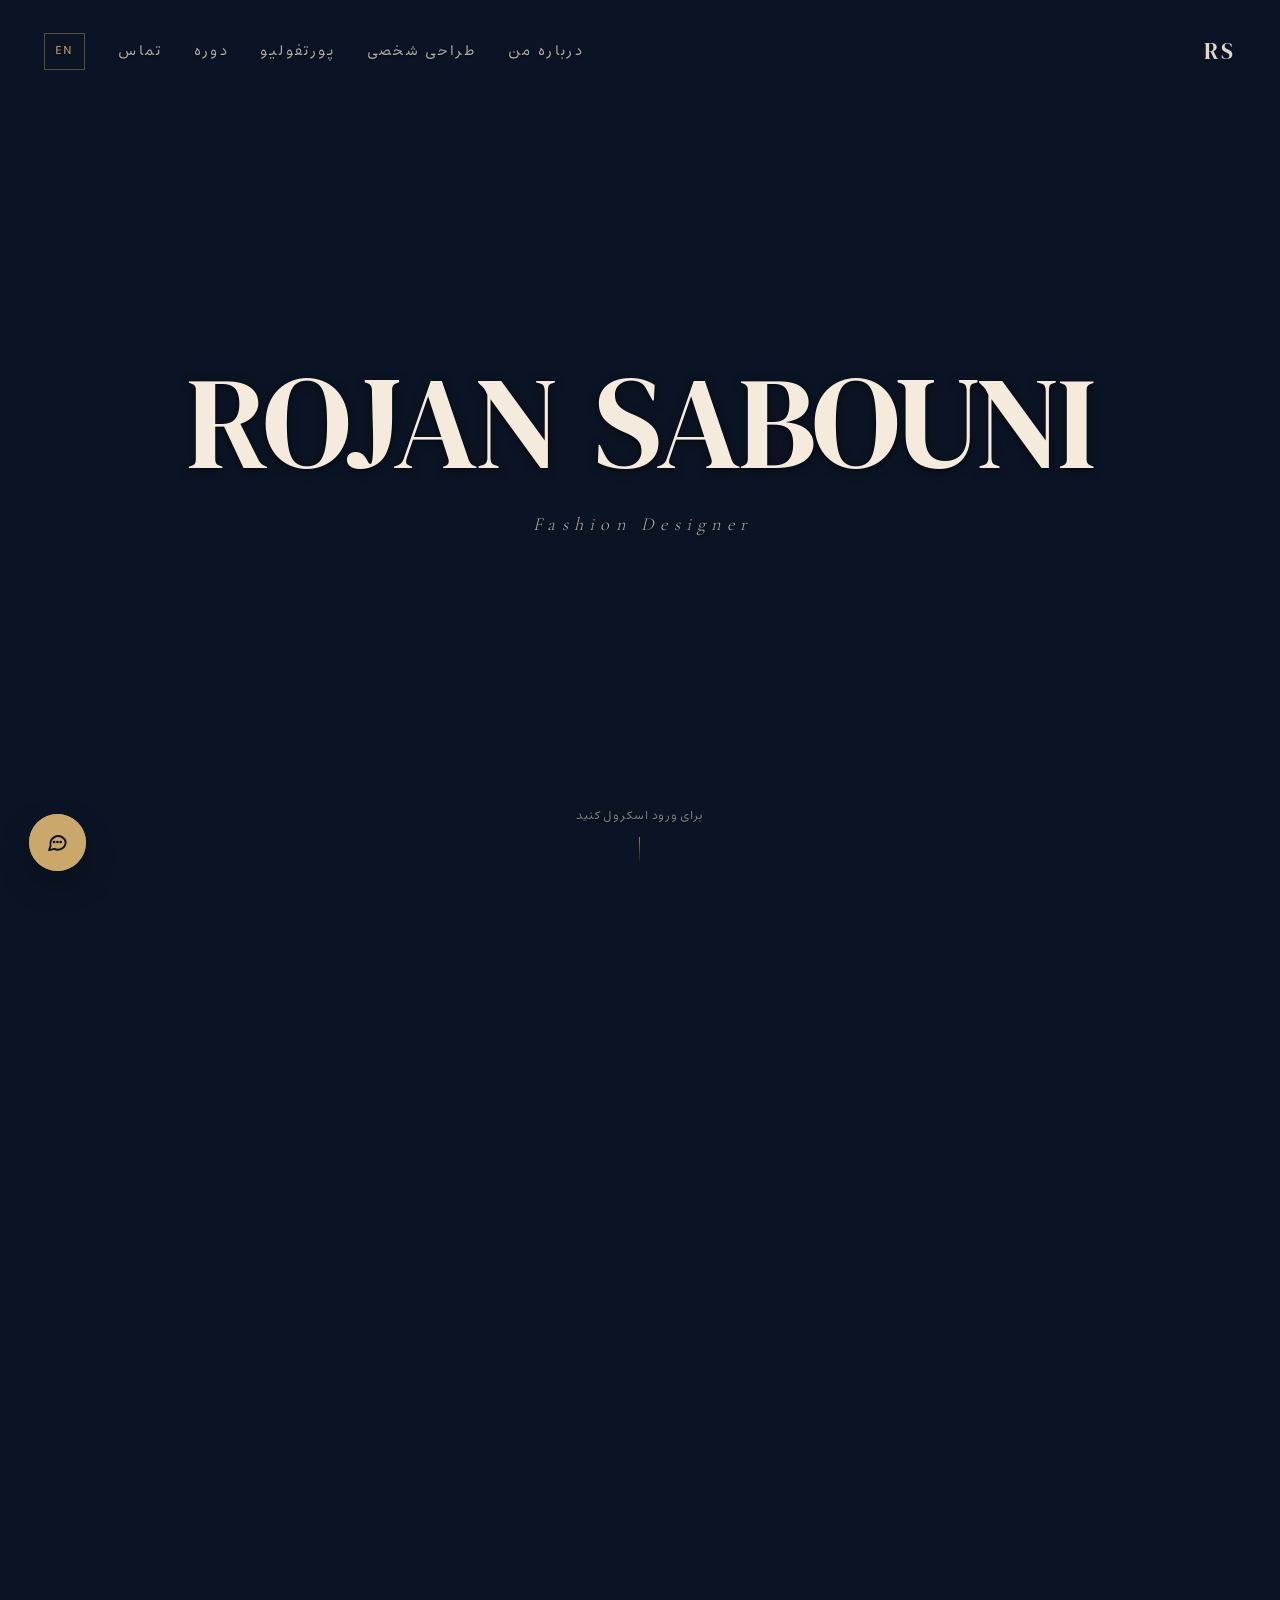
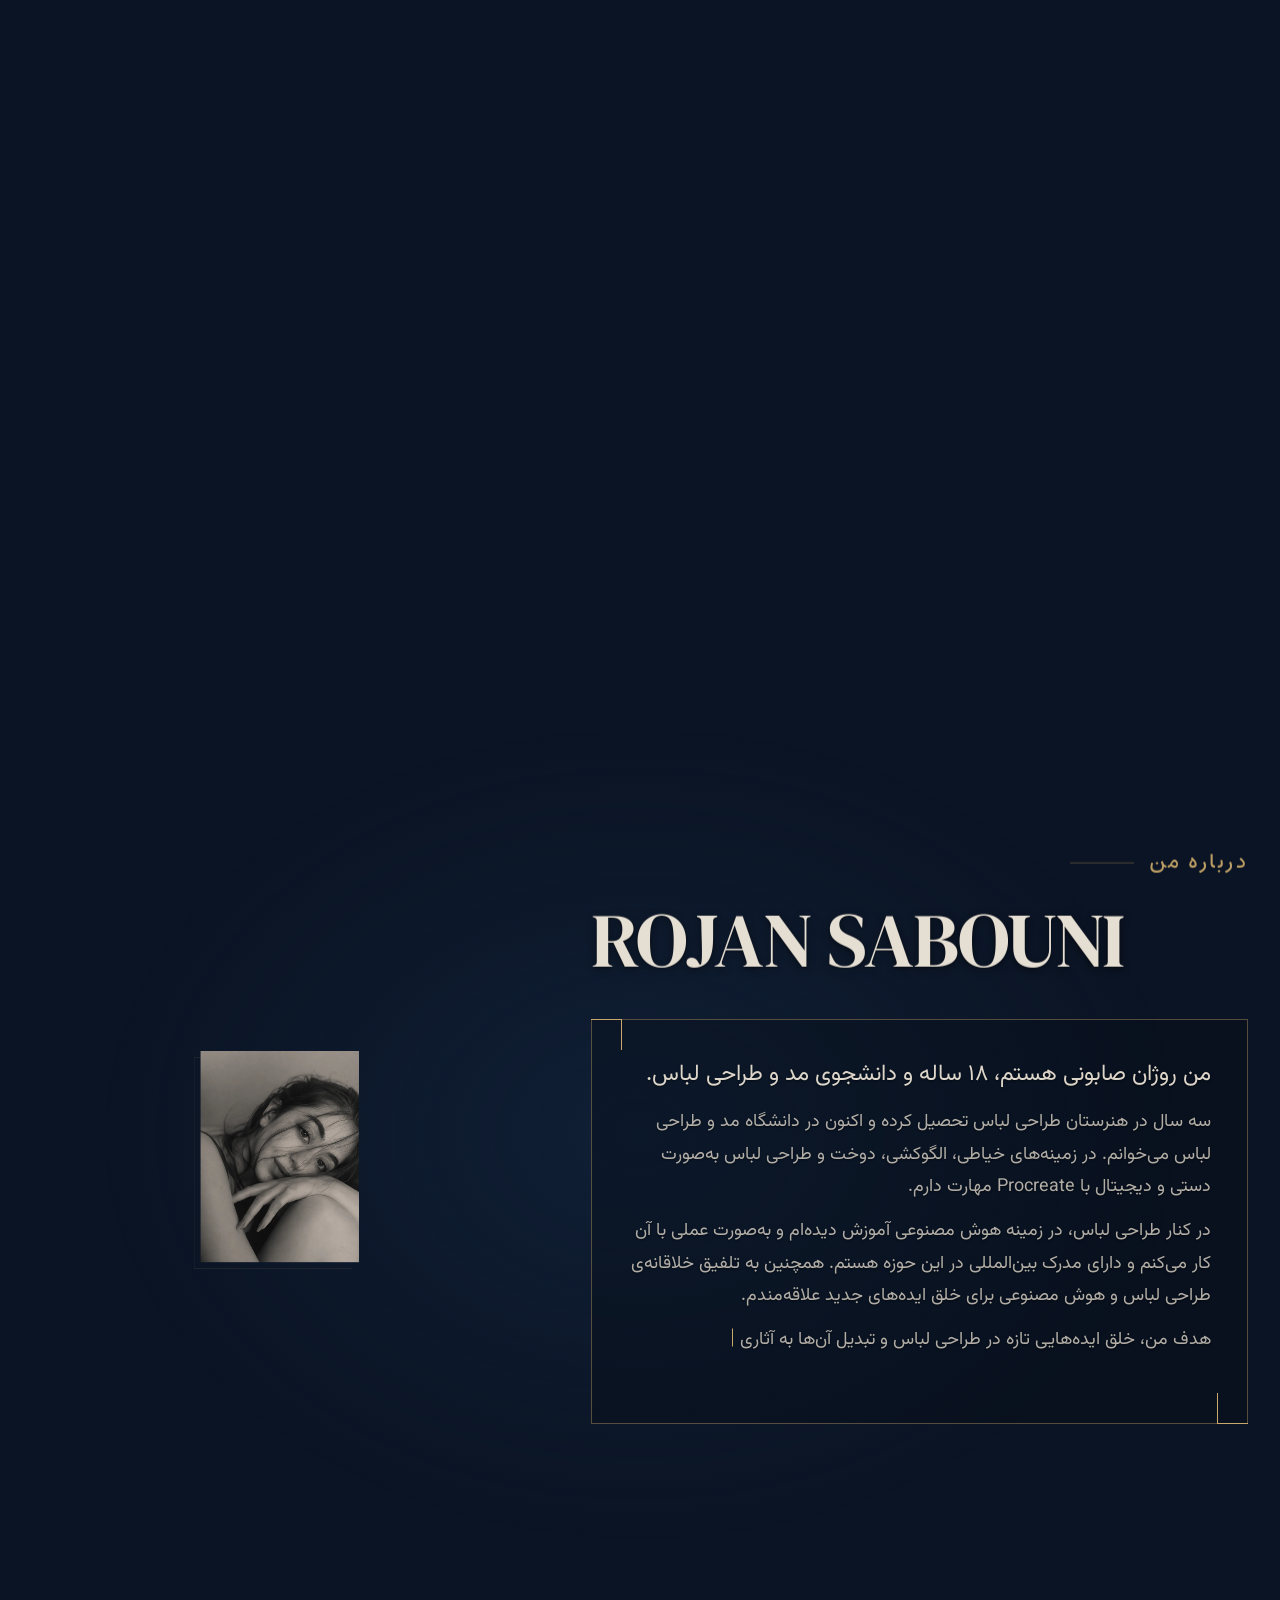
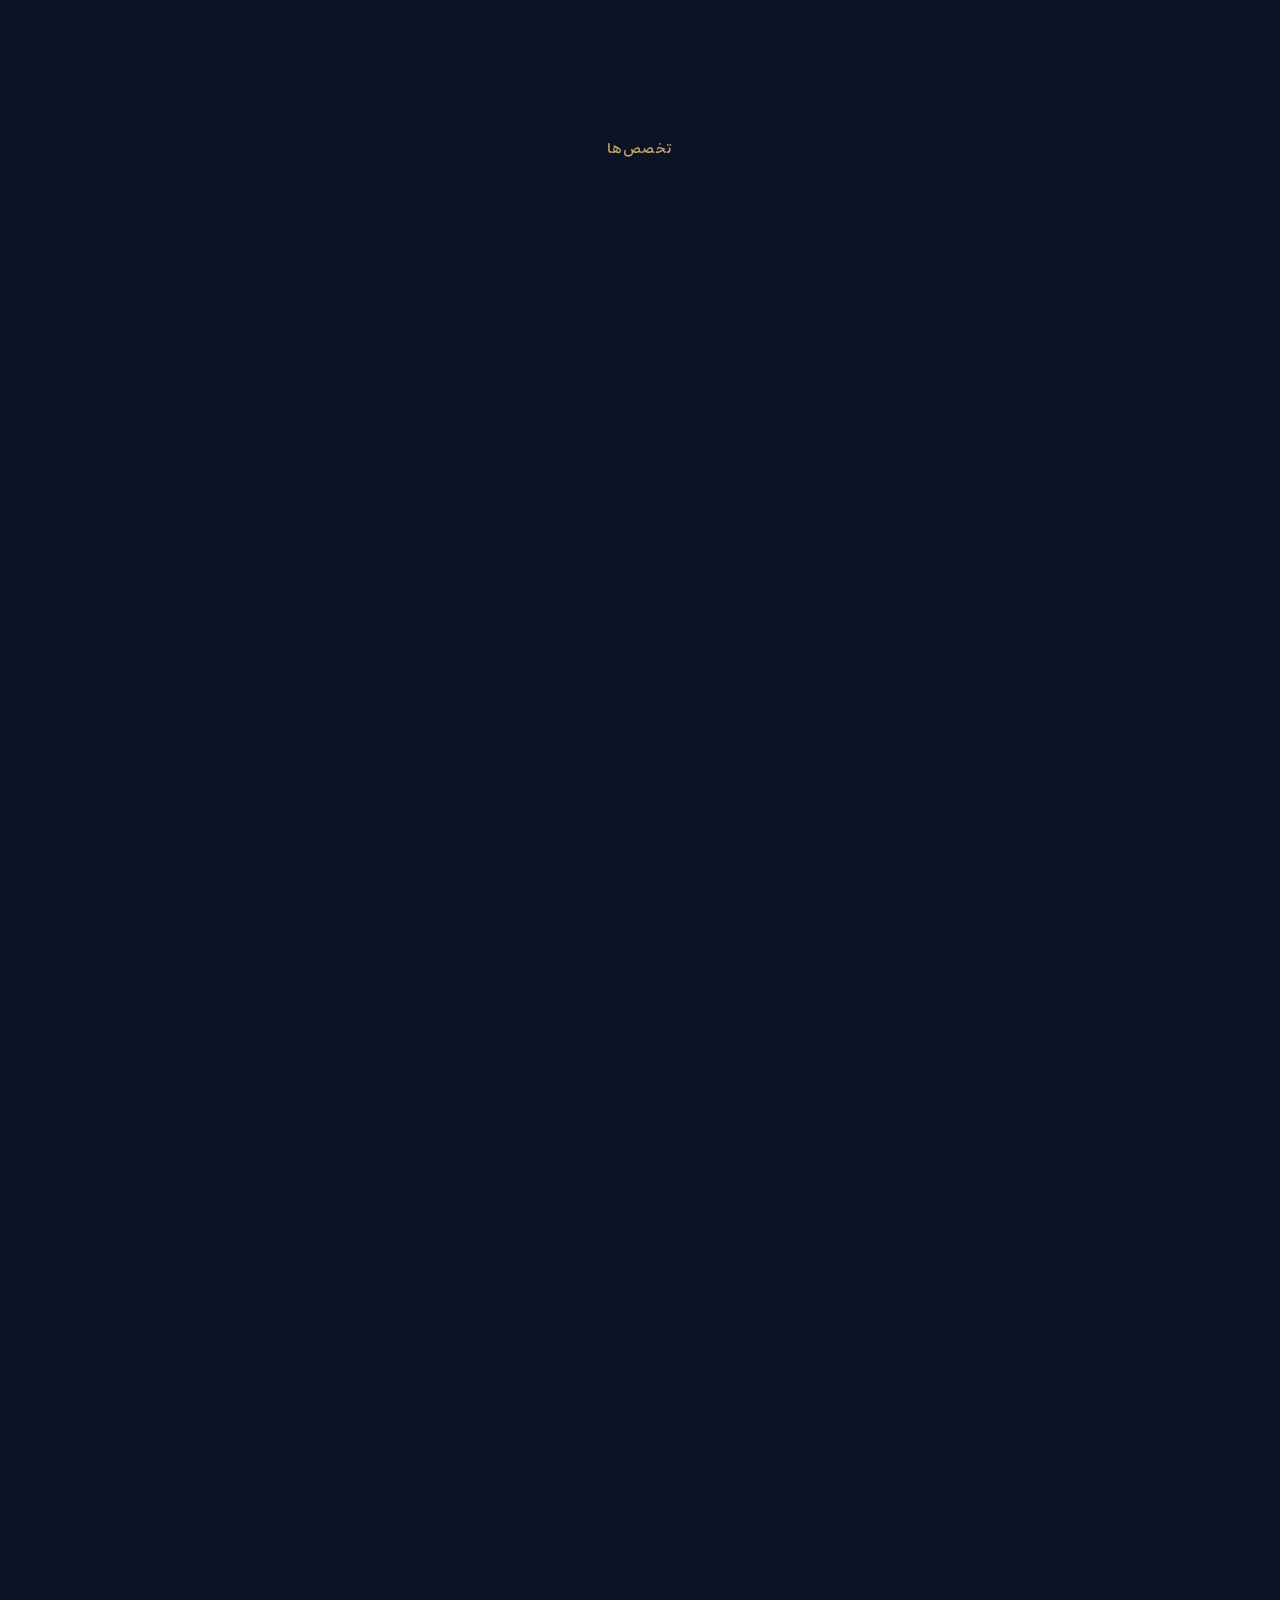
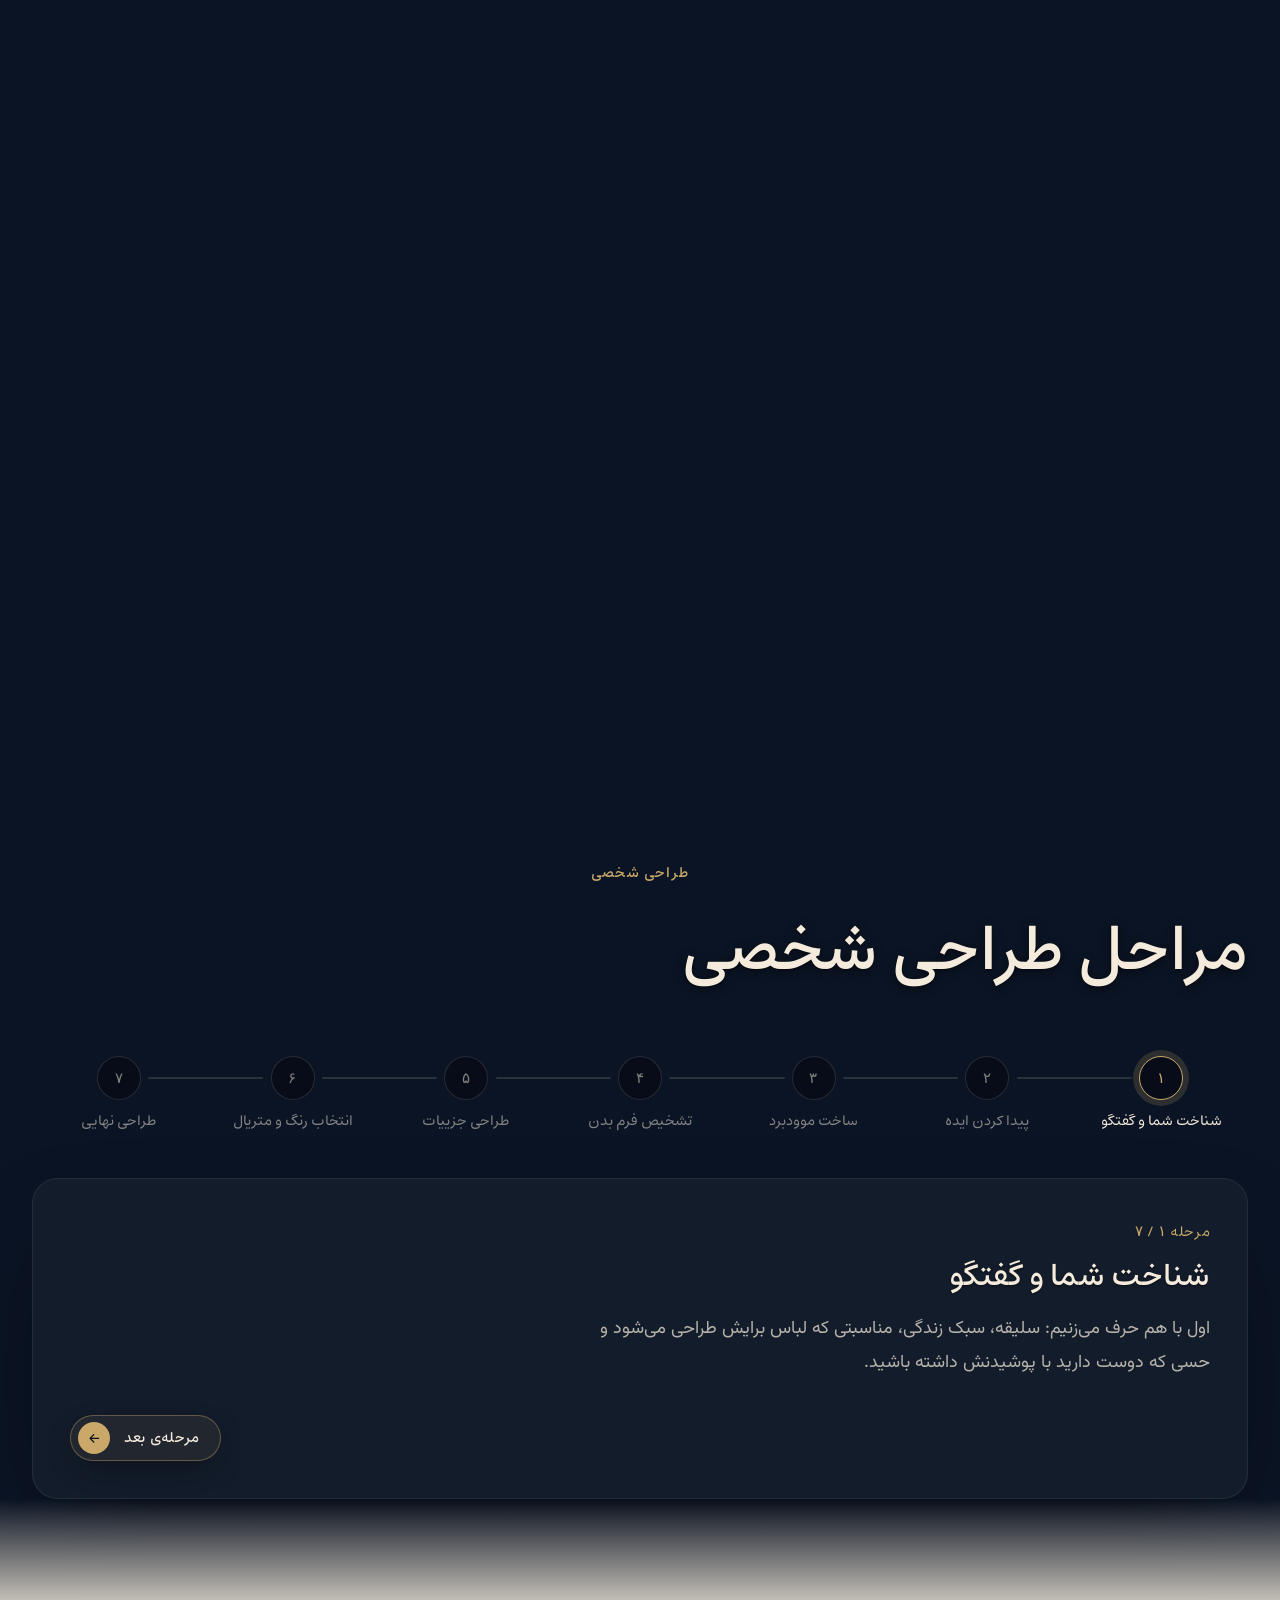
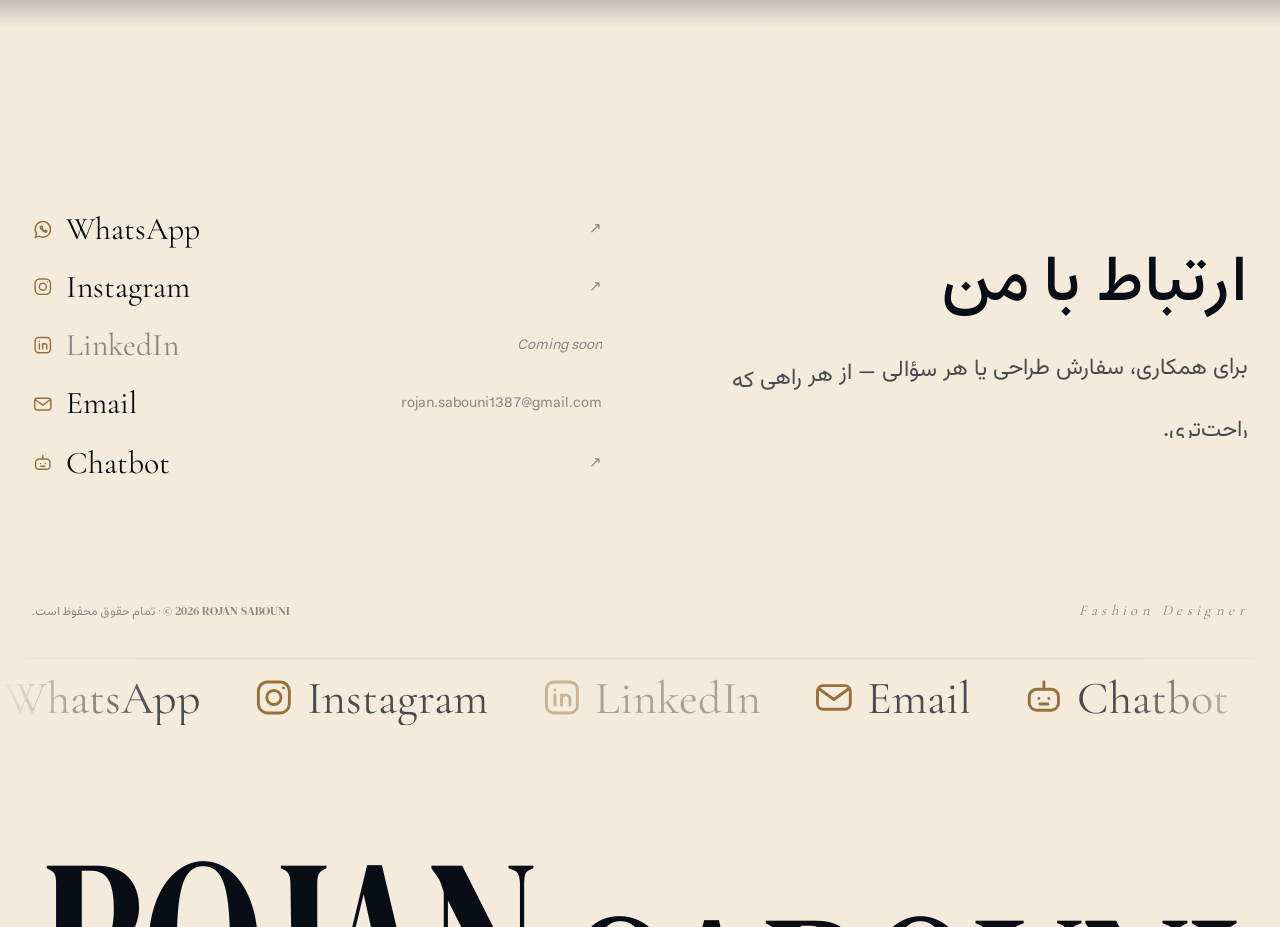
==== commit ec856e6b: "Add the consultation page" ====
--- a/index.html
+++ b/index.html
@@ -1,8 +1,8 @@
 <!DOCTYPE html><html lang="fa" dir="rtl" class="no-js"> <head><meta charset="utf-8"><meta name="viewport" content="width=device-width, initial-scale=1"><title>روژان صابونی — طراح لباس</title><meta name="description" content="پورتفولیوی شخصی روژان صابونی، طراح لباس. طراحی دستی و دیجیتال، الگوسازی، دوخت، و تلفیق هوش مصنوعی با طراحی لباس."><meta name="theme-color" content="#0b1424"><meta name="color-scheme" content="dark"><link rel="icon" href="/favicon.svg" type="image/svg+xml"><meta property="og:title" content="روژان صابونی — طراح لباس"><meta property="og:description" content="پورتفولیوی شخصی روژان صابونی، طراح لباس. طراحی دستی و دیجیتال، الگوسازی، دوخت، و تلفیق هوش مصنوعی با طراحی لباس."><meta property="og:type" content="website"><meta property="og:locale" content="fa_IR"><link rel="alternate" hreflang="fa" href="/"><link rel="alternate" hreflang="en" href="/en/"><script>
       // پیش از رنگ‌آمیزی اجرا می‌شود تا حالت بدون‌جاوااسکریپت پرشی نداشته باشد
       document.documentElement.classList.remove('no-js');
-    </script><link rel="stylesheet" href="/_astro/course.DXOGOd6l.css">
+    </script><link rel="stylesheet" href="/_astro/consult.D8MBUDCA.css">
 <link rel="stylesheet" href="/_astro/index.CSEawr52.css"></head> <body>  <div class="atmosphere" data-atmosphere aria-hidden="true"> <div class="atmosphere__layer atmosphere__layer--1"></div> <div class="atmosphere__layer atmosphere__layer--deep"></div> </div> <a class="skip-link" href="#main">رفتن به محتوای اصلی</a> <header class="nav" data-astro-cid-dmqpwcec> <a class="nav__mark latin" href="/" aria-label="Rojan Sabouni" data-astro-cid-dmqpwcec>RS</a> <button class="nav__toggle" type="button" aria-expanded="false" aria-controls="nav-menu" data-astro-cid-dmqpwcec> <span class="nav__toggle-label" data-astro-cid-dmqpwcec>منو</span> <span class="nav__toggle-bars" aria-hidden="true" data-astro-cid-dmqpwcec><i data-astro-cid-dmqpwcec></i><i data-astro-cid-dmqpwcec></i></span> </button> <nav id="nav-menu" class="nav__menu" aria-label="منو" data-astro-cid-dmqpwcec> <ul class="nav__list" data-astro-cid-dmqpwcec> <li data-astro-cid-dmqpwcec><a class="nav__link" href="#about" data-astro-cid-dmqpwcec>درباره من</a></li><li data-astro-cid-dmqpwcec><a class="nav__link" href="#process" data-astro-cid-dmqpwcec>طراحی شخصی</a></li><li data-astro-cid-dmqpwcec><a class="nav__link" href="#portfolio" data-astro-cid-dmqpwcec>پورتفولیو</a></li><li data-astro-cid-dmqpwcec><a class="nav__link" href="/course/" data-astro-cid-dmqpwcec>دوره</a></li><li data-astro-cid-dmqpwcec><a class="nav__link" href="#contact" data-astro-cid-dmqpwcec>تماس</a></li> </ul> <a class="nav__lang" href="/en/" lang="en" title="Switch to English" data-astro-cid-dmqpwcec> EN </a> </nav> </header>  <script type="module">const n=document.querySelector(".nav__toggle"),o=document.querySelector(".nav__menu");if(n&&o){const t=e=>{n.setAttribute("aria-expanded",String(e)),o.classList.toggle("is-open",e),document.querySelector(".nav")?.classList.toggle("nav--menu-open",e),document.body.style.overflow=e?"hidden":""};n.addEventListener("click",()=>{t(n.getAttribute("aria-expanded")!=="true")}),o.querySelectorAll("a").forEach(e=>{e.addEventListener("click",()=>t(!1))}),document.addEventListener("keydown",e=>{e.key==="Escape"&&t(!1)})}const c=document.querySelector(".nav"),r=document.querySelector("[data-contact]");c&&r&&"IntersectionObserver"in window&&new IntersectionObserver(([e])=>c.classList.toggle("nav--on-light",e.isIntersecting),{rootMargin:"0px 0px -92% 0px"}).observe(r);</script> <main id="main">  <section class="hero" id="hero" data-hero data-astro-cid-anhloy43> <div class="hero__stage" data-astro-cid-anhloy43> <!-- تصویر full-bleed پشت پنل‌ها --> <div class="hero__media" data-astro-cid-anhloy43> <img src="/images/hero-landing.webp" alt="مانکن خیاطی با متر دوخت آویزان روی آن، در فضایی با نور طبیعی و پرده‌های سفید و سرمه‌ای؛ در پس‌زمینه زنی با لباس مشکی در حال رد شدن" width="1672" height="941" fetchpriority="high" decoding="async" data-astro-cid-anhloy43> </div> <!-- دو پنل مات که در مرکز به هم می‌رسند و مثل دو در باز می‌شوند --> <div class="hero__panel hero__panel--start" aria-hidden="true" data-astro-cid-anhloy43></div> <div class="hero__panel hero__panel--end" aria-hidden="true" data-astro-cid-anhloy43></div> <!-- وردمارک بالای پنل‌ها --> <div class="hero__title" data-astro-cid-anhloy43> <h1 class="hero__wordmark latin" data-astro-cid-anhloy43> <span class="hero__word" data-hero-word="start" data-astro-cid-anhloy43>ROJAN</span> <span class="hero__word" data-hero-word="end" data-astro-cid-anhloy43>SABOUNI</span> </h1> <p class="hero__role latin" data-astro-cid-anhloy43>Fashion Designer</p> </div> <p class="hero__scroll" aria-hidden="true" data-astro-cid-anhloy43> <span data-astro-cid-anhloy43>برای ورود اسکرول کنید</span> </p> </div> </section>  <section class="about section depth-glow" id="about" data-about data-astro-cid-zsov6f23> <div class="shell about__grid" data-astro-cid-zsov6f23> <!-- پرتره — چپ در دسکتاپ، ۴۲٪ عرض بخش --> <figure class="about__figure" data-reveal data-about-figure data-astro-cid-zsov6f23> <img src="/images/about-me.webp" alt="پرتره‌ی نزدیک روژان صابونی با نور ملایم، سر تکیه‌داده و موها در صورت" width="1086" height="1448" loading="lazy" decoding="async" data-astro-cid-zsov6f23> </figure> <div class="about__body" data-astro-cid-zsov6f23> <p class="kicker about__kicker" data-fade data-astro-cid-zsov6f23>درباره من</p> <!-- اسم در هر دو زبان انگلیسی می‌ماند — قانون ۳٫۲ --> <h2 class="about__name latin" data-fade data-astro-cid-zsov6f23>ROJAN SABOUNI</h2> <div class="about__frame" data-astro-cid-zsov6f23> <div class="about__text" data-about-text data-astro-cid-zsov6f23> <p class="about__para" data-about-para data-astro-cid-zsov6f23>من روژان صابونی هستم، ۱۸ ساله و دانشجوی مد و طراحی لباس.</p><p class="about__para" data-about-para data-astro-cid-zsov6f23>سه سال در هنرستان طراحی لباس تحصیل کرده و اکنون در دانشگاه مد و طراحی لباس می‌خوانم. در زمینه‌های خیاطی، الگوکشی، دوخت و طراحی لباس به‌صورت دستی و دیجیتال با Procreate مهارت دارم.</p><p class="about__para" data-about-para data-astro-cid-zsov6f23>در کنار طراحی لباس، در زمینه هوش مصنوعی آموزش دیده‌ام و به‌صورت عملی با آن کار می‌کنم و دارای مدرک بین‌المللی در این حوزه هستم. همچنین به تلفیق خلاقانه‌ی طراحی لباس و هوش مصنوعی برای خلق ایده‌های جدید علاقه‌مندم.</p><p class="about__para" data-about-para data-astro-cid-zsov6f23>هدف من، خلق ایده‌هایی تازه در طراحی لباس و تبدیل آن‌ها به آثاری است که هویت و نگاه شخصی من را نشان می‌دهند.</p> </div> </div> </div> </div> </section>  <section class="xp" id="expertise" data-expertise data-astro-cid-vd2c6lga> <div class="xp__stage" data-xp-stage data-astro-cid-vd2c6lga> <canvas class="xp__canvas" data-xp-canvas aria-hidden="true" data-astro-cid-vd2c6lga></canvas> <div class="xp__scrim" data-xp-scrim aria-hidden="true" data-astro-cid-vd2c6lga></div> <div class="xp__overlay" data-astro-cid-vd2c6lga> <header class="xp__head" data-astro-cid-vd2c6lga> <p class="kicker xp__kicker" data-xp-kicker data-astro-cid-vd2c6lga>تخصص‌ها</p> <h2 class="xp__title latin" aria-label="Expertise" data-astro-cid-vd2c6lga> <span class="xp__c" aria-hidden="true" data-astro-cid-vd2c6lga><span class="xp__ci" data-astro-cid-vd2c6lga>E</span></span><span class="xp__c" aria-hidden="true" data-astro-cid-vd2c6lga><span class="xp__ci" data-astro-cid-vd2c6lga>x</span></span><span class="xp__c" aria-hidden="true" data-astro-cid-vd2c6lga><span class="xp__ci" data-astro-cid-vd2c6lga>p</span></span><span class="xp__c" aria-hidden="true" data-astro-cid-vd2c6lga><span class="xp__ci" data-astro-cid-vd2c6lga>e</span></span><span class="xp__c" aria-hidden="true" data-astro-cid-vd2c6lga><span class="xp__ci" data-astro-cid-vd2c6lga>r</span></span><span class="xp__c" aria-hidden="true" data-astro-cid-vd2c6lga><span class="xp__ci" data-astro-cid-vd2c6lga>t</span></span><span class="xp__c" aria-hidden="true" data-astro-cid-vd2c6lga><span class="xp__ci" data-astro-cid-vd2c6lga>i</span></span><span class="xp__c" aria-hidden="true" data-astro-cid-vd2c6lga><span class="xp__ci" data-astro-cid-vd2c6lga>s</span></span><span class="xp__c" aria-hidden="true" data-astro-cid-vd2c6lga><span class="xp__ci" data-astro-cid-vd2c6lga>e</span></span> </h2> </header> <ol class="xp__list" data-astro-cid-vd2c6lga> <li class="xp__item" data-xp-item data-astro-cid-vd2c6lga> <figure class="xp__media" data-astro-cid-vd2c6lga> <img src="/images/portfolio/hand-digital-cover.webp" alt="دستی که با مداد طرح یک لباس بلند را روی کاغذ می‌کشد" loading="lazy" decoding="async" data-astro-cid-vd2c6lga> </figure> <span class="xp__nwrap" data-astro-cid-vd2c6lga><span class="xp__n num" data-astro-cid-vd2c6lga>01</span></span> <span class="xp__label" data-astro-cid-vd2c6lga> <span class="xp__w" data-astro-cid-vd2c6lga><span class="xp__wi" data-astro-cid-vd2c6lga>طراحی</span></span> <span class="xp__w" data-astro-cid-vd2c6lga><span class="xp__wi" data-astro-cid-vd2c6lga>لباس</span></span> <span class="xp__w" data-astro-cid-vd2c6lga><span class="xp__wi" data-astro-cid-vd2c6lga>دستی</span></span> <span class="xp__w" data-astro-cid-vd2c6lga><span class="xp__wi" data-astro-cid-vd2c6lga>و</span></span> <span class="xp__w" data-astro-cid-vd2c6lga><span class="xp__wi" data-astro-cid-vd2c6lga>دیجیتال</span></span> </span> </li><li class="xp__item xp__item--lead" data-xp-item data-astro-cid-vd2c6lga> <figure class="xp__media" data-astro-cid-vd2c6lga> <img src="/images/hero-landing.webp" alt="مانکن خیاطی در نور پنجره" loading="lazy" decoding="async" data-astro-cid-vd2c6lga> </figure> <span class="xp__nwrap" data-astro-cid-vd2c6lga><span class="xp__n num" data-astro-cid-vd2c6lga>02</span></span> <span class="xp__label" data-astro-cid-vd2c6lga> <span class="xp__w" data-astro-cid-vd2c6lga><span class="xp__wi" data-astro-cid-vd2c6lga>هوش</span></span> <span class="xp__w" data-astro-cid-vd2c6lga><span class="xp__wi" data-astro-cid-vd2c6lga>مصنوعی</span></span> <span class="xp__w" data-astro-cid-vd2c6lga><span class="xp__wi" data-astro-cid-vd2c6lga>و</span></span> <span class="xp__w" data-astro-cid-vd2c6lga><span class="xp__wi" data-astro-cid-vd2c6lga>طراحی</span></span> <span class="xp__w" data-astro-cid-vd2c6lga><span class="xp__wi" data-astro-cid-vd2c6lga>لباس</span></span> </span> </li><li class="xp__item" data-xp-item data-astro-cid-vd2c6lga> <figure class="xp__media" data-astro-cid-vd2c6lga> <img src="/images/portfolio/collections-cover.webp" alt="میزی پر از طرح‌های مدادی لباس" loading="lazy" decoding="async" data-astro-cid-vd2c6lga> </figure> <span class="xp__nwrap" data-astro-cid-vd2c6lga><span class="xp__n num" data-astro-cid-vd2c6lga>03</span></span> <span class="xp__label" data-astro-cid-vd2c6lga> <span class="xp__w" data-astro-cid-vd2c6lga><span class="xp__wi" data-astro-cid-vd2c6lga>الگوسازی</span></span> <span class="xp__w" data-astro-cid-vd2c6lga><span class="xp__wi" data-astro-cid-vd2c6lga>و</span></span> <span class="xp__w" data-astro-cid-vd2c6lga><span class="xp__wi" data-astro-cid-vd2c6lga>متد</span></span> <span class="xp__w" data-astro-cid-vd2c6lga><span class="xp__wi" data-astro-cid-vd2c6lga>الگوی</span></span> <span class="xp__w" data-astro-cid-vd2c6lga><span class="xp__wi" data-astro-cid-vd2c6lga>مولر</span></span> </span> </li><li class="xp__item" data-xp-item data-astro-cid-vd2c6lga> <figure class="xp__media" data-astro-cid-vd2c6lga> <img src="/images/personal-design-process.webp" alt="لباسی در حال شکل گرفتن روی مانکن" loading="lazy" decoding="async" data-astro-cid-vd2c6lga> </figure> <span class="xp__nwrap" data-astro-cid-vd2c6lga><span class="xp__n num" data-astro-cid-vd2c6lga>04</span></span> <span class="xp__label" data-astro-cid-vd2c6lga> <span class="xp__w" data-astro-cid-vd2c6lga><span class="xp__wi" data-astro-cid-vd2c6lga>دوخت</span></span> <span class="xp__w" data-astro-cid-vd2c6lga><span class="xp__wi" data-astro-cid-vd2c6lga>و</span></span> <span class="xp__w" data-astro-cid-vd2c6lga><span class="xp__wi" data-astro-cid-vd2c6lga>ساخت</span></span> <span class="xp__w" data-astro-cid-vd2c6lga><span class="xp__wi" data-astro-cid-vd2c6lga>لباس</span></span> </span> </li><li class="xp__item" data-xp-item data-astro-cid-vd2c6lga> <figure class="xp__media" data-astro-cid-vd2c6lga> <img src="/images/about-me.webp" alt="پرتره‌ی نزدیک با نور ملایم" loading="lazy" decoding="async" data-astro-cid-vd2c6lga> </figure> <span class="xp__nwrap" data-astro-cid-vd2c6lga><span class="xp__n num" data-astro-cid-vd2c6lga>05</span></span> <span class="xp__label" data-astro-cid-vd2c6lga> <span class="xp__w" data-astro-cid-vd2c6lga><span class="xp__wi" data-astro-cid-vd2c6lga>شناخت</span></span> <span class="xp__w" data-astro-cid-vd2c6lga><span class="xp__wi" data-astro-cid-vd2c6lga>و</span></span> <span class="xp__w" data-astro-cid-vd2c6lga><span class="xp__wi" data-astro-cid-vd2c6lga>تحلیل</span></span> <span class="xp__w" data-astro-cid-vd2c6lga><span class="xp__wi" data-astro-cid-vd2c6lga>فرم</span></span> <span class="xp__w" data-astro-cid-vd2c6lga><span class="xp__wi" data-astro-cid-vd2c6lga>بدن</span></span> </span> </li><li class="xp__item" data-xp-item data-astro-cid-vd2c6lga> <figure class="xp__media" data-astro-cid-vd2c6lga> <img src="/images/portfolio/personal-projects-cover.webp" alt="بورد الهام با نمونه‌های تور و مروارید" loading="lazy" decoding="async" data-astro-cid-vd2c6lga> </figure> <span class="xp__nwrap" data-astro-cid-vd2c6lga><span class="xp__n num" data-astro-cid-vd2c6lga>06</span></span> <span class="xp__label" data-astro-cid-vd2c6lga> <span class="xp__w" data-astro-cid-vd2c6lga><span class="xp__wi" data-astro-cid-vd2c6lga>تئوری</span></span> <span class="xp__w" data-astro-cid-vd2c6lga><span class="xp__wi" data-astro-cid-vd2c6lga>رنگ</span></span> <span class="xp__w" data-astro-cid-vd2c6lga><span class="xp__wi" data-astro-cid-vd2c6lga>و</span></span> <span class="xp__w" data-astro-cid-vd2c6lga><span class="xp__wi" data-astro-cid-vd2c6lga>آنالیز</span></span> <span class="xp__w" data-astro-cid-vd2c6lga><span class="xp__wi" data-astro-cid-vd2c6lga>رنگ</span></span> </span> </li> </ol> </div> </div> </section>  <section class="pf" id="portfolio" data-portfolio data-astro-cid-7kp4msfm> <header class="pf__head" data-astro-cid-7kp4msfm> <!-- کلمه در هر دو زبان انگلیسی می‌ماند --> <h2 class="pf__word latin" aria-label="PORTFOLIO" data-pf-word data-astro-cid-7kp4msfm> <span class="pf__ch" aria-hidden="true" data-astro-cid-7kp4msfm><span class="pf__chi" data-astro-cid-7kp4msfm>P</span></span><span class="pf__ch" aria-hidden="true" data-astro-cid-7kp4msfm><span class="pf__chi" data-astro-cid-7kp4msfm>O</span></span><span class="pf__ch" aria-hidden="true" data-astro-cid-7kp4msfm><span class="pf__chi" data-astro-cid-7kp4msfm>R</span></span><span class="pf__ch" aria-hidden="true" data-astro-cid-7kp4msfm><span class="pf__chi" data-astro-cid-7kp4msfm>T</span></span><span class="pf__ch" aria-hidden="true" data-astro-cid-7kp4msfm><span class="pf__chi" data-astro-cid-7kp4msfm>F</span></span><span class="pf__ch" aria-hidden="true" data-astro-cid-7kp4msfm><span class="pf__chi" data-astro-cid-7kp4msfm>O</span></span><span class="pf__ch" aria-hidden="true" data-astro-cid-7kp4msfm><span class="pf__chi" data-astro-cid-7kp4msfm>L</span></span><span class="pf__ch" aria-hidden="true" data-astro-cid-7kp4msfm><span class="pf__chi" data-astro-cid-7kp4msfm>I</span></span><span class="pf__ch" aria-hidden="true" data-astro-cid-7kp4msfm><span class="pf__chi" data-astro-cid-7kp4msfm>O</span></span> </h2> <p class="pf__intro" data-pf-intro data-astro-cid-7kp4msfm>سه مسیر کاری — روی هرکدام کلیک کن.</p> </header> <!-- چیدمان ماسونری: هر باکس نسبتِ واقعیِ عکسِ خودش را دارد --> <ul class="pf__grid" data-astro-cid-7kp4msfm> <li class="pf__item" data-pf-item data-astro-cid-7kp4msfm> <a class="pf__card" href="/portfolio/personal-projects/" style="--ratio:1200 / 1500" data-pf-card data-astro-cid-7kp4msfm> <img src="/images/portfolio/personal-projects-cover.webp" alt="بورد الهام سیاه‌وسفید از طرح‌های لباس عروس، همراه با نمونه‌های تور و پاپیون مرواریددوزی‌شده" width="1200" height="1500" loading="lazy" decoding="async" data-astro-cid-7kp4msfm> <span class="pf__tint" aria-hidden="true" data-astro-cid-7kp4msfm></span> <span class="pf__meta" data-astro-cid-7kp4msfm> <span class="pf__label" data-astro-cid-7kp4msfm>پروژه‌های شخصی</span> </span> </a> </li><li class="pf__item" data-pf-item data-astro-cid-7kp4msfm> <a class="pf__card" href="/portfolio/collections/" style="--ratio:1200 / 800" data-pf-card data-astro-cid-7kp4msfm> <img src="/images/portfolio/collections-cover.webp" alt="میزی پر از طرح‌های مدادی پراکنده‌ی لباس، همراه با یک دفترچه اسکیس" width="1200" height="800" loading="lazy" decoding="async" data-astro-cid-7kp4msfm> <span class="pf__tint" aria-hidden="true" data-astro-cid-7kp4msfm></span> <span class="pf__meta" data-astro-cid-7kp4msfm> <span class="pf__label" data-astro-cid-7kp4msfm>کالکشن</span> </span> </a> </li><li class="pf__item" data-pf-item data-astro-cid-7kp4msfm> <a class="pf__card" href="/portfolio/hand-digital/" style="--ratio:1200 / 1500" data-pf-card data-astro-cid-7kp4msfm> <img src="/images/portfolio/hand-digital-cover.webp" alt="نمای نزدیک از دستی که با مداد طرح یک لباس بلند را روی کاغذ سفید می‌کشد" width="1200" height="1500" loading="lazy" decoding="async" data-astro-cid-7kp4msfm> <span class="pf__tint" aria-hidden="true" data-astro-cid-7kp4msfm></span> <span class="pf__meta" data-astro-cid-7kp4msfm> <span class="pf__label" data-astro-cid-7kp4msfm>طراحی دستی و دیجیتال</span> </span> </a> </li> </ul> </section>  <section class="pr" id="process" data-process data-astro-cid-gto3gzpn> <div class="pr__inner" data-astro-cid-gto3gzpn> <header class="pr__head" data-astro-cid-gto3gzpn> <p class="kicker pr__kicker" data-astro-cid-gto3gzpn>طراحی شخصی</p> <h2 class="pr__title" data-astro-cid-gto3gzpn>مراحل طراحی شخصی</h2> </header> <!-- استپر: هر مرحله یک دکمه و یک کارتِ متن. ترتیبِ DOM همان ترتیبِ خواندن
          روی گوشی است (مرحله، متنش، مرحله‌ی بعد…)؛ روی لپ‌تاپ CSS دکمه‌ها را در
-         یک ردیف افقی می‌چیند و همه‌ی کارت‌ها را در یک خانه‌ی مشترک زیرشان. --> <div class="st" data-stepper data-astro-cid-gto3gzpn> <div class="st__grid" data-astro-cid-gto3gzpn>  <button class="st__tab" type="button" id="st-tab-1" aria-controls="st-panel-1" style="--i:1" data-step-tab data-astro-cid-gto3gzpn> <span class="st__dot" aria-hidden="true" data-astro-cid-gto3gzpn> <span class="st__n num" data-astro-cid-gto3gzpn>۱</span> <svg class="st__check" viewBox="0 0 24 24" fill="none" data-astro-cid-gto3gzpn> <path d="M5 12.5l4.3 4.3L19 7" stroke="currentColor" stroke-width="2.4" stroke-linecap="round" stroke-linejoin="round" data-astro-cid-gto3gzpn></path> </svg> </span> <span class="st__name" data-astro-cid-gto3gzpn>شناخت شما و گفتگو</span> </button> <div class="st__panel" id="st-panel-1" role="region" aria-labelledby="st-tab-1" data-step-panel data-astro-cid-gto3gzpn> <div class="st__card" data-astro-cid-gto3gzpn> <p class="st__eyebrow" data-astro-cid-gto3gzpn> مرحله <span class="num" data-astro-cid-gto3gzpn>۱</span> / <span class="num" data-astro-cid-gto3gzpn>۷</span> </p> <h3 class="st__heading" tabindex="-1" data-astro-cid-gto3gzpn>شناخت شما و گفتگو</h3> <p class="st__text" data-astro-cid-gto3gzpn>اول با هم حرف می‌زنیم: سلیقه، سبک زندگی، مناسبتی که لباس برایش طراحی می‌شود و حسی که دوست دارید با پوشیدنش داشته باشید.</p> <div class="st__nav" data-astro-cid-gto3gzpn>  <button class="cta cta--sm st__next" type="button" data-step-go="next" data-astro-cid-gto3gzpn="true"><span class="cta__label">مرحله‌ی بعد</span><span class="cta__icon" aria-hidden="true"><svg viewBox="0 0 24 24" fill="none"><path d="M5 12h14M13 6l6 6-6 6" stroke="currentColor" stroke-width="2" stroke-linecap="round" stroke-linejoin="round"></path></svg></span></button> </div> </div> </div>  <button class="st__tab" type="button" id="st-tab-2" aria-controls="st-panel-2" style="--i:2" data-step-tab data-astro-cid-gto3gzpn> <span class="st__dot" aria-hidden="true" data-astro-cid-gto3gzpn> <span class="st__n num" data-astro-cid-gto3gzpn>۲</span> <svg class="st__check" viewBox="0 0 24 24" fill="none" data-astro-cid-gto3gzpn> <path d="M5 12.5l4.3 4.3L19 7" stroke="currentColor" stroke-width="2.4" stroke-linecap="round" stroke-linejoin="round" data-astro-cid-gto3gzpn></path> </svg> </span> <span class="st__name" data-astro-cid-gto3gzpn>پیدا کردن ایده</span> </button> <div class="st__panel" id="st-panel-2" role="region" aria-labelledby="st-tab-2" data-step-panel data-astro-cid-gto3gzpn> <div class="st__card" data-astro-cid-gto3gzpn> <p class="st__eyebrow" data-astro-cid-gto3gzpn> مرحله <span class="num" data-astro-cid-gto3gzpn>۲</span> / <span class="num" data-astro-cid-gto3gzpn>۷</span> </p> <h3 class="st__heading" tabindex="-1" data-astro-cid-gto3gzpn>پیدا کردن ایده</h3> <p class="st__text" data-astro-cid-gto3gzpn>از دل همان گفتگو چند مسیر ایده شکل می‌گیرد و با هم یکی را انتخاب می‌کنیم که دقیقاً شبیه خودتان باشد.</p> <div class="st__nav" data-astro-cid-gto3gzpn> <button class="st__back" type="button" data-step-go="prev" data-astro-cid-gto3gzpn>قبلی</button> <button class="cta cta--sm st__next" type="button" data-step-go="next" data-astro-cid-gto3gzpn="true"><span class="cta__label">مرحله‌ی بعد</span><span class="cta__icon" aria-hidden="true"><svg viewBox="0 0 24 24" fill="none"><path d="M5 12h14M13 6l6 6-6 6" stroke="currentColor" stroke-width="2" stroke-linecap="round" stroke-linejoin="round"></path></svg></span></button> </div> </div> </div>  <button class="st__tab" type="button" id="st-tab-3" aria-controls="st-panel-3" style="--i:3" data-step-tab data-astro-cid-gto3gzpn> <span class="st__dot" aria-hidden="true" data-astro-cid-gto3gzpn> <span class="st__n num" data-astro-cid-gto3gzpn>۳</span> <svg class="st__check" viewBox="0 0 24 24" fill="none" data-astro-cid-gto3gzpn> <path d="M5 12.5l4.3 4.3L19 7" stroke="currentColor" stroke-width="2.4" stroke-linecap="round" stroke-linejoin="round" data-astro-cid-gto3gzpn></path> </svg> </span> <span class="st__name" data-astro-cid-gto3gzpn>ساخت موودبرد</span> </button> <div class="st__panel" id="st-panel-3" role="region" aria-labelledby="st-tab-3" data-step-panel data-astro-cid-gto3gzpn> <div class="st__card" data-astro-cid-gto3gzpn> <p class="st__eyebrow" data-astro-cid-gto3gzpn> مرحله <span class="num" data-astro-cid-gto3gzpn>۳</span> / <span class="num" data-astro-cid-gto3gzpn>۷</span> </p> <h3 class="st__heading" tabindex="-1" data-astro-cid-gto3gzpn>ساخت موودبرد</h3> <p class="st__text" data-astro-cid-gto3gzpn>تصویرها، بافت‌ها و رنگ‌های الهام را کنار هم می‌گذارم تا حال‌وهوای طرح، پیش از کشیدنِ اولین خط، روشن باشد.</p> <div class="st__nav" data-astro-cid-gto3gzpn> <button class="st__back" type="button" data-step-go="prev" data-astro-cid-gto3gzpn>قبلی</button> <button class="cta cta--sm st__next" type="button" data-step-go="next" data-astro-cid-gto3gzpn="true"><span class="cta__label">مرحله‌ی بعد</span><span class="cta__icon" aria-hidden="true"><svg viewBox="0 0 24 24" fill="none"><path d="M5 12h14M13 6l6 6-6 6" stroke="currentColor" stroke-width="2" stroke-linecap="round" stroke-linejoin="round"></path></svg></span></button> </div> </div> </div>  <button class="st__tab" type="button" id="st-tab-4" aria-controls="st-panel-4" style="--i:4" data-step-tab data-astro-cid-gto3gzpn> <span class="st__dot" aria-hidden="true" data-astro-cid-gto3gzpn> <span class="st__n num" data-astro-cid-gto3gzpn>۴</span> <svg class="st__check" viewBox="0 0 24 24" fill="none" data-astro-cid-gto3gzpn> <path d="M5 12.5l4.3 4.3L19 7" stroke="currentColor" stroke-width="2.4" stroke-linecap="round" stroke-linejoin="round" data-astro-cid-gto3gzpn></path> </svg> </span> <span class="st__name" data-astro-cid-gto3gzpn>تشخیص فرم بدن</span> </button> <div class="st__panel" id="st-panel-4" role="region" aria-labelledby="st-tab-4" data-step-panel data-astro-cid-gto3gzpn> <div class="st__card" data-astro-cid-gto3gzpn> <p class="st__eyebrow" data-astro-cid-gto3gzpn> مرحله <span class="num" data-astro-cid-gto3gzpn>۴</span> / <span class="num" data-astro-cid-gto3gzpn>۷</span> </p> <h3 class="st__heading" tabindex="-1" data-astro-cid-gto3gzpn>تشخیص فرم بدن</h3> <p class="st__text" data-astro-cid-gto3gzpn>فرم بدن را بررسی می‌کنم تا برش‌ها، خط‌ها و تناسب‌ها طوری انتخاب شوند که به بهترین شکل روی شما بنشینند.</p> <div class="st__nav" data-astro-cid-gto3gzpn> <button class="st__back" type="button" data-step-go="prev" data-astro-cid-gto3gzpn>قبلی</button> <button class="cta cta--sm st__next" type="button" data-step-go="next" data-astro-cid-gto3gzpn="true"><span class="cta__label">مرحله‌ی بعد</span><span class="cta__icon" aria-hidden="true"><svg viewBox="0 0 24 24" fill="none"><path d="M5 12h14M13 6l6 6-6 6" stroke="currentColor" stroke-width="2" stroke-linecap="round" stroke-linejoin="round"></path></svg></span></button> </div> </div> </div>  <button class="st__tab" type="button" id="st-tab-5" aria-controls="st-panel-5" style="--i:5" data-step-tab data-astro-cid-gto3gzpn> <span class="st__dot" aria-hidden="true" data-astro-cid-gto3gzpn> <span class="st__n num" data-astro-cid-gto3gzpn>۵</span> <svg class="st__check" viewBox="0 0 24 24" fill="none" data-astro-cid-gto3gzpn> <path d="M5 12.5l4.3 4.3L19 7" stroke="currentColor" stroke-width="2.4" stroke-linecap="round" stroke-linejoin="round" data-astro-cid-gto3gzpn></path> </svg> </span> <span class="st__name" data-astro-cid-gto3gzpn>طراحی جزییات</span> </button> <div class="st__panel" id="st-panel-5" role="region" aria-labelledby="st-tab-5" data-step-panel data-astro-cid-gto3gzpn> <div class="st__card" data-astro-cid-gto3gzpn> <p class="st__eyebrow" data-astro-cid-gto3gzpn> مرحله <span class="num" data-astro-cid-gto3gzpn>۵</span> / <span class="num" data-astro-cid-gto3gzpn>۷</span> </p> <h3 class="st__heading" tabindex="-1" data-astro-cid-gto3gzpn>طراحی جزییات</h3> <p class="st__text" data-astro-cid-gto3gzpn>یقه، آستین، دوخت‌ها و تزیینات یکی‌یکی طراحی می‌شوند؛ جزییات است که یک لباس را مالِ خودِ شما می‌کند.</p> <div class="st__nav" data-astro-cid-gto3gzpn> <button class="st__back" type="button" data-step-go="prev" data-astro-cid-gto3gzpn>قبلی</button> <button class="cta cta--sm st__next" type="button" data-step-go="next" data-astro-cid-gto3gzpn="true"><span class="cta__label">مرحله‌ی بعد</span><span class="cta__icon" aria-hidden="true"><svg viewBox="0 0 24 24" fill="none"><path d="M5 12h14M13 6l6 6-6 6" stroke="currentColor" stroke-width="2" stroke-linecap="round" stroke-linejoin="round"></path></svg></span></button> </div> </div> </div>  <button class="st__tab" type="button" id="st-tab-6" aria-controls="st-panel-6" style="--i:6" data-step-tab data-astro-cid-gto3gzpn> <span class="st__dot" aria-hidden="true" data-astro-cid-gto3gzpn> <span class="st__n num" data-astro-cid-gto3gzpn>۶</span> <svg class="st__check" viewBox="0 0 24 24" fill="none" data-astro-cid-gto3gzpn> <path d="M5 12.5l4.3 4.3L19 7" stroke="currentColor" stroke-width="2.4" stroke-linecap="round" stroke-linejoin="round" data-astro-cid-gto3gzpn></path> </svg> </span> <span class="st__name" data-astro-cid-gto3gzpn>انتخاب رنگ و متریال</span> </button> <div class="st__panel" id="st-panel-6" role="region" aria-labelledby="st-tab-6" data-step-panel data-astro-cid-gto3gzpn> <div class="st__card" data-astro-cid-gto3gzpn> <p class="st__eyebrow" data-astro-cid-gto3gzpn> مرحله <span class="num" data-astro-cid-gto3gzpn>۶</span> / <span class="num" data-astro-cid-gto3gzpn>۷</span> </p> <h3 class="st__heading" tabindex="-1" data-astro-cid-gto3gzpn>انتخاب رنگ و متریال</h3> <p class="st__text" data-astro-cid-gto3gzpn>رنگ و پارچه را بر اساس رنگ پوست، فصل و حسی که طرح باید منتقل کند، با هم انتخاب می‌کنیم.</p> <div class="st__nav" data-astro-cid-gto3gzpn> <button class="st__back" type="button" data-step-go="prev" data-astro-cid-gto3gzpn>قبلی</button> <button class="cta cta--sm st__next" type="button" data-step-go="next" data-astro-cid-gto3gzpn="true"><span class="cta__label">مرحله‌ی بعد</span><span class="cta__icon" aria-hidden="true"><svg viewBox="0 0 24 24" fill="none"><path d="M5 12h14M13 6l6 6-6 6" stroke="currentColor" stroke-width="2" stroke-linecap="round" stroke-linejoin="round"></path></svg></span></button> </div> </div> </div>  <button class="st__tab" type="button" id="st-tab-7" aria-controls="st-panel-7" style="--i:7" data-step-tab data-astro-cid-gto3gzpn> <span class="st__dot" aria-hidden="true" data-astro-cid-gto3gzpn> <span class="st__n num" data-astro-cid-gto3gzpn>۷</span> <svg class="st__check" viewBox="0 0 24 24" fill="none" data-astro-cid-gto3gzpn> <path d="M5 12.5l4.3 4.3L19 7" stroke="currentColor" stroke-width="2.4" stroke-linecap="round" stroke-linejoin="round" data-astro-cid-gto3gzpn></path> </svg> </span> <span class="st__name" data-astro-cid-gto3gzpn>طراحی نهایی</span> </button> <div class="st__panel" id="st-panel-7" role="region" aria-labelledby="st-tab-7" data-step-panel data-astro-cid-gto3gzpn> <div class="st__card" data-astro-cid-gto3gzpn> <p class="st__eyebrow" data-astro-cid-gto3gzpn> مرحله <span class="num" data-astro-cid-gto3gzpn>۷</span> / <span class="num" data-astro-cid-gto3gzpn>۷</span> </p> <h3 class="st__heading" tabindex="-1" data-astro-cid-gto3gzpn>طراحی نهایی</h3> <p class="st__text" data-astro-cid-gto3gzpn>همه‌چیز در یک طرحِ نهاییِ کامل جمع می‌شود — آماده برای دوخت.</p> <div class="st__nav" data-astro-cid-gto3gzpn> <button class="st__back" type="button" data-step-go="prev" data-astro-cid-gto3gzpn>قبلی</button> <div class="st__consult" data-astro-cid-gto3gzpn> <span class="st__consult-text" data-astro-cid-gto3gzpn>مشاوره برای طراحی</span> <a class="cta cta--sm" href="https://wa.me/989131998194?text=%D8%B3%D9%84%D8%A7%D9%85%20%D8%B1%D9%88%DA%98%D8%A7%D9%86%D8%8C%20%D8%A8%D8%B1%D8%A7%DB%8C%20%D9%85%D8%B4%D8%A7%D9%88%D8%B1%D9%87%E2%80%8C%DB%8C%20%D8%B7%D8%B1%D8%A7%D8%AD%DB%8C%20%D9%84%D8%A8%D8%A7%D8%B3%20%D9%BE%DB%8C%D8%A7%D9%85%20%D9%85%DB%8C%E2%80%8C%D8%AF%D9%87%D9%85." target="_blank" rel="noopener noreferrer" data-astro-cid-gto3gzpn="true"><span class="cta__label">شروع</span><span class="cta__icon" aria-hidden="true"><svg viewBox="0 0 24 24" fill="none"><path d="M5 12h14M13 6l6 6-6 6" stroke="currentColor" stroke-width="2" stroke-linecap="round" stroke-linejoin="round"></path></svg></span></a> </div> </div> </div> </div>  </div> </div> </div> </section>  <footer class="ct" id="contact" data-contact data-astro-cid-2w3kkqjp> <div class="ct__top shell" data-astro-cid-2w3kkqjp> <!-- ── تیتر و جمله‌ی زیرش ── --> <header class="ct__head" data-astro-cid-2w3kkqjp> <h2 class="ct__title" data-astro-cid-2w3kkqjp> <span class="rv" data-astro-cid-2w3kkqjp><span class="rv__i" data-astro-cid-2w3kkqjp>ارتباط</span></span> <span class="rv" data-astro-cid-2w3kkqjp><span class="rv__i" data-astro-cid-2w3kkqjp>با</span></span> <span class="rv" data-astro-cid-2w3kkqjp><span class="rv__i" data-astro-cid-2w3kkqjp>من</span></span> </h2> <p class="ct__intro" data-astro-cid-2w3kkqjp> <span class="rv" data-astro-cid-2w3kkqjp><span class="rv__i" data-astro-cid-2w3kkqjp>برای</span></span> <span class="rv" data-astro-cid-2w3kkqjp><span class="rv__i" data-astro-cid-2w3kkqjp>همکاری،</span></span> <span class="rv" data-astro-cid-2w3kkqjp><span class="rv__i" data-astro-cid-2w3kkqjp>سفارش</span></span> <span class="rv" data-astro-cid-2w3kkqjp><span class="rv__i" data-astro-cid-2w3kkqjp>طراحی</span></span> <span class="rv" data-astro-cid-2w3kkqjp><span class="rv__i" data-astro-cid-2w3kkqjp>یا</span></span> <span class="rv" data-astro-cid-2w3kkqjp><span class="rv__i" data-astro-cid-2w3kkqjp>هر</span></span> <span class="rv" data-astro-cid-2w3kkqjp><span class="rv__i" data-astro-cid-2w3kkqjp>سؤالی</span></span> <span class="rv" data-astro-cid-2w3kkqjp><span class="rv__i" data-astro-cid-2w3kkqjp>—</span></span> <span class="rv" data-astro-cid-2w3kkqjp><span class="rv__i" data-astro-cid-2w3kkqjp>از</span></span> <span class="rv" data-astro-cid-2w3kkqjp><span class="rv__i" data-astro-cid-2w3kkqjp>هر</span></span> <span class="rv" data-astro-cid-2w3kkqjp><span class="rv__i" data-astro-cid-2w3kkqjp>راهی</span></span> <span class="rv" data-astro-cid-2w3kkqjp><span class="rv__i" data-astro-cid-2w3kkqjp>که</span></span> <span class="rv" data-astro-cid-2w3kkqjp><span class="rv__i" data-astro-cid-2w3kkqjp>راحت‌تری.</span></span> </p> </header> <!-- ── راه‌های ارتباط: عمودی، فشرده، چپ‌چین ── --> <aside class="ct__side" data-astro-cid-2w3kkqjp> <ul class="ct__channels" data-astro-cid-2w3kkqjp> <li class="rv-line" data-astro-cid-2w3kkqjp> <div class="rv-in" data-astro-cid-2w3kkqjp> <a class="ct__channel" href="https://wa.me/989131998194?text=%D9%BE%DB%8C%D8%A7%D9%85%20%D8%A7%D8%B2%20%D8%B3%D8%A7%DB%8C%D8%AA" target="_blank" rel="noopener noreferrer" data-astro-cid-2w3kkqjp> <svg class="ct__ico" viewBox="0 0 24 24" fill="none" stroke="currentColor" stroke-width="1.6" stroke-linecap="round" stroke-linejoin="round" aria-hidden="true" data-astro-cid-2w3kkqjp><path d="M20.5 11.6a8.5 8.5 0 0 1-12.6 7.4L3.5 20.5l1.6-4.2A8.5 8.5 0 1 1 20.5 11.6Z"/><path d="M9.2 8.4c.3 3 3.3 6 6.3 6.3l1.1-1.3-1.9-1-.9.9c-1-.5-2.3-1.8-2.8-2.8l.9-.9-1-1.9-1.7.7Z"/></svg> <span class="ct__ch-label" data-astro-cid-2w3kkqjp>WhatsApp</span> <span class="ct__ch-value" data-astro-cid-2w3kkqjp>↗</span> </a> </div> </li><li class="rv-line" data-astro-cid-2w3kkqjp> <div class="rv-in" data-astro-cid-2w3kkqjp> <a class="ct__channel" href="https://instagram.com/roje_designer" target="_blank" rel="noopener noreferrer" data-astro-cid-2w3kkqjp> <svg class="ct__ico" viewBox="0 0 24 24" fill="none" stroke="currentColor" stroke-width="1.6" stroke-linecap="round" stroke-linejoin="round" aria-hidden="true" data-astro-cid-2w3kkqjp><rect x="3.5" y="3.5" width="17" height="17" rx="5"/><circle cx="12" cy="12" r="3.9"/><path d="M17.3 6.8v.01"/></svg> <span class="ct__ch-label" data-astro-cid-2w3kkqjp>Instagram</span> <span class="ct__ch-value" data-astro-cid-2w3kkqjp>↗</span> </a> </div> </li><li class="rv-line" data-astro-cid-2w3kkqjp> <div class="rv-in" data-astro-cid-2w3kkqjp> <span class="ct__channel is-soon" data-astro-cid-2w3kkqjp> <svg class="ct__ico" viewBox="0 0 24 24" fill="none" stroke="currentColor" stroke-width="1.6" stroke-linecap="round" stroke-linejoin="round" aria-hidden="true" data-astro-cid-2w3kkqjp><rect x="3.5" y="3.5" width="17" height="17" rx="4"/><path d="M8.2 10.6v5.7M8.2 7.7v.01M11.8 16.3v-3.4a2.3 2.3 0 0 1 4.6 0v3.4M11.8 10.6v5.7"/></svg> <span class="ct__ch-label" data-astro-cid-2w3kkqjp>LinkedIn</span> <span class="ct__ch-value" data-astro-cid-2w3kkqjp>Coming soon</span> </span> </div> </li><li class="rv-line" data-astro-cid-2w3kkqjp> <div class="rv-in" data-astro-cid-2w3kkqjp> <a class="ct__channel" href="mailto:rojan.sabouni1387@gmail.com" data-astro-cid-2w3kkqjp> <svg class="ct__ico" viewBox="0 0 24 24" fill="none" stroke="currentColor" stroke-width="1.6" stroke-linecap="round" stroke-linejoin="round" aria-hidden="true" data-astro-cid-2w3kkqjp><rect x="3" y="5.5" width="18" height="13" rx="3"/><path d="m4.2 7.5 7.8 5.6 7.8-5.6"/></svg> <span class="ct__ch-label" data-astro-cid-2w3kkqjp>Email</span> <span class="ct__ch-value" data-astro-cid-2w3kkqjp>rojan.sabouni1387@gmail.com</span> </a> </div> </li><li class="rv-line" data-astro-cid-2w3kkqjp> <div class="rv-in" data-astro-cid-2w3kkqjp> <a class="ct__channel" href="#chat" data-astro-cid-2w3kkqjp> <svg class="ct__ico" viewBox="0 0 24 24" fill="none" stroke="currentColor" stroke-width="1.6" stroke-linecap="round" stroke-linejoin="round" aria-hidden="true" data-astro-cid-2w3kkqjp><rect x="4" y="7.5" width="16" height="11.5" rx="4"/><path d="M12 3.5v4M9.3 12.6v.01M14.7 12.6v.01M9.8 15.6h4.4"/></svg> <span class="ct__ch-label" data-astro-cid-2w3kkqjp>Chatbot</span> <span class="ct__ch-value" data-astro-cid-2w3kkqjp>↗</span> </a> </div> </li> </ul> </aside> </div> <div class="ct__meta shell rv-line" data-astro-cid-2w3kkqjp> <div class="rv-in" data-astro-cid-2w3kkqjp> <span class="latin ct__role" data-astro-cid-2w3kkqjp>Fashion Designer</span> <span data-astro-cid-2w3kkqjp><span class="latin" data-astro-cid-2w3kkqjp>© 2026 ROJAN SABOUNI</span> · تمام حقوق محفوظ است.</span> </div> </div> <!-- ── نوارِ متحرک: بیشتر جنبه‌ی طراحی دارد. برای صفحه‌خوان و کیبورد پنهان
-       است، چون همان لینک‌ها در فهرستِ عمودیِ بالا در دسترس‌اند. ── --> <div class="ct__ticker rv-line" aria-hidden="true" data-astro-cid-2w3kkqjp> <div class="rv-in" data-astro-cid-2w3kkqjp> <div class="ct__marquee" data-astro-cid-2w3kkqjp> <div class="ct__track" data-astro-cid-2w3kkqjp> <ul class="ct__group" data-astro-cid-2w3kkqjp> <li data-astro-cid-2w3kkqjp> <a class="ct__chip" href="https://wa.me/989131998194?text=%D9%BE%DB%8C%D8%A7%D9%85%20%D8%A7%D8%B2%20%D8%B3%D8%A7%DB%8C%D8%AA" tabindex="-1" target="_blank" rel="noopener noreferrer" data-astro-cid-2w3kkqjp> <svg class="ct__ico" viewBox="0 0 24 24" fill="none" stroke="currentColor" stroke-width="1.6" stroke-linecap="round" stroke-linejoin="round" data-astro-cid-2w3kkqjp><path d="M20.5 11.6a8.5 8.5 0 0 1-12.6 7.4L3.5 20.5l1.6-4.2A8.5 8.5 0 1 1 20.5 11.6Z"/><path d="M9.2 8.4c.3 3 3.3 6 6.3 6.3l1.1-1.3-1.9-1-.9.9c-1-.5-2.3-1.8-2.8-2.8l.9-.9-1-1.9-1.7.7Z"/></svg> <span data-astro-cid-2w3kkqjp>WhatsApp</span> </a> </li><li data-astro-cid-2w3kkqjp> <a class="ct__chip" href="https://instagram.com/roje_designer" tabindex="-1" target="_blank" rel="noopener noreferrer" data-astro-cid-2w3kkqjp> <svg class="ct__ico" viewBox="0 0 24 24" fill="none" stroke="currentColor" stroke-width="1.6" stroke-linecap="round" stroke-linejoin="round" data-astro-cid-2w3kkqjp><rect x="3.5" y="3.5" width="17" height="17" rx="5"/><circle cx="12" cy="12" r="3.9"/><path d="M17.3 6.8v.01"/></svg> <span data-astro-cid-2w3kkqjp>Instagram</span> </a> </li><li data-astro-cid-2w3kkqjp> <span class="ct__chip is-soon" data-astro-cid-2w3kkqjp> <svg class="ct__ico" viewBox="0 0 24 24" fill="none" stroke="currentColor" stroke-width="1.6" stroke-linecap="round" stroke-linejoin="round" data-astro-cid-2w3kkqjp><rect x="3.5" y="3.5" width="17" height="17" rx="4"/><path d="M8.2 10.6v5.7M8.2 7.7v.01M11.8 16.3v-3.4a2.3 2.3 0 0 1 4.6 0v3.4M11.8 10.6v5.7"/></svg> <span data-astro-cid-2w3kkqjp>LinkedIn</span> </span> </li><li data-astro-cid-2w3kkqjp> <a class="ct__chip" href="mailto:rojan.sabouni1387@gmail.com" tabindex="-1" data-astro-cid-2w3kkqjp> <svg class="ct__ico" viewBox="0 0 24 24" fill="none" stroke="currentColor" stroke-width="1.6" stroke-linecap="round" stroke-linejoin="round" data-astro-cid-2w3kkqjp><rect x="3" y="5.5" width="18" height="13" rx="3"/><path d="m4.2 7.5 7.8 5.6 7.8-5.6"/></svg> <span data-astro-cid-2w3kkqjp>Email</span> </a> </li><li data-astro-cid-2w3kkqjp> <a class="ct__chip" href="#chat" tabindex="-1" data-astro-cid-2w3kkqjp> <svg class="ct__ico" viewBox="0 0 24 24" fill="none" stroke="currentColor" stroke-width="1.6" stroke-linecap="round" stroke-linejoin="round" data-astro-cid-2w3kkqjp><rect x="4" y="7.5" width="16" height="11.5" rx="4"/><path d="M12 3.5v4M9.3 12.6v.01M14.7 12.6v.01M9.8 15.6h4.4"/></svg> <span data-astro-cid-2w3kkqjp>Chatbot</span> </a> </li><li data-astro-cid-2w3kkqjp> <a class="ct__chip" href="https://wa.me/989131998194?text=%D9%BE%DB%8C%D8%A7%D9%85%20%D8%A7%D8%B2%20%D8%B3%D8%A7%DB%8C%D8%AA" tabindex="-1" target="_blank" rel="noopener noreferrer" data-astro-cid-2w3kkqjp> <svg class="ct__ico" viewBox="0 0 24 24" fill="none" stroke="currentColor" stroke-width="1.6" stroke-linecap="round" stroke-linejoin="round" data-astro-cid-2w3kkqjp><path d="M20.5 11.6a8.5 8.5 0 0 1-12.6 7.4L3.5 20.5l1.6-4.2A8.5 8.5 0 1 1 20.5 11.6Z"/><path d="M9.2 8.4c.3 3 3.3 6 6.3 6.3l1.1-1.3-1.9-1-.9.9c-1-.5-2.3-1.8-2.8-2.8l.9-.9-1-1.9-1.7.7Z"/></svg> <span data-astro-cid-2w3kkqjp>WhatsApp</span> </a> </li><li data-astro-cid-2w3kkqjp> <a class="ct__chip" href="https://instagram.com/roje_designer" tabindex="-1" target="_blank" rel="noopener noreferrer" data-astro-cid-2w3kkqjp> <svg class="ct__ico" viewBox="0 0 24 24" fill="none" stroke="currentColor" stroke-width="1.6" stroke-linecap="round" stroke-linejoin="round" data-astro-cid-2w3kkqjp><rect x="3.5" y="3.5" width="17" height="17" rx="5"/><circle cx="12" cy="12" r="3.9"/><path d="M17.3 6.8v.01"/></svg> <span data-astro-cid-2w3kkqjp>Instagram</span> </a> </li><li data-astro-cid-2w3kkqjp> <span class="ct__chip is-soon" data-astro-cid-2w3kkqjp> <svg class="ct__ico" viewBox="0 0 24 24" fill="none" stroke="currentColor" stroke-width="1.6" stroke-linecap="round" stroke-linejoin="round" data-astro-cid-2w3kkqjp><rect x="3.5" y="3.5" width="17" height="17" rx="4"/><path d="M8.2 10.6v5.7M8.2 7.7v.01M11.8 16.3v-3.4a2.3 2.3 0 0 1 4.6 0v3.4M11.8 10.6v5.7"/></svg> <span data-astro-cid-2w3kkqjp>LinkedIn</span> </span> </li><li data-astro-cid-2w3kkqjp> <a class="ct__chip" href="mailto:rojan.sabouni1387@gmail.com" tabindex="-1" data-astro-cid-2w3kkqjp> <svg class="ct__ico" viewBox="0 0 24 24" fill="none" stroke="currentColor" stroke-width="1.6" stroke-linecap="round" stroke-linejoin="round" data-astro-cid-2w3kkqjp><rect x="3" y="5.5" width="18" height="13" rx="3"/><path d="m4.2 7.5 7.8 5.6 7.8-5.6"/></svg> <span data-astro-cid-2w3kkqjp>Email</span> </a> </li><li data-astro-cid-2w3kkqjp> <a class="ct__chip" href="#chat" tabindex="-1" data-astro-cid-2w3kkqjp> <svg class="ct__ico" viewBox="0 0 24 24" fill="none" stroke="currentColor" stroke-width="1.6" stroke-linecap="round" stroke-linejoin="round" data-astro-cid-2w3kkqjp><rect x="4" y="7.5" width="16" height="11.5" rx="4"/><path d="M12 3.5v4M9.3 12.6v.01M14.7 12.6v.01M9.8 15.6h4.4"/></svg> <span data-astro-cid-2w3kkqjp>Chatbot</span> </a> </li><li data-astro-cid-2w3kkqjp> <a class="ct__chip" href="https://wa.me/989131998194?text=%D9%BE%DB%8C%D8%A7%D9%85%20%D8%A7%D8%B2%20%D8%B3%D8%A7%DB%8C%D8%AA" tabindex="-1" target="_blank" rel="noopener noreferrer" data-astro-cid-2w3kkqjp> <svg class="ct__ico" viewBox="0 0 24 24" fill="none" stroke="currentColor" stroke-width="1.6" stroke-linecap="round" stroke-linejoin="round" data-astro-cid-2w3kkqjp><path d="M20.5 11.6a8.5 8.5 0 0 1-12.6 7.4L3.5 20.5l1.6-4.2A8.5 8.5 0 1 1 20.5 11.6Z"/><path d="M9.2 8.4c.3 3 3.3 6 6.3 6.3l1.1-1.3-1.9-1-.9.9c-1-.5-2.3-1.8-2.8-2.8l.9-.9-1-1.9-1.7.7Z"/></svg> <span data-astro-cid-2w3kkqjp>WhatsApp</span> </a> </li><li data-astro-cid-2w3kkqjp> <a class="ct__chip" href="https://instagram.com/roje_designer" tabindex="-1" target="_blank" rel="noopener noreferrer" data-astro-cid-2w3kkqjp> <svg class="ct__ico" viewBox="0 0 24 24" fill="none" stroke="currentColor" stroke-width="1.6" stroke-linecap="round" stroke-linejoin="round" data-astro-cid-2w3kkqjp><rect x="3.5" y="3.5" width="17" height="17" rx="5"/><circle cx="12" cy="12" r="3.9"/><path d="M17.3 6.8v.01"/></svg> <span data-astro-cid-2w3kkqjp>Instagram</span> </a> </li><li data-astro-cid-2w3kkqjp> <span class="ct__chip is-soon" data-astro-cid-2w3kkqjp> <svg class="ct__ico" viewBox="0 0 24 24" fill="none" stroke="currentColor" stroke-width="1.6" stroke-linecap="round" stroke-linejoin="round" data-astro-cid-2w3kkqjp><rect x="3.5" y="3.5" width="17" height="17" rx="4"/><path d="M8.2 10.6v5.7M8.2 7.7v.01M11.8 16.3v-3.4a2.3 2.3 0 0 1 4.6 0v3.4M11.8 10.6v5.7"/></svg> <span data-astro-cid-2w3kkqjp>LinkedIn</span> </span> </li><li data-astro-cid-2w3kkqjp> <a class="ct__chip" href="mailto:rojan.sabouni1387@gmail.com" tabindex="-1" data-astro-cid-2w3kkqjp> <svg class="ct__ico" viewBox="0 0 24 24" fill="none" stroke="currentColor" stroke-width="1.6" stroke-linecap="round" stroke-linejoin="round" data-astro-cid-2w3kkqjp><rect x="3" y="5.5" width="18" height="13" rx="3"/><path d="m4.2 7.5 7.8 5.6 7.8-5.6"/></svg> <span data-astro-cid-2w3kkqjp>Email</span> </a> </li><li data-astro-cid-2w3kkqjp> <a class="ct__chip" href="#chat" tabindex="-1" data-astro-cid-2w3kkqjp> <svg class="ct__ico" viewBox="0 0 24 24" fill="none" stroke="currentColor" stroke-width="1.6" stroke-linecap="round" stroke-linejoin="round" data-astro-cid-2w3kkqjp><rect x="4" y="7.5" width="16" height="11.5" rx="4"/><path d="M12 3.5v4M9.3 12.6v.01M14.7 12.6v.01M9.8 15.6h4.4"/></svg> <span data-astro-cid-2w3kkqjp>Chatbot</span> </a> </li> </ul><ul class="ct__group" data-astro-cid-2w3kkqjp> <li data-astro-cid-2w3kkqjp> <a class="ct__chip" href="https://wa.me/989131998194?text=%D9%BE%DB%8C%D8%A7%D9%85%20%D8%A7%D8%B2%20%D8%B3%D8%A7%DB%8C%D8%AA" tabindex="-1" target="_blank" rel="noopener noreferrer" data-astro-cid-2w3kkqjp> <svg class="ct__ico" viewBox="0 0 24 24" fill="none" stroke="currentColor" stroke-width="1.6" stroke-linecap="round" stroke-linejoin="round" data-astro-cid-2w3kkqjp><path d="M20.5 11.6a8.5 8.5 0 0 1-12.6 7.4L3.5 20.5l1.6-4.2A8.5 8.5 0 1 1 20.5 11.6Z"/><path d="M9.2 8.4c.3 3 3.3 6 6.3 6.3l1.1-1.3-1.9-1-.9.9c-1-.5-2.3-1.8-2.8-2.8l.9-.9-1-1.9-1.7.7Z"/></svg> <span data-astro-cid-2w3kkqjp>WhatsApp</span> </a> </li><li data-astro-cid-2w3kkqjp> <a class="ct__chip" href="https://instagram.com/roje_designer" tabindex="-1" target="_blank" rel="noopener noreferrer" data-astro-cid-2w3kkqjp> <svg class="ct__ico" viewBox="0 0 24 24" fill="none" stroke="currentColor" stroke-width="1.6" stroke-linecap="round" stroke-linejoin="round" data-astro-cid-2w3kkqjp><rect x="3.5" y="3.5" width="17" height="17" rx="5"/><circle cx="12" cy="12" r="3.9"/><path d="M17.3 6.8v.01"/></svg> <span data-astro-cid-2w3kkqjp>Instagram</span> </a> </li><li data-astro-cid-2w3kkqjp> <span class="ct__chip is-soon" data-astro-cid-2w3kkqjp> <svg class="ct__ico" viewBox="0 0 24 24" fill="none" stroke="currentColor" stroke-width="1.6" stroke-linecap="round" stroke-linejoin="round" data-astro-cid-2w3kkqjp><rect x="3.5" y="3.5" width="17" height="17" rx="4"/><path d="M8.2 10.6v5.7M8.2 7.7v.01M11.8 16.3v-3.4a2.3 2.3 0 0 1 4.6 0v3.4M11.8 10.6v5.7"/></svg> <span data-astro-cid-2w3kkqjp>LinkedIn</span> </span> </li><li data-astro-cid-2w3kkqjp> <a class="ct__chip" href="mailto:rojan.sabouni1387@gmail.com" tabindex="-1" data-astro-cid-2w3kkqjp> <svg class="ct__ico" viewBox="0 0 24 24" fill="none" stroke="currentColor" stroke-width="1.6" stroke-linecap="round" stroke-linejoin="round" data-astro-cid-2w3kkqjp><rect x="3" y="5.5" width="18" height="13" rx="3"/><path d="m4.2 7.5 7.8 5.6 7.8-5.6"/></svg> <span data-astro-cid-2w3kkqjp>Email</span> </a> </li><li data-astro-cid-2w3kkqjp> <a class="ct__chip" href="#chat" tabindex="-1" data-astro-cid-2w3kkqjp> <svg class="ct__ico" viewBox="0 0 24 24" fill="none" stroke="currentColor" stroke-width="1.6" stroke-linecap="round" stroke-linejoin="round" data-astro-cid-2w3kkqjp><rect x="4" y="7.5" width="16" height="11.5" rx="4"/><path d="M12 3.5v4M9.3 12.6v.01M14.7 12.6v.01M9.8 15.6h4.4"/></svg> <span data-astro-cid-2w3kkqjp>Chatbot</span> </a> </li><li data-astro-cid-2w3kkqjp> <a class="ct__chip" href="https://wa.me/989131998194?text=%D9%BE%DB%8C%D8%A7%D9%85%20%D8%A7%D8%B2%20%D8%B3%D8%A7%DB%8C%D8%AA" tabindex="-1" target="_blank" rel="noopener noreferrer" data-astro-cid-2w3kkqjp> <svg class="ct__ico" viewBox="0 0 24 24" fill="none" stroke="currentColor" stroke-width="1.6" stroke-linecap="round" stroke-linejoin="round" data-astro-cid-2w3kkqjp><path d="M20.5 11.6a8.5 8.5 0 0 1-12.6 7.4L3.5 20.5l1.6-4.2A8.5 8.5 0 1 1 20.5 11.6Z"/><path d="M9.2 8.4c.3 3 3.3 6 6.3 6.3l1.1-1.3-1.9-1-.9.9c-1-.5-2.3-1.8-2.8-2.8l.9-.9-1-1.9-1.7.7Z"/></svg> <span data-astro-cid-2w3kkqjp>WhatsApp</span> </a> </li><li data-astro-cid-2w3kkqjp> <a class="ct__chip" href="https://instagram.com/roje_designer" tabindex="-1" target="_blank" rel="noopener noreferrer" data-astro-cid-2w3kkqjp> <svg class="ct__ico" viewBox="0 0 24 24" fill="none" stroke="currentColor" stroke-width="1.6" stroke-linecap="round" stroke-linejoin="round" data-astro-cid-2w3kkqjp><rect x="3.5" y="3.5" width="17" height="17" rx="5"/><circle cx="12" cy="12" r="3.9"/><path d="M17.3 6.8v.01"/></svg> <span data-astro-cid-2w3kkqjp>Instagram</span> </a> </li><li data-astro-cid-2w3kkqjp> <span class="ct__chip is-soon" data-astro-cid-2w3kkqjp> <svg class="ct__ico" viewBox="0 0 24 24" fill="none" stroke="currentColor" stroke-width="1.6" stroke-linecap="round" stroke-linejoin="round" data-astro-cid-2w3kkqjp><rect x="3.5" y="3.5" width="17" height="17" rx="4"/><path d="M8.2 10.6v5.7M8.2 7.7v.01M11.8 16.3v-3.4a2.3 2.3 0 0 1 4.6 0v3.4M11.8 10.6v5.7"/></svg> <span data-astro-cid-2w3kkqjp>LinkedIn</span> </span> </li><li data-astro-cid-2w3kkqjp> <a class="ct__chip" href="mailto:rojan.sabouni1387@gmail.com" tabindex="-1" data-astro-cid-2w3kkqjp> <svg class="ct__ico" viewBox="0 0 24 24" fill="none" stroke="currentColor" stroke-width="1.6" stroke-linecap="round" stroke-linejoin="round" data-astro-cid-2w3kkqjp><rect x="3" y="5.5" width="18" height="13" rx="3"/><path d="m4.2 7.5 7.8 5.6 7.8-5.6"/></svg> <span data-astro-cid-2w3kkqjp>Email</span> </a> </li><li data-astro-cid-2w3kkqjp> <a class="ct__chip" href="#chat" tabindex="-1" data-astro-cid-2w3kkqjp> <svg class="ct__ico" viewBox="0 0 24 24" fill="none" stroke="currentColor" stroke-width="1.6" stroke-linecap="round" stroke-linejoin="round" data-astro-cid-2w3kkqjp><rect x="4" y="7.5" width="16" height="11.5" rx="4"/><path d="M12 3.5v4M9.3 12.6v.01M14.7 12.6v.01M9.8 15.6h4.4"/></svg> <span data-astro-cid-2w3kkqjp>Chatbot</span> </a> </li><li data-astro-cid-2w3kkqjp> <a class="ct__chip" href="https://wa.me/989131998194?text=%D9%BE%DB%8C%D8%A7%D9%85%20%D8%A7%D8%B2%20%D8%B3%D8%A7%DB%8C%D8%AA" tabindex="-1" target="_blank" rel="noopener noreferrer" data-astro-cid-2w3kkqjp> <svg class="ct__ico" viewBox="0 0 24 24" fill="none" stroke="currentColor" stroke-width="1.6" stroke-linecap="round" stroke-linejoin="round" data-astro-cid-2w3kkqjp><path d="M20.5 11.6a8.5 8.5 0 0 1-12.6 7.4L3.5 20.5l1.6-4.2A8.5 8.5 0 1 1 20.5 11.6Z"/><path d="M9.2 8.4c.3 3 3.3 6 6.3 6.3l1.1-1.3-1.9-1-.9.9c-1-.5-2.3-1.8-2.8-2.8l.9-.9-1-1.9-1.7.7Z"/></svg> <span data-astro-cid-2w3kkqjp>WhatsApp</span> </a> </li><li data-astro-cid-2w3kkqjp> <a class="ct__chip" href="https://instagram.com/roje_designer" tabindex="-1" target="_blank" rel="noopener noreferrer" data-astro-cid-2w3kkqjp> <svg class="ct__ico" viewBox="0 0 24 24" fill="none" stroke="currentColor" stroke-width="1.6" stroke-linecap="round" stroke-linejoin="round" data-astro-cid-2w3kkqjp><rect x="3.5" y="3.5" width="17" height="17" rx="5"/><circle cx="12" cy="12" r="3.9"/><path d="M17.3 6.8v.01"/></svg> <span data-astro-cid-2w3kkqjp>Instagram</span> </a> </li><li data-astro-cid-2w3kkqjp> <span class="ct__chip is-soon" data-astro-cid-2w3kkqjp> <svg class="ct__ico" viewBox="0 0 24 24" fill="none" stroke="currentColor" stroke-width="1.6" stroke-linecap="round" stroke-linejoin="round" data-astro-cid-2w3kkqjp><rect x="3.5" y="3.5" width="17" height="17" rx="4"/><path d="M8.2 10.6v5.7M8.2 7.7v.01M11.8 16.3v-3.4a2.3 2.3 0 0 1 4.6 0v3.4M11.8 10.6v5.7"/></svg> <span data-astro-cid-2w3kkqjp>LinkedIn</span> </span> </li><li data-astro-cid-2w3kkqjp> <a class="ct__chip" href="mailto:rojan.sabouni1387@gmail.com" tabindex="-1" data-astro-cid-2w3kkqjp> <svg class="ct__ico" viewBox="0 0 24 24" fill="none" stroke="currentColor" stroke-width="1.6" stroke-linecap="round" stroke-linejoin="round" data-astro-cid-2w3kkqjp><rect x="3" y="5.5" width="18" height="13" rx="3"/><path d="m4.2 7.5 7.8 5.6 7.8-5.6"/></svg> <span data-astro-cid-2w3kkqjp>Email</span> </a> </li><li data-astro-cid-2w3kkqjp> <a class="ct__chip" href="#chat" tabindex="-1" data-astro-cid-2w3kkqjp> <svg class="ct__ico" viewBox="0 0 24 24" fill="none" stroke="currentColor" stroke-width="1.6" stroke-linecap="round" stroke-linejoin="round" data-astro-cid-2w3kkqjp><rect x="4" y="7.5" width="16" height="11.5" rx="4"/><path d="M12 3.5v4M9.3 12.6v.01M14.7 12.6v.01M9.8 15.6h4.4"/></svg> <span data-astro-cid-2w3kkqjp>Chatbot</span> </a> </li> </ul> </div> </div> </div> </div> <!-- ── امضا: اسم، خیلی بزرگ، کشیده در ارتفاع، چسبیده به کفِ صفحه ── --> <div class="ct__signature" data-astro-cid-2w3kkqjp> <h2 class="ct__name latin" aria-label="ROJAN SABOUNI" data-astro-cid-2w3kkqjp> <span class="rv" aria-hidden="true" data-astro-cid-2w3kkqjp><span class="rv__i" data-astro-cid-2w3kkqjp>ROJAN</span></span> <span class="rv" aria-hidden="true" data-astro-cid-2w3kkqjp><span class="rv__i" data-astro-cid-2w3kkqjp>SABOUNI</span></span> </h2> </div> </footer>  <script type="module" src="/_astro/ContactFooter.astro_astro_type_script_index_0_lang.CO91rcUD.js"></script> <script type="module" src="/_astro/Home.astro_astro_type_script_index_0_lang.j6XGx-Wd.js"></script>  </main> <div class="chat" data-chat data-locale="fa"> <div class="chat__panel" id="chat-panel" role="dialog" aria-labelledby="chat-title" hidden data-chat-panel> <header class="chat__head"> <span class="chat__avatar latin" aria-hidden="true">RS</span> <div class="chat__who"> <p class="chat__title" id="chat-title">دستیار روژان</p> <p class="chat__status"><span class="chat__dot" aria-hidden="true"></span>همیشه در دسترس</p> </div> <button class="chat__icon" type="button" aria-label="گفتگوی جدید" title="گفتگوی جدید" data-chat-new> <svg viewBox="0 0 24 24" fill="none" aria-hidden="true"> <path d="M20 12a8 8 0 1 1-2.5-5.8M20 4v4h-4" stroke="currentColor" stroke-width="1.8" stroke-linecap="round" stroke-linejoin="round"></path> </svg> </button> <button class="chat__icon" type="button" aria-label="بستن گفتگو" data-chat-close> <svg viewBox="0 0 24 24" fill="none" aria-hidden="true"><path d="M6 6l12 12M18 6 6 18" stroke="currentColor" stroke-width="1.8" stroke-linecap="round"></path></svg> </button> </header> <!-- ── شخصیتِ متحرک، وسطِ پنل ── --> <div class="chat__stage" aria-hidden="true"> <svg class="bot" viewBox="0 0 200 200" data-bot> <defs> <linearGradient id="bot-g1" x1="0" y1="0" x2="1" y2="1"> <stop offset="0" stop-color="#e0457b"></stop><stop offset="1" stop-color="#7d5cf0"></stop> </linearGradient> <linearGradient id="bot-g2" x1="0" y1="1" x2="1" y2="0"> <stop offset="0" stop-color="#4fb3f6"></stop><stop offset="1" stop-color="#7be495"></stop> </linearGradient> <linearGradient id="bot-g3" x1="1" y1="0" x2="0" y2="1"> <stop offset="0" stop-color="#f5d547"></stop><stop offset="1" stop-color="#e0457b"></stop> </linearGradient> </defs> <g class="bot__orbits" data-bot-orbits> <ellipse class="bot__orbit" data-bot-orbit cx="100" cy="100" rx="86" ry="24" transform="rotate(-24 100 100)" stroke="url(#bot-g1)"></ellipse> <ellipse class="bot__orbit" data-bot-orbit cx="100" cy="100" rx="82" ry="30" transform="rotate(38 100 100)" stroke="url(#bot-g2)"></ellipse> <ellipse class="bot__orbit" data-bot-orbit cx="100" cy="100" rx="80" ry="20" transform="rotate(92 100 100)" stroke="url(#bot-g3)"></ellipse> </g> <path class="bot__line" data-bot-line d="M38 162C50 154 60 170 72 162S94 154 106 162"></path> <g class="bot__figure" data-bot-figure> <path class="bot__body" data-bot-body d="M38,100A62,62 0 1,1 162,100A62,62 0 1,1 38,100Z"></path> <g class="bot__pencil" data-bot-pencil> <rect class="bot__band" x="87" y="64" width="26" height="9"></rect> <path class="bot__wood" d="M87,150L100,180L113,150Z"></path> <path class="bot__lead" d="M95.5,169.5L100,180L104.5,169.5Z"></path> </g> <g data-bot-eye transform="translate(108 73) rotate(-25)"> <rect class="bot__eye" x="-5" y="-11" width="10" height="22" rx="5"></rect> </g> <g data-bot-eye transform="translate(137 66) rotate(-25)"> <rect class="bot__eye" x="-5" y="-11" width="10" height="22" rx="5"></rect> </g> </g> <g class="bot__dots"> <circle class="bot__dot" data-bot-dot cx="64" cy="100" r="11"></circle> <circle class="bot__dot" data-bot-dot cx="100" cy="100" r="11"></circle> <circle class="bot__dot" data-bot-dot cx="136" cy="100" r="11"></circle> </g> <g class="bot__sparks"> <circle class="bot__spark" data-bot-spark cx="100" cy="100" r="5"></circle><circle class="bot__spark" data-bot-spark cx="100" cy="100" r="5"></circle><circle class="bot__spark" data-bot-spark cx="100" cy="100" r="5"></circle><circle class="bot__spark" data-bot-spark cx="100" cy="100" r="5"></circle><circle class="bot__spark" data-bot-spark cx="100" cy="100" r="5"></circle><circle class="bot__spark" data-bot-spark cx="100" cy="100" r="5"></circle> </g> </svg> </div> <div class="chat__body" data-chat-log aria-live="polite"> <div class="chat__msg chat__msg--bot"><p>سلام، خوش اومدید! من دستیارِ سایتِ روژانم. درباره‌ی روژان، تخصص‌هاش، نمونه‌کارها، دوره‌ی ProGeriate یا راه‌های ارتباط — هرچی خواستید بپرسید.</p></div> <!-- سؤال‌های پیشنهادی: با کلیک، همان سؤال پرسیده می‌شود --> <div class="chat__quick" data-chat-starters> <button class="chat__chip" type="button" data-chat-ask="روژان چه کسی است؟">روژان چه کسی است؟</button><button class="chat__chip" type="button" data-chat-ask="دوره چقدر است و چند جلسه؟">دوره چقدر است و چند جلسه؟</button><button class="chat__chip" type="button" data-chat-ask="پورتفولیو را ببینم">پورتفولیو را ببینم</button><button class="chat__chip" type="button" data-chat-ask="برای سفارش لباس چطور شروع کنم؟">برای سفارش لباس چطور شروع کنم؟</button> </div> </div> <form class="chat__form" data-chat-form> <label class="visually-hidden" for="chat-input">پیامتون رو بنویسید…</label> <input id="chat-input" class="chat__input" type="text" autocomplete="off" maxlength="300" placeholder="پیامتون رو بنویسید…" data-chat-input> <button class="chat__send" type="submit" aria-label="ارسال"> <svg viewBox="0 0 24 24" fill="none" aria-hidden="true"><path d="M5 12h14M13 6l6 6-6 6" stroke="currentColor" stroke-width="2" stroke-linecap="round" stroke-linejoin="round"></path></svg> </button> </form> </div> <button class="chat__launcher" type="button" aria-expanded="false" aria-controls="chat-panel" aria-label="گفتگو با دستیار" data-chat-toggle> <svg class="chat__i chat__i--chat" viewBox="0 0 24 24" fill="none" aria-hidden="true"> <path d="M20 11.5a7.5 7.5 0 0 1-10.9 6.7L4 19.5l1.4-4.3A7.5 7.5 0 1 1 20 11.5Z" stroke="currentColor" stroke-width="1.8" stroke-linejoin="round"></path> <path d="M8.8 11.6h.01M12 11.6h.01M15.2 11.6h.01" stroke="currentColor" stroke-width="2.6" stroke-linecap="round"></path> </svg> <svg class="chat__i chat__i--close" viewBox="0 0 24 24" fill="none" aria-hidden="true"> <path d="M6 6l12 12M18 6 6 18" stroke="currentColor" stroke-width="2" stroke-linecap="round"></path> </svg> </button> </div>  <script type="module" src="/_astro/ChatWidget.astro_astro_type_script_index_0_lang.BB_7bMxB.js"></script> <script type="module" src="/_astro/Base.astro_astro_type_script_index_0_lang.TJCyuUtJ.js"></script> </body> </html>+         یک ردیف افقی می‌چیند و همه‌ی کارت‌ها را در یک خانه‌ی مشترک زیرشان. --> <div class="st" data-stepper data-astro-cid-gto3gzpn> <div class="st__grid" data-astro-cid-gto3gzpn>  <button class="st__tab" type="button" id="st-tab-1" aria-controls="st-panel-1" style="--i:1" data-step-tab data-astro-cid-gto3gzpn> <span class="st__dot" aria-hidden="true" data-astro-cid-gto3gzpn> <span class="st__n num" data-astro-cid-gto3gzpn>۱</span> <svg class="st__check" viewBox="0 0 24 24" fill="none" data-astro-cid-gto3gzpn> <path d="M5 12.5l4.3 4.3L19 7" stroke="currentColor" stroke-width="2.4" stroke-linecap="round" stroke-linejoin="round" data-astro-cid-gto3gzpn></path> </svg> </span> <span class="st__name" data-astro-cid-gto3gzpn>شناخت شما و گفتگو</span> </button> <div class="st__panel" id="st-panel-1" role="region" aria-labelledby="st-tab-1" data-step-panel data-astro-cid-gto3gzpn> <div class="st__card" data-astro-cid-gto3gzpn> <p class="st__eyebrow" data-astro-cid-gto3gzpn> مرحله <span class="num" data-astro-cid-gto3gzpn>۱</span> / <span class="num" data-astro-cid-gto3gzpn>۷</span> </p> <h3 class="st__heading" tabindex="-1" data-astro-cid-gto3gzpn>شناخت شما و گفتگو</h3> <p class="st__text" data-astro-cid-gto3gzpn>اول با هم حرف می‌زنیم: سلیقه، سبک زندگی، مناسبتی که لباس برایش طراحی می‌شود و حسی که دوست دارید با پوشیدنش داشته باشید.</p> <div class="st__nav" data-astro-cid-gto3gzpn>  <button class="cta cta--sm st__next" type="button" data-step-go="next" data-astro-cid-gto3gzpn="true"><span class="cta__label">مرحله‌ی بعد</span><span class="cta__icon" aria-hidden="true"><svg viewBox="0 0 24 24" fill="none"><path d="M5 12h14M13 6l6 6-6 6" stroke="currentColor" stroke-width="2" stroke-linecap="round" stroke-linejoin="round"></path></svg></span></button> </div> </div> </div>  <button class="st__tab" type="button" id="st-tab-2" aria-controls="st-panel-2" style="--i:2" data-step-tab data-astro-cid-gto3gzpn> <span class="st__dot" aria-hidden="true" data-astro-cid-gto3gzpn> <span class="st__n num" data-astro-cid-gto3gzpn>۲</span> <svg class="st__check" viewBox="0 0 24 24" fill="none" data-astro-cid-gto3gzpn> <path d="M5 12.5l4.3 4.3L19 7" stroke="currentColor" stroke-width="2.4" stroke-linecap="round" stroke-linejoin="round" data-astro-cid-gto3gzpn></path> </svg> </span> <span class="st__name" data-astro-cid-gto3gzpn>پیدا کردن ایده</span> </button> <div class="st__panel" id="st-panel-2" role="region" aria-labelledby="st-tab-2" data-step-panel data-astro-cid-gto3gzpn> <div class="st__card" data-astro-cid-gto3gzpn> <p class="st__eyebrow" data-astro-cid-gto3gzpn> مرحله <span class="num" data-astro-cid-gto3gzpn>۲</span> / <span class="num" data-astro-cid-gto3gzpn>۷</span> </p> <h3 class="st__heading" tabindex="-1" data-astro-cid-gto3gzpn>پیدا کردن ایده</h3> <p class="st__text" data-astro-cid-gto3gzpn>از دل همان گفتگو چند مسیر ایده شکل می‌گیرد و با هم یکی را انتخاب می‌کنیم که دقیقاً شبیه خودتان باشد.</p> <div class="st__nav" data-astro-cid-gto3gzpn> <button class="st__back" type="button" data-step-go="prev" data-astro-cid-gto3gzpn>قبلی</button> <button class="cta cta--sm st__next" type="button" data-step-go="next" data-astro-cid-gto3gzpn="true"><span class="cta__label">مرحله‌ی بعد</span><span class="cta__icon" aria-hidden="true"><svg viewBox="0 0 24 24" fill="none"><path d="M5 12h14M13 6l6 6-6 6" stroke="currentColor" stroke-width="2" stroke-linecap="round" stroke-linejoin="round"></path></svg></span></button> </div> </div> </div>  <button class="st__tab" type="button" id="st-tab-3" aria-controls="st-panel-3" style="--i:3" data-step-tab data-astro-cid-gto3gzpn> <span class="st__dot" aria-hidden="true" data-astro-cid-gto3gzpn> <span class="st__n num" data-astro-cid-gto3gzpn>۳</span> <svg class="st__check" viewBox="0 0 24 24" fill="none" data-astro-cid-gto3gzpn> <path d="M5 12.5l4.3 4.3L19 7" stroke="currentColor" stroke-width="2.4" stroke-linecap="round" stroke-linejoin="round" data-astro-cid-gto3gzpn></path> </svg> </span> <span class="st__name" data-astro-cid-gto3gzpn>ساخت موودبرد</span> </button> <div class="st__panel" id="st-panel-3" role="region" aria-labelledby="st-tab-3" data-step-panel data-astro-cid-gto3gzpn> <div class="st__card" data-astro-cid-gto3gzpn> <p class="st__eyebrow" data-astro-cid-gto3gzpn> مرحله <span class="num" data-astro-cid-gto3gzpn>۳</span> / <span class="num" data-astro-cid-gto3gzpn>۷</span> </p> <h3 class="st__heading" tabindex="-1" data-astro-cid-gto3gzpn>ساخت موودبرد</h3> <p class="st__text" data-astro-cid-gto3gzpn>تصویرها، بافت‌ها و رنگ‌های الهام را کنار هم می‌گذارم تا حال‌وهوای طرح، پیش از کشیدنِ اولین خط، روشن باشد.</p> <div class="st__nav" data-astro-cid-gto3gzpn> <button class="st__back" type="button" data-step-go="prev" data-astro-cid-gto3gzpn>قبلی</button> <button class="cta cta--sm st__next" type="button" data-step-go="next" data-astro-cid-gto3gzpn="true"><span class="cta__label">مرحله‌ی بعد</span><span class="cta__icon" aria-hidden="true"><svg viewBox="0 0 24 24" fill="none"><path d="M5 12h14M13 6l6 6-6 6" stroke="currentColor" stroke-width="2" stroke-linecap="round" stroke-linejoin="round"></path></svg></span></button> </div> </div> </div>  <button class="st__tab" type="button" id="st-tab-4" aria-controls="st-panel-4" style="--i:4" data-step-tab data-astro-cid-gto3gzpn> <span class="st__dot" aria-hidden="true" data-astro-cid-gto3gzpn> <span class="st__n num" data-astro-cid-gto3gzpn>۴</span> <svg class="st__check" viewBox="0 0 24 24" fill="none" data-astro-cid-gto3gzpn> <path d="M5 12.5l4.3 4.3L19 7" stroke="currentColor" stroke-width="2.4" stroke-linecap="round" stroke-linejoin="round" data-astro-cid-gto3gzpn></path> </svg> </span> <span class="st__name" data-astro-cid-gto3gzpn>تشخیص فرم بدن</span> </button> <div class="st__panel" id="st-panel-4" role="region" aria-labelledby="st-tab-4" data-step-panel data-astro-cid-gto3gzpn> <div class="st__card" data-astro-cid-gto3gzpn> <p class="st__eyebrow" data-astro-cid-gto3gzpn> مرحله <span class="num" data-astro-cid-gto3gzpn>۴</span> / <span class="num" data-astro-cid-gto3gzpn>۷</span> </p> <h3 class="st__heading" tabindex="-1" data-astro-cid-gto3gzpn>تشخیص فرم بدن</h3> <p class="st__text" data-astro-cid-gto3gzpn>فرم بدن را بررسی می‌کنم تا برش‌ها، خط‌ها و تناسب‌ها طوری انتخاب شوند که به بهترین شکل روی شما بنشینند.</p> <div class="st__nav" data-astro-cid-gto3gzpn> <button class="st__back" type="button" data-step-go="prev" data-astro-cid-gto3gzpn>قبلی</button> <button class="cta cta--sm st__next" type="button" data-step-go="next" data-astro-cid-gto3gzpn="true"><span class="cta__label">مرحله‌ی بعد</span><span class="cta__icon" aria-hidden="true"><svg viewBox="0 0 24 24" fill="none"><path d="M5 12h14M13 6l6 6-6 6" stroke="currentColor" stroke-width="2" stroke-linecap="round" stroke-linejoin="round"></path></svg></span></button> </div> </div> </div>  <button class="st__tab" type="button" id="st-tab-5" aria-controls="st-panel-5" style="--i:5" data-step-tab data-astro-cid-gto3gzpn> <span class="st__dot" aria-hidden="true" data-astro-cid-gto3gzpn> <span class="st__n num" data-astro-cid-gto3gzpn>۵</span> <svg class="st__check" viewBox="0 0 24 24" fill="none" data-astro-cid-gto3gzpn> <path d="M5 12.5l4.3 4.3L19 7" stroke="currentColor" stroke-width="2.4" stroke-linecap="round" stroke-linejoin="round" data-astro-cid-gto3gzpn></path> </svg> </span> <span class="st__name" data-astro-cid-gto3gzpn>طراحی جزییات</span> </button> <div class="st__panel" id="st-panel-5" role="region" aria-labelledby="st-tab-5" data-step-panel data-astro-cid-gto3gzpn> <div class="st__card" data-astro-cid-gto3gzpn> <p class="st__eyebrow" data-astro-cid-gto3gzpn> مرحله <span class="num" data-astro-cid-gto3gzpn>۵</span> / <span class="num" data-astro-cid-gto3gzpn>۷</span> </p> <h3 class="st__heading" tabindex="-1" data-astro-cid-gto3gzpn>طراحی جزییات</h3> <p class="st__text" data-astro-cid-gto3gzpn>یقه، آستین، دوخت‌ها و تزیینات یکی‌یکی طراحی می‌شوند؛ جزییات است که یک لباس را مالِ خودِ شما می‌کند.</p> <div class="st__nav" data-astro-cid-gto3gzpn> <button class="st__back" type="button" data-step-go="prev" data-astro-cid-gto3gzpn>قبلی</button> <button class="cta cta--sm st__next" type="button" data-step-go="next" data-astro-cid-gto3gzpn="true"><span class="cta__label">مرحله‌ی بعد</span><span class="cta__icon" aria-hidden="true"><svg viewBox="0 0 24 24" fill="none"><path d="M5 12h14M13 6l6 6-6 6" stroke="currentColor" stroke-width="2" stroke-linecap="round" stroke-linejoin="round"></path></svg></span></button> </div> </div> </div>  <button class="st__tab" type="button" id="st-tab-6" aria-controls="st-panel-6" style="--i:6" data-step-tab data-astro-cid-gto3gzpn> <span class="st__dot" aria-hidden="true" data-astro-cid-gto3gzpn> <span class="st__n num" data-astro-cid-gto3gzpn>۶</span> <svg class="st__check" viewBox="0 0 24 24" fill="none" data-astro-cid-gto3gzpn> <path d="M5 12.5l4.3 4.3L19 7" stroke="currentColor" stroke-width="2.4" stroke-linecap="round" stroke-linejoin="round" data-astro-cid-gto3gzpn></path> </svg> </span> <span class="st__name" data-astro-cid-gto3gzpn>انتخاب رنگ و متریال</span> </button> <div class="st__panel" id="st-panel-6" role="region" aria-labelledby="st-tab-6" data-step-panel data-astro-cid-gto3gzpn> <div class="st__card" data-astro-cid-gto3gzpn> <p class="st__eyebrow" data-astro-cid-gto3gzpn> مرحله <span class="num" data-astro-cid-gto3gzpn>۶</span> / <span class="num" data-astro-cid-gto3gzpn>۷</span> </p> <h3 class="st__heading" tabindex="-1" data-astro-cid-gto3gzpn>انتخاب رنگ و متریال</h3> <p class="st__text" data-astro-cid-gto3gzpn>رنگ و پارچه را بر اساس رنگ پوست، فصل و حسی که طرح باید منتقل کند، با هم انتخاب می‌کنیم.</p> <div class="st__nav" data-astro-cid-gto3gzpn> <button class="st__back" type="button" data-step-go="prev" data-astro-cid-gto3gzpn>قبلی</button> <button class="cta cta--sm st__next" type="button" data-step-go="next" data-astro-cid-gto3gzpn="true"><span class="cta__label">مرحله‌ی بعد</span><span class="cta__icon" aria-hidden="true"><svg viewBox="0 0 24 24" fill="none"><path d="M5 12h14M13 6l6 6-6 6" stroke="currentColor" stroke-width="2" stroke-linecap="round" stroke-linejoin="round"></path></svg></span></button> </div> </div> </div>  <button class="st__tab" type="button" id="st-tab-7" aria-controls="st-panel-7" style="--i:7" data-step-tab data-astro-cid-gto3gzpn> <span class="st__dot" aria-hidden="true" data-astro-cid-gto3gzpn> <span class="st__n num" data-astro-cid-gto3gzpn>۷</span> <svg class="st__check" viewBox="0 0 24 24" fill="none" data-astro-cid-gto3gzpn> <path d="M5 12.5l4.3 4.3L19 7" stroke="currentColor" stroke-width="2.4" stroke-linecap="round" stroke-linejoin="round" data-astro-cid-gto3gzpn></path> </svg> </span> <span class="st__name" data-astro-cid-gto3gzpn>طراحی نهایی</span> </button> <div class="st__panel" id="st-panel-7" role="region" aria-labelledby="st-tab-7" data-step-panel data-astro-cid-gto3gzpn> <div class="st__card" data-astro-cid-gto3gzpn> <p class="st__eyebrow" data-astro-cid-gto3gzpn> مرحله <span class="num" data-astro-cid-gto3gzpn>۷</span> / <span class="num" data-astro-cid-gto3gzpn>۷</span> </p> <h3 class="st__heading" tabindex="-1" data-astro-cid-gto3gzpn>طراحی نهایی</h3> <p class="st__text" data-astro-cid-gto3gzpn>همه‌چیز در یک طرحِ نهاییِ کامل جمع می‌شود — آماده برای دوخت.</p> <div class="st__nav" data-astro-cid-gto3gzpn> <button class="st__back" type="button" data-step-go="prev" data-astro-cid-gto3gzpn>قبلی</button> <div class="st__consult" data-astro-cid-gto3gzpn> <span class="st__consult-text" data-astro-cid-gto3gzpn>مشاوره برای طراحی</span>  <a class="cta cta--sm" href="/consult/" data-astro-cid-gto3gzpn="true"><span class="cta__label">شروع</span><span class="cta__icon" aria-hidden="true"><svg viewBox="0 0 24 24" fill="none"><path d="M5 12h14M13 6l6 6-6 6" stroke="currentColor" stroke-width="2" stroke-linecap="round" stroke-linejoin="round"></path></svg></span></a> </div> </div> </div> </div>  </div> </div> </div> </section>  <footer class="ct" id="contact" data-contact data-astro-cid-2w3kkqjp> <div class="ct__top shell" data-astro-cid-2w3kkqjp> <!-- ── تیتر و جمله‌ی زیرش ── --> <header class="ct__head" data-astro-cid-2w3kkqjp> <h2 class="ct__title" data-astro-cid-2w3kkqjp> <span class="rv" data-astro-cid-2w3kkqjp><span class="rv__i" data-astro-cid-2w3kkqjp>ارتباط</span></span> <span class="rv" data-astro-cid-2w3kkqjp><span class="rv__i" data-astro-cid-2w3kkqjp>با</span></span> <span class="rv" data-astro-cid-2w3kkqjp><span class="rv__i" data-astro-cid-2w3kkqjp>من</span></span> </h2> <p class="ct__intro" data-astro-cid-2w3kkqjp> <span class="rv" data-astro-cid-2w3kkqjp><span class="rv__i" data-astro-cid-2w3kkqjp>برای</span></span> <span class="rv" data-astro-cid-2w3kkqjp><span class="rv__i" data-astro-cid-2w3kkqjp>همکاری،</span></span> <span class="rv" data-astro-cid-2w3kkqjp><span class="rv__i" data-astro-cid-2w3kkqjp>سفارش</span></span> <span class="rv" data-astro-cid-2w3kkqjp><span class="rv__i" data-astro-cid-2w3kkqjp>طراحی</span></span> <span class="rv" data-astro-cid-2w3kkqjp><span class="rv__i" data-astro-cid-2w3kkqjp>یا</span></span> <span class="rv" data-astro-cid-2w3kkqjp><span class="rv__i" data-astro-cid-2w3kkqjp>هر</span></span> <span class="rv" data-astro-cid-2w3kkqjp><span class="rv__i" data-astro-cid-2w3kkqjp>سؤالی</span></span> <span class="rv" data-astro-cid-2w3kkqjp><span class="rv__i" data-astro-cid-2w3kkqjp>—</span></span> <span class="rv" data-astro-cid-2w3kkqjp><span class="rv__i" data-astro-cid-2w3kkqjp>از</span></span> <span class="rv" data-astro-cid-2w3kkqjp><span class="rv__i" data-astro-cid-2w3kkqjp>هر</span></span> <span class="rv" data-astro-cid-2w3kkqjp><span class="rv__i" data-astro-cid-2w3kkqjp>راهی</span></span> <span class="rv" data-astro-cid-2w3kkqjp><span class="rv__i" data-astro-cid-2w3kkqjp>که</span></span> <span class="rv" data-astro-cid-2w3kkqjp><span class="rv__i" data-astro-cid-2w3kkqjp>راحت‌تری.</span></span> </p> </header> <!-- ── راه‌های ارتباط: عمودی، فشرده، چپ‌چین ── --> <aside class="ct__side" data-astro-cid-2w3kkqjp> <ul class="ct__channels" data-astro-cid-2w3kkqjp> <li class="rv-line" data-astro-cid-2w3kkqjp> <div class="rv-in" data-astro-cid-2w3kkqjp> <a class="ct__channel" href="https://wa.me/989131998194?text=%D9%BE%DB%8C%D8%A7%D9%85%20%D8%A7%D8%B2%20%D8%B3%D8%A7%DB%8C%D8%AA" target="_blank" rel="noopener noreferrer" data-astro-cid-2w3kkqjp> <svg class="ct__ico" viewBox="0 0 24 24" fill="none" stroke="currentColor" stroke-width="1.6" stroke-linecap="round" stroke-linejoin="round" aria-hidden="true" data-astro-cid-2w3kkqjp><path d="M20.5 11.6a8.5 8.5 0 0 1-12.6 7.4L3.5 20.5l1.6-4.2A8.5 8.5 0 1 1 20.5 11.6Z"/><path d="M9.2 8.4c.3 3 3.3 6 6.3 6.3l1.1-1.3-1.9-1-.9.9c-1-.5-2.3-1.8-2.8-2.8l.9-.9-1-1.9-1.7.7Z"/></svg> <span class="ct__ch-label" data-astro-cid-2w3kkqjp>WhatsApp</span> <span class="ct__ch-value" data-astro-cid-2w3kkqjp>↗</span> </a> </div> </li><li class="rv-line" data-astro-cid-2w3kkqjp> <div class="rv-in" data-astro-cid-2w3kkqjp> <a class="ct__channel" href="https://instagram.com/roje_designer" target="_blank" rel="noopener noreferrer" data-astro-cid-2w3kkqjp> <svg class="ct__ico" viewBox="0 0 24 24" fill="none" stroke="currentColor" stroke-width="1.6" stroke-linecap="round" stroke-linejoin="round" aria-hidden="true" data-astro-cid-2w3kkqjp><rect x="3.5" y="3.5" width="17" height="17" rx="5"/><circle cx="12" cy="12" r="3.9"/><path d="M17.3 6.8v.01"/></svg> <span class="ct__ch-label" data-astro-cid-2w3kkqjp>Instagram</span> <span class="ct__ch-value" data-astro-cid-2w3kkqjp>↗</span> </a> </div> </li><li class="rv-line" data-astro-cid-2w3kkqjp> <div class="rv-in" data-astro-cid-2w3kkqjp> <span class="ct__channel is-soon" data-astro-cid-2w3kkqjp> <svg class="ct__ico" viewBox="0 0 24 24" fill="none" stroke="currentColor" stroke-width="1.6" stroke-linecap="round" stroke-linejoin="round" aria-hidden="true" data-astro-cid-2w3kkqjp><rect x="3.5" y="3.5" width="17" height="17" rx="4"/><path d="M8.2 10.6v5.7M8.2 7.7v.01M11.8 16.3v-3.4a2.3 2.3 0 0 1 4.6 0v3.4M11.8 10.6v5.7"/></svg> <span class="ct__ch-label" data-astro-cid-2w3kkqjp>LinkedIn</span> <span class="ct__ch-value" data-astro-cid-2w3kkqjp>Coming soon</span> </span> </div> </li><li class="rv-line" data-astro-cid-2w3kkqjp> <div class="rv-in" data-astro-cid-2w3kkqjp> <a class="ct__channel" href="mailto:rojan.sabouni1387@gmail.com" data-astro-cid-2w3kkqjp> <svg class="ct__ico" viewBox="0 0 24 24" fill="none" stroke="currentColor" stroke-width="1.6" stroke-linecap="round" stroke-linejoin="round" aria-hidden="true" data-astro-cid-2w3kkqjp><rect x="3" y="5.5" width="18" height="13" rx="3"/><path d="m4.2 7.5 7.8 5.6 7.8-5.6"/></svg> <span class="ct__ch-label" data-astro-cid-2w3kkqjp>Email</span> <span class="ct__ch-value" data-astro-cid-2w3kkqjp>rojan.sabouni1387@gmail.com</span> </a> </div> </li><li class="rv-line" data-astro-cid-2w3kkqjp> <div class="rv-in" data-astro-cid-2w3kkqjp> <a class="ct__channel" href="#chat" data-astro-cid-2w3kkqjp> <svg class="ct__ico" viewBox="0 0 24 24" fill="none" stroke="currentColor" stroke-width="1.6" stroke-linecap="round" stroke-linejoin="round" aria-hidden="true" data-astro-cid-2w3kkqjp><rect x="4" y="7.5" width="16" height="11.5" rx="4"/><path d="M12 3.5v4M9.3 12.6v.01M14.7 12.6v.01M9.8 15.6h4.4"/></svg> <span class="ct__ch-label" data-astro-cid-2w3kkqjp>Chatbot</span> <span class="ct__ch-value" data-astro-cid-2w3kkqjp>↗</span> </a> </div> </li> </ul> </aside> </div> <div class="ct__meta shell rv-line" data-astro-cid-2w3kkqjp> <div class="rv-in" data-astro-cid-2w3kkqjp> <span class="latin ct__role" data-astro-cid-2w3kkqjp>Fashion Designer</span> <span data-astro-cid-2w3kkqjp><span class="latin" data-astro-cid-2w3kkqjp>© 2026 ROJAN SABOUNI</span> · تمام حقوق محفوظ است.</span> </div> </div> <!-- ── نوارِ متحرک: بیشتر جنبه‌ی طراحی دارد. برای صفحه‌خوان و کیبورد پنهان
+       است، چون همان لینک‌ها در فهرستِ عمودیِ بالا در دسترس‌اند. ── --> <div class="ct__ticker rv-line" aria-hidden="true" data-astro-cid-2w3kkqjp> <div class="rv-in" data-astro-cid-2w3kkqjp> <div class="ct__marquee" data-astro-cid-2w3kkqjp> <div class="ct__track" data-astro-cid-2w3kkqjp> <ul class="ct__group" data-astro-cid-2w3kkqjp> <li data-astro-cid-2w3kkqjp> <a class="ct__chip" href="https://wa.me/989131998194?text=%D9%BE%DB%8C%D8%A7%D9%85%20%D8%A7%D8%B2%20%D8%B3%D8%A7%DB%8C%D8%AA" tabindex="-1" target="_blank" rel="noopener noreferrer" data-astro-cid-2w3kkqjp> <svg class="ct__ico" viewBox="0 0 24 24" fill="none" stroke="currentColor" stroke-width="1.6" stroke-linecap="round" stroke-linejoin="round" data-astro-cid-2w3kkqjp><path d="M20.5 11.6a8.5 8.5 0 0 1-12.6 7.4L3.5 20.5l1.6-4.2A8.5 8.5 0 1 1 20.5 11.6Z"/><path d="M9.2 8.4c.3 3 3.3 6 6.3 6.3l1.1-1.3-1.9-1-.9.9c-1-.5-2.3-1.8-2.8-2.8l.9-.9-1-1.9-1.7.7Z"/></svg> <span data-astro-cid-2w3kkqjp>WhatsApp</span> </a> </li><li data-astro-cid-2w3kkqjp> <a class="ct__chip" href="https://instagram.com/roje_designer" tabindex="-1" target="_blank" rel="noopener noreferrer" data-astro-cid-2w3kkqjp> <svg class="ct__ico" viewBox="0 0 24 24" fill="none" stroke="currentColor" stroke-width="1.6" stroke-linecap="round" stroke-linejoin="round" data-astro-cid-2w3kkqjp><rect x="3.5" y="3.5" width="17" height="17" rx="5"/><circle cx="12" cy="12" r="3.9"/><path d="M17.3 6.8v.01"/></svg> <span data-astro-cid-2w3kkqjp>Instagram</span> </a> </li><li data-astro-cid-2w3kkqjp> <span class="ct__chip is-soon" data-astro-cid-2w3kkqjp> <svg class="ct__ico" viewBox="0 0 24 24" fill="none" stroke="currentColor" stroke-width="1.6" stroke-linecap="round" stroke-linejoin="round" data-astro-cid-2w3kkqjp><rect x="3.5" y="3.5" width="17" height="17" rx="4"/><path d="M8.2 10.6v5.7M8.2 7.7v.01M11.8 16.3v-3.4a2.3 2.3 0 0 1 4.6 0v3.4M11.8 10.6v5.7"/></svg> <span data-astro-cid-2w3kkqjp>LinkedIn</span> </span> </li><li data-astro-cid-2w3kkqjp> <a class="ct__chip" href="mailto:rojan.sabouni1387@gmail.com" tabindex="-1" data-astro-cid-2w3kkqjp> <svg class="ct__ico" viewBox="0 0 24 24" fill="none" stroke="currentColor" stroke-width="1.6" stroke-linecap="round" stroke-linejoin="round" data-astro-cid-2w3kkqjp><rect x="3" y="5.5" width="18" height="13" rx="3"/><path d="m4.2 7.5 7.8 5.6 7.8-5.6"/></svg> <span data-astro-cid-2w3kkqjp>Email</span> </a> </li><li data-astro-cid-2w3kkqjp> <a class="ct__chip" href="#chat" tabindex="-1" data-astro-cid-2w3kkqjp> <svg class="ct__ico" viewBox="0 0 24 24" fill="none" stroke="currentColor" stroke-width="1.6" stroke-linecap="round" stroke-linejoin="round" data-astro-cid-2w3kkqjp><rect x="4" y="7.5" width="16" height="11.5" rx="4"/><path d="M12 3.5v4M9.3 12.6v.01M14.7 12.6v.01M9.8 15.6h4.4"/></svg> <span data-astro-cid-2w3kkqjp>Chatbot</span> </a> </li><li data-astro-cid-2w3kkqjp> <a class="ct__chip" href="https://wa.me/989131998194?text=%D9%BE%DB%8C%D8%A7%D9%85%20%D8%A7%D8%B2%20%D8%B3%D8%A7%DB%8C%D8%AA" tabindex="-1" target="_blank" rel="noopener noreferrer" data-astro-cid-2w3kkqjp> <svg class="ct__ico" viewBox="0 0 24 24" fill="none" stroke="currentColor" stroke-width="1.6" stroke-linecap="round" stroke-linejoin="round" data-astro-cid-2w3kkqjp><path d="M20.5 11.6a8.5 8.5 0 0 1-12.6 7.4L3.5 20.5l1.6-4.2A8.5 8.5 0 1 1 20.5 11.6Z"/><path d="M9.2 8.4c.3 3 3.3 6 6.3 6.3l1.1-1.3-1.9-1-.9.9c-1-.5-2.3-1.8-2.8-2.8l.9-.9-1-1.9-1.7.7Z"/></svg> <span data-astro-cid-2w3kkqjp>WhatsApp</span> </a> </li><li data-astro-cid-2w3kkqjp> <a class="ct__chip" href="https://instagram.com/roje_designer" tabindex="-1" target="_blank" rel="noopener noreferrer" data-astro-cid-2w3kkqjp> <svg class="ct__ico" viewBox="0 0 24 24" fill="none" stroke="currentColor" stroke-width="1.6" stroke-linecap="round" stroke-linejoin="round" data-astro-cid-2w3kkqjp><rect x="3.5" y="3.5" width="17" height="17" rx="5"/><circle cx="12" cy="12" r="3.9"/><path d="M17.3 6.8v.01"/></svg> <span data-astro-cid-2w3kkqjp>Instagram</span> </a> </li><li data-astro-cid-2w3kkqjp> <span class="ct__chip is-soon" data-astro-cid-2w3kkqjp> <svg class="ct__ico" viewBox="0 0 24 24" fill="none" stroke="currentColor" stroke-width="1.6" stroke-linecap="round" stroke-linejoin="round" data-astro-cid-2w3kkqjp><rect x="3.5" y="3.5" width="17" height="17" rx="4"/><path d="M8.2 10.6v5.7M8.2 7.7v.01M11.8 16.3v-3.4a2.3 2.3 0 0 1 4.6 0v3.4M11.8 10.6v5.7"/></svg> <span data-astro-cid-2w3kkqjp>LinkedIn</span> </span> </li><li data-astro-cid-2w3kkqjp> <a class="ct__chip" href="mailto:rojan.sabouni1387@gmail.com" tabindex="-1" data-astro-cid-2w3kkqjp> <svg class="ct__ico" viewBox="0 0 24 24" fill="none" stroke="currentColor" stroke-width="1.6" stroke-linecap="round" stroke-linejoin="round" data-astro-cid-2w3kkqjp><rect x="3" y="5.5" width="18" height="13" rx="3"/><path d="m4.2 7.5 7.8 5.6 7.8-5.6"/></svg> <span data-astro-cid-2w3kkqjp>Email</span> </a> </li><li data-astro-cid-2w3kkqjp> <a class="ct__chip" href="#chat" tabindex="-1" data-astro-cid-2w3kkqjp> <svg class="ct__ico" viewBox="0 0 24 24" fill="none" stroke="currentColor" stroke-width="1.6" stroke-linecap="round" stroke-linejoin="round" data-astro-cid-2w3kkqjp><rect x="4" y="7.5" width="16" height="11.5" rx="4"/><path d="M12 3.5v4M9.3 12.6v.01M14.7 12.6v.01M9.8 15.6h4.4"/></svg> <span data-astro-cid-2w3kkqjp>Chatbot</span> </a> </li><li data-astro-cid-2w3kkqjp> <a class="ct__chip" href="https://wa.me/989131998194?text=%D9%BE%DB%8C%D8%A7%D9%85%20%D8%A7%D8%B2%20%D8%B3%D8%A7%DB%8C%D8%AA" tabindex="-1" target="_blank" rel="noopener noreferrer" data-astro-cid-2w3kkqjp> <svg class="ct__ico" viewBox="0 0 24 24" fill="none" stroke="currentColor" stroke-width="1.6" stroke-linecap="round" stroke-linejoin="round" data-astro-cid-2w3kkqjp><path d="M20.5 11.6a8.5 8.5 0 0 1-12.6 7.4L3.5 20.5l1.6-4.2A8.5 8.5 0 1 1 20.5 11.6Z"/><path d="M9.2 8.4c.3 3 3.3 6 6.3 6.3l1.1-1.3-1.9-1-.9.9c-1-.5-2.3-1.8-2.8-2.8l.9-.9-1-1.9-1.7.7Z"/></svg> <span data-astro-cid-2w3kkqjp>WhatsApp</span> </a> </li><li data-astro-cid-2w3kkqjp> <a class="ct__chip" href="https://instagram.com/roje_designer" tabindex="-1" target="_blank" rel="noopener noreferrer" data-astro-cid-2w3kkqjp> <svg class="ct__ico" viewBox="0 0 24 24" fill="none" stroke="currentColor" stroke-width="1.6" stroke-linecap="round" stroke-linejoin="round" data-astro-cid-2w3kkqjp><rect x="3.5" y="3.5" width="17" height="17" rx="5"/><circle cx="12" cy="12" r="3.9"/><path d="M17.3 6.8v.01"/></svg> <span data-astro-cid-2w3kkqjp>Instagram</span> </a> </li><li data-astro-cid-2w3kkqjp> <span class="ct__chip is-soon" data-astro-cid-2w3kkqjp> <svg class="ct__ico" viewBox="0 0 24 24" fill="none" stroke="currentColor" stroke-width="1.6" stroke-linecap="round" stroke-linejoin="round" data-astro-cid-2w3kkqjp><rect x="3.5" y="3.5" width="17" height="17" rx="4"/><path d="M8.2 10.6v5.7M8.2 7.7v.01M11.8 16.3v-3.4a2.3 2.3 0 0 1 4.6 0v3.4M11.8 10.6v5.7"/></svg> <span data-astro-cid-2w3kkqjp>LinkedIn</span> </span> </li><li data-astro-cid-2w3kkqjp> <a class="ct__chip" href="mailto:rojan.sabouni1387@gmail.com" tabindex="-1" data-astro-cid-2w3kkqjp> <svg class="ct__ico" viewBox="0 0 24 24" fill="none" stroke="currentColor" stroke-width="1.6" stroke-linecap="round" stroke-linejoin="round" data-astro-cid-2w3kkqjp><rect x="3" y="5.5" width="18" height="13" rx="3"/><path d="m4.2 7.5 7.8 5.6 7.8-5.6"/></svg> <span data-astro-cid-2w3kkqjp>Email</span> </a> </li><li data-astro-cid-2w3kkqjp> <a class="ct__chip" href="#chat" tabindex="-1" data-astro-cid-2w3kkqjp> <svg class="ct__ico" viewBox="0 0 24 24" fill="none" stroke="currentColor" stroke-width="1.6" stroke-linecap="round" stroke-linejoin="round" data-astro-cid-2w3kkqjp><rect x="4" y="7.5" width="16" height="11.5" rx="4"/><path d="M12 3.5v4M9.3 12.6v.01M14.7 12.6v.01M9.8 15.6h4.4"/></svg> <span data-astro-cid-2w3kkqjp>Chatbot</span> </a> </li> </ul><ul class="ct__group" data-astro-cid-2w3kkqjp> <li data-astro-cid-2w3kkqjp> <a class="ct__chip" href="https://wa.me/989131998194?text=%D9%BE%DB%8C%D8%A7%D9%85%20%D8%A7%D8%B2%20%D8%B3%D8%A7%DB%8C%D8%AA" tabindex="-1" target="_blank" rel="noopener noreferrer" data-astro-cid-2w3kkqjp> <svg class="ct__ico" viewBox="0 0 24 24" fill="none" stroke="currentColor" stroke-width="1.6" stroke-linecap="round" stroke-linejoin="round" data-astro-cid-2w3kkqjp><path d="M20.5 11.6a8.5 8.5 0 0 1-12.6 7.4L3.5 20.5l1.6-4.2A8.5 8.5 0 1 1 20.5 11.6Z"/><path d="M9.2 8.4c.3 3 3.3 6 6.3 6.3l1.1-1.3-1.9-1-.9.9c-1-.5-2.3-1.8-2.8-2.8l.9-.9-1-1.9-1.7.7Z"/></svg> <span data-astro-cid-2w3kkqjp>WhatsApp</span> </a> </li><li data-astro-cid-2w3kkqjp> <a class="ct__chip" href="https://instagram.com/roje_designer" tabindex="-1" target="_blank" rel="noopener noreferrer" data-astro-cid-2w3kkqjp> <svg class="ct__ico" viewBox="0 0 24 24" fill="none" stroke="currentColor" stroke-width="1.6" stroke-linecap="round" stroke-linejoin="round" data-astro-cid-2w3kkqjp><rect x="3.5" y="3.5" width="17" height="17" rx="5"/><circle cx="12" cy="12" r="3.9"/><path d="M17.3 6.8v.01"/></svg> <span data-astro-cid-2w3kkqjp>Instagram</span> </a> </li><li data-astro-cid-2w3kkqjp> <span class="ct__chip is-soon" data-astro-cid-2w3kkqjp> <svg class="ct__ico" viewBox="0 0 24 24" fill="none" stroke="currentColor" stroke-width="1.6" stroke-linecap="round" stroke-linejoin="round" data-astro-cid-2w3kkqjp><rect x="3.5" y="3.5" width="17" height="17" rx="4"/><path d="M8.2 10.6v5.7M8.2 7.7v.01M11.8 16.3v-3.4a2.3 2.3 0 0 1 4.6 0v3.4M11.8 10.6v5.7"/></svg> <span data-astro-cid-2w3kkqjp>LinkedIn</span> </span> </li><li data-astro-cid-2w3kkqjp> <a class="ct__chip" href="mailto:rojan.sabouni1387@gmail.com" tabindex="-1" data-astro-cid-2w3kkqjp> <svg class="ct__ico" viewBox="0 0 24 24" fill="none" stroke="currentColor" stroke-width="1.6" stroke-linecap="round" stroke-linejoin="round" data-astro-cid-2w3kkqjp><rect x="3" y="5.5" width="18" height="13" rx="3"/><path d="m4.2 7.5 7.8 5.6 7.8-5.6"/></svg> <span data-astro-cid-2w3kkqjp>Email</span> </a> </li><li data-astro-cid-2w3kkqjp> <a class="ct__chip" href="#chat" tabindex="-1" data-astro-cid-2w3kkqjp> <svg class="ct__ico" viewBox="0 0 24 24" fill="none" stroke="currentColor" stroke-width="1.6" stroke-linecap="round" stroke-linejoin="round" data-astro-cid-2w3kkqjp><rect x="4" y="7.5" width="16" height="11.5" rx="4"/><path d="M12 3.5v4M9.3 12.6v.01M14.7 12.6v.01M9.8 15.6h4.4"/></svg> <span data-astro-cid-2w3kkqjp>Chatbot</span> </a> </li><li data-astro-cid-2w3kkqjp> <a class="ct__chip" href="https://wa.me/989131998194?text=%D9%BE%DB%8C%D8%A7%D9%85%20%D8%A7%D8%B2%20%D8%B3%D8%A7%DB%8C%D8%AA" tabindex="-1" target="_blank" rel="noopener noreferrer" data-astro-cid-2w3kkqjp> <svg class="ct__ico" viewBox="0 0 24 24" fill="none" stroke="currentColor" stroke-width="1.6" stroke-linecap="round" stroke-linejoin="round" data-astro-cid-2w3kkqjp><path d="M20.5 11.6a8.5 8.5 0 0 1-12.6 7.4L3.5 20.5l1.6-4.2A8.5 8.5 0 1 1 20.5 11.6Z"/><path d="M9.2 8.4c.3 3 3.3 6 6.3 6.3l1.1-1.3-1.9-1-.9.9c-1-.5-2.3-1.8-2.8-2.8l.9-.9-1-1.9-1.7.7Z"/></svg> <span data-astro-cid-2w3kkqjp>WhatsApp</span> </a> </li><li data-astro-cid-2w3kkqjp> <a class="ct__chip" href="https://instagram.com/roje_designer" tabindex="-1" target="_blank" rel="noopener noreferrer" data-astro-cid-2w3kkqjp> <svg class="ct__ico" viewBox="0 0 24 24" fill="none" stroke="currentColor" stroke-width="1.6" stroke-linecap="round" stroke-linejoin="round" data-astro-cid-2w3kkqjp><rect x="3.5" y="3.5" width="17" height="17" rx="5"/><circle cx="12" cy="12" r="3.9"/><path d="M17.3 6.8v.01"/></svg> <span data-astro-cid-2w3kkqjp>Instagram</span> </a> </li><li data-astro-cid-2w3kkqjp> <span class="ct__chip is-soon" data-astro-cid-2w3kkqjp> <svg class="ct__ico" viewBox="0 0 24 24" fill="none" stroke="currentColor" stroke-width="1.6" stroke-linecap="round" stroke-linejoin="round" data-astro-cid-2w3kkqjp><rect x="3.5" y="3.5" width="17" height="17" rx="4"/><path d="M8.2 10.6v5.7M8.2 7.7v.01M11.8 16.3v-3.4a2.3 2.3 0 0 1 4.6 0v3.4M11.8 10.6v5.7"/></svg> <span data-astro-cid-2w3kkqjp>LinkedIn</span> </span> </li><li data-astro-cid-2w3kkqjp> <a class="ct__chip" href="mailto:rojan.sabouni1387@gmail.com" tabindex="-1" data-astro-cid-2w3kkqjp> <svg class="ct__ico" viewBox="0 0 24 24" fill="none" stroke="currentColor" stroke-width="1.6" stroke-linecap="round" stroke-linejoin="round" data-astro-cid-2w3kkqjp><rect x="3" y="5.5" width="18" height="13" rx="3"/><path d="m4.2 7.5 7.8 5.6 7.8-5.6"/></svg> <span data-astro-cid-2w3kkqjp>Email</span> </a> </li><li data-astro-cid-2w3kkqjp> <a class="ct__chip" href="#chat" tabindex="-1" data-astro-cid-2w3kkqjp> <svg class="ct__ico" viewBox="0 0 24 24" fill="none" stroke="currentColor" stroke-width="1.6" stroke-linecap="round" stroke-linejoin="round" data-astro-cid-2w3kkqjp><rect x="4" y="7.5" width="16" height="11.5" rx="4"/><path d="M12 3.5v4M9.3 12.6v.01M14.7 12.6v.01M9.8 15.6h4.4"/></svg> <span data-astro-cid-2w3kkqjp>Chatbot</span> </a> </li><li data-astro-cid-2w3kkqjp> <a class="ct__chip" href="https://wa.me/989131998194?text=%D9%BE%DB%8C%D8%A7%D9%85%20%D8%A7%D8%B2%20%D8%B3%D8%A7%DB%8C%D8%AA" tabindex="-1" target="_blank" rel="noopener noreferrer" data-astro-cid-2w3kkqjp> <svg class="ct__ico" viewBox="0 0 24 24" fill="none" stroke="currentColor" stroke-width="1.6" stroke-linecap="round" stroke-linejoin="round" data-astro-cid-2w3kkqjp><path d="M20.5 11.6a8.5 8.5 0 0 1-12.6 7.4L3.5 20.5l1.6-4.2A8.5 8.5 0 1 1 20.5 11.6Z"/><path d="M9.2 8.4c.3 3 3.3 6 6.3 6.3l1.1-1.3-1.9-1-.9.9c-1-.5-2.3-1.8-2.8-2.8l.9-.9-1-1.9-1.7.7Z"/></svg> <span data-astro-cid-2w3kkqjp>WhatsApp</span> </a> </li><li data-astro-cid-2w3kkqjp> <a class="ct__chip" href="https://instagram.com/roje_designer" tabindex="-1" target="_blank" rel="noopener noreferrer" data-astro-cid-2w3kkqjp> <svg class="ct__ico" viewBox="0 0 24 24" fill="none" stroke="currentColor" stroke-width="1.6" stroke-linecap="round" stroke-linejoin="round" data-astro-cid-2w3kkqjp><rect x="3.5" y="3.5" width="17" height="17" rx="5"/><circle cx="12" cy="12" r="3.9"/><path d="M17.3 6.8v.01"/></svg> <span data-astro-cid-2w3kkqjp>Instagram</span> </a> </li><li data-astro-cid-2w3kkqjp> <span class="ct__chip is-soon" data-astro-cid-2w3kkqjp> <svg class="ct__ico" viewBox="0 0 24 24" fill="none" stroke="currentColor" stroke-width="1.6" stroke-linecap="round" stroke-linejoin="round" data-astro-cid-2w3kkqjp><rect x="3.5" y="3.5" width="17" height="17" rx="4"/><path d="M8.2 10.6v5.7M8.2 7.7v.01M11.8 16.3v-3.4a2.3 2.3 0 0 1 4.6 0v3.4M11.8 10.6v5.7"/></svg> <span data-astro-cid-2w3kkqjp>LinkedIn</span> </span> </li><li data-astro-cid-2w3kkqjp> <a class="ct__chip" href="mailto:rojan.sabouni1387@gmail.com" tabindex="-1" data-astro-cid-2w3kkqjp> <svg class="ct__ico" viewBox="0 0 24 24" fill="none" stroke="currentColor" stroke-width="1.6" stroke-linecap="round" stroke-linejoin="round" data-astro-cid-2w3kkqjp><rect x="3" y="5.5" width="18" height="13" rx="3"/><path d="m4.2 7.5 7.8 5.6 7.8-5.6"/></svg> <span data-astro-cid-2w3kkqjp>Email</span> </a> </li><li data-astro-cid-2w3kkqjp> <a class="ct__chip" href="#chat" tabindex="-1" data-astro-cid-2w3kkqjp> <svg class="ct__ico" viewBox="0 0 24 24" fill="none" stroke="currentColor" stroke-width="1.6" stroke-linecap="round" stroke-linejoin="round" data-astro-cid-2w3kkqjp><rect x="4" y="7.5" width="16" height="11.5" rx="4"/><path d="M12 3.5v4M9.3 12.6v.01M14.7 12.6v.01M9.8 15.6h4.4"/></svg> <span data-astro-cid-2w3kkqjp>Chatbot</span> </a> </li> </ul> </div> </div> </div> </div> <!-- ── امضا: اسم، خیلی بزرگ، کشیده در ارتفاع، چسبیده به کفِ صفحه ── --> <div class="ct__signature" data-astro-cid-2w3kkqjp> <h2 class="ct__name latin" aria-label="ROJAN SABOUNI" data-astro-cid-2w3kkqjp> <span class="rv" aria-hidden="true" data-astro-cid-2w3kkqjp><span class="rv__i" data-astro-cid-2w3kkqjp>ROJAN</span></span> <span class="rv" aria-hidden="true" data-astro-cid-2w3kkqjp><span class="rv__i" data-astro-cid-2w3kkqjp>SABOUNI</span></span> </h2> </div> </footer>  <script type="module" src="/_astro/ContactFooter.astro_astro_type_script_index_0_lang.CO91rcUD.js"></script> <script type="module" src="/_astro/Home.astro_astro_type_script_index_0_lang.j6XGx-Wd.js"></script>  </main> <div class="chat" data-chat data-locale="fa"> <div class="chat__panel" id="chat-panel" role="dialog" aria-labelledby="chat-title" hidden data-chat-panel> <header class="chat__head"> <span class="chat__avatar latin" aria-hidden="true">RS</span> <div class="chat__who"> <p class="chat__title" id="chat-title">دستیار روژان</p> <p class="chat__status"><span class="chat__dot" aria-hidden="true"></span>همیشه در دسترس</p> </div> <button class="chat__icon" type="button" aria-label="گفتگوی جدید" title="گفتگوی جدید" data-chat-new> <svg viewBox="0 0 24 24" fill="none" aria-hidden="true"> <path d="M20 12a8 8 0 1 1-2.5-5.8M20 4v4h-4" stroke="currentColor" stroke-width="1.8" stroke-linecap="round" stroke-linejoin="round"></path> </svg> </button> <button class="chat__icon" type="button" aria-label="بستن گفتگو" data-chat-close> <svg viewBox="0 0 24 24" fill="none" aria-hidden="true"><path d="M6 6l12 12M18 6 6 18" stroke="currentColor" stroke-width="1.8" stroke-linecap="round"></path></svg> </button> </header> <!-- ── شخصیتِ متحرک، وسطِ پنل ── --> <div class="chat__stage" aria-hidden="true"> <svg class="bot" viewBox="0 0 200 200" data-bot> <defs> <linearGradient id="bot-g1" x1="0" y1="0" x2="1" y2="1"> <stop offset="0" stop-color="#e0457b"></stop><stop offset="1" stop-color="#7d5cf0"></stop> </linearGradient> <linearGradient id="bot-g2" x1="0" y1="1" x2="1" y2="0"> <stop offset="0" stop-color="#4fb3f6"></stop><stop offset="1" stop-color="#7be495"></stop> </linearGradient> <linearGradient id="bot-g3" x1="1" y1="0" x2="0" y2="1"> <stop offset="0" stop-color="#f5d547"></stop><stop offset="1" stop-color="#e0457b"></stop> </linearGradient> </defs> <g class="bot__orbits" data-bot-orbits> <ellipse class="bot__orbit" data-bot-orbit cx="100" cy="100" rx="86" ry="24" transform="rotate(-24 100 100)" stroke="url(#bot-g1)"></ellipse> <ellipse class="bot__orbit" data-bot-orbit cx="100" cy="100" rx="82" ry="30" transform="rotate(38 100 100)" stroke="url(#bot-g2)"></ellipse> <ellipse class="bot__orbit" data-bot-orbit cx="100" cy="100" rx="80" ry="20" transform="rotate(92 100 100)" stroke="url(#bot-g3)"></ellipse> </g> <path class="bot__line" data-bot-line d="M38 162C50 154 60 170 72 162S94 154 106 162"></path> <g class="bot__figure" data-bot-figure> <path class="bot__body" data-bot-body d="M38,100A62,62 0 1,1 162,100A62,62 0 1,1 38,100Z"></path> <g class="bot__pencil" data-bot-pencil> <rect class="bot__band" x="87" y="64" width="26" height="9"></rect> <path class="bot__wood" d="M87,150L100,180L113,150Z"></path> <path class="bot__lead" d="M95.5,169.5L100,180L104.5,169.5Z"></path> </g> <g data-bot-eye transform="translate(108 73) rotate(-25)"> <rect class="bot__eye" x="-5" y="-11" width="10" height="22" rx="5"></rect> </g> <g data-bot-eye transform="translate(137 66) rotate(-25)"> <rect class="bot__eye" x="-5" y="-11" width="10" height="22" rx="5"></rect> </g> </g> <g class="bot__dots"> <circle class="bot__dot" data-bot-dot cx="64" cy="100" r="11"></circle> <circle class="bot__dot" data-bot-dot cx="100" cy="100" r="11"></circle> <circle class="bot__dot" data-bot-dot cx="136" cy="100" r="11"></circle> </g> <g class="bot__sparks"> <circle class="bot__spark" data-bot-spark cx="100" cy="100" r="5"></circle><circle class="bot__spark" data-bot-spark cx="100" cy="100" r="5"></circle><circle class="bot__spark" data-bot-spark cx="100" cy="100" r="5"></circle><circle class="bot__spark" data-bot-spark cx="100" cy="100" r="5"></circle><circle class="bot__spark" data-bot-spark cx="100" cy="100" r="5"></circle><circle class="bot__spark" data-bot-spark cx="100" cy="100" r="5"></circle> </g> </svg> </div> <div class="chat__body" data-chat-log aria-live="polite"> <div class="chat__msg chat__msg--bot"><p>سلام، خوش اومدید! من دستیارِ سایتِ روژانم. درباره‌ی روژان، تخصص‌هاش، نمونه‌کارها، دوره‌ی ProGeriate یا راه‌های ارتباط — هرچی خواستید بپرسید.</p></div> <!-- سؤال‌های پیشنهادی: با کلیک، همان سؤال پرسیده می‌شود --> <div class="chat__quick" data-chat-starters> <button class="chat__chip" type="button" data-chat-ask="روژان چه کسی است؟">روژان چه کسی است؟</button><button class="chat__chip" type="button" data-chat-ask="دوره چقدر است و چند جلسه؟">دوره چقدر است و چند جلسه؟</button><button class="chat__chip" type="button" data-chat-ask="پورتفولیو را ببینم">پورتفولیو را ببینم</button><button class="chat__chip" type="button" data-chat-ask="برای سفارش لباس چطور شروع کنم؟">برای سفارش لباس چطور شروع کنم؟</button> </div> </div> <form class="chat__form" data-chat-form> <label class="visually-hidden" for="chat-input">پیامتون رو بنویسید…</label> <input id="chat-input" class="chat__input" type="text" autocomplete="off" maxlength="300" placeholder="پیامتون رو بنویسید…" data-chat-input> <button class="chat__send" type="submit" aria-label="ارسال"> <svg viewBox="0 0 24 24" fill="none" aria-hidden="true"><path d="M5 12h14M13 6l6 6-6 6" stroke="currentColor" stroke-width="2" stroke-linecap="round" stroke-linejoin="round"></path></svg> </button> </form> </div> <button class="chat__launcher" type="button" aria-expanded="false" aria-controls="chat-panel" aria-label="گفتگو با دستیار" data-chat-toggle> <svg class="chat__i chat__i--chat" viewBox="0 0 24 24" fill="none" aria-hidden="true"> <path d="M20 11.5a7.5 7.5 0 0 1-10.9 6.7L4 19.5l1.4-4.3A7.5 7.5 0 1 1 20 11.5Z" stroke="currentColor" stroke-width="1.8" stroke-linejoin="round"></path> <path d="M8.8 11.6h.01M12 11.6h.01M15.2 11.6h.01" stroke="currentColor" stroke-width="2.6" stroke-linecap="round"></path> </svg> <svg class="chat__i chat__i--close" viewBox="0 0 24 24" fill="none" aria-hidden="true"> <path d="M6 6l12 12M18 6 6 18" stroke="currentColor" stroke-width="2" stroke-linecap="round"></path> </svg> </button> </div>  <script type="module" src="/_astro/ChatWidget.astro_astro_type_script_index_0_lang.BQnAsgDO.js"></script> <script type="module" src="/_astro/Base.astro_astro_type_script_index_0_lang.TJCyuUtJ.js"></script> </body> </html>
--- a/_astro/consult.D8MBUDCA.css
+++ b/_astro/consult.D8MBUDCA.css
@@ -0,0 +1 @@
+@font-face{font-family:"DM Serif Display";font-style:normal;font-display:swap;font-weight:400;src:url(/_astro/dm-serif-display-latin-ext-400-normal.p18AlW_x.woff2) format("woff2"),url(/_astro/dm-serif-display-latin-ext-400-normal.B1toqZab.woff) format("woff");unicode-range:U+0100-02BA,U+02BD-02C5,U+02C7-02CC,U+02CE-02D7,U+02DD-02FF,U+0304,U+0308,U+0329,U+1D00-1DBF,U+1E00-1E9F,U+1EF2-1EFF,U+2020,U+20A0-20AB,U+20AD-20C0,U+2113,U+2C60-2C7F,U+A720-A7FF}@font-face{font-family:"DM Serif Display";font-style:normal;font-display:swap;font-weight:400;src:url(/_astro/dm-serif-display-latin-400-normal.C5_t9oOD.woff2) format("woff2"),url(/_astro/dm-serif-display-latin-400-normal._kVFYEpx.woff) format("woff");unicode-range:U+0000-00FF,U+0131,U+0152-0153,U+02BB-02BC,U+02C6,U+02DA,U+02DC,U+0304,U+0308,U+0329,U+2000-206F,U+20AC,U+2122,U+2191,U+2193,U+2212,U+2215,U+FEFF,U+FFFD}@font-face{font-family:Cormorant Garamond;font-style:normal;font-display:swap;font-weight:300;src:url(/_astro/cormorant-garamond-cyrillic-ext-300-normal.D8IReVS-.woff2) format("woff2"),url(/_astro/cormorant-garamond-cyrillic-ext-300-normal.B5wCrnbP.woff) format("woff");unicode-range:U+0460-052F,U+1C80-1C8A,U+20B4,U+2DE0-2DFF,U+A640-A69F,U+FE2E-FE2F}@font-face{font-family:Cormorant Garamond;font-style:normal;font-display:swap;font-weight:300;src:url(/_astro/cormorant-garamond-cyrillic-300-normal.DZNkLIMe.woff2) format("woff2"),url(/_astro/cormorant-garamond-cyrillic-300-normal.KEduutn5.woff) format("woff");unicode-range:U+0301,U+0400-045F,U+0490-0491,U+04B0-04B1,U+2116}@font-face{font-family:Cormorant Garamond;font-style:normal;font-display:swap;font-weight:300;src:url(/_astro/cormorant-garamond-vietnamese-300-normal.BTzPAsHw.woff2) format("woff2"),url(/_astro/cormorant-garamond-vietnamese-300-normal.ByHlPz7v.woff) format("woff");unicode-range:U+0102-0103,U+0110-0111,U+0128-0129,U+0168-0169,U+01A0-01A1,U+01AF-01B0,U+0300-0301,U+0303-0304,U+0308-0309,U+0323,U+0329,U+1EA0-1EF9,U+20AB}@font-face{font-family:Cormorant Garamond;font-style:normal;font-display:swap;font-weight:300;src:url(/_astro/cormorant-garamond-latin-ext-300-normal.BsCYHBWC.woff2) format("woff2"),url(/_astro/cormorant-garamond-latin-ext-300-normal.DueGyF8j.woff) format("woff");unicode-range:U+0100-02BA,U+02BD-02C5,U+02C7-02CC,U+02CE-02D7,U+02DD-02FF,U+0304,U+0308,U+0329,U+1D00-1DBF,U+1E00-1E9F,U+1EF2-1EFF,U+2020,U+20A0-20AB,U+20AD-20C0,U+2113,U+2C60-2C7F,U+A720-A7FF}@font-face{font-family:Cormorant Garamond;font-style:normal;font-display:swap;font-weight:300;src:url(/_astro/cormorant-garamond-latin-300-normal.Cw-E_7L1.woff2) format("woff2"),url(/_astro/cormorant-garamond-latin-300-normal.BuXLI6C0.woff) format("woff");unicode-range:U+0000-00FF,U+0131,U+0152-0153,U+02BB-02BC,U+02C6,U+02DA,U+02DC,U+0304,U+0308,U+0329,U+2000-206F,U+20AC,U+2122,U+2191,U+2193,U+2212,U+2215,U+FEFF,U+FFFD}@font-face{font-family:Cormorant Garamond;font-style:normal;font-display:swap;font-weight:400;src:url(/_astro/cormorant-garamond-cyrillic-ext-400-normal.W3Dto7M0.woff2) format("woff2"),url(/_astro/cormorant-garamond-cyrillic-ext-400-normal.DLdKLAvx.woff) format("woff");unicode-range:U+0460-052F,U+1C80-1C8A,U+20B4,U+2DE0-2DFF,U+A640-A69F,U+FE2E-FE2F}@font-face{font-family:Cormorant Garamond;font-style:normal;font-display:swap;font-weight:400;src:url(/_astro/cormorant-garamond-cyrillic-400-normal.DD2KOZkl.woff2) format("woff2"),url(/_astro/cormorant-garamond-cyrillic-400-normal.CVFrM67f.woff) format("woff");unicode-range:U+0301,U+0400-045F,U+0490-0491,U+04B0-04B1,U+2116}@font-face{font-family:Cormorant Garamond;font-style:normal;font-display:swap;font-weight:400;src:url(/_astro/cormorant-garamond-vietnamese-400-normal.6K-YXo6g.woff2) format("woff2"),url(/_astro/cormorant-garamond-vietnamese-400-normal.4uxlocMh.woff) format("woff");unicode-range:U+0102-0103,U+0110-0111,U+0128-0129,U+0168-0169,U+01A0-01A1,U+01AF-01B0,U+0300-0301,U+0303-0304,U+0308-0309,U+0323,U+0329,U+1EA0-1EF9,U+20AB}@font-face{font-family:Cormorant Garamond;font-style:normal;font-display:swap;font-weight:400;src:url(/_astro/cormorant-garamond-latin-ext-400-normal.Drx2k2n9.woff2) format("woff2"),url(/_astro/cormorant-garamond-latin-ext-400-normal.uvC0WHQr.woff) format("woff");unicode-range:U+0100-02BA,U+02BD-02C5,U+02C7-02CC,U+02CE-02D7,U+02DD-02FF,U+0304,U+0308,U+0329,U+1D00-1DBF,U+1E00-1E9F,U+1EF2-1EFF,U+2020,U+20A0-20AB,U+20AD-20C0,U+2113,U+2C60-2C7F,U+A720-A7FF}@font-face{font-family:Cormorant Garamond;font-style:normal;font-display:swap;font-weight:400;src:url(/_astro/cormorant-garamond-latin-400-normal.B-1hWBU7.woff2) format("woff2"),url(/_astro/cormorant-garamond-latin-400-normal.B7YtguxJ.woff) format("woff");unicode-range:U+0000-00FF,U+0131,U+0152-0153,U+02BB-02BC,U+02C6,U+02DA,U+02DC,U+0304,U+0308,U+0329,U+2000-206F,U+20AC,U+2122,U+2191,U+2193,U+2212,U+2215,U+FEFF,U+FFFD}@font-face{font-family:Cormorant Garamond;font-style:normal;font-display:swap;font-weight:500;src:url(/_astro/cormorant-garamond-cyrillic-ext-500-normal.Yta7XZ9C.woff2) format("woff2"),url(/_astro/cormorant-garamond-cyrillic-ext-500-normal.lsPpqi9g.woff) format("woff");unicode-range:U+0460-052F,U+1C80-1C8A,U+20B4,U+2DE0-2DFF,U+A640-A69F,U+FE2E-FE2F}@font-face{font-family:Cormorant Garamond;font-style:normal;font-display:swap;font-weight:500;src:url(/_astro/cormorant-garamond-cyrillic-500-normal.CyAY5ZLS.woff2) format("woff2"),url(/_astro/cormorant-garamond-cyrillic-500-normal.DkJXBcIH.woff) format("woff");unicode-range:U+0301,U+0400-045F,U+0490-0491,U+04B0-04B1,U+2116}@font-face{font-family:Cormorant Garamond;font-style:normal;font-display:swap;font-weight:500;src:url(/_astro/cormorant-garamond-vietnamese-500-normal.BZGLGj12.woff2) format("woff2"),url(/_astro/cormorant-garamond-vietnamese-500-normal.DqXqCC0q.woff) format("woff");unicode-range:U+0102-0103,U+0110-0111,U+0128-0129,U+0168-0169,U+01A0-01A1,U+01AF-01B0,U+0300-0301,U+0303-0304,U+0308-0309,U+0323,U+0329,U+1EA0-1EF9,U+20AB}@font-face{font-family:Cormorant Garamond;font-style:normal;font-display:swap;font-weight:500;src:url(/_astro/cormorant-garamond-latin-ext-500-normal.CH1kM7og.woff2) format("woff2"),url(/_astro/cormorant-garamond-latin-ext-500-normal.DYeaGGzO.woff) format("woff");unicode-range:U+0100-02BA,U+02BD-02C5,U+02C7-02CC,U+02CE-02D7,U+02DD-02FF,U+0304,U+0308,U+0329,U+1D00-1DBF,U+1E00-1E9F,U+1EF2-1EFF,U+2020,U+20A0-20AB,U+20AD-20C0,U+2113,U+2C60-2C7F,U+A720-A7FF}@font-face{font-family:Cormorant Garamond;font-style:normal;font-display:swap;font-weight:500;src:url(/_astro/cormorant-garamond-latin-500-normal.BsRWmXhO.woff2) format("woff2"),url(/_astro/cormorant-garamond-latin-500-normal.zIXX3Q-H.woff) format("woff");unicode-range:U+0000-00FF,U+0131,U+0152-0153,U+02BB-02BC,U+02C6,U+02DA,U+02DC,U+0304,U+0308,U+0329,U+2000-206F,U+20AC,U+2122,U+2191,U+2193,U+2212,U+2215,U+FEFF,U+FFFD}@font-face{font-family:Manrope;font-style:normal;font-display:swap;font-weight:300;src:url([data-uri]) format("woff2"),url([data-uri]) format("woff");unicode-range:U+0460-052F,U+1C80-1C8A,U+20B4,U+2DE0-2DFF,U+A640-A69F,U+FE2E-FE2F}@font-face{font-family:Manrope;font-style:normal;font-display:swap;font-weight:300;src:url(/_astro/manrope-cyrillic-300-normal.BEGl3W_o.woff2) format("woff2"),url(/_astro/manrope-cyrillic-300-normal.CS69xUvc.woff) format("woff");unicode-range:U+0301,U+0400-045F,U+0490-0491,U+04B0-04B1,U+2116}@font-face{font-family:Manrope;font-style:normal;font-display:swap;font-weight:300;src:url(/_astro/manrope-greek-300-normal.DyLEs7Hg.woff2) format("woff2"),url(/_astro/manrope-greek-300-normal.Dbc1SMEX.woff) format("woff");unicode-range:U+0370-0377,U+037A-037F,U+0384-038A,U+038C,U+038E-03A1,U+03A3-03FF}@font-face{font-family:Manrope;font-style:normal;font-display:swap;font-weight:300;src:url(/_astro/manrope-vietnamese-300-normal.AHvbnne0.woff2) format("woff2"),url(/_astro/manrope-vietnamese-300-normal.BjzggcyE.woff) format("woff");unicode-range:U+0102-0103,U+0110-0111,U+0128-0129,U+0168-0169,U+01A0-01A1,U+01AF-01B0,U+0300-0301,U+0303-0304,U+0308-0309,U+0323,U+0329,U+1EA0-1EF9,U+20AB}@font-face{font-family:Manrope;font-style:normal;font-display:swap;font-weight:300;src:url(/_astro/manrope-latin-ext-300-normal.Btyq5fVI.woff2) format("woff2"),url(/_astro/manrope-latin-ext-300-normal.DfIhbc9V.woff) format("woff");unicode-range:U+0100-02BA,U+02BD-02C5,U+02C7-02CC,U+02CE-02D7,U+02DD-02FF,U+0304,U+0308,U+0329,U+1D00-1DBF,U+1E00-1E9F,U+1EF2-1EFF,U+2020,U+20A0-20AB,U+20AD-20C0,U+2113,U+2C60-2C7F,U+A720-A7FF}@font-face{font-family:Manrope;font-style:normal;font-display:swap;font-weight:300;src:url(/_astro/manrope-latin-300-normal.BgxWhS7-.woff2) format("woff2"),url(/_astro/manrope-latin-300-normal.BXCth4v8.woff) format("woff");unicode-range:U+0000-00FF,U+0131,U+0152-0153,U+02BB-02BC,U+02C6,U+02DA,U+02DC,U+0304,U+0308,U+0329,U+2000-206F,U+20AC,U+2122,U+2191,U+2193,U+2212,U+2215,U+FEFF,U+FFFD}@font-face{font-family:Manrope;font-style:normal;font-display:swap;font-weight:400;src:url([data-uri]) format("woff2"),url([data-uri]) format("woff");unicode-range:U+0460-052F,U+1C80-1C8A,U+20B4,U+2DE0-2DFF,U+A640-A69F,U+FE2E-FE2F}@font-face{font-family:Manrope;font-style:normal;font-display:swap;font-weight:400;src:url(/_astro/manrope-cyrillic-400-normal.BMzJvInZ.woff2) format("woff2"),url(/_astro/manrope-cyrillic-400-normal.Dvx59UGC.woff) format("woff");unicode-range:U+0301,U+0400-045F,U+0490-0491,U+04B0-04B1,U+2116}@font-face{font-family:Manrope;font-style:normal;font-display:swap;font-weight:400;src:url(/_astro/manrope-greek-400-normal.CM4qok81.woff2) format("woff2"),url(/_astro/manrope-greek-400-normal.DuX9RsAR.woff) format("woff");unicode-range:U+0370-0377,U+037A-037F,U+0384-038A,U+038C,U+038E-03A1,U+03A3-03FF}@font-face{font-family:Manrope;font-style:normal;font-display:swap;font-weight:400;src:url(/_astro/manrope-vietnamese-400-normal.DHb3EETF.woff2) format("woff2"),url(/_astro/manrope-vietnamese-400-normal.D7E_mLGF.woff) format("woff");unicode-range:U+0102-0103,U+0110-0111,U+0128-0129,U+0168-0169,U+01A0-01A1,U+01AF-01B0,U+0300-0301,U+0303-0304,U+0308-0309,U+0323,U+0329,U+1EA0-1EF9,U+20AB}@font-face{font-family:Manrope;font-style:normal;font-display:swap;font-weight:400;src:url(/_astro/manrope-latin-ext-400-normal.CMDvPJRp.woff2) format("woff2"),url(/_astro/manrope-latin-ext-400-normal.C-X6QNXX.woff) format("woff");unicode-range:U+0100-02BA,U+02BD-02C5,U+02C7-02CC,U+02CE-02D7,U+02DD-02FF,U+0304,U+0308,U+0329,U+1D00-1DBF,U+1E00-1E9F,U+1EF2-1EFF,U+2020,U+20A0-20AB,U+20AD-20C0,U+2113,U+2C60-2C7F,U+A720-A7FF}@font-face{font-family:Manrope;font-style:normal;font-display:swap;font-weight:400;src:url(/_astro/manrope-latin-400-normal.PaqtzbVb.woff2) format("woff2"),url(/_astro/manrope-latin-400-normal.8tf8FM3T.woff) format("woff");unicode-range:U+0000-00FF,U+0131,U+0152-0153,U+02BB-02BC,U+02C6,U+02DA,U+02DC,U+0304,U+0308,U+0329,U+2000-206F,U+20AC,U+2122,U+2191,U+2193,U+2212,U+2215,U+FEFF,U+FFFD}@font-face{font-family:Manrope;font-style:normal;font-display:swap;font-weight:500;src:url([data-uri]) format("woff2"),url([data-uri]) format("woff");unicode-range:U+0460-052F,U+1C80-1C8A,U+20B4,U+2DE0-2DFF,U+A640-A69F,U+FE2E-FE2F}@font-face{font-family:Manrope;font-style:normal;font-display:swap;font-weight:500;src:url(/_astro/manrope-cyrillic-500-normal.B1OEZity.woff2) format("woff2"),url(/_astro/manrope-cyrillic-500-normal.CNwnNrRC.woff) format("woff");unicode-range:U+0301,U+0400-045F,U+0490-0491,U+04B0-04B1,U+2116}@font-face{font-family:Manrope;font-style:normal;font-display:swap;font-weight:500;src:url(/_astro/manrope-greek-500-normal.GeMIHyWm.woff2) format("woff2"),url(/_astro/manrope-greek-500-normal.DyxYGEtJ.woff) format("woff");unicode-range:U+0370-0377,U+037A-037F,U+0384-038A,U+038C,U+038E-03A1,U+03A3-03FF}@font-face{font-family:Manrope;font-style:normal;font-display:swap;font-weight:500;src:url(/_astro/manrope-vietnamese-500-normal.DCXiE_xi.woff2) format("woff2"),url(/_astro/manrope-vietnamese-500-normal.DaZ8i3XM.woff) format("woff");unicode-range:U+0102-0103,U+0110-0111,U+0128-0129,U+0168-0169,U+01A0-01A1,U+01AF-01B0,U+0300-0301,U+0303-0304,U+0308-0309,U+0323,U+0329,U+1EA0-1EF9,U+20AB}@font-face{font-family:Manrope;font-style:normal;font-display:swap;font-weight:500;src:url(/_astro/manrope-latin-ext-500-normal.dm74KBQw.woff2) format("woff2"),url(/_astro/manrope-latin-ext-500-normal.EtoS1VaI.woff) format("woff");unicode-range:U+0100-02BA,U+02BD-02C5,U+02C7-02CC,U+02CE-02D7,U+02DD-02FF,U+0304,U+0308,U+0329,U+1D00-1DBF,U+1E00-1E9F,U+1EF2-1EFF,U+2020,U+20A0-20AB,U+20AD-20C0,U+2113,U+2C60-2C7F,U+A720-A7FF}@font-face{font-family:Manrope;font-style:normal;font-display:swap;font-weight:500;src:url(/_astro/manrope-latin-500-normal.BYYD-dBL.woff2) format("woff2"),url(/_astro/manrope-latin-500-normal.DMZssgOp.woff) format("woff");unicode-range:U+0000-00FF,U+0131,U+0152-0153,U+02BB-02BC,U+02C6,U+02DA,U+02DC,U+0304,U+0308,U+0329,U+2000-206F,U+20AC,U+2122,U+2191,U+2193,U+2212,U+2215,U+FEFF,U+FFFD}@font-face{font-family:Inter;font-style:normal;font-display:swap;font-weight:400;src:url(/_astro/inter-cyrillic-ext-400-normal.BQZuk6qB.woff2) format("woff2"),url(/_astro/inter-cyrillic-ext-400-normal.DQukG94-.woff) format("woff");unicode-range:U+0460-052F,U+1C80-1C8A,U+20B4,U+2DE0-2DFF,U+A640-A69F,U+FE2E-FE2F}@font-face{font-family:Inter;font-style:normal;font-display:swap;font-weight:400;src:url(/_astro/inter-cyrillic-400-normal.obahsSVq.woff2) format("woff2"),url(/_astro/inter-cyrillic-400-normal.HOLc17fK.woff) format("woff");unicode-range:U+0301,U+0400-045F,U+0490-0491,U+04B0-04B1,U+2116}@font-face{font-family:Inter;font-style:normal;font-display:swap;font-weight:400;src:url(/_astro/inter-greek-ext-400-normal.DGGRlc-M.woff2) format("woff2"),url(/_astro/inter-greek-ext-400-normal.KugGGMne.woff) format("woff");unicode-range:U+1F00-1FFF}@font-face{font-family:Inter;font-style:normal;font-display:swap;font-weight:400;src:url(/_astro/inter-greek-400-normal.B4URO6DV.woff2) format("woff2"),url(/_astro/inter-greek-400-normal.q2sYcFCs.woff) format("woff");unicode-range:U+0370-0377,U+037A-037F,U+0384-038A,U+038C,U+038E-03A1,U+03A3-03FF}@font-face{font-family:Inter;font-style:normal;font-display:swap;font-weight:400;src:url(/_astro/inter-vietnamese-400-normal.DMkecbls.woff2) format("woff2"),url(/_astro/inter-vietnamese-400-normal.Bbgyi5SW.woff) format("woff");unicode-range:U+0102-0103,U+0110-0111,U+0128-0129,U+0168-0169,U+01A0-01A1,U+01AF-01B0,U+0300-0301,U+0303-0304,U+0308-0309,U+0323,U+0329,U+1EA0-1EF9,U+20AB}@font-face{font-family:Inter;font-style:normal;font-display:swap;font-weight:400;src:url(/_astro/inter-latin-ext-400-normal.C1nco2VV.woff2) format("woff2"),url(/_astro/inter-latin-ext-400-normal.77YHD8bZ.woff) format("woff");unicode-range:U+0100-02BA,U+02BD-02C5,U+02C7-02CC,U+02CE-02D7,U+02DD-02FF,U+0304,U+0308,U+0329,U+1D00-1DBF,U+1E00-1E9F,U+1EF2-1EFF,U+2020,U+20A0-20AB,U+20AD-20C0,U+2113,U+2C60-2C7F,U+A720-A7FF}@font-face{font-family:Inter;font-style:normal;font-display:swap;font-weight:400;src:url(/_astro/inter-latin-400-normal.C38fXH4l.woff2) format("woff2"),url(/_astro/inter-latin-400-normal.CyCys3Eg.woff) format("woff");unicode-range:U+0000-00FF,U+0131,U+0152-0153,U+02BB-02BC,U+02C6,U+02DA,U+02DC,U+0304,U+0308,U+0329,U+2000-206F,U+20AC,U+2122,U+2191,U+2193,U+2212,U+2215,U+FEFF,U+FFFD}@font-face{font-family:Inter;font-style:normal;font-display:swap;font-weight:500;src:url(/_astro/inter-cyrillic-ext-500-normal.B0yAr1jD.woff2) format("woff2"),url(/_astro/inter-cyrillic-ext-500-normal.BmqWE9Dz.woff) format("woff");unicode-range:U+0460-052F,U+1C80-1C8A,U+20B4,U+2DE0-2DFF,U+A640-A69F,U+FE2E-FE2F}@font-face{font-family:Inter;font-style:normal;font-display:swap;font-weight:500;src:url(/_astro/inter-cyrillic-500-normal.BasfLYem.woff2) format("woff2"),url(/_astro/inter-cyrillic-500-normal.CxZf_p3X.woff) format("woff");unicode-range:U+0301,U+0400-045F,U+0490-0491,U+04B0-04B1,U+2116}@font-face{font-family:Inter;font-style:normal;font-display:swap;font-weight:500;src:url(/_astro/inter-greek-ext-500-normal.C4iEst2y.woff2) format("woff2"),url(/_astro/inter-greek-ext-500-normal.2j5mBUwD.woff) format("woff");unicode-range:U+1F00-1FFF}@font-face{font-family:Inter;font-style:normal;font-display:swap;font-weight:500;src:url(/_astro/inter-greek-500-normal.BIZE56-Y.woff2) format("woff2"),url(/_astro/inter-greek-500-normal.Xzm54t5V.woff) format("woff");unicode-range:U+0370-0377,U+037A-037F,U+0384-038A,U+038C,U+038E-03A1,U+03A3-03FF}@font-face{font-family:Inter;font-style:normal;font-display:swap;font-weight:500;src:url(/_astro/inter-vietnamese-500-normal.DOriooB6.woff2) format("woff2"),url(/_astro/inter-vietnamese-500-normal.mJboJaSs.woff) format("woff");unicode-range:U+0102-0103,U+0110-0111,U+0128-0129,U+0168-0169,U+01A0-01A1,U+01AF-01B0,U+0300-0301,U+0303-0304,U+0308-0309,U+0323,U+0329,U+1EA0-1EF9,U+20AB}@font-face{font-family:Inter;font-style:normal;font-display:swap;font-weight:500;src:url(/_astro/inter-latin-ext-500-normal.CV4jyFjo.woff2) format("woff2"),url(/_astro/inter-latin-ext-500-normal.BxGbmqWO.woff) format("woff");unicode-range:U+0100-02BA,U+02BD-02C5,U+02C7-02CC,U+02CE-02D7,U+02DD-02FF,U+0304,U+0308,U+0329,U+1D00-1DBF,U+1E00-1E9F,U+1EF2-1EFF,U+2020,U+20A0-20AB,U+20AD-20C0,U+2113,U+2C60-2C7F,U+A720-A7FF}@font-face{font-family:Inter;font-style:normal;font-display:swap;font-weight:500;src:url(/_astro/inter-latin-500-normal.Cerq10X2.woff2) format("woff2"),url(/_astro/inter-latin-500-normal.BL9OpVg8.woff) format("woff");unicode-range:U+0000-00FF,U+0131,U+0152-0153,U+02BB-02BC,U+02C6,U+02DA,U+02DC,U+0304,U+0308,U+0329,U+2000-206F,U+20AC,U+2122,U+2191,U+2193,U+2212,U+2215,U+FEFF,U+FFFD}@font-face{font-family:Ballet;font-style:normal;font-display:swap;font-weight:400;src:url(/_astro/ballet-vietnamese-400-normal.DsCnGYmy.woff2) format("woff2"),url(/_astro/ballet-vietnamese-400-normal.pLO5Svy9.woff) format("woff");unicode-range:U+0102-0103,U+0110-0111,U+0128-0129,U+0168-0169,U+01A0-01A1,U+01AF-01B0,U+0300-0301,U+0303-0304,U+0308-0309,U+0323,U+0329,U+1EA0-1EF9,U+20AB}@font-face{font-family:Ballet;font-style:normal;font-display:swap;font-weight:400;src:url(/_astro/ballet-latin-ext-400-normal.CGEXzuRS.woff2) format("woff2"),url(/_astro/ballet-latin-ext-400-normal.csT7SMMo.woff) format("woff");unicode-range:U+0100-02BA,U+02BD-02C5,U+02C7-02CC,U+02CE-02D7,U+02DD-02FF,U+0304,U+0308,U+0329,U+1D00-1DBF,U+1E00-1E9F,U+1EF2-1EFF,U+2020,U+20A0-20AB,U+20AD-20C0,U+2113,U+2C60-2C7F,U+A720-A7FF}@font-face{font-family:Ballet;font-style:normal;font-display:swap;font-weight:400;src:url(/_astro/ballet-latin-400-normal.CBW12LAS.woff2) format("woff2"),url(/_astro/ballet-latin-400-normal.0r2MMMRr.woff) format("woff");unicode-range:U+0000-00FF,U+0131,U+0152-0153,U+02BB-02BC,U+02C6,U+02DA,U+02DC,U+0304,U+0308,U+0329,U+2000-206F,U+20AC,U+2122,U+2191,U+2193,U+2212,U+2215,U+FEFF,U+FFFD}@font-face{font-family:Estedad;font-style:normal;font-display:swap;font-weight:400;src:url(/_astro/estedad-arabic-400-normal.DBEZ0XVf.woff2) format("woff2"),url(/_astro/estedad-arabic-400-normal.C3QT4wBo.woff) format("woff");unicode-range:U+0600-06FF,U+0750-077F,U+0870-088E,U+0890-0891,U+0897-08E1,U+08E3-08FF,U+200C-200E,U+2010-2011,U+204F,U+2E41,U+FB50-FDFF,U+FE70-FE74,U+FE76-FEFC,U+102E0-102FB,U+10E60-10E7E,U+10EC2-10EC4,U+10EFC-10EFF,U+1EE00-1EE03,U+1EE05-1EE1F,U+1EE21-1EE22,U+1EE24,U+1EE27,U+1EE29-1EE32,U+1EE34-1EE37,U+1EE39,U+1EE3B,U+1EE42,U+1EE47,U+1EE49,U+1EE4B,U+1EE4D-1EE4F,U+1EE51-1EE52,U+1EE54,U+1EE57,U+1EE59,U+1EE5B,U+1EE5D,U+1EE5F,U+1EE61-1EE62,U+1EE64,U+1EE67-1EE6A,U+1EE6C-1EE72,U+1EE74-1EE77,U+1EE79-1EE7C,U+1EE7E,U+1EE80-1EE89,U+1EE8B-1EE9B,U+1EEA1-1EEA3,U+1EEA5-1EEA9,U+1EEAB-1EEBB,U+1EEF0-1EEF1}@font-face{font-family:Estedad;font-style:normal;font-display:swap;font-weight:400;src:url([data-uri]) format("woff2"),url(/_astro/estedad-vietnamese-400-normal.CXUBlOWW.woff) format("woff");unicode-range:U+0102-0103,U+0110-0111,U+0128-0129,U+0168-0169,U+01A0-01A1,U+01AF-01B0,U+0300-0301,U+0303-0304,U+0308-0309,U+0323,U+0329,U+1EA0-1EF9,U+20AB}@font-face{font-family:Estedad;font-style:normal;font-display:swap;font-weight:400;src:url(/_astro/estedad-latin-ext-400-normal.CkA_-QnD.woff2) format("woff2"),url(/_astro/estedad-latin-ext-400-normal.BgIENelx.woff) format("woff");unicode-range:U+0100-02BA,U+02BD-02C5,U+02C7-02CC,U+02CE-02D7,U+02DD-02FF,U+0304,U+0308,U+0329,U+1D00-1DBF,U+1E00-1E9F,U+1EF2-1EFF,U+2020,U+20A0-20AB,U+20AD-20C0,U+2113,U+2C60-2C7F,U+A720-A7FF}@font-face{font-family:Estedad;font-style:normal;font-display:swap;font-weight:400;src:url(/_astro/estedad-latin-400-normal.BVSRAsow.woff2) format("woff2"),url(/_astro/estedad-latin-400-normal.BKa4J6rZ.woff) format("woff");unicode-range:U+0000-00FF,U+0131,U+0152-0153,U+02BB-02BC,U+02C6,U+02DA,U+02DC,U+0304,U+0308,U+0329,U+2000-206F,U+20AC,U+2122,U+2191,U+2193,U+2212,U+2215,U+FEFF,U+FFFD}@font-face{font-family:Estedad;font-style:normal;font-display:swap;font-weight:500;src:url(/_astro/estedad-arabic-500-normal.B1BwE7aO.woff2) format("woff2"),url(/_astro/estedad-arabic-500-normal.B4xDg7kZ.woff) format("woff");unicode-range:U+0600-06FF,U+0750-077F,U+0870-088E,U+0890-0891,U+0897-08E1,U+08E3-08FF,U+200C-200E,U+2010-2011,U+204F,U+2E41,U+FB50-FDFF,U+FE70-FE74,U+FE76-FEFC,U+102E0-102FB,U+10E60-10E7E,U+10EC2-10EC4,U+10EFC-10EFF,U+1EE00-1EE03,U+1EE05-1EE1F,U+1EE21-1EE22,U+1EE24,U+1EE27,U+1EE29-1EE32,U+1EE34-1EE37,U+1EE39,U+1EE3B,U+1EE42,U+1EE47,U+1EE49,U+1EE4B,U+1EE4D-1EE4F,U+1EE51-1EE52,U+1EE54,U+1EE57,U+1EE59,U+1EE5B,U+1EE5D,U+1EE5F,U+1EE61-1EE62,U+1EE64,U+1EE67-1EE6A,U+1EE6C-1EE72,U+1EE74-1EE77,U+1EE79-1EE7C,U+1EE7E,U+1EE80-1EE89,U+1EE8B-1EE9B,U+1EEA1-1EEA3,U+1EEA5-1EEA9,U+1EEAB-1EEBB,U+1EEF0-1EEF1}@font-face{font-family:Estedad;font-style:normal;font-display:swap;font-weight:500;src:url([data-uri]) format("woff2"),url(/_astro/estedad-vietnamese-500-normal.DIWAqGPH.woff) format("woff");unicode-range:U+0102-0103,U+0110-0111,U+0128-0129,U+0168-0169,U+01A0-01A1,U+01AF-01B0,U+0300-0301,U+0303-0304,U+0308-0309,U+0323,U+0329,U+1EA0-1EF9,U+20AB}@font-face{font-family:Estedad;font-style:normal;font-display:swap;font-weight:500;src:url(/_astro/estedad-latin-ext-500-normal.B9YsJhRG.woff2) format("woff2"),url(/_astro/estedad-latin-ext-500-normal.CYkocgS6.woff) format("woff");unicode-range:U+0100-02BA,U+02BD-02C5,U+02C7-02CC,U+02CE-02D7,U+02DD-02FF,U+0304,U+0308,U+0329,U+1D00-1DBF,U+1E00-1E9F,U+1EF2-1EFF,U+2020,U+20A0-20AB,U+20AD-20C0,U+2113,U+2C60-2C7F,U+A720-A7FF}@font-face{font-family:Estedad;font-style:normal;font-display:swap;font-weight:500;src:url(/_astro/estedad-latin-500-normal.C1AwyPPW.woff2) format("woff2"),url(/_astro/estedad-latin-500-normal.BOnFLcw-.woff) format("woff");unicode-range:U+0000-00FF,U+0131,U+0152-0153,U+02BB-02BC,U+02C6,U+02DA,U+02DC,U+0304,U+0308,U+0329,U+2000-206F,U+20AC,U+2122,U+2191,U+2193,U+2212,U+2215,U+FEFF,U+FFFD}@font-face{font-family:Estedad;font-style:normal;font-display:swap;font-weight:700;src:url(/_astro/estedad-arabic-700-normal.BvboqW29.woff2) format("woff2"),url(/_astro/estedad-arabic-700-normal.BDeoZA84.woff) format("woff");unicode-range:U+0600-06FF,U+0750-077F,U+0870-088E,U+0890-0891,U+0897-08E1,U+08E3-08FF,U+200C-200E,U+2010-2011,U+204F,U+2E41,U+FB50-FDFF,U+FE70-FE74,U+FE76-FEFC,U+102E0-102FB,U+10E60-10E7E,U+10EC2-10EC4,U+10EFC-10EFF,U+1EE00-1EE03,U+1EE05-1EE1F,U+1EE21-1EE22,U+1EE24,U+1EE27,U+1EE29-1EE32,U+1EE34-1EE37,U+1EE39,U+1EE3B,U+1EE42,U+1EE47,U+1EE49,U+1EE4B,U+1EE4D-1EE4F,U+1EE51-1EE52,U+1EE54,U+1EE57,U+1EE59,U+1EE5B,U+1EE5D,U+1EE5F,U+1EE61-1EE62,U+1EE64,U+1EE67-1EE6A,U+1EE6C-1EE72,U+1EE74-1EE77,U+1EE79-1EE7C,U+1EE7E,U+1EE80-1EE89,U+1EE8B-1EE9B,U+1EEA1-1EEA3,U+1EEA5-1EEA9,U+1EEAB-1EEBB,U+1EEF0-1EEF1}@font-face{font-family:Estedad;font-style:normal;font-display:swap;font-weight:700;src:url([data-uri]) format("woff2"),url(/_astro/estedad-vietnamese-700-normal.CXXRbVGi.woff) format("woff");unicode-range:U+0102-0103,U+0110-0111,U+0128-0129,U+0168-0169,U+01A0-01A1,U+01AF-01B0,U+0300-0301,U+0303-0304,U+0308-0309,U+0323,U+0329,U+1EA0-1EF9,U+20AB}@font-face{font-family:Estedad;font-style:normal;font-display:swap;font-weight:700;src:url(/_astro/estedad-latin-ext-700-normal.5w28e0RO.woff2) format("woff2"),url(/_astro/estedad-latin-ext-700-normal.CxrHK2pO.woff) format("woff");unicode-range:U+0100-02BA,U+02BD-02C5,U+02C7-02CC,U+02CE-02D7,U+02DD-02FF,U+0304,U+0308,U+0329,U+1D00-1DBF,U+1E00-1E9F,U+1EF2-1EFF,U+2020,U+20A0-20AB,U+20AD-20C0,U+2113,U+2C60-2C7F,U+A720-A7FF}@font-face{font-family:Estedad;font-style:normal;font-display:swap;font-weight:700;src:url(/_astro/estedad-latin-700-normal.CpEiXq0C.woff2) format("woff2"),url(/_astro/estedad-latin-700-normal.Dn8kylHi.woff) format("woff");unicode-range:U+0000-00FF,U+0131,U+0152-0153,U+02BB-02BC,U+02C6,U+02DA,U+02DC,U+0304,U+0308,U+0329,U+2000-206F,U+20AC,U+2122,U+2191,U+2193,U+2212,U+2215,U+FEFF,U+FFFD}@font-face{font-family:Vazirmatn Variable;font-style:normal;font-display:swap;font-weight:100 900;src:url(/_astro/vazirmatn-arabic-wght-normal.Cafbb7Zc.woff2) format("woff2-variations");unicode-range:U+0600-06FF,U+0750-077F,U+0870-088E,U+0890-0891,U+0897-08E1,U+08E3-08FF,U+200C-200E,U+2010-2011,U+204F,U+2E41,U+FB50-FDFF,U+FE70-FE74,U+FE76-FEFC,U+102E0-102FB,U+10E60-10E7E,U+10EC2-10EC4,U+10EFC-10EFF,U+1EE00-1EE03,U+1EE05-1EE1F,U+1EE21-1EE22,U+1EE24,U+1EE27,U+1EE29-1EE32,U+1EE34-1EE37,U+1EE39,U+1EE3B,U+1EE42,U+1EE47,U+1EE49,U+1EE4B,U+1EE4D-1EE4F,U+1EE51-1EE52,U+1EE54,U+1EE57,U+1EE59,U+1EE5B,U+1EE5D,U+1EE5F,U+1EE61-1EE62,U+1EE64,U+1EE67-1EE6A,U+1EE6C-1EE72,U+1EE74-1EE77,U+1EE79-1EE7C,U+1EE7E,U+1EE80-1EE89,U+1EE8B-1EE9B,U+1EEA1-1EEA3,U+1EEA5-1EEA9,U+1EEAB-1EEBB,U+1EEF0-1EEF1}@font-face{font-family:Vazirmatn Variable;font-style:normal;font-display:swap;font-weight:100 900;src:url(/_astro/vazirmatn-latin-ext-wght-normal.tDTa1Fj6.woff2) format("woff2-variations");unicode-range:U+0100-02BA,U+02BD-02C5,U+02C7-02CC,U+02CE-02D7,U+02DD-02FF,U+0304,U+0308,U+0329,U+1D00-1DBF,U+1E00-1E9F,U+1EF2-1EFF,U+2020,U+20A0-20AB,U+20AD-20C0,U+2113,U+2C60-2C7F,U+A720-A7FF}@font-face{font-family:Vazirmatn Variable;font-style:normal;font-display:swap;font-weight:100 900;src:url(/_astro/vazirmatn-latin-wght-normal.BFexNX-K.woff2) format("woff2-variations");unicode-range:U+0000-00FF,U+0131,U+0152-0153,U+02BB-02BC,U+02C6,U+02DA,U+02DC,U+0304,U+0308,U+0329,U+2000-206F,U+20AC,U+2122,U+2191,U+2193,U+2212,U+2215,U+FEFF,U+FFFD}:root{--midnight: #0b1424;--ocean: #152b46;--abyss: #070c18;--ivory: #f4ebdd;--gold: #c9a86a;--gold-deep: #96723a;--teal: #1f6670;--coral: #d66b5c;--ink: #080d16;--ink-soft: #16202f;--ivory-90: rgba(244, 235, 221, .9);--ivory-72: rgba(244, 235, 221, .72);--ivory-52: rgba(244, 235, 221, .52);--ivory-30: rgba(244, 235, 221, .3);--ivory-14: rgba(244, 235, 221, .14);--ivory-08: rgba(244, 235, 221, .08);--gold-70: rgba(201, 168, 106, .7);--gold-40: rgba(201, 168, 106, .4);--gold-18: rgba(201, 168, 106, .18);--ink-72: rgba(8, 13, 22, .72);--ink-45: rgba(8, 13, 22, .45);--ink-14: rgba(8, 13, 22, .14);--midnight-92: rgba(11, 20, 36, .92);--font-wordmark: "DM Serif Display", "Cormorant Garamond", Georgia, serif;--font-heading: "Estedad", "Cormorant Garamond", Georgia, serif;--font-body: "Vazirmatn Variable", "Manrope", Tahoma, sans-serif;--font-ui: "Estedad", "Inter", Tahoma, sans-serif;--font-latin: "Cormorant Garamond", Georgia, serif;--font-script: "Ballet", "Cormorant Garamond", cursive;--font-num: "DM Serif Display", Georgia, serif;--leading-body: 2.05;--leading-tight: 1.4;--step--2: clamp(.68rem, .65rem + .14vw, .76rem);--step--1: clamp(.8rem, .76rem + .2vw, .92rem);--step-0: clamp(.98rem, .93rem + .26vw, 1.12rem);--step-1: clamp(1.16rem, 1.06rem + .5vw, 1.42rem);--step-2: clamp(1.42rem, 1.22rem + .95vw, 2.05rem);--step-3: clamp(1.8rem, 1.4rem + 1.85vw, 3rem);--step-4: clamp(2.2rem, 1.5rem + 3.2vw, 4.4rem);--step-5: clamp(2.8rem, 1.5rem + 5.6vw, 6.5rem);--sp-1: .35rem;--sp-2: .7rem;--sp-3: 1.1rem;--sp-4: 1.7rem;--sp-5: 2.6rem;--sp-6: 4rem;--sp-7: 6rem;--sp-8: clamp(4.5rem, 3rem + 7vw, 9rem);--shell: min(100% - 2.4rem, 76rem);--shell-narrow: min(100% - 2.4rem, 54rem);--shell-wide: min(100% - 1.6rem, 92rem);--text-lift: 0 1px 2px rgba(0, 0, 0, .45);--text-lift-lg: 0 2px 10px rgba(0, 0, 0, .5), 0 1px 2px rgba(0, 0, 0, .4);--text-lift-dark: 0 1px 2px rgba(8, 13, 22, .18);--ease: cubic-bezier(.22, .68, .32, 1);--ease-out: cubic-bezier(.16, 1, .3, 1);--dur-fast: .22s;--dur: .42s;--dur-slow: .82s}[dir=ltr]{--font-heading: "Cormorant Garamond", Georgia, serif;--font-body: "Manrope", "Segoe UI", sans-serif;--font-ui: "Inter", "Segoe UI", sans-serif;--leading-body: 1.8;--leading-tight: 1.2}*,*:before,*:after{box-sizing:border-box}html{-webkit-text-size-adjust:100%;scroll-behavior:smooth}@media(prefers-reduced-motion:reduce){html{scroll-behavior:auto}}body{margin:0;background:var(--midnight);color:var(--ivory);font-family:var(--font-body);font-size:var(--step-0);line-height:var(--leading-body);overflow-x:hidden;-webkit-font-smoothing:antialiased;text-rendering:optimizeLegibility}img,svg,video{display:block;max-width:100%}img{height:auto}[hidden]{display:none!important}a{color:inherit;text-decoration:none}:focus-visible{outline:2px solid var(--gold);outline-offset:3px;border-radius:2px}.skip-link{position:absolute;inset-inline-start:-9999px;top:0;z-index:999;padding:var(--sp-2) var(--sp-3);background:var(--ivory);color:var(--ink);font-family:var(--font-ui);font-size:var(--step--1)}.skip-link:focus{inset-inline-start:var(--sp-3);top:var(--sp-3)}.visually-hidden{position:absolute;width:1px;height:1px;margin:-1px;padding:0;overflow:hidden;clip-path:inset(50%);white-space:nowrap}.shell{width:var(--shell);margin-inline:auto}.shell-narrow{width:var(--shell-narrow);margin-inline:auto}.shell-wide{width:var(--shell-wide);margin-inline:auto}.section{position:relative;padding-block:var(--sp-8)}.depth-glow:before{content:"";position:absolute;inset-inline:0;top:50%;height:120%;translate:0 -50%;background:radial-gradient(60% 50% at 50% 50%,var(--ocean) 0%,transparent 70%);opacity:.5;pointer-events:none;z-index:-1}h1,h2,h3,h4{margin:0;font-family:var(--font-heading);font-weight:500;line-height:var(--leading-tight);text-shadow:var(--text-lift)}p{margin:0 0 var(--sp-3)}p:last-child{margin-bottom:0}.section-title{font-size:var(--step-4);letter-spacing:-.015em;text-shadow:var(--text-lift-lg)}.section-title--latin{font-family:var(--font-wordmark);letter-spacing:.06em}.kicker{margin:0 0 var(--sp-2);font-family:var(--font-ui);font-size:var(--step--1);font-weight:500;letter-spacing:.22em;text-transform:uppercase;color:var(--gold)}[dir=rtl] .kicker{letter-spacing:.08em}.lead{font-size:var(--step-1);color:var(--ivory-90);text-shadow:var(--text-lift)}.prose{color:var(--ivory-72);text-shadow:var(--text-lift)}.num{font-family:var(--font-num);font-variant-numeric:tabular-nums;letter-spacing:.04em}.latin{font-family:var(--font-wordmark);direction:ltr;unicode-bidi:isolate}.cta{--x: 50%;--y: 50%;--cta-h: 3.4rem;position:relative;isolation:isolate;overflow:hidden;display:inline-flex;align-items:center;gap:.85rem;height:var(--cta-h);padding-inline:1.6rem .45rem;border:1px solid var(--gold-40);border-radius:999px;background:#c9a86a14;box-shadow:0 10px 30px -12px #0009;color:var(--ivory);font-family:var(--font-ui);font-size:var(--step-0);font-weight:500;letter-spacing:.02em;white-space:nowrap;text-decoration:none;cursor:pointer;transition:border-color .35s var(--ease-out),box-shadow .35s var(--ease-out),scale .2s var(--ease-out)}.cta:before{content:"";position:absolute;inset:0;z-index:-1;border-radius:inherit;background:radial-gradient(160px circle at var(--x) var(--y),rgba(201,168,106,.38),transparent 70%);opacity:0;transition:opacity .35s var(--ease-out)}.cta:after{content:"";position:absolute;inset:0;padding:1px;border-radius:inherit;background:radial-gradient(90px circle at var(--x) var(--y),var(--gold),transparent 70%);-webkit-mask:linear-gradient(#000 0 0) content-box,linear-gradient(#000 0 0);-webkit-mask-composite:xor;mask-composite:exclude;opacity:0;transition:opacity .35s var(--ease-out);pointer-events:none}.cta:hover,.cta:focus-visible{border-color:var(--gold-70);box-shadow:0 14px 40px -14px #c9a86a73}.cta:hover:before,.cta:hover:after,.cta:focus-visible:before,.cta:focus-visible:after{opacity:1}.cta:active{scale:.97}.cta__label{padding-inline-end:.15rem}.cta__icon{flex:none;display:grid;place-items:center;width:calc(var(--cta-h) - .9rem);aspect-ratio:1;border-radius:50%;background:var(--gold);color:var(--ink);transition:translate .35s var(--ease-out)}.cta__icon svg{width:46%;height:46%}.cta:hover .cta__icon{translate:.22rem 0}[dir=rtl] .cta__icon svg{scale:-1 1}[dir=rtl] .cta:hover .cta__icon{translate:-.22rem 0}.cta:disabled{cursor:not-allowed;opacity:.55}.cta:disabled:before,.cta:disabled:after{opacity:0}.cta:disabled .cta__icon{translate:0 0}.cta--sm{--cta-h: 2.9rem;gap:.7rem;padding-inline-start:1.25rem;font-size:var(--step--1)}.cta--on-light{border-color:var(--ink);background:var(--ink);box-shadow:0 12px 30px -14px #080d1680}.cta--on-light:before{background:radial-gradient(160px circle at var(--x) var(--y),rgba(201,168,106,.32),transparent 70%)}.cta--on-light:hover,.cta--on-light:focus-visible{border-color:var(--gold-deep);box-shadow:0 16px 40px -16px #080d168c}@media(prefers-reduced-motion:reduce){.cta,.cta__icon{transition:none}.cta:hover .cta__icon,[dir=rtl] .cta:hover .cta__icon{translate:0 0}.cta:active{scale:1}}.link{position:relative;font-family:var(--font-ui);color:inherit;transition:opacity var(--dur) var(--ease)}.link:after{content:"";position:absolute;inset-inline:0;bottom:-.18em;height:1px;background:currentColor;opacity:.35;scale:0 1;transform-origin:var(--underline-origin, left);transition:scale var(--dur) var(--ease-out),opacity var(--dur) var(--ease)}[dir=rtl] .link{--underline-origin: right}.link:hover:after,.link:focus-visible:after{scale:1 1;opacity:.8}[data-fade]{opacity:var(--fade, 1);translate:0 var(--fade-y, 0);will-change:opacity,translate}[data-reveal]{opacity:0;translate:0 1.4rem;transition:opacity var(--dur-slow) var(--ease-out) var(--delay, 0ms),translate var(--dur-slow) var(--ease-out) var(--delay, 0ms)}[data-reveal].is-visible,.no-js [data-reveal],.no-js [data-fade]{opacity:1;translate:0 0}@media(prefers-reduced-motion:reduce){[data-reveal]{opacity:1;translate:0 0;transition:none}[data-fade]{opacity:1;translate:0 0}}.atmosphere{position:fixed;inset:0;z-index:-2;overflow:hidden;pointer-events:none;background:var(--midnight)}.atmosphere__layer{position:absolute;inset:-7%;translate:0 var(--atmo-y, 0px);will-change:opacity,translate}.atmosphere__layer--1{background:radial-gradient(78% 62% at 16% 92%,#8198bb4d,#8198bb00 64%),radial-gradient(96% 78% at 34% 78%,#3a547a42,#3a547a00 70%),radial-gradient(120% 85% at 78% 100%,#080d18d9,#080d1800 58%),linear-gradient(172deg,#04070e,#0a1322 46%,#0c1728 78%,#070d19)}.atmosphere__layer--deep{opacity:var(--atmo-deep, 0);background:var(--abyss)}.atmosphere:after{content:"";position:absolute;inset:0;background-image:url("data:image/svg+xml,%3Csvg xmlns='http://www.w3.org/2000/svg' width='160' height='160'%3E%3Cfilter id='n'%3E%3CfeTurbulence type='fractalNoise' baseFrequency='0.9' numOctaves='3'/%3E%3C/filter%3E%3Crect width='160' height='160' filter='url(%23n)'/%3E%3C/svg%3E");opacity:.045;mix-blend-mode:overlay}@media(prefers-reduced-motion:reduce){.atmosphere__layer{translate:0 0;will-change:auto}}.nav[data-astro-cid-dmqpwcec]{position:fixed;inset-block-start:0;inset-inline:0;z-index:100;display:flex;align-items:center;justify-content:space-between;gap:var(--sp-3);padding:clamp(1rem,2.2vw,1.9rem) clamp(1.2rem,3.4vw,3rem);pointer-events:none}.nav[data-astro-cid-dmqpwcec]>[data-astro-cid-dmqpwcec]{pointer-events:auto}.nav__mark[data-astro-cid-dmqpwcec]{font-size:var(--step-1);letter-spacing:.14em;color:var(--ivory);text-shadow:var(--text-lift);opacity:.9;transition:opacity var(--dur) var(--ease)}.nav__mark[data-astro-cid-dmqpwcec]:hover{opacity:1}.nav__menu[data-astro-cid-dmqpwcec]{display:flex;align-items:center;gap:clamp(1.4rem,2.6vw,2.8rem)}.nav__list[data-astro-cid-dmqpwcec]{display:flex;align-items:center;gap:clamp(1.2rem,2.4vw,2.6rem);margin:0;padding:0;list-style:none}.nav__link[data-astro-cid-dmqpwcec]{font-family:var(--font-ui);font-size:var(--step--1);font-weight:400;letter-spacing:.16em;text-transform:uppercase;color:var(--ivory-72);text-shadow:var(--text-lift);white-space:nowrap;transition:color var(--dur) var(--ease)}[data-astro-cid-dmqpwcec][dir=rtl] .nav__link[data-astro-cid-dmqpwcec]{letter-spacing:.04em;text-transform:none;font-size:var(--step-0)}.nav__link[data-astro-cid-dmqpwcec]:hover{color:var(--ivory)}.nav__lang[data-astro-cid-dmqpwcec]{display:grid;place-items:center;min-width:2.6rem;padding:.32rem .6rem;border:1px solid var(--gold-40);font-family:var(--font-ui);font-size:var(--step--2);letter-spacing:.12em;color:var(--gold);text-shadow:var(--text-lift);transition:border-color var(--dur) var(--ease),color var(--dur) var(--ease)}.nav__lang[data-astro-cid-dmqpwcec]:hover{border-color:var(--gold);color:var(--ivory)}.nav__toggle[data-astro-cid-dmqpwcec]{display:none}@media(max-width:60rem){.nav__toggle[data-astro-cid-dmqpwcec]{display:inline-flex;align-items:center;gap:.55rem;padding:.5rem .2rem;background:none;border:0;color:var(--ivory);font-family:var(--font-ui);font-size:var(--step--1);letter-spacing:.14em;text-transform:uppercase;text-shadow:var(--text-lift);cursor:pointer}[data-astro-cid-dmqpwcec][dir=rtl] .nav__toggle[data-astro-cid-dmqpwcec]{text-transform:none;letter-spacing:.02em}.nav__toggle-bars[data-astro-cid-dmqpwcec]{display:grid;gap:4px;width:1.4rem}.nav__toggle-bars[data-astro-cid-dmqpwcec] i[data-astro-cid-dmqpwcec]{height:1px;background:currentColor;transition:translate var(--dur) var(--ease),rotate var(--dur) var(--ease)}.nav__toggle[data-astro-cid-dmqpwcec][aria-expanded=true] .nav__toggle-bars[data-astro-cid-dmqpwcec] i[data-astro-cid-dmqpwcec]:first-child{translate:0 2.5px;rotate:45deg}.nav__toggle[data-astro-cid-dmqpwcec][aria-expanded=true] .nav__toggle-bars[data-astro-cid-dmqpwcec] i[data-astro-cid-dmqpwcec]:last-child{translate:0 -2.5px;rotate:-45deg}.nav__menu[data-astro-cid-dmqpwcec]{position:fixed;inset:0;flex-direction:column;justify-content:center;gap:var(--sp-5);background:var(--midnight);opacity:0;visibility:hidden;transition:opacity var(--dur) var(--ease),visibility var(--dur)}.nav__menu[data-astro-cid-dmqpwcec].is-open{opacity:1;visibility:visible}.nav__list[data-astro-cid-dmqpwcec]{flex-direction:column;gap:var(--sp-4)}.nav__link[data-astro-cid-dmqpwcec]{font-family:var(--font-heading);font-size:var(--step-3);letter-spacing:.04em;text-transform:none;color:var(--ivory-90)}.nav__lang[data-astro-cid-dmqpwcec]{padding:.5rem 1.1rem;font-size:var(--step--1)}}.nav__mark[data-astro-cid-dmqpwcec],.nav__link[data-astro-cid-dmqpwcec],.nav__lang[data-astro-cid-dmqpwcec],.nav__toggle[data-astro-cid-dmqpwcec]{transition:color var(--dur) var(--ease),border-color var(--dur) var(--ease)}.nav--on-light[data-astro-cid-dmqpwcec]:not(.nav--menu-open) .nav__mark[data-astro-cid-dmqpwcec],.nav--on-light[data-astro-cid-dmqpwcec]:not(.nav--menu-open) .nav__toggle[data-astro-cid-dmqpwcec]{color:var(--ink);text-shadow:none}.nav--on-light[data-astro-cid-dmqpwcec]:not(.nav--menu-open) .nav__link[data-astro-cid-dmqpwcec]{color:var(--ink-72);text-shadow:none}.nav--on-light[data-astro-cid-dmqpwcec]:not(.nav--menu-open) .nav__link[data-astro-cid-dmqpwcec]:hover{color:var(--ink)}.nav--on-light[data-astro-cid-dmqpwcec]:not(.nav--menu-open) .nav__lang[data-astro-cid-dmqpwcec]{color:var(--gold-deep);border-color:var(--gold-deep);text-shadow:none}.nav--on-light[data-astro-cid-dmqpwcec]:not(.nav--menu-open) .nav__lang[data-astro-cid-dmqpwcec]:hover{color:var(--ink);border-color:var(--ink-soft)}@media(prefers-reduced-motion:reduce){.nav__menu[data-astro-cid-dmqpwcec],.nav__toggle-bars[data-astro-cid-dmqpwcec] i[data-astro-cid-dmqpwcec],.nav__mark[data-astro-cid-dmqpwcec],.nav__link[data-astro-cid-dmqpwcec],.nav__lang[data-astro-cid-dmqpwcec],.nav__toggle[data-astro-cid-dmqpwcec]{transition:none}}.chat{position:fixed;left:clamp(1rem,2.4vw,1.8rem);bottom:clamp(1rem,2.4vw,1.8rem);z-index:110}.chat__launcher{position:relative;display:grid;place-items:center;width:3.6rem;aspect-ratio:1;padding:0;border:0;border-radius:50%;background:var(--gold);color:var(--ink);box-shadow:0 14px 34px -10px #0000008c,0 0 0 1px #080d1614;cursor:pointer;transition:scale .25s var(--ease-out),box-shadow .35s var(--ease-out)}.chat__launcher:hover{scale:1.06;box-shadow:0 18px 40px -12px #c9a86a8c}.chat__launcher:active{scale:.96}.chat__launcher:before{content:"";position:absolute;inset:0;border-radius:50%;border:1px solid var(--gold);animation:chat-pulse 2.8s var(--ease-out) infinite;pointer-events:none}.chat.is-open .chat__launcher:before{animation:none;opacity:0}@keyframes chat-pulse{0%{scale:1;opacity:.7}70%,to{scale:1.55;opacity:0}}.chat__i{grid-area:1 / 1;width:1.55rem;height:1.55rem;transition:opacity .25s,rotate .35s var(--ease-out)}.chat__i--close{opacity:0;rotate:-45deg}.chat.is-open .chat__i--chat{opacity:0;rotate:45deg}.chat.is-open .chat__i--close{opacity:1;rotate:0deg}.chat__panel{position:absolute;left:0;bottom:calc(100% + .9rem);display:flex;flex-direction:column;width:min(22.5rem,calc(100vw - 2rem));height:min(36rem,78vh);overflow:hidden;border:1px solid var(--gold-18);border-radius:22px;background:#070c18f5;-webkit-backdrop-filter:blur(14px);backdrop-filter:blur(14px);box-shadow:0 40px 90px -30px #000c;color:var(--ivory);opacity:0;translate:0 12px;scale:.96;transform-origin:0% 100%;transition:opacity .3s var(--ease-out),translate .4s var(--ease-out),scale .4s var(--ease-out)}.chat__panel[hidden]{display:none}.chat.is-open .chat__panel{opacity:1;translate:0 0;scale:1}@media(max-width:30rem){.chat__panel{position:fixed;inset:.6rem .6rem 5.6rem;width:auto;height:auto;border-radius:18px;transform-origin:0% 100%}}.chat__head{display:flex;align-items:center;gap:.55rem;padding:.95rem .8rem .95rem 1rem;border-block-end:1px solid var(--ivory-08)}.chat__avatar{flex:none;display:grid;place-items:center;width:2.5rem;aspect-ratio:1;margin-inline-end:.25rem;border:1px solid var(--gold-40);border-radius:50%;font-size:.85rem;letter-spacing:.06em;color:var(--gold)}.chat__who{flex:1;min-width:0}.chat__title{margin:0;font-family:var(--font-heading);font-size:var(--step-0);line-height:1.3}.chat__status{display:flex;align-items:center;gap:.4rem;margin:.1rem 0 0;font-family:var(--font-ui);font-size:var(--step--2);color:var(--ivory-52)}.chat__dot{width:.45rem;height:.45rem;border-radius:50%;background:var(--gold-70)}.chat__icon{flex:none;display:grid;place-items:center;width:2.2rem;aspect-ratio:1;padding:0;border:0;border-radius:50%;background:none;color:var(--ivory-52);cursor:pointer;transition:background-color .25s,color .25s}.chat__icon:hover{background:var(--ivory-08);color:var(--ivory)}.chat__icon svg{width:1.1rem;height:1.1rem}.chat__stage{--bot-size: 8.6rem;flex:none;display:grid;place-items:center;padding-block:.7rem .2rem}.chat.has-convo .chat__stage{--bot-size: 4.4rem}.bot{display:block;width:var(--bot-size);height:var(--bot-size);overflow:visible;transition:width .5s var(--ease-out),height .5s var(--ease-out)}.bot__body{fill:var(--ivory)}.bot__eye{fill:var(--abyss)}.bot__dot{fill:var(--ivory);opacity:0}.bot__pencil{opacity:0}.bot__band{fill:var(--gold)}.bot__wood{fill:#d9c7a8}.bot__lead{fill:var(--abyss)}.bot__line{fill:none;stroke:var(--gold);stroke-width:3;stroke-linecap:round;opacity:0}.bot__orbits{opacity:0}.bot__orbit{fill:none;stroke-width:3.2;stroke-linecap:round}.bot__spark{fill:var(--gold);opacity:0}.chat__body{flex:1;display:flex;flex-direction:column;gap:.6rem;padding:.4rem 1rem 1rem;overflow-y:auto;overscroll-behavior:contain}.chat__msg{max-width:85%;padding:.65rem .9rem;border-radius:16px;font-size:var(--step--1);line-height:1.85}.chat__msg p{margin:0}.chat__msg--bot{align-self:flex-start;border-end-start-radius:4px;background:#f4ebdd0f;color:var(--ivory-90)}.chat__msg--user{align-self:flex-end;border-end-end-radius:4px;background:var(--gold);color:var(--ink)}.chat__quick,.chat__links{display:flex;flex-wrap:wrap;gap:.4rem}.chat__links{margin-block-start:-.2rem}.chat__chip{padding:.35rem .85rem;border:1px solid var(--gold-40);border-radius:999px;background:none;font-family:var(--font-ui);font-size:var(--step--1);line-height:1.7;color:var(--gold);text-align:start;text-decoration:none;cursor:pointer;transition:background-color .25s,border-color .25s}.chat__chip:hover{background:var(--gold-18);border-color:var(--gold)}.chat__form{display:flex;align-items:center;gap:.5rem;padding:.65rem .65rem .65rem .9rem;border-block-start:1px solid var(--ivory-08)}.chat__input{flex:1;min-width:0;padding:.55rem .2rem;border:0;background:none;color:var(--ivory);font:inherit;font-size:var(--step--1)}.chat__input::placeholder{color:var(--ivory-30)}.chat__input:focus{outline:none}.chat__form:focus-within{border-block-start-color:var(--gold-40)}.chat__send{flex:none;display:grid;place-items:center;width:2.5rem;aspect-ratio:1;padding:0;border:0;border-radius:50%;background:var(--gold);color:var(--ink);cursor:pointer;transition:scale .2s var(--ease-out),filter .25s,opacity .25s}.chat__send:hover{filter:brightness(1.08)}.chat__send:active{scale:.94}.chat__send:disabled{opacity:.5;cursor:progress}.chat__send svg{width:1.1rem;height:1.1rem}[dir=rtl] .chat__send svg{scale:-1 1}@media(prefers-reduced-motion:reduce){.chat__launcher:before{animation:none}.chat__panel,.chat__i,.chat__launcher,.bot{transition:none}}
